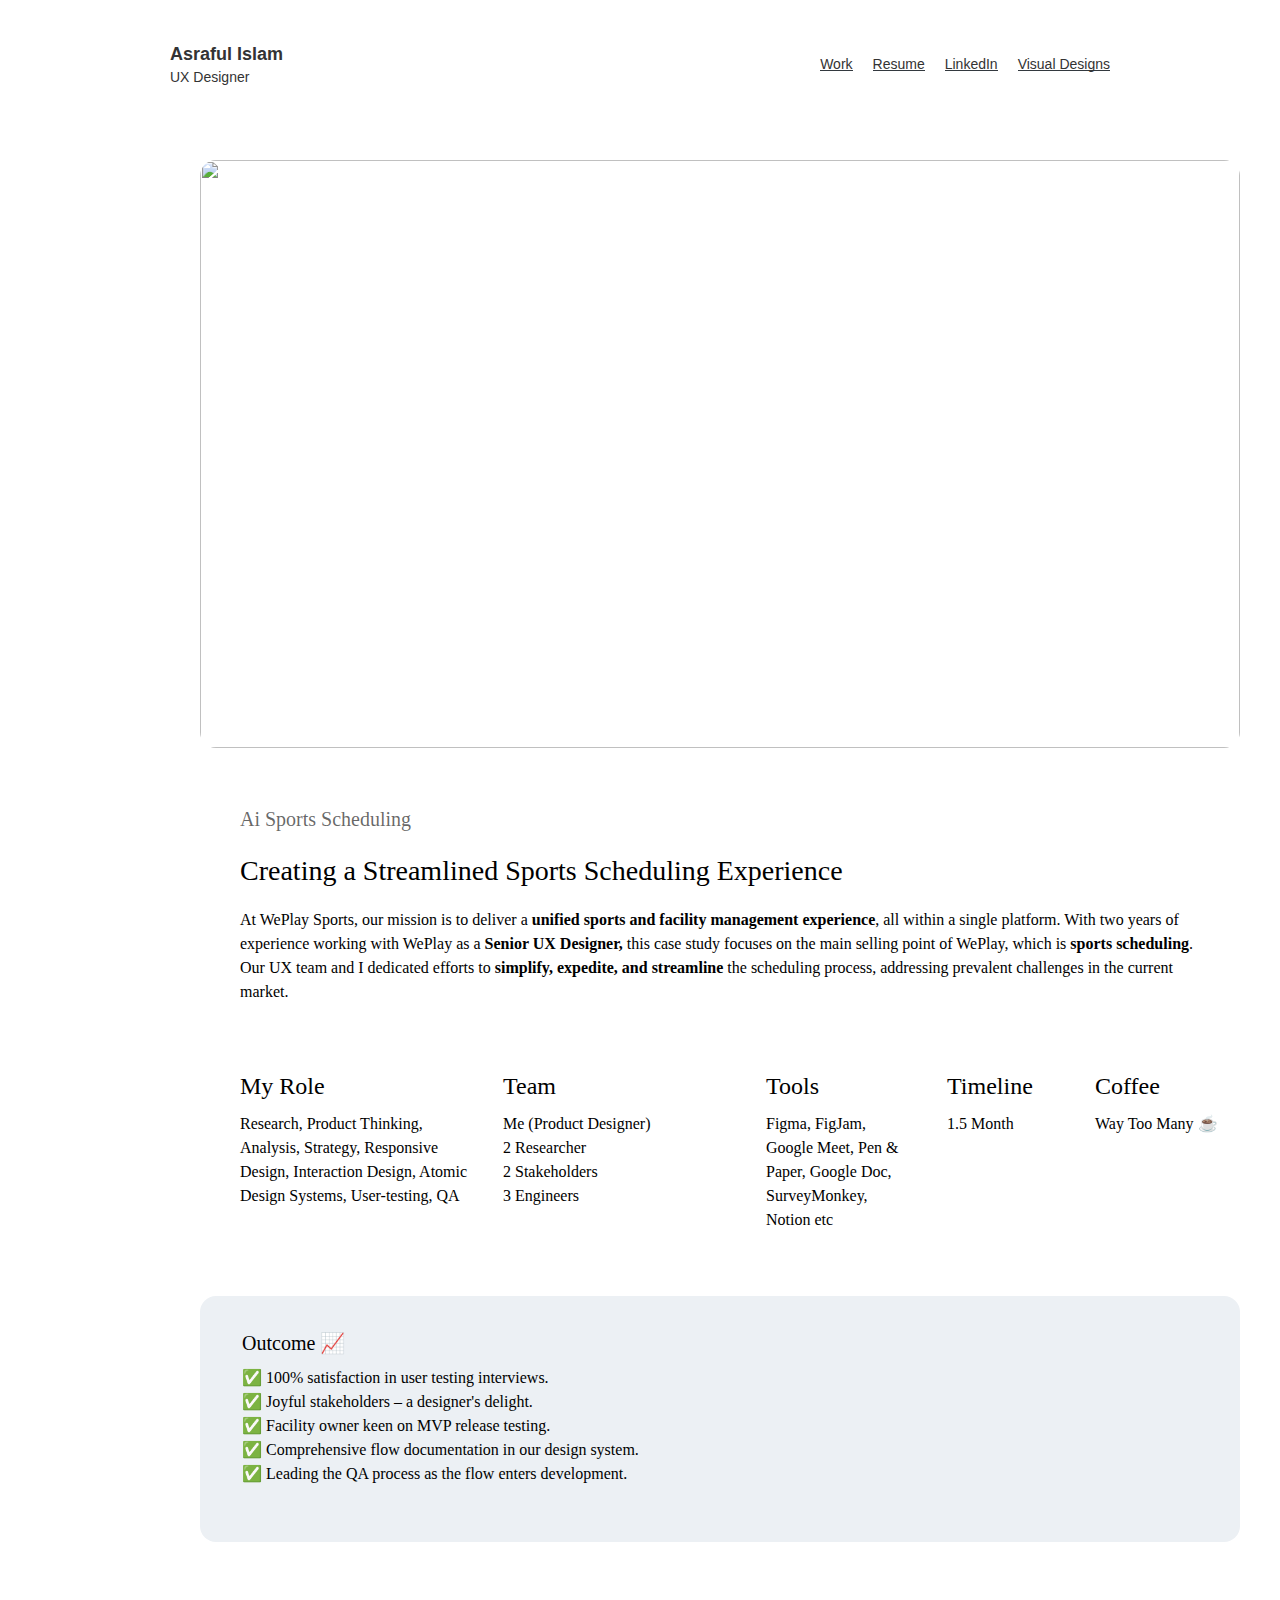
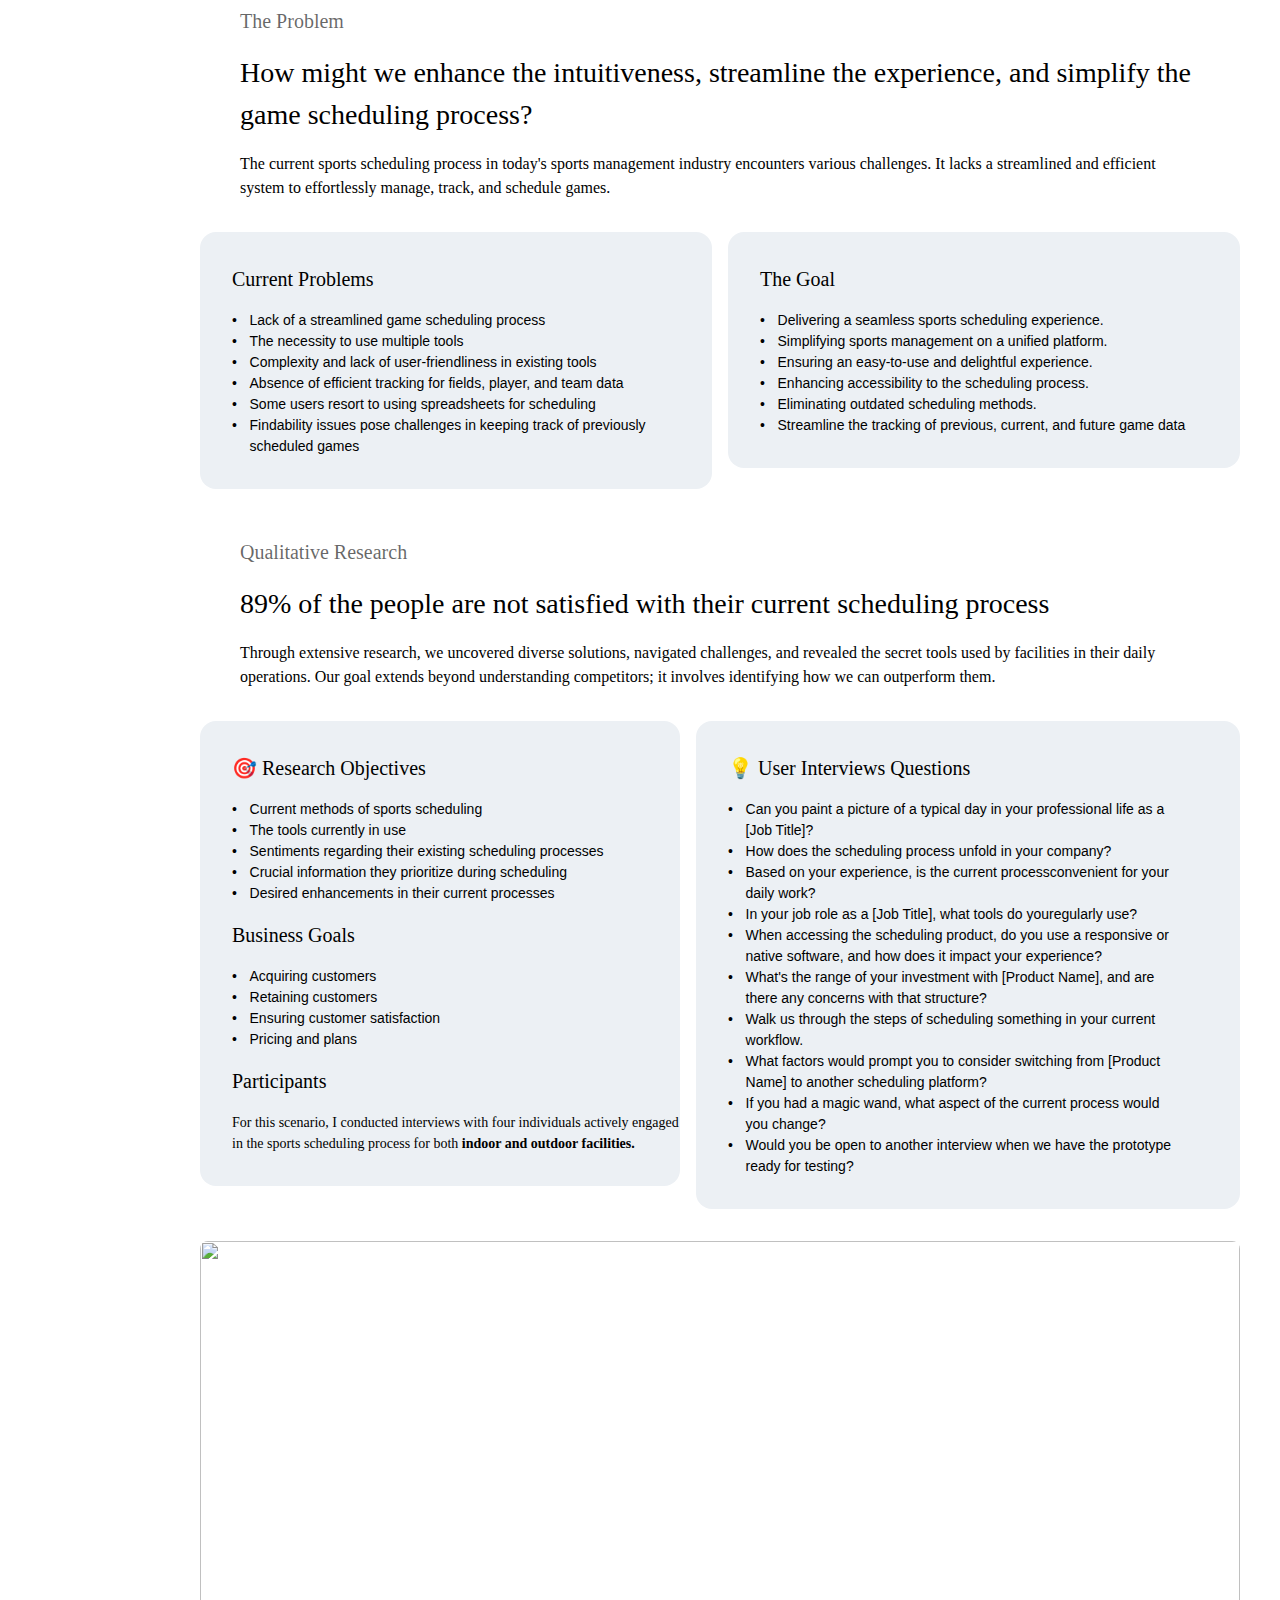
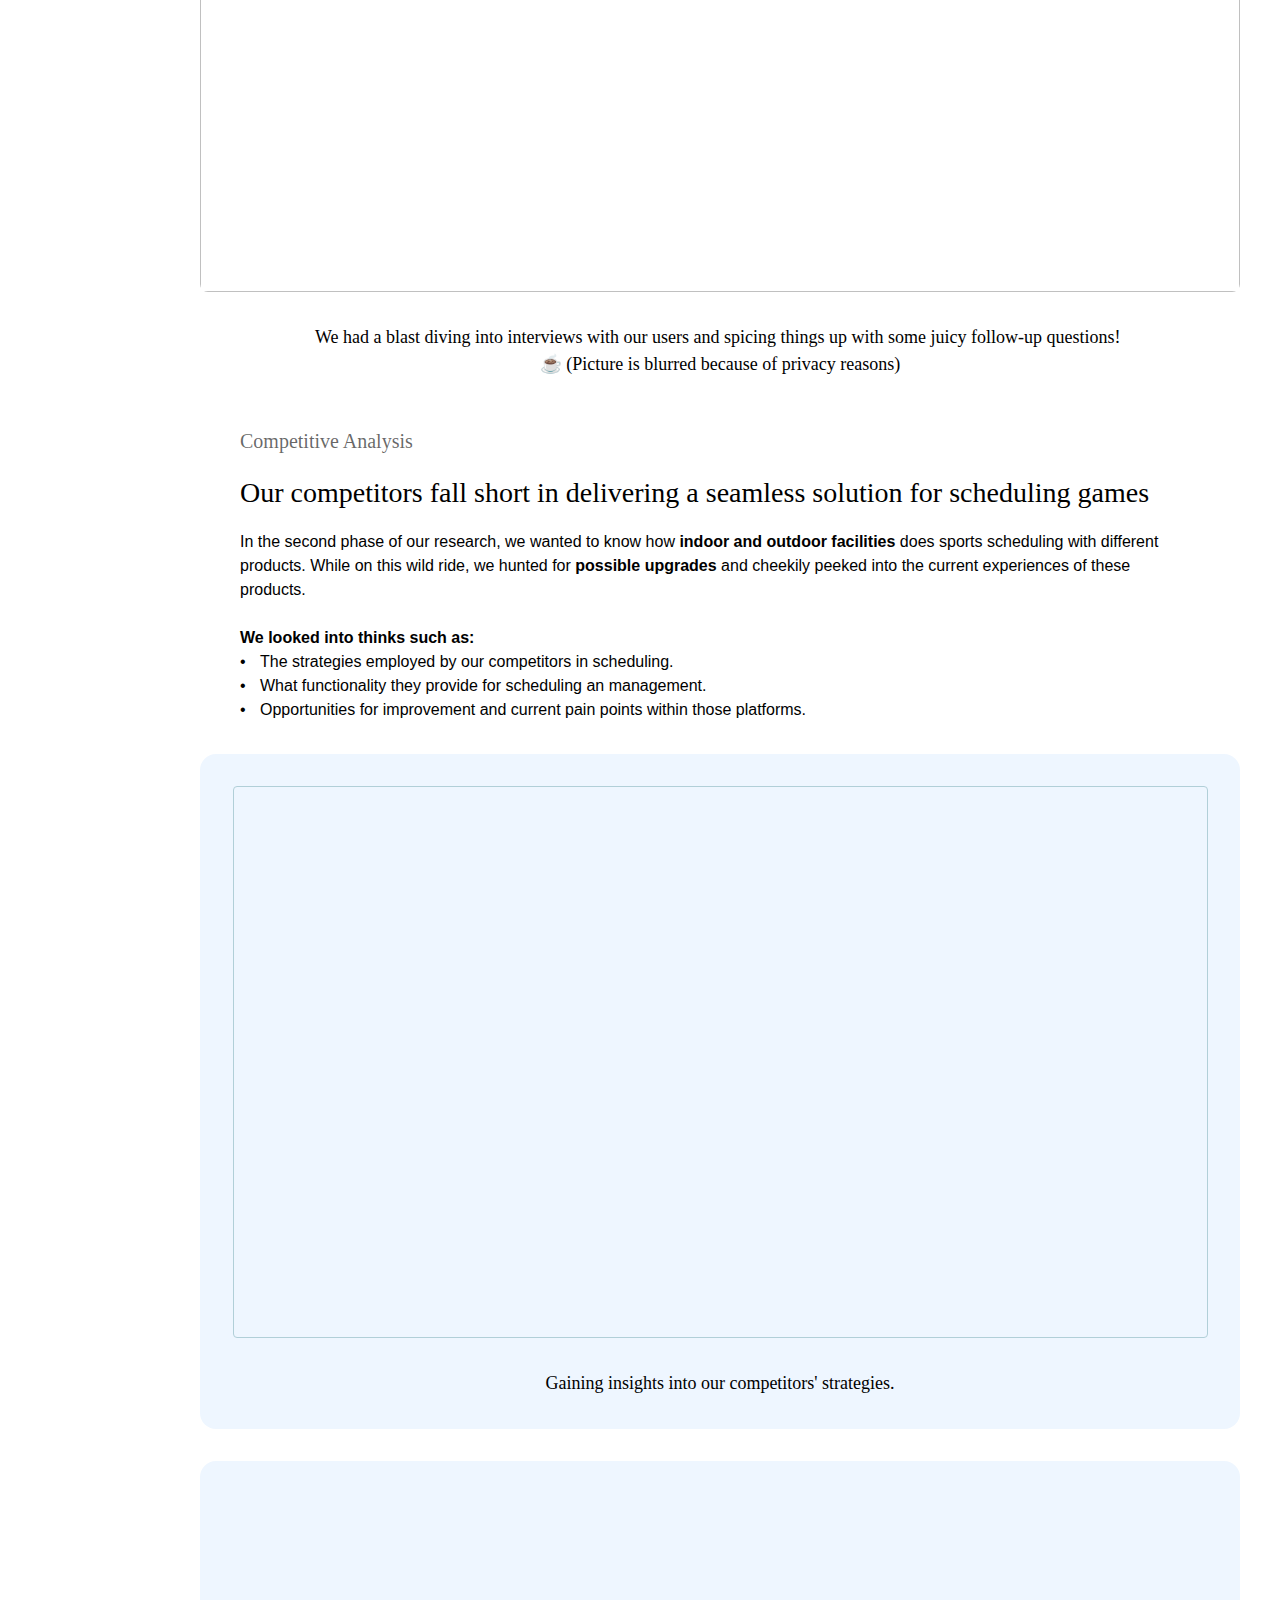
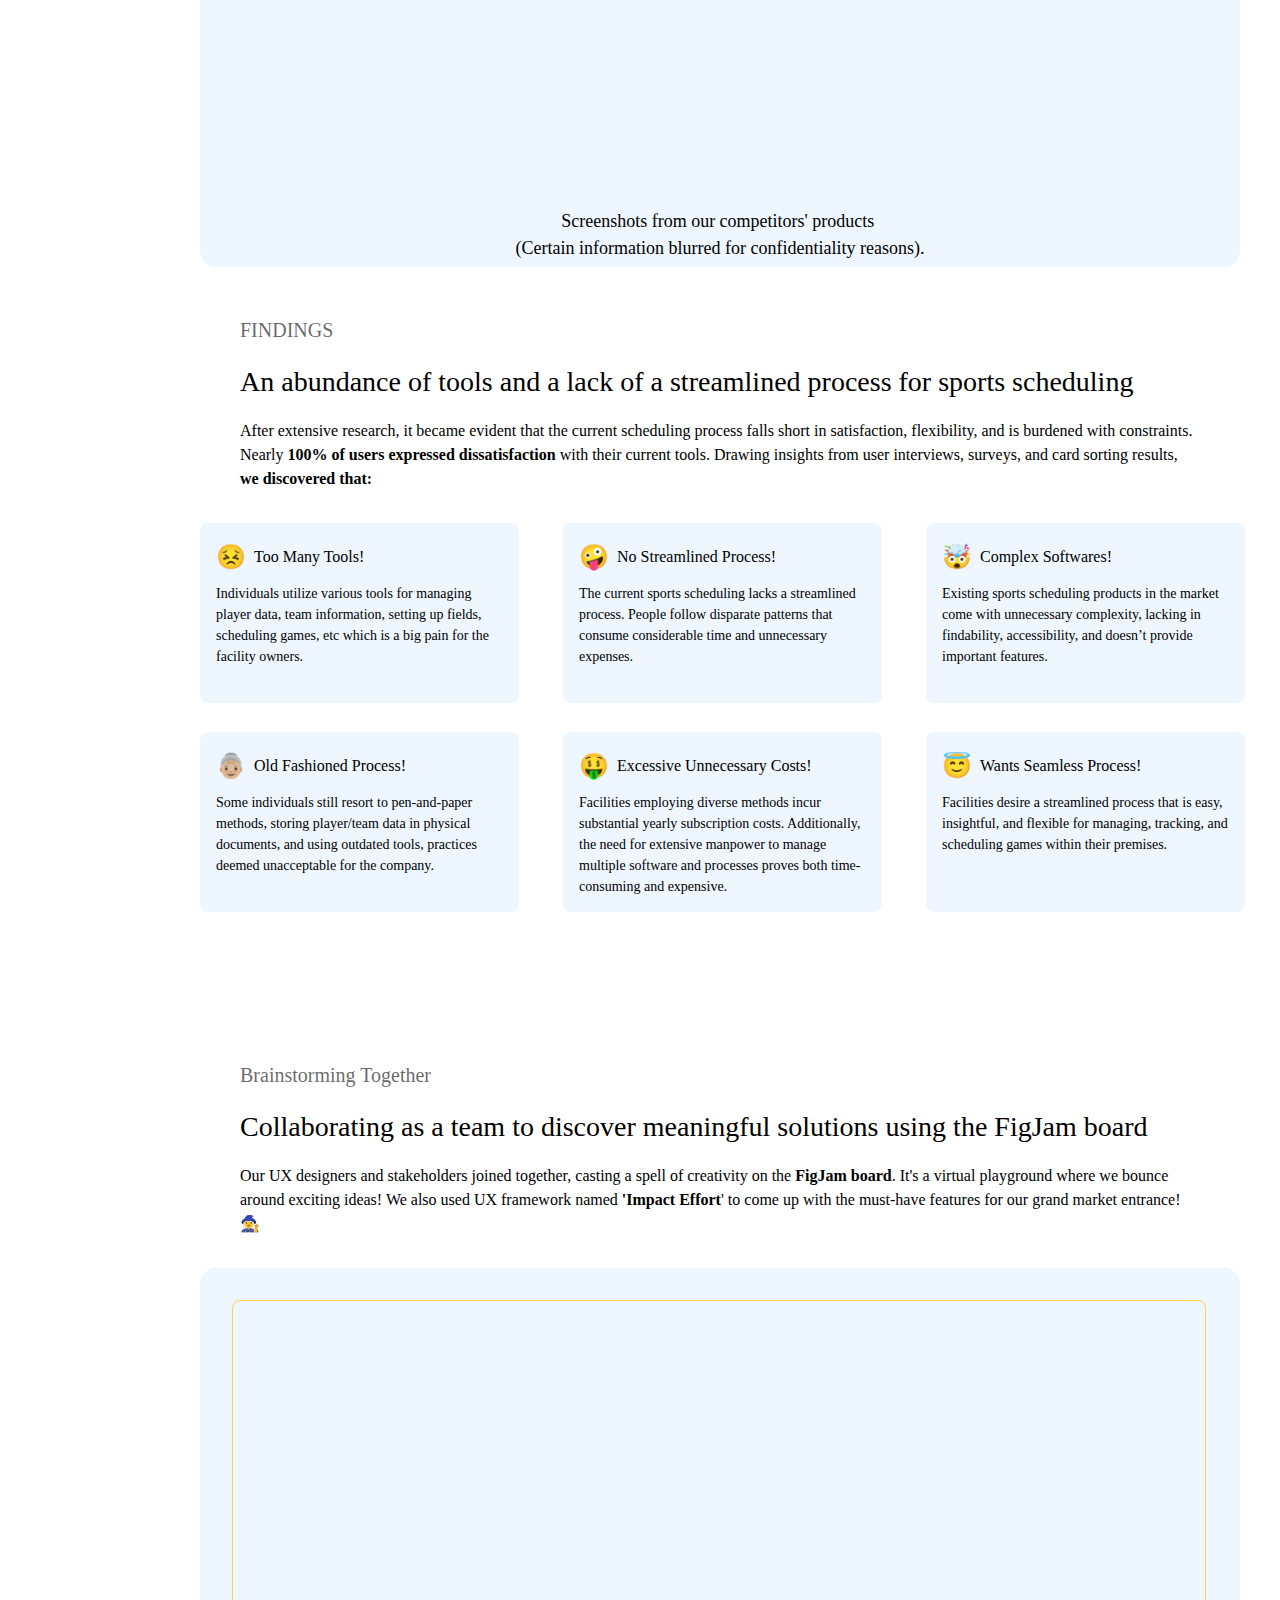
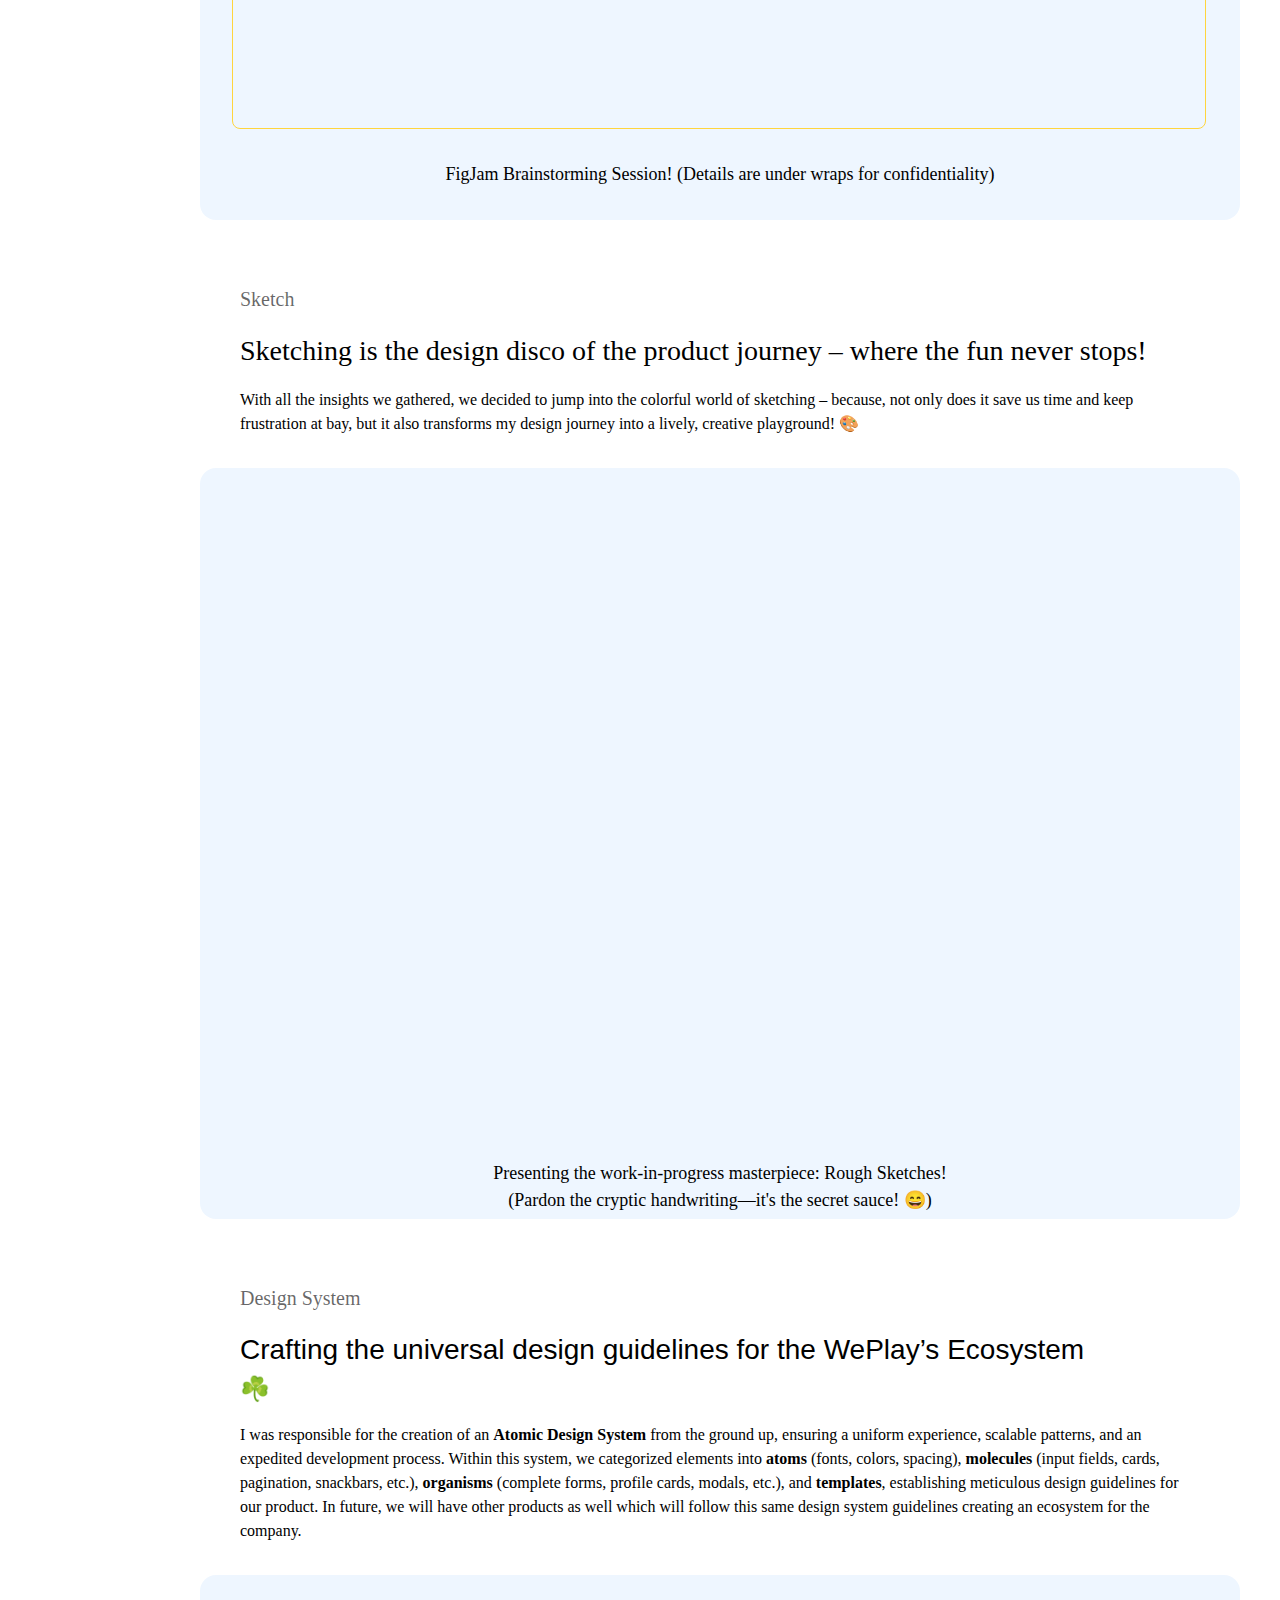
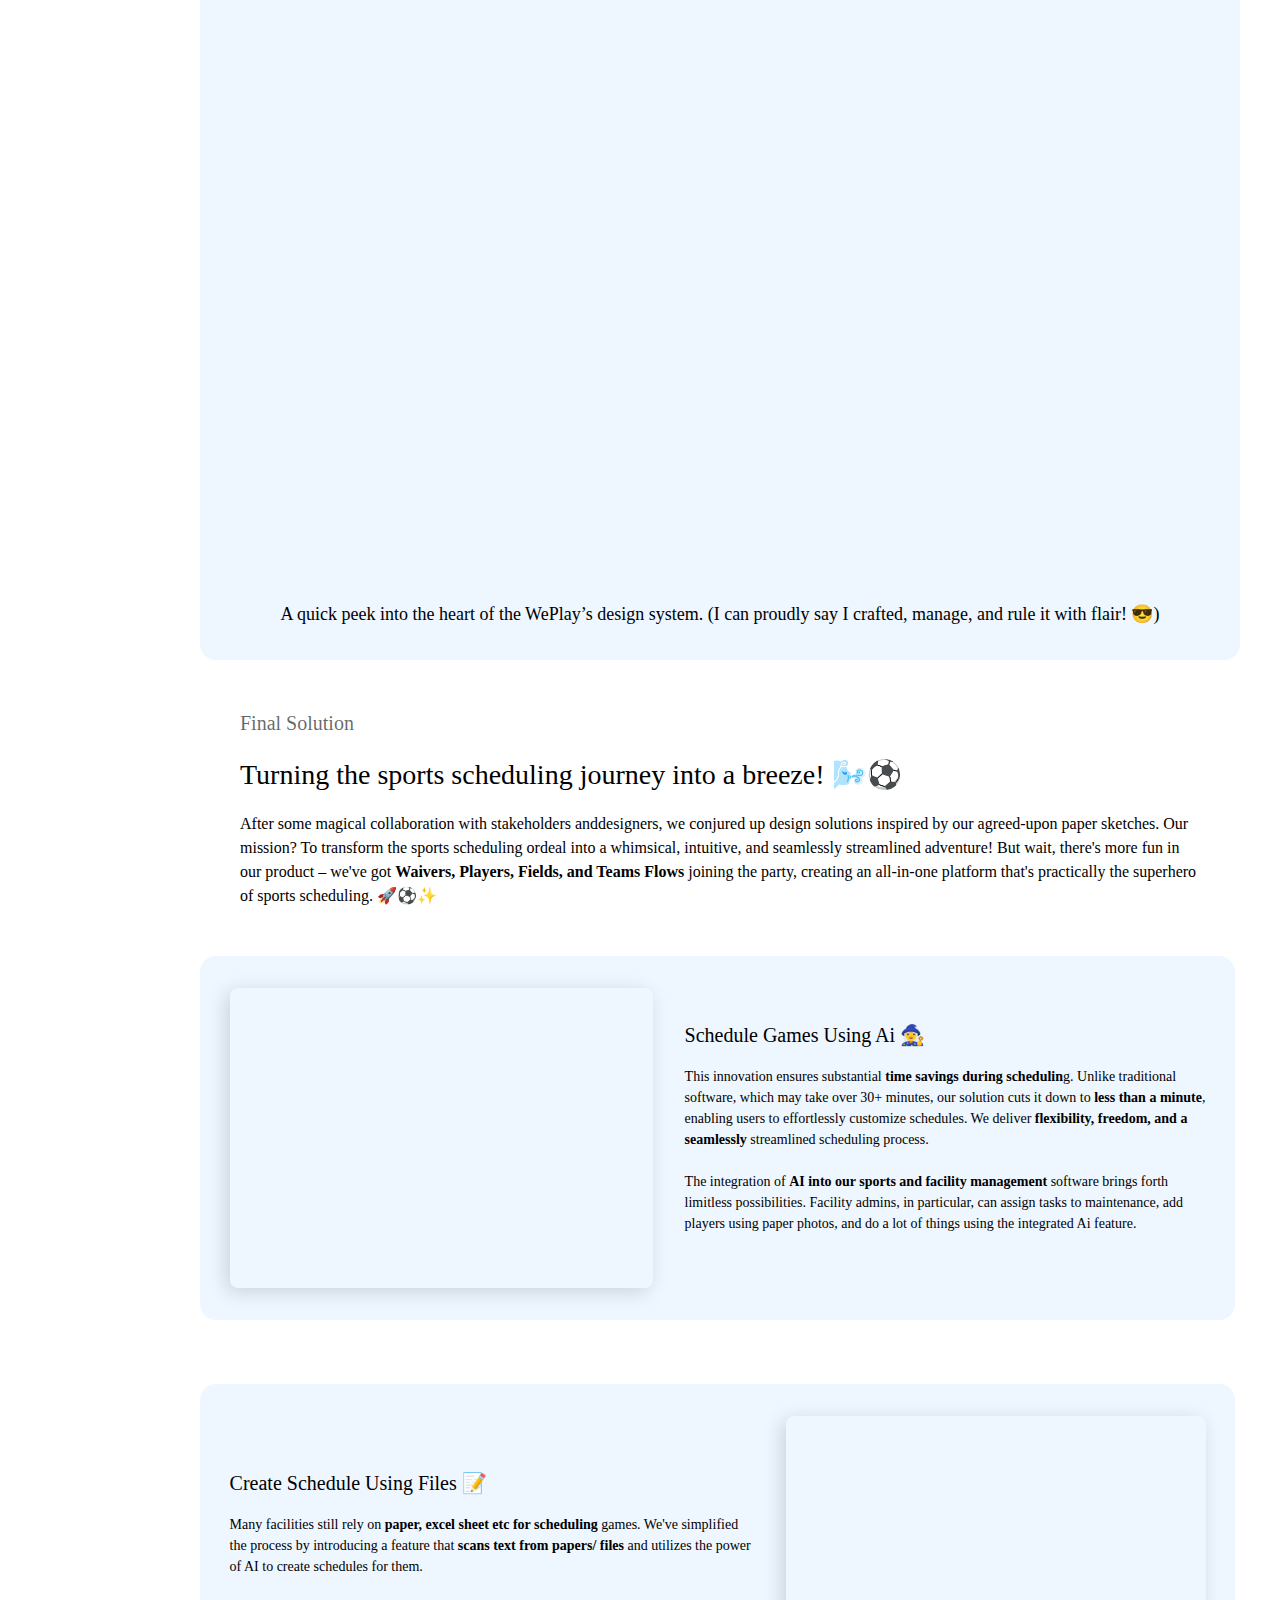
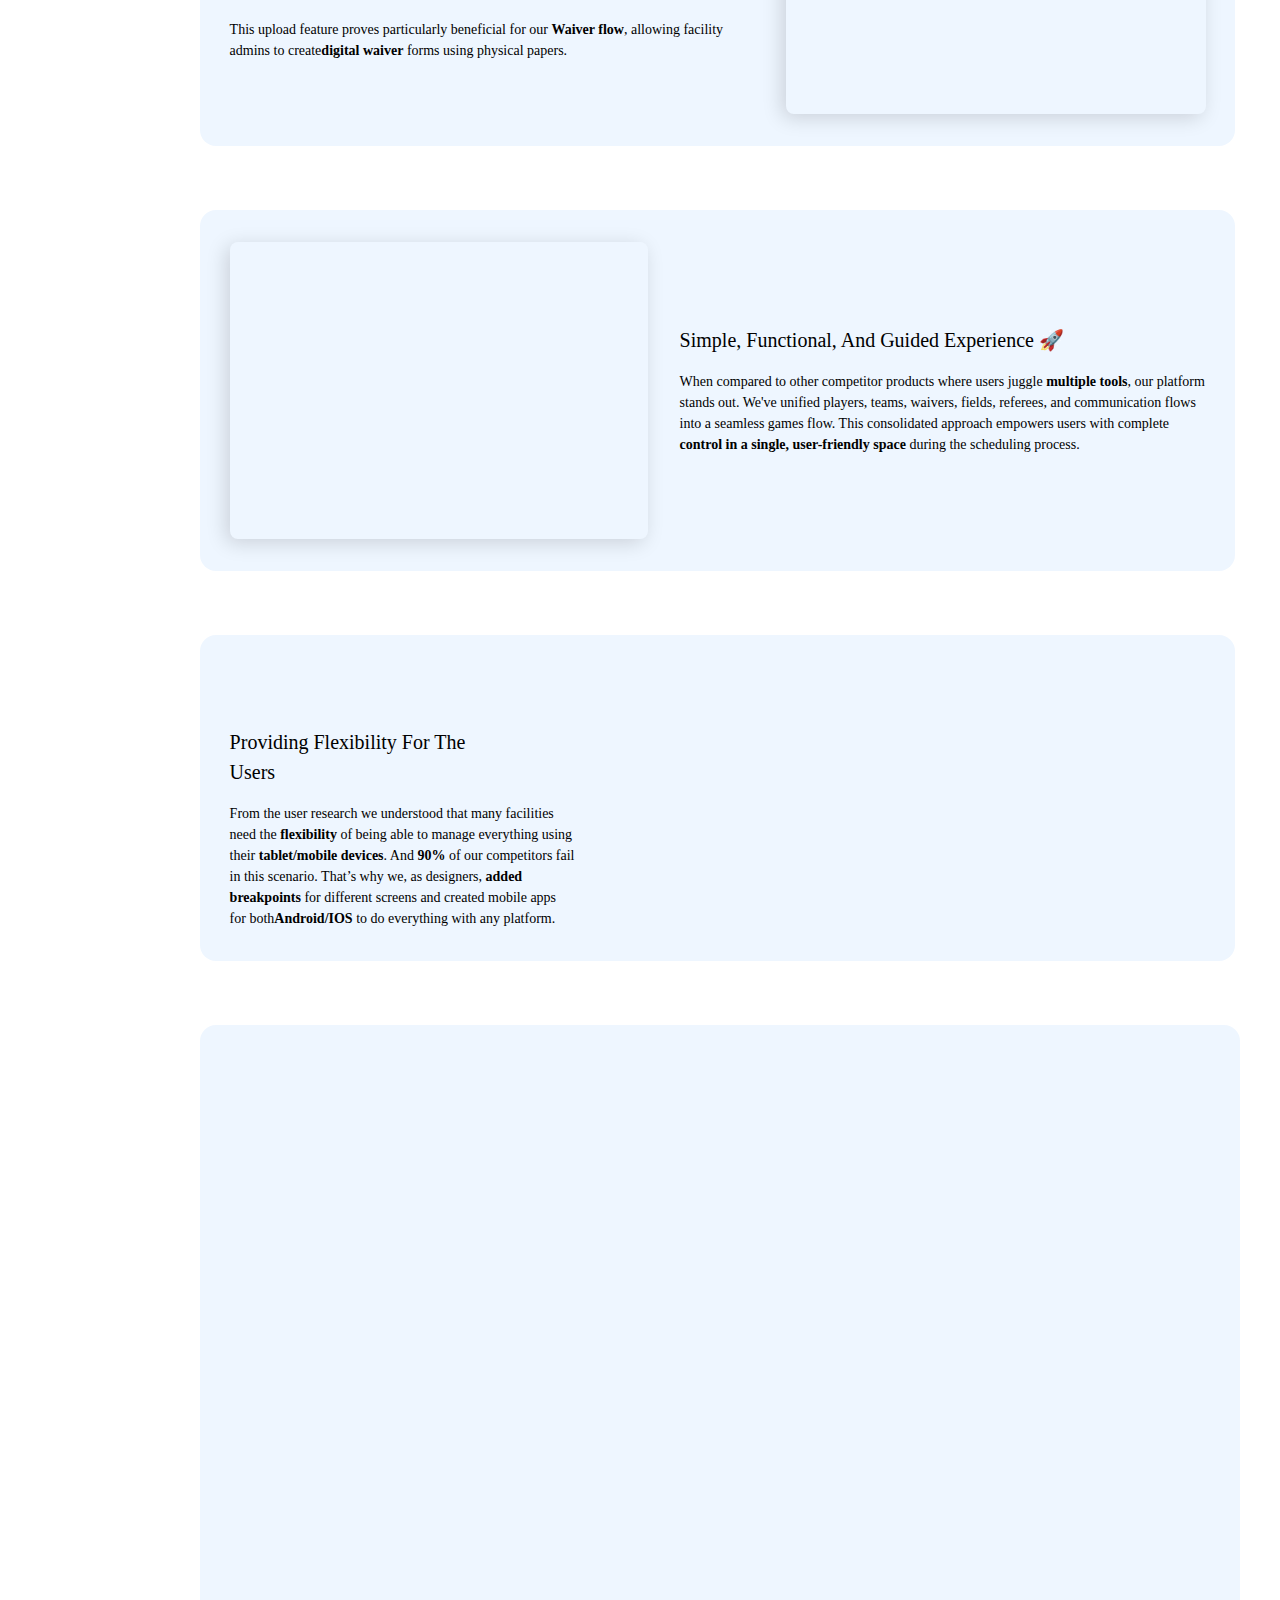
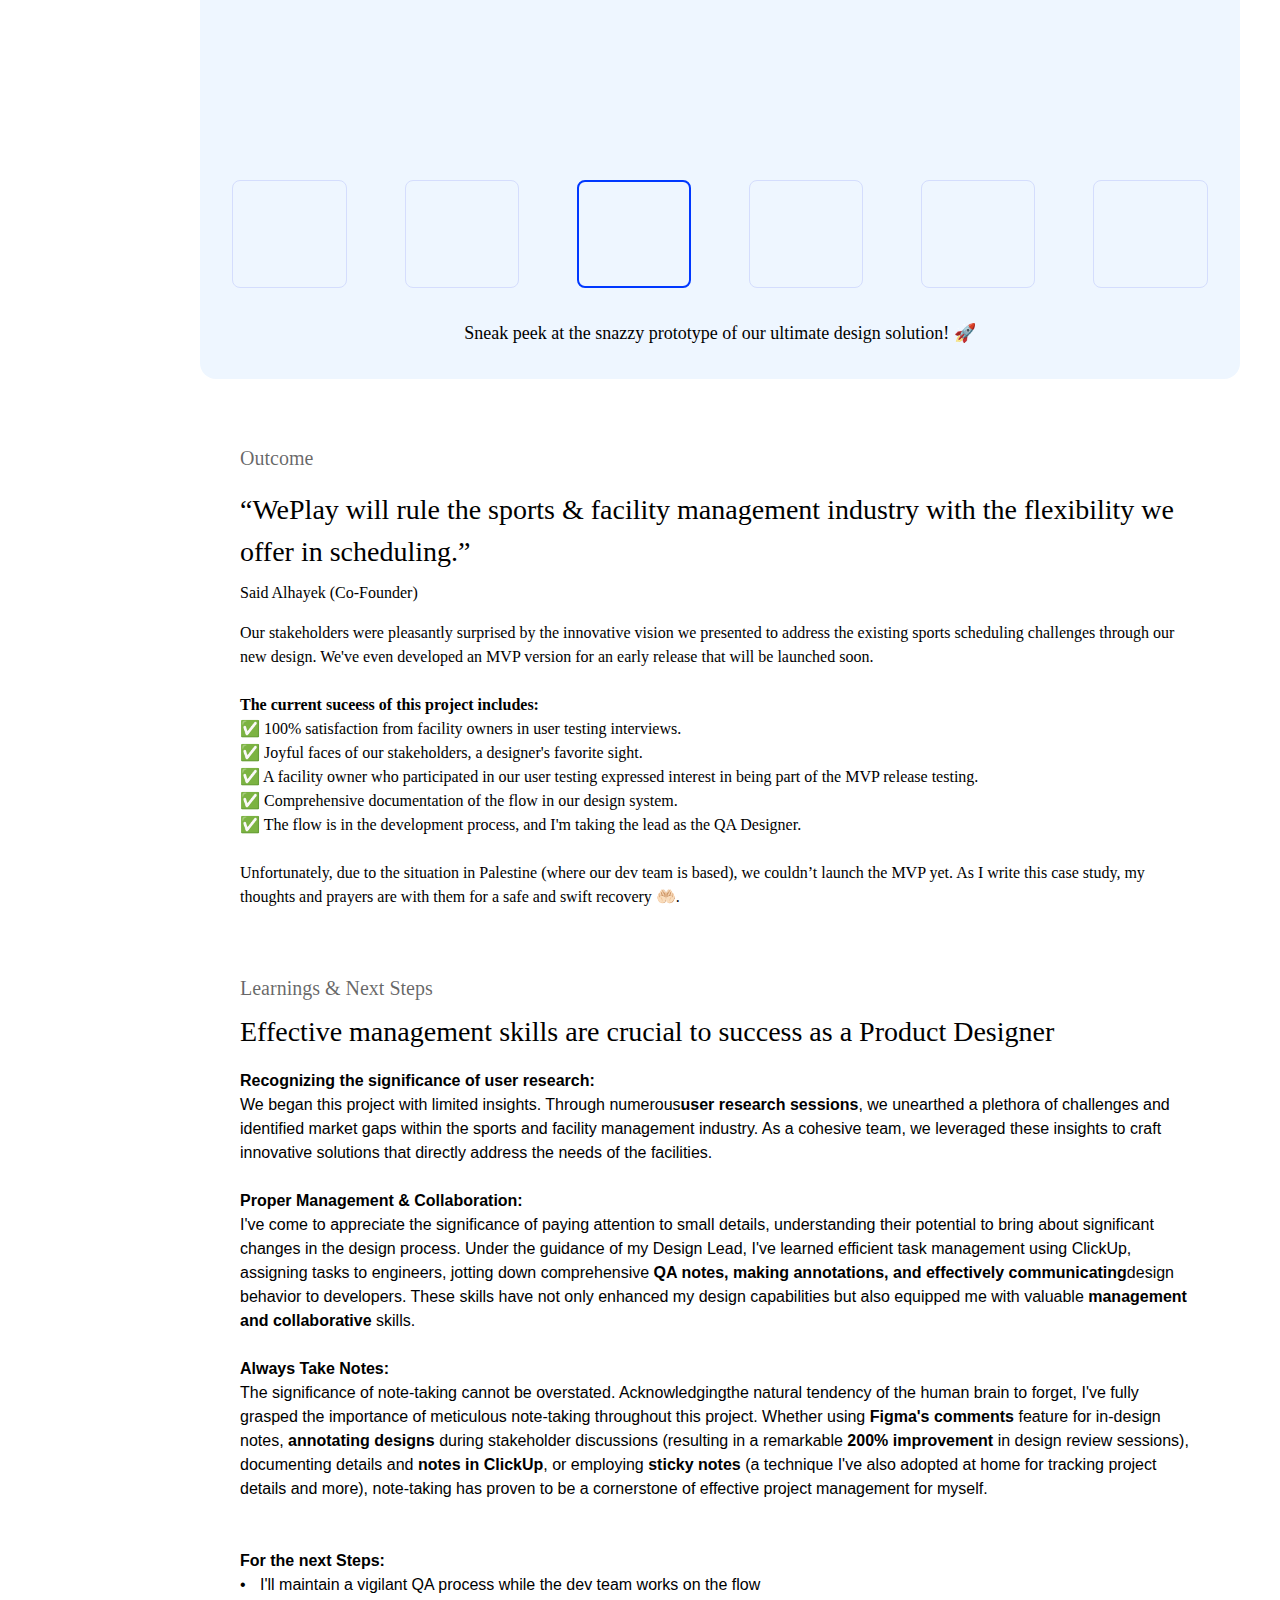
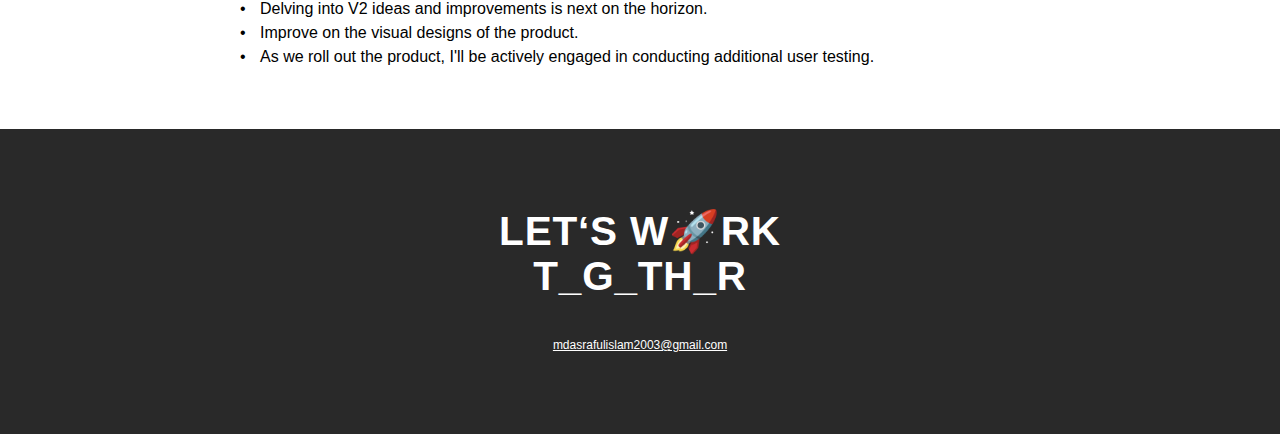
==== case-studies/ai-sports-scheduling/page.html @ 381305f8 "Fix Some Formattings" ====
<!DOCTYPE html>
<html lang="en" data-wf-page="5ae304b94cc19fe1d8e36b1a" data-wf-site="5aa58b90f3d89b0001238dcd">

<head>
   <meta charset="utf-8" />
   <title>Asra | UX Designer</title>
   <meta content="A UX designer who creates data-informed and value-driven  digital products." name="description" />
   <meta content="Asraful Islam | UX Designer" property="og:title" />
   <meta content="A UX designer who creates data-informed and value-driven  digital products."
      property="og:description" />
   <meta content="Asraful Islam | UX Designer" property="twitter:title" />
   <meta content="A UX designer who creates data-informed and value-driven  digital products."
      property="twitter:description" />
   <meta property="og:type" content="website" />
   <meta property="og:image" content="images/1_1.png" />

   <meta content="width=device-width, initial-scale=1" name="viewport" />
   <link rel="stylesheet" href="/css/normalize.css" type="text/css" />
   <link rel="stylesheet" href="/css/webflow.css" type="text/css" />
   <link rel="stylesheet" href="/css/asras-portfolio-customs.css" type="text/css" />

   <script type="text/javascript">
      //Toggle touchscreen layouts
      !(function (o, c) {
         var n = c.documentElement,
            t = " w-mod-";
         (n.className += t + "js"),
            ("ontouchstart" in o ||
               (o.DocumentTouch && c instanceof DocumentTouch)) &&
            (n.className += t + "touch");
      })(window, document);
   </script>
   <link href="/favicon.png" rel="shortcut icon" type="image/x-icon" />
   <link href="/favicon.png" rel="apple-touch-icon" />
   <style>
      /* LINK HOVER */
      .marker,
      .w-richtext a,
      .w-richtext p a {
         -webkit-transition: all 0.15s ease-out;
         -moz-transition: all 0.15s ease-out;
         -ms-transition: all 0.15s ease-out;
         -o-transition: all 0.15s ease-out;
         transition: all 0.15s ease-out;
         text-decoration: none;
         background-image: -webkit-linear-gradient(transparent 50%, #fcf113 0%);
         background-image: -moz-linear-gradient(transparent 50%, #fcf113 0%);
         background-image: -o-linear-gradient(transparent 50%, #fcf113 0%);
         background-image: linear-gradient(transparent 50%, #fcf113 0%);
         background-size: 0 100%;
         background-repeat: no-repeat;
         border-bottom: 1px solid #33393f;
      }

      .marker:hover,
      .active-link,
      .w-richtext a:hover,
      .w-richtext p a:hover {
         background-size: 100% 100%;
         border-bottom: 1px solid #fcf113;
      }

      @media screen and (min-width: 1440px) {
         img.image {
            max-width: 1440px;
         }
      }

      /* Hide Nav when Scrolling */
      #nav.nav-up {
         top: -70px;
      }

      @media screen and (max-width: 480px) {
         #nav.nav-up {
            bottom: -70px;
         }

         .w-webflow-badge {
            top: 12px !important;
            bottom: auto !important;
         }
      }

      /* Making sure navigation stays behind lightbox overlay */
      .w-lightbox-backdrop {
         z-index: 9999;
      }

      .noscroll {
         overflow: hidden;
      }

      #mobile-nav.open .navbar:first-child {
         -webkit-transform: translateY(9px) rotate(225deg);
         transform: translateY(9px) rotate(225deg);
      }

      #mobile-nav.open .navbar:nth-child(2) {
         -webkit-transform: translateX(50px);
         transform: translateX(50px);
         opacity: 0;
      }

      #mobile-nav.open .navbar:last-child {
         -webkit-transform: translateY(-9px) rotate(-45deg);
         transform: translateY(-9px) rotate(-45deg);
      }

      .hi-slider {
         pointer-events: none;
      }

      .webflow-affilliate {
         display: none;
      }
   </style>

   <link rel="stylesheet" href="./styles.css" type="text/css" />
</head>

<body class="body-3">
   <div class="nav-outer-wrapper w-hidden-main w-hidden-medium w-hidden-small w-hidden-tiny">
      <div class="nav-inner-wrapper">
         <div class="div-block-6">
            <div class="logo">
               <a href="/index.html" aria-current="page" class="link-4 w--current">Asraful Islam</a>
            </div>
            <div class="text-block">Product/UX Designer</div>
         </div>
      </div>
   </div>
   <div class="opener">
      <nav class="navigation nav-relative">
         <div class="fluid-wrapper flex center">
            <div class="div-block-6">
               <a href="/index.html" aria-current="page" class="link-block w-inline-block w--current">
                  <div class="link-4">Asraful Islam</div>
                  <div class="text-block-11">UX Designer</div>
               </a>
            </div>
            <div id="menu" data-w-id="70169029-34f4-a064-24bc-81ebac0e0727" class="menu">
               <a href="#work" data-w-id="70169029-34f4-a064-24bc-81ebac0e072a" class="nav-link marker">Work</a>
               <a href="https://drive.google.com/file/d/1wKPppvCoSoPhoYv0lX3FpaVRjgCDdjXs/preview" target="_blank"
                  data-w-id="70169029-34f4-a064-24bc-81ebac0e072a" class="nav-link marker">Resume</a>
               <a href="https://www.linkedin.com/in/asraful-islam-0a37081ab/" target="_blank"
                  data-w-id="70169029-34f4-a064-24bc-81ebac0e072c" class="nav-link marker">LinkedIn</a>
               <a href="https://dribbble.com/asraful1234" target="_blank"
                  data-w-id="70169029-34f4-a064-24bc-81ebac0e072c" class="nav-link marker">Visual Designs</a>
            </div>
            <div class="mobile">
               <div id="mobile-nav" data-w-id="70169029-34f4-a064-24bc-81ebac0e072f" class="mobile-menu">
                  <div class="div-block-5">
                     <div class="navbar"></div>
                     <div class="navbar"></div>
                     <div class="navbar"></div>
                  </div>
               </div>
            </div>
         </div>
      </nav>
   </div>
   <!-- Actual Case study start -->

   <div id="main"
      data-framer-hydrate-v2="{routeId:augiA20Il,localizationId:default,localeId:default}"
      data-framer-ssr-released-at="2023-12-19T13:06:04.152Z" data-framer-page-optimized-at="2024-01-01T14:14:07.648Z">
      <!--$-->
      <div class="framer-6XL82" style="display:contents">
         <div class="framer-72rtr7" style="min-height:100vh;width:auto">
            <div class="framer-qk22a3" data-framer-name="Step 5: Handoff" name="Step 5: Handoff">
               <div class="framer-7k6gb8" data-framer-name="Screen Shot 2023-12-10 at 10.53 1"
                  name="Screen Shot 2023-12-10 at 10.53 1"></div>
               <div class="framer-1bewxo6" data-framer-name="Frame 10876" name="Frame 10876">
                  <div class="framer-19d9gfl" data-framer-name="Main" name="Main">
                     <div class="framer-16surtk" data-framer-name="Frame 88" name="Frame 88">
                        <div class="framer-vku2ec" data-framer-name="Frame 10880 (1) 1" name="Frame 10880 (1) 1">
                           <div style="position:absolute;border-radius:inherit;top:0;right:0;bottom:0;left:0"
                              data-framer-background-image-wrapper="true"><img
                                 src="https://framerusercontent.com/images/TLd5sAxfg0yzfCFqszQo63H5qI.jpg" alt=""
                                 srcset="https://framerusercontent.com/images/TLd5sAxfg0yzfCFqszQo63H5qI.jpg?scale-down-to=512 512w, https://framerusercontent.com/images/TLd5sAxfg0yzfCFqszQo63H5qI.jpg?scale-down-to=1024 1024w, https://framerusercontent.com/images/TLd5sAxfg0yzfCFqszQo63H5qI.jpg?scale-down-to=2048 2048w, https://framerusercontent.com/images/TLd5sAxfg0yzfCFqszQo63H5qI.jpg 4096w"
                                 sizes="1040px"
                                 style="display:block;width:100%;height:100%;border-radius:inherit;object-position:center;object-fit:cover;image-rendering:auto">
                           </div>
                        </div>
                     </div>
                     <div class="framer-c7kvr4" data-framer-name="Frame 89" name="Frame 89">
                        <div class="framer-1sgzu93" data-framer-name="Frame 90" name="Frame 90">
                           <div class="framer-17eilna" data-framer-name="Ai Sports Scheduling"
                              style="outline:none;display:flex;flex-direction:column;justify-content:flex-start;flex-shrink:0;transform:none"
                              data-framer-component-type="RichTextContainer">
                              <p style="--framer-font-size:20px;--framer-line-height:150%" class="framer-text"><span
                                    style="--font-selector:R0Y7UHJvZHVjdCBTYW5zIE1lZGl1bS01MDA=;--framer-font-family:Product Sans Medium;--framer-font-size:20px;--framer-font-weight:500;--framer-text-color:rgba(0, 0, 0, 0.6000000238418579);--framer-text-transform:capitalize"
                                    class="framer-text">Ai Sports Scheduling</span></p>
                           </div>
                           <div class="framer-17zddjw"
                              data-framer-name="Creating a Streamlined Sports Scheduling Experience"
                              style="outline:none;display:flex;flex-direction:column;justify-content:flex-start;flex-shrink:0;transform:none"
                              data-framer-component-type="RichTextContainer">
                              <p style="--framer-font-size:28px;--framer-line-height:150%" class="framer-text"><span
                                    style="--font-selector:R0Y7UHJvZHVjdCBTYW5zIE1lZGl1bS01MDA=;--framer-font-family:Product Sans Medium;--framer-font-size:28px;--framer-font-weight:500"
                                    class="framer-text">Creating a Streamlined Sports Scheduling Experience</span></p>
                           </div>
                           <div class="framer-15ir7cn"
                              data-framer-name="At WePlay Sports, our mission is to deliver a unified sports and facility management experience, all within a single platform. With two years of experience working with WePlay as a Senior UX Designer, this case study focuses on the main selling point of WePlay, which is sports scheduling. Our UX team and I dedicated efforts to simplify, expedite, and streamline the scheduling process, addressing prevalent challenges in the current market."
                              style="outline:none;display:flex;flex-direction:column;justify-content:flex-start;flex-shrink:0;transform:none"
                              data-framer-component-type="RichTextContainer">
                              <p style="--framer-font-size:16px;--framer-line-height:150%" class="framer-text"><span
                                    style="--font-selector:R0Y7UHJvZHVjdCBTYW5zLXJlZ3VsYXI=;--framer-font-family:Product Sans;--framer-font-size:16px"
                                    class="framer-text">At WePlay Sports, our mission is to deliver a </span><span
                                    style="--font-selector:R0Y7UHJvZHVjdCBTYW5zLTcwMA==;--framer-font-family:Product Sans;--framer-font-size:16px;--framer-font-weight:700"
                                    class="framer-text">unified sports and facility management experience</span><span
                                    style="--font-selector:R0Y7UHJvZHVjdCBTYW5zLXJlZ3VsYXI=;--framer-font-family:Product Sans;--framer-font-size:16px"
                                    class="framer-text">, all within a single platform. With two years of experience working with WePlay as a </span><span
                                    style="--font-selector:R0Y7UHJvZHVjdCBTYW5zLTcwMA==;--framer-font-family:Product Sans;--framer-font-size:16px;--framer-font-weight:700"
                                    class="framer-text">Senior UX Designer,</span><span
                                    style="--font-selector:R0Y7UHJvZHVjdCBTYW5zLXJlZ3VsYXI=;--framer-font-family:Product Sans;--framer-font-size:16px"
                                    class="framer-text"> this case study focuses on the main selling point of WePlay, which is </span><span
                                    style="--font-selector:R0Y7UHJvZHVjdCBTYW5zLTcwMA==;--framer-font-family:Product Sans;--framer-font-size:16px;--framer-font-weight:700"
                                    class="framer-text">sports scheduling</span><span
                                    style="--font-selector:R0Y7UHJvZHVjdCBTYW5zLXJlZ3VsYXI=;--framer-font-family:Product Sans;--framer-font-size:16px"
                                    class="framer-text">. Our UX team and I dedicated efforts to </span><span
                                    style="--font-selector:R0Y7UHJvZHVjdCBTYW5zLTcwMA==;--framer-font-family:Product Sans;--framer-font-size:16px;--framer-font-weight:700"
                                    class="framer-text">simplify, expedite, and streamline</span><span
                                    style="--font-selector:R0Y7UHJvZHVjdCBTYW5zLXJlZ3VsYXI=;--framer-font-family:Product Sans;--framer-font-size:16px"
                                    class="framer-text"> the scheduling process, addressing prevalent challenges in the current market.</span></p>
                           </div>
                        </div>
                     </div>
                     <div class="framer-37tei8" data-framer-name="Frame 90" name="Frame 90">
                        <div class="framer-2992ya" data-framer-name="Frame 21" name="Frame 21">
                           <div class="framer-108dckq" data-framer-name="Frame 4" name="Frame 4">
                              <div class="framer-1xoidah" data-framer-name="My Role"
                                 style="outline:none;display:flex;flex-direction:column;justify-content:flex-start;flex-shrink:0;transform:none"
                                 data-framer-component-type="RichTextContainer">
                                 <p style="--framer-font-size:24px;--framer-line-height:150%" class="framer-text"><span
                                       style="--font-selector:R0Y7UHJvZHVjdCBTYW5zIE1lZGl1bS01MDA=;--framer-font-family:Product Sans Medium;--framer-font-size:24px;--framer-font-weight:500;--framer-text-transform:capitalize"
                                       class="framer-text">My Role</span></p>
                              </div>
                              <div class="framer-1pj6bi1"
                                 data-framer-name="Research, Product Thinking, Analysis, Strategy, Responsive Design, Interaction Design, Atomic Design Systems, User-testing, QA"
                                 style="outline:none;display:flex;flex-direction:column;justify-content:flex-start;flex-shrink:0;transform:none"
                                 data-framer-component-type="RichTextContainer">
                                 <p style="--framer-font-size:16px;--framer-line-height:150%" class="framer-text"><span
                                       style="--font-selector:R0Y7UHJvZHVjdCBTYW5zLXJlZ3VsYXI=;--framer-font-family:Product Sans;--framer-font-size:16px"
                                       class="framer-text">Research, Product Thinking, Analysis, Strategy, Responsive Design, Interaction Design, Atomic Design Systems, User-testing, QA</span></p>
                              </div>
                           </div>
                           <div class="framer-1il0paw" data-framer-name="Frame 5" name="Frame 5">
                              <div class="framer-i2zg1p" data-framer-name="Team"
                                 style="outline:none;display:flex;flex-direction:column;justify-content:flex-start;flex-shrink:0;transform:none"
                                 data-framer-component-type="RichTextContainer">
                                 <p style="--framer-font-size:24px;--framer-line-height:150%" class="framer-text"><span
                                       style="--font-selector:R0Y7UHJvZHVjdCBTYW5zIE1lZGl1bS01MDA=;--framer-font-family:Product Sans Medium;--framer-font-size:24px;--framer-font-weight:500;--framer-text-transform:capitalize"
                                       class="framer-text">Team</span></p>
                              </div>
                              <div class="framer-d9mrjj"
                                 data-framer-name="Me (Product Designer) 2 Researcher 2 Stakeholders 3 Engineers"
                                 style="outline:none;display:flex;flex-direction:column;justify-content:flex-start;flex-shrink:0;transform:none"
                                 data-framer-component-type="RichTextContainer">
                                 <p style="--framer-font-size:16px;--framer-line-height:150%" class="framer-text"><span
                                       style="--font-selector:R0Y7UHJvZHVjdCBTYW5zLXJlZ3VsYXI=;--framer-font-family:Product Sans;--framer-font-size:16px"
                                       class="framer-text">Me (Product Designer)</span></p>
                                 <p style="--framer-font-size:16px;--framer-line-height:150%" class="framer-text"><span
                                       style="--font-selector:R0Y7UHJvZHVjdCBTYW5zLXJlZ3VsYXI=;--framer-font-family:Product Sans;--framer-font-size:16px"
                                       class="framer-text">2 Researcher </span></p>
                                 <p style="--framer-font-size:16px;--framer-line-height:150%" class="framer-text"><span
                                       style="--font-selector:R0Y7UHJvZHVjdCBTYW5zLXJlZ3VsYXI=;--framer-font-family:Product Sans;--framer-font-size:16px"
                                       class="framer-text">2 Stakeholders</span></p>
                                 <p style="--framer-font-size:16px;--framer-line-height:150%" class="framer-text"><span
                                       style="--font-selector:R0Y7UHJvZHVjdCBTYW5zLXJlZ3VsYXI=;--framer-font-family:Product Sans;--framer-font-size:16px"
                                       class="framer-text">3 Engineers</span></p>
                              </div>
                           </div>
                           <div class="framer-4kvbcw" data-framer-name="Frame 6" name="Frame 6">
                              <div class="framer-114lv4l" data-framer-name="Tools"
                                 style="outline:none;display:flex;flex-direction:column;justify-content:flex-start;flex-shrink:0;transform:none"
                                 data-framer-component-type="RichTextContainer">
                                 <p style="--framer-font-size:24px;--framer-line-height:150%" class="framer-text"><span
                                       style="--font-selector:R0Y7UHJvZHVjdCBTYW5zIE1lZGl1bS01MDA=;--framer-font-family:Product Sans Medium;--framer-font-size:24px;--framer-font-weight:500;--framer-text-transform:capitalize"
                                       class="framer-text">Tools</span></p>
                              </div>
                              <div class="framer-4nv5il"
                                 data-framer-name="Figma, FigJam, Google Meet, Pen &amp; Paper, Google Doc, SurveyMonkey, Notion etc"
                                 style="outline:none;display:flex;flex-direction:column;justify-content:flex-start;flex-shrink:0;transform:none"
                                 data-framer-component-type="RichTextContainer">
                                 <p style="--framer-font-size:16px;--framer-line-height:150%" class="framer-text"><span
                                       style="--font-selector:R0Y7UHJvZHVjdCBTYW5zLXJlZ3VsYXI=;--framer-font-family:Product Sans;--framer-font-size:16px"
                                       class="framer-text">Figma, FigJam, Google Meet, Pen &amp; Paper, Google Doc, SurveyMonkey, Notion etc</span></p>
                              </div>
                           </div>
                           <div class="framer-1v1lvyc" data-framer-name="Frame 7" name="Frame 7">
                              <div class="framer-1x113rx" data-framer-name="Timeline"
                                 style="outline:none;display:flex;flex-direction:column;justify-content:flex-start;flex-shrink:0;transform:none"
                                 data-framer-component-type="RichTextContainer">
                                 <p style="--framer-font-size:24px;--framer-line-height:150%" class="framer-text"><span
                                       style="--font-selector:R0Y7UHJvZHVjdCBTYW5zIE1lZGl1bS01MDA=;--framer-font-family:Product Sans Medium;--framer-font-size:24px;--framer-font-weight:500;--framer-text-transform:capitalize"
                                       class="framer-text">Timeline</span></p>
                              </div>
                              <div class="framer-12k21ie" data-framer-name="1.5 Month"
                                 style="outline:none;display:flex;flex-direction:column;justify-content:flex-start;flex-shrink:0;transform:none"
                                 data-framer-component-type="RichTextContainer">
                                 <p style="--framer-font-size:16px;--framer-line-height:150%" class="framer-text"><span
                                       style="--font-selector:R0Y7UHJvZHVjdCBTYW5zLXJlZ3VsYXI=;--framer-font-family:Product Sans;--framer-font-size:16px"
                                       class="framer-text">1.5 Month</span></p>
                              </div>
                           </div>
                           <div class="framer-xsmpfw" data-framer-name="Frame 8" name="Frame 8">
                              <div class="framer-1uiw0th" data-framer-name="Coffee"
                                 style="outline:none;display:flex;flex-direction:column;justify-content:flex-start;flex-shrink:0;transform:none"
                                 data-framer-component-type="RichTextContainer">
                                 <p style="--framer-font-size:24px;--framer-line-height:150%" class="framer-text"><span
                                       style="--font-selector:R0Y7UHJvZHVjdCBTYW5zIE1lZGl1bS01MDA=;--framer-font-family:Product Sans Medium;--framer-font-size:24px;--framer-font-weight:500;--framer-text-transform:capitalize"
                                       class="framer-text">Coffee</span></p>
                              </div>
                              <div class="framer-rjecbb" data-framer-name="Way Too Many ☕️"
                                 style="outline:none;display:flex;flex-direction:column;justify-content:flex-start;flex-shrink:0;transform:none"
                                 data-framer-component-type="RichTextContainer">
                                 <p style="--framer-font-size:16px;--framer-line-height:150%" class="framer-text"><span
                                       style="--font-selector:R0Y7UHJvZHVjdCBTYW5zLXJlZ3VsYXI=;--framer-font-family:Product Sans;--framer-font-size:16px"
                                       class="framer-text">Way Too Many ☕️</span></p>
                              </div>
                           </div>
                        </div>
                     </div>
                     <div class="framer-1pbako7" data-framer-name="Frame 91" name="Frame 91">
                        <div class="framer-18hsmn5" data-framer-name="Frame 8" name="Frame 8">
                           <div class="framer-2dvs26" data-framer-name="Outcome 📈"
                              style="outline:none;display:flex;flex-direction:column;justify-content:flex-start;flex-shrink:0;transform:none"
                              data-framer-component-type="RichTextContainer">
                              <p style="--framer-font-size:20px;--framer-line-height:150%" class="framer-text"><span
                                    style="--font-selector:R0Y7UHJvZHVjdCBTYW5zIE1lZGl1bS01MDA=;--framer-font-family:Product Sans Medium;--framer-font-size:20px;--framer-font-weight:500;--framer-text-transform:capitalize"
                                    class="framer-text">Outcome 📈</span></p>
                           </div>
                           <div class="framer-55qew7"
                              data-framer-name="✅ 100% satisfaction in user testing interviews. ✅ Joyful stakeholders – a designer's delight. ✅ Facility owner keen on MVP release testing. ✅ Comprehensive flow documentation in our design system. ✅ Leading the QA process as the flow enters development."
                              style="outline:none;display:flex;flex-direction:column;justify-content:flex-start;flex-shrink:0;transform:none"
                              data-framer-component-type="RichTextContainer">
                              <p style="--framer-font-size:16px;--framer-line-height:150%" class="framer-text"><span
                                    style="--font-selector:R0Y7UHJvZHVjdCBTYW5zLXJlZ3VsYXI=;--framer-font-family:Product Sans;--framer-font-size:16px"
                                    class="framer-text">✅ 100% satisfaction in user testing interviews.</span></p>
                              <p style="--framer-font-size:16px;--framer-line-height:150%" class="framer-text"><span
                                    style="--font-selector:R0Y7UHJvZHVjdCBTYW5zLXJlZ3VsYXI=;--framer-font-family:Product Sans;--framer-font-size:16px"
                                    class="framer-text">✅ Joyful stakeholders – a designer's delight.</span></p>
                              <p style="--framer-font-size:16px;--framer-line-height:150%" class="framer-text"><span
                                    style="--font-selector:R0Y7UHJvZHVjdCBTYW5zLXJlZ3VsYXI=;--framer-font-family:Product Sans;--framer-font-size:16px"
                                    class="framer-text">✅ Facility owner keen on MVP release testing.</span></p>
                              <p style="--framer-font-size:16px;--framer-line-height:150%" class="framer-text"><span
                                    style="--font-selector:R0Y7UHJvZHVjdCBTYW5zLXJlZ3VsYXI=;--framer-font-family:Product Sans;--framer-font-size:16px"
                                    class="framer-text">✅ Comprehensive flow documentation in our design system.</span></p>
                              <p style="--framer-font-size:16px;--framer-line-height:150%" class="framer-text"><span
                                    style="--font-selector:R0Y7UHJvZHVjdCBTYW5zLXJlZ3VsYXI=;--framer-font-family:Product Sans;--framer-font-size:16px"
                                    class="framer-text">✅ Leading the QA process as the flow enters development.</span>
                              </p>
                           </div>
                        </div>
                     </div>
                     <div class="framer-1m5tgxp" data-framer-name="Frame 10858" name="Frame 10858">
                        <div class="framer-192f3m4" data-framer-name="Frame 90" name="Frame 90">
                           <div class="framer-1ssia9s" data-framer-name="The Problem"
                              style="outline:none;display:flex;flex-direction:column;justify-content:flex-start;flex-shrink:0;transform:none"
                              data-framer-component-type="RichTextContainer">
                              <p style="--framer-font-size:20px;--framer-line-height:150%" class="framer-text"><span
                                    style="--font-selector:R0Y7UHJvZHVjdCBTYW5zIE1lZGl1bS01MDA=;--framer-font-family:Product Sans Medium;--framer-font-size:20px;--framer-font-weight:500;--framer-text-color:rgba(0, 0, 0, 0.6000000238418579);--framer-text-transform:capitalize"
                                    class="framer-text">The Problem</span></p>
                           </div>
                           <div class="framer-4krut6"
                              data-framer-name="How might we enhance the intuitiveness, streamline the experience, and simplify the game scheduling process?"
                              style="outline:none;display:flex;flex-direction:column;justify-content:flex-start;flex-shrink:0;transform:none"
                              data-framer-component-type="RichTextContainer">
                              <p style="--framer-font-size:28px;--framer-line-height:150%" class="framer-text"><span
                                    style="--font-selector:R0Y7UHJvZHVjdCBTYW5zIE1lZGl1bS01MDA=;--framer-font-family:Product Sans Medium;--framer-font-size:28px;--framer-font-weight:500"
                                    class="framer-text">How might we enhance the intuitiveness, streamline the experience, and simplify the game scheduling process?</span></p>
                           </div>
                           <div class="framer-1ot48g6"
                              data-framer-name="The current sports scheduling process in today's sports management industry encounters various challenges. It lacks a streamlined and efficient system to effortlessly manage, track, and schedule games."
                              style="outline:none;display:flex;flex-direction:column;justify-content:flex-start;flex-shrink:0;transform:none"
                              data-framer-component-type="RichTextContainer">
                              <p style="--framer-font-size:16px;--framer-line-height:150%" class="framer-text"><span
                                    style="--font-selector:R0Y7UHJvZHVjdCBTYW5zLXJlZ3VsYXI=;--framer-font-family:Product Sans;--framer-font-size:16px"
                                    class="framer-text">The current sports scheduling process in today's sports management industry encounters various challenges. It lacks a streamlined and efficient system to effortlessly manage, track, and schedule games.</span></p>
                           </div>
                        </div>
                     </div>
                     <div class="framer-1cnt4fe" data-framer-name="Frame 10857" name="Frame 10857">
                        <div class="framer-1i2opom" data-framer-name="Frame 94" name="Frame 94">
                           <div class="framer-1xpbskv" data-framer-name="Frame 10849" name="Frame 10849">
                              <div class="framer-1qyfvi3" data-framer-name="Current Problems"
                                 style="outline:none;display:flex;flex-direction:column;justify-content:flex-start;flex-shrink:0;transform:none"
                                 data-framer-component-type="RichTextContainer">
                                 <p style="--framer-font-size:20px;--framer-line-height:150%" class="framer-text"><span
                                       style="--font-selector:R0Y7UHJvZHVjdCBTYW5zIE1lZGl1bS01MDA=;--framer-font-family:Product Sans Medium;--framer-font-size:20px;--framer-font-weight:500;--framer-text-transform:capitalize"
                                       class="framer-text">Current Problems</span></p>
                              </div>
                              <div class="framer-app1p7"
                                 data-framer-name="Lack of a streamlined game scheduling process Necessity to use multiple tools Complexity and lack of user-friendliness in existing tools Absence of efficient tracking for fields, player, and team data Some users resort to using spreadsheets for scheduling Findability issues pose challenges in keeping track of previously scheduled games"
                                 style="outline:none;display:flex;flex-direction:column;justify-content:flex-start;flex-shrink:0;transform:none"
                                 data-framer-component-type="RichTextContainer">
                                 <ul style="--font-selector:R0Y7UHJvZHVjdCBTYW5zLXJlZ3VsYXI=;--framer-font-family:Product Sans, Product Sans Placeholder, sans-serif;--framer-font-size:14px;--framer-line-height:150%"
                                    class="framer-text">
                                    <li class="framer-text"><p class="framer-text">Lack of a streamlined game scheduling process</p></li>
                                    <li class="framer-text"><p class="framer-text">The necessity to use multiple tools</p></li>
                                    <li class="framer-text"><p class="framer-text">Complexity and lack of user-friendliness in existing tools</p></li>
                                    <li class="framer-text"><p class="framer-text">Absence of efficient tracking for fields, player, and team data</p></li>
                                    <li class="framer-text"><p class="framer-text">Some users resort to using spreadsheets for scheduling</p></li>
                                    <li class="framer-text"><p class="framer-text">Findability issues pose challenges in keeping track of previously scheduled games</p></li>
                                 </ul>
                              </div>
                           </div>
                        </div>
                        <div class="framer-135j02c" data-framer-name="Frame 95" name="Frame 95">
                           <div class="framer-1786fzs" data-framer-name="Frame 10849" name="Frame 10849">
                              <div class="framer-1de7efr" data-framer-name="The Goal"
                                 style="outline:none;display:flex;flex-direction:column;justify-content:flex-start;flex-shrink:0;transform:none"
                                 data-framer-component-type="RichTextContainer">
                                 <p style="--framer-font-size:20px;--framer-line-height:150%" class="framer-text"><span
                                       style="--font-selector:R0Y7UHJvZHVjdCBTYW5zIE1lZGl1bS01MDA=;--framer-font-family:Product Sans Medium;--framer-font-size:20px;--framer-font-weight:500;--framer-text-transform:capitalize"
                                       class="framer-text">The Goal</span></p>
                              </div>
                              <div class="framer-1pz33jf"
                                 data-framer-name="Delivering a seamless sports scheduling experience. Simplifying sports management on a unified platform. Ensuring an easy-to-use and delightful experience. Enhancing accessibility to the scheduling process. Eliminating outdated scheduling methods entirely. Simplifying the tracking of previous, current, and future game data."
                                 style="outline:none;display:flex;flex-direction:column;justify-content:flex-start;flex-shrink:0;transform:none"
                                 data-framer-component-type="RichTextContainer">
                                 <ul style="--font-selector:R0Y7UHJvZHVjdCBTYW5zLXJlZ3VsYXI=;--framer-font-family:Product Sans, Product Sans Placeholder, sans-serif;--framer-font-size:14px;--framer-line-height:150%"
                                    class="framer-text">
                                    <li class="framer-text"><p class="framer-text">Delivering a seamless sports scheduling experience.</p></li>
                                    <li class="framer-text"><p class="framer-text">Simplifying sports management on a unified platform.</p></li>
                                    <li class="framer-text"><p class="framer-text">Ensuring an easy-to-use and delightful experience.</p></li>
                                    <li class="framer-text"><p class="framer-text">Enhancing accessibility to the scheduling process.</p></li>
                                    <li class="framer-text"><p class="framer-text">Eliminating outdated scheduling methods.</p></li>
                                    <li class="framer-text"><p class="framer-text">Streamline the tracking of previous, current, and future game data</p></li>
                                 </ul>
                              </div>
                           </div>
                        </div>
                     </div>
                     <div class="framer-1ln1wlv" data-framer-name="Frame 10851" name="Frame 10851">
                        <div class="framer-1w3hu0m" data-framer-name="Frame 90" name="Frame 90">
                           <div class="framer-1sxkidg" data-framer-name="Qualitative Research"
                              style="outline:none;display:flex;flex-direction:column;justify-content:flex-start;flex-shrink:0;transform:none"
                              data-framer-component-type="RichTextContainer">
                              <p style="--framer-font-size:20px;--framer-line-height:150%" class="framer-text"><span
                                    style="--font-selector:R0Y7UHJvZHVjdCBTYW5zIE1lZGl1bS01MDA=;--framer-font-family:Product Sans Medium;--framer-font-size:20px;--framer-font-weight:500;--framer-text-color:rgba(0, 0, 0, 0.6000000238418579);--framer-text-transform:capitalize"
                                    class="framer-text">Qualitative Research</span></p>
                           </div>
                           <div class="framer-1t7skq6"
                              data-framer-name="89% of the people are not satisfied with their current scheduling process"
                              style="outline:none;display:flex;flex-direction:column;justify-content:flex-start;flex-shrink:0;transform:none"
                              data-framer-component-type="RichTextContainer">
                              <p style="--framer-font-size:28px;--framer-line-height:150%" class="framer-text"><span
                                    style="--font-selector:R0Y7UHJvZHVjdCBTYW5zIE1lZGl1bS01MDA=;--framer-font-family:Product Sans Medium;--framer-font-size:28px;--framer-font-weight:500"
                                    class="framer-text">89% of the people are not satisfied with their current scheduling process</span></p>
                           </div>
                           <div class="framer-msx7le"
                              data-framer-name="Through extensive research, we uncovered diverse solutions, navigated challenges, and revealed the secret tools used by facilities in their daily operations. Our goal extends beyond understanding competitors; it involves identifying how we can outperform them."
                              style="outline:none;display:flex;flex-direction:column;justify-content:flex-start;flex-shrink:0;transform:none"
                              data-framer-component-type="RichTextContainer">
                              <p style="--framer-font-size:16px;--framer-line-height:150%" class="framer-text"><span
                                    style="--font-selector:R0Y7UHJvZHVjdCBTYW5zLXJlZ3VsYXI=;--framer-font-family:Product Sans;--framer-font-size:16px"
                                    class="framer-text">Through extensive research, we uncovered diverse solutions, navigated challenges, and revealed the secret tools used by facilities in their daily operations. Our goal extends beyond understanding competitors; it involves identifying how we can outperform them.</span></p>
                           </div>
                        </div>
                     </div>
                     <div class="framer-1l29k5v" data-framer-name="Frame 99" name="Frame 99">
                        <div class="framer-15xf4us" data-framer-name="Frame 96" name="Frame 96">
                           <div class="framer-h6gd3z" data-framer-name="Frame 10849" name="Frame 10849">
                              <div class="framer-fvsxlu" data-framer-name="Frame 10877" name="Frame 10877">
                                 <div class="framer-1mc1m7p" data-framer-name="🎯 Research Objectives"
                                    style="outline:none;display:flex;flex-direction:column;justify-content:flex-start;flex-shrink:0;transform:none"
                                    data-framer-component-type="RichTextContainer">
                                    <p style="--framer-font-size:20px;--framer-line-height:150%" class="framer-text"><span
                                          style="--font-selector:R0Y7UHJvZHVjdCBTYW5zIE1lZGl1bS01MDA=;--framer-font-family:Product Sans Medium;--framer-font-size:20px;--framer-font-weight:500;--framer-text-transform:capitalize"
                                          class="framer-text">🎯 Research Objectives</span></p>
                                 </div>
                                 <div class="framer-173fnc4"
                                    data-framer-name="Current methods of sports scheduling The tools currently in use Sentiments regarding their existing scheduling processes Crucial information they prioritize during scheduling Desired enhancements in their current processes"
                                    style="outline:none;display:flex;flex-direction:column;justify-content:flex-start;flex-shrink:0;transform:none"
                                    data-framer-component-type="RichTextContainer">
                                    <ul style="--font-selector:R0Y7UHJvZHVjdCBTYW5zLXJlZ3VsYXI=;--framer-font-family:Product Sans, Product Sans Placeholder, sans-serif;--framer-font-size:14px;--framer-line-height:150%"
                                       class="framer-text">
                                       <li class="framer-text"><p class="framer-text">Current methods of sports scheduling</p></li>
                                       <li class="framer-text"><p class="framer-text">The tools currently in use</p></li>
                                       <li class="framer-text"><p class="framer-text">Sentiments regarding their existing scheduling processes</p></li>
                                       <li class="framer-text"><p class="framer-text">Crucial information they prioritize during scheduling</p></li>
                                    </ul>
                                    <ul style="--font-selector:R0Y7UHJvZHVjdCBTYW5zLXJlZ3VsYXI=;--framer-font-family:Product Sans, Product Sans Placeholder, sans-serif;--framer-font-size:14px;--framer-line-height:150%"
                                       class="framer-text">
                                       <li class="framer-text"><p class="framer-text">Desired enhancements in their current processes</p></li>
                                    </ul>
                                 </div>
                              </div>
                              <div class="framer-150p1cq" data-framer-name="Frame 10878" name="Frame 10878">
                                 <div class="framer-18rooji" data-framer-name="Business Goals"
                                    style="outline:none;display:flex;flex-direction:column;justify-content:flex-start;flex-shrink:0;transform:none"
                                    data-framer-component-type="RichTextContainer">
                                    <p style="--framer-font-size:20px;--framer-line-height:150%" class="framer-text"><span
                                          style="--font-selector:R0Y7UHJvZHVjdCBTYW5zIE1lZGl1bS01MDA=;--framer-font-family:Product Sans Medium;--framer-font-size:20px;--framer-font-weight:500;--framer-text-transform:capitalize"
                                          class="framer-text">Business Goals</span></p>
                                 </div>
                                 <div class="framer-bnptjh"
                                    data-framer-name="Acquiring customers Retaining customers Ensuring customer satisfaction Pricing and plans"
                                    style="outline:none;display:flex;flex-direction:column;justify-content:flex-start;flex-shrink:0;transform:none"
                                    data-framer-component-type="RichTextContainer">
                                    <ul style="--font-selector:R0Y7UHJvZHVjdCBTYW5zLXJlZ3VsYXI=;--framer-font-family:Product Sans, Product Sans Placeholder, sans-serif;--framer-font-size:14px;--framer-line-height:150%"
                                       class="framer-text">
                                       <li class="framer-text"><p class="framer-text">Acquiring customers</p></li>
                                       <li class="framer-text"><p class="framer-text">Retaining customers</p></li>
                                       <li class="framer-text"><p class="framer-text">Ensuring customer satisfaction</p></li>
                                       <li class="framer-text"><p class="framer-text">Pricing and plans</p></li>
                                    </ul>
                                 </div>
                              </div>
                              <div class="framer-z5e97z" data-framer-name="Frame 10879" name="Frame 10879">
                                 <div class="framer-aoneok" data-framer-name="Participants"
                                    style="outline:none;display:flex;flex-direction:column;justify-content:flex-start;flex-shrink:0;transform:none"
                                    data-framer-component-type="RichTextContainer">
                                    <p style="--framer-font-size:20px;--framer-line-height:150%" class="framer-text"><span
                                          style="--font-selector:R0Y7UHJvZHVjdCBTYW5zIE1lZGl1bS01MDA=;--framer-font-family:Product Sans Medium;--framer-font-size:20px;--framer-font-weight:500;--framer-text-transform:capitalize"
                                          class="framer-text">Participants </span></p>
                                 </div>
                                 <div class="framer-1w1ovxw"
                                    data-framer-name="For this scenario, I conducted interviews with four individuals actively engaged in the sports scheduling process for both indoor and outdoor facilities."
                                    style="outline:none;display:flex;flex-direction:column;justify-content:flex-start;flex-shrink:0;transform:none"
                                    data-framer-component-type="RichTextContainer">
                                    <p style="--framer-font-size:14px;--framer-line-height:150%" class="framer-text"><span
                                          style="--font-selector:R0Y7UHJvZHVjdCBTYW5zLXJlZ3VsYXI=;--framer-font-family:Product Sans;--framer-font-size:14px"
                                          class="framer-text">For this scenario, I conducted interviews with four individuals actively engaged in the sports scheduling process for both</span><span
                                          style="--font-selector:R0Y7UHJvZHVjdCBTYW5zLTcwMA==;--framer-font-family:Product Sans;--framer-font-size:14px;--framer-font-weight:700"
                                          class="framer-text"> indoor and outdoor facilities.</span></p>
                                 </div>
                              </div>
                           </div>
                        </div>
                        <div class="framer-1e261xa" data-framer-name="Frame 10849" name="Frame 10849">
                           <div class="framer-dve2vm" data-framer-name="Frame 10877" name="Frame 10877">
                              <div class="framer-1bpu5bz" data-framer-name="💡 User Interviews Questions"
                                 style="outline:none;display:flex;flex-direction:column;justify-content:flex-start;flex-shrink:0;transform:none"
                                 data-framer-component-type="RichTextContainer">
                                 <p style="--framer-font-size:20px;--framer-line-height:150%" class="framer-text"><span
                                       style="--font-selector:R0Y7UHJvZHVjdCBTYW5zIE1lZGl1bS01MDA=;--framer-font-family:Product Sans Medium;--framer-font-size:20px;--framer-font-weight:500;--framer-text-transform:capitalize"
                                       class="framer-text">💡 User Interviews Questions</span></p>
                              </div>
                              <div class="framer-1qkcom0"
                                 data-framer-name="Can you paint a picture of a typical day in your professional life as a [Job Title]? How does the scheduling process unfold in your company? Based on your experience, is the current process convenient for your daily work? In your job role as a [Job Title], what tools do you regularly use? When accessing the scheduling product, do you use a responsive or native software, and how does it impact your experience? What's the range of your investment with [Product Name], and are there any concerns with that structure? Walk us through the steps of scheduling something in your current workflow. What factors would prompt you to consider switching from [Product Name] to another scheduling platform? If you had a magic wand, what aspect of the current process would you change? Would you be open to another interview when we have the prototype ready for testing?"
                                 style="outline:none;display:flex;flex-direction:column;justify-content:flex-start;flex-shrink:0;transform:none"
                                 data-framer-component-type="RichTextContainer">
                                 <ul style="--font-selector:R0Y7UHJvZHVjdCBTYW5zLXJlZ3VsYXI=;--framer-font-family:Product Sans, Product Sans Placeholder, sans-serif;--framer-font-size:14px;--framer-line-height:150%"
                                    class="framer-text">
                                    <li class="framer-text"><p class="framer-text">Can you paint a picture of a typical day in your professional life as a [Job Title]?</p></li>
                                    <li class="framer-text"><p class="framer-text">How does the scheduling process unfold in your company?</p></li>
                                    <li class="framer-text"><p class="framer-text">Based on your experience, is the current processconvenient for your daily work?</p></li>
                                    <li class="framer-text"><p class="framer-text">In your job role as a [Job Title], what tools do youregularly use?</p></li>
                                    <li class="framer-text"><p class="framer-text">When accessing the scheduling product, do you use a responsive or native software, and how does it impact your experience?</p></li>
                                    <li class="framer-text"><p class="framer-text">What's the range of your investment with [Product Name], and are there any concerns with that structure?</p></li>
                                    <li class="framer-text"><p class="framer-text">Walk us through the steps of scheduling something in your current workflow.</p></li>
                                    <li class="framer-text"><p class="framer-text">What factors would prompt you to consider switching from [Product Name] to another scheduling platform?</p></li>
                                    <li class="framer-text"><p class="framer-text">If you had a magic wand, what aspect of the current process would you change?</p></li>
                                    <li class="framer-text"><p class="framer-text">Would you be open to another interview when we have the prototype ready for testing?</p></li>
                                 </ul>
                              </div>
                           </div>
                        </div>
                     </div>
                     <div class="framer-1ha2jj2" data-framer-name="Frame 101" name="Frame 101">
                        <div class="framer-18rvqi8" data-framer-name="Frame 1000004688 (1) 1"
                           name="Frame 1000004688 (1) 1">
                           <div style="position:absolute;border-radius:inherit;top:0;right:0;bottom:0;left:0"
                              data-framer-background-image-wrapper="true"><img
                                 src="https://framerusercontent.com/images/mFfmmWmmdZNBOf5Xs5N5h8l6s.jpg" alt=""
                                 srcset="https://framerusercontent.com/images/mFfmmWmmdZNBOf5Xs5N5h8l6s.jpg?scale-down-to=512 512w, https://framerusercontent.com/images/mFfmmWmmdZNBOf5Xs5N5h8l6s.jpg?scale-down-to=1024 1024w, https://framerusercontent.com/images/mFfmmWmmdZNBOf5Xs5N5h8l6s.jpg 1565w"
                                 sizes="1040px"
                                 style="display:block;width:100%;height:100%;border-radius:inherit;object-position:center;object-fit:cover;image-rendering:auto"
                                 loading="lazy"></div>
                        </div>
                     </div>
                     <div class="framer-142eggw" data-framer-name="Frame 10850" name="Frame 10850">
                        <div class="framer-mjse7g"
                           data-framer-name="We had a blast diving into interviews with our users and spicing things up with some juicy follow-up questions! ☕️ (Picture is blurred because of privacy reasons)"
                           style="outline:none;display:flex;flex-direction:column;justify-content:flex-start;flex-shrink:0;transform:none"
                           data-framer-component-type="RichTextContainer">
                           <p style="--framer-font-size:18px;--framer-line-height:150%;--framer-text-alignment:center"
                              class="framer-text"><span
                                 style="--font-selector:R0Y7UHJvZHVjdCBTYW5zLXJlZ3VsYXI=;--framer-font-family:Product Sans;--framer-font-size:18px"
                                 class="framer-text">We had a blast diving into interviews with our users and spicing things up with some juicy follow-up questions! <br/>☕️ (Picture is blurred because of privacy reasons)</span></p>
                        </div>
                     </div>
                     <div class="framer-124se3o" data-framer-name="Frame 95" name="Frame 95">
                        <div class="framer-ayqbwv" data-framer-name="Frame 90" name="Frame 90">
                           <div class="framer-17axza6" data-framer-name="Competitive Analysis"
                              style="outline:none;display:flex;flex-direction:column;justify-content:flex-start;flex-shrink:0;transform:none"
                              data-framer-component-type="RichTextContainer">
                              <p style="--framer-font-size:20px;--framer-line-height:150%" class="framer-text"><span
                                    style="--font-selector:R0Y7UHJvZHVjdCBTYW5zIE1lZGl1bS01MDA=;--framer-font-family:Product Sans Medium;--framer-font-size:20px;--framer-font-weight:500;--framer-text-color:rgba(0, 0, 0, 0.6000000238418579);--framer-text-transform:capitalize"
                                    class="framer-text">Competitive Analysis</span></p>
                           </div>
                           <div class="framer-9961cf"
                              data-framer-name="Our competitors fall short in delivering a seamless solution for scheduling games"
                              style="outline:none;display:flex;flex-direction:column;justify-content:flex-start;flex-shrink:0;transform:none"
                              data-framer-component-type="RichTextContainer">
                              <p style="--framer-font-size:28px;--framer-line-height:150%" class="framer-text"><span
                                    style="--font-selector:R0Y7UHJvZHVjdCBTYW5zIE1lZGl1bS01MDA=;--framer-font-family:Product Sans Medium;--framer-font-size:28px;--framer-font-weight:500"
                                    class="framer-text">Our competitors fall short in delivering a seamless solution for scheduling games</span></p>
                           </div>
                           <div class="framer-zzzcx0"
                              data-framer-name="In the second phase of our research, we wanted to know how indoor and outdoor facilities does sports scheduling with different products. While on this wild ride, we hunted for possible upgrades and cheekily peeked into the current experiences of these products. We looked into thinks such as: The strategies employed by our competitors in scheduling. What functionality they provide for scheduling and management. Opportunities for improvement and current pain points within those platforms."
                              style="outline:none;display:flex;flex-direction:column;justify-content:flex-start;flex-shrink:0;transform:none"
                              data-framer-component-type="RichTextContainer">
                              <p style="--font-selector:R0Y7UHJvZHVjdCBTYW5zLXJlZ3VsYXI=;--framer-font-family:Product Sans, Product Sans Placeholder, sans-serif;--framer-line-height:150%"
                                 class="framer-text">In the second phase of our research, we wanted to know how<!-- --><span
                                    style="--font-selector:R0Y7UHJvZHVjdCBTYW5zLTcwMA==;--framer-font-weight:700"
                                    class="framer-text"> indoor and outdoor facilities</span> does sports scheduling with different products. While on this wild ride, we hunted for <!-- --><span
                                    style="--font-selector:R0Y7UHJvZHVjdCBTYW5zLTcwMA==;--framer-font-weight:700"
                                    class="framer-text">possible upgrades</span> and cheekily peeked into the current experiences of these products. <!-- --></p>
                              <p style="--font-selector:R0Y7UHJvZHVjdCBTYW5zLXJlZ3VsYXI=;--framer-font-family:Product Sans, Product Sans Placeholder, sans-serif;--framer-line-height:150%"
                                 class="framer-text"><br class="framer-text trailing-break"></p>
                              <p style="--font-selector:R0Y7UHJvZHVjdCBTYW5zLTcwMA==;--framer-font-family:Product Sans, Product Sans Placeholder, sans-serif;--framer-font-weight:700;--framer-line-height:150%"
                                 class="framer-text">We looked into thinks such as:</p>
                              <ul style="--font-selector:R0Y7UHJvZHVjdCBTYW5zLXJlZ3VsYXI=;--framer-font-family:Product Sans, Product Sans Placeholder, sans-serif;--framer-line-height:150%"
                                 class="framer-text">
                                 <li class="framer-text"><p class="framer-text">The strategies employed by our competitors in scheduling.</p></li>
                                 <li class="framer-text"><p class="framer-text">What functionality they provide for scheduling an management.</p></li>
                                 <li class="framer-text"><p class="framer-text">Opportunities for improvement and current pain points within those platforms.</p></li>
                              </ul>
                           </div>
                        </div>
                     </div>
                     <div class="framer-ejpxyz" data-framer-name="Frame 97" name="Frame 97">
                        <div class="framer-1b991dy" data-framer-name="Frame 10850" name="Frame 10850">
                           <div class="framer-1mjgpek" data-border="true"
                              data-framer-name="Screen Shot 2023-12-27 at 11.19 1"
                              name="Screen Shot 2023-12-27 at 11.19 1">
                              <div style="position:absolute;border-radius:inherit;top:0;right:0;bottom:0;left:0"
                                 data-framer-background-image-wrapper="true"><img
                                    src="https://framerusercontent.com/images/ZHCvE3ajYMgw1uCIbOi7yO6oJeM.png" alt=""
                                    srcset="https://framerusercontent.com/images/ZHCvE3ajYMgw1uCIbOi7yO6oJeM.png?scale-down-to=512 512w, https://framerusercontent.com/images/ZHCvE3ajYMgw1uCIbOi7yO6oJeM.png?scale-down-to=1024 1024w, https://framerusercontent.com/images/ZHCvE3ajYMgw1uCIbOi7yO6oJeM.png?scale-down-to=2048 2048w, https://framerusercontent.com/images/ZHCvE3ajYMgw1uCIbOi7yO6oJeM.png 3900w"
                                    sizes="975px"
                                    style="display:block;width:100%;height:100%;border-radius:inherit;object-position:center;object-fit:fill;image-rendering:auto"
                                    loading="lazy"></div>
                           </div>
                           <div class="framer-p8q55v" data-framer-name="Frame 95" name="Frame 95">
                              <div class="framer-11xztt4"
                                 data-framer-name="Gaining insights into our competitors' strategies."
                                 style="outline:none;display:flex;flex-direction:column;justify-content:flex-start;flex-shrink:0;transform:none"
                                 data-framer-component-type="RichTextContainer">
                                 <p style="--framer-font-size:18px;--framer-line-height:150%;--framer-text-alignment:center"
                                    class="framer-text"><span
                                       style="--font-selector:R0Y7UHJvZHVjdCBTYW5zLXJlZ3VsYXI=;--framer-font-family:Product Sans;--framer-font-size:18px"
                                       class="framer-text">Gaining insights into our competitors' strategies.</span></p>
                              </div>
                           </div>
                        </div>
                     </div>
                     <div class="framer-1vgu8df" data-framer-name="Frame 10860" name="Frame 10860">
                        <div class="framer-ew5j2l" data-framer-name="Frame 94" name="Frame 94">
                           <div class="framer-nw5sd" data-framer-name="Frame 10851" name="Frame 10851">
                              <div class="framer-z5iyrf" data-framer-name="Screen Shot 2023-12-27 at 1.00 1"
                                 name="Screen Shot 2023-12-27 at 1.00 1">
                                 <div style="position:absolute;border-radius:inherit;top:0;right:0;bottom:0;left:0"
                                    data-framer-background-image-wrapper="true"><img
                                       src="https://framerusercontent.com/images/V2whyVLEiCNs3eMyaK0jvT1Hnvo.png" alt=""
                                       srcset="https://framerusercontent.com/images/V2whyVLEiCNs3eMyaK0jvT1Hnvo.png?scale-down-to=512 512w, https://framerusercontent.com/images/V2whyVLEiCNs3eMyaK0jvT1Hnvo.png?scale-down-to=1024 1024w, https://framerusercontent.com/images/V2whyVLEiCNs3eMyaK0jvT1Hnvo.png 1884w"
                                       sizes="471px"
                                       style="display:block;width:100%;height:100%;border-radius:inherit;object-position:center;object-fit:fill;image-rendering:auto"
                                       loading="lazy"></div>
                              </div>
                              <div class="framer-mrh953" data-framer-name="Screen Shot 2023-12-27 at 1.02 1"
                                 name="Screen Shot 2023-12-27 at 1.02 1">
                                 <div style="position:absolute;border-radius:inherit;top:0;right:0;bottom:0;left:0"
                                    data-framer-background-image-wrapper="true"><img
                                       src="https://framerusercontent.com/images/oRARB2qGZPReyK5KTwXgzttB950.png" alt=""
                                       srcset="https://framerusercontent.com/images/oRARB2qGZPReyK5KTwXgzttB950.png?scale-down-to=512 512w, https://framerusercontent.com/images/oRARB2qGZPReyK5KTwXgzttB950.png?scale-down-to=1024 1024w, https://framerusercontent.com/images/oRARB2qGZPReyK5KTwXgzttB950.png 1884w"
                                       sizes="471px"
                                       style="display:block;width:100%;height:100%;border-radius:inherit;object-position:center;object-fit:fill;image-rendering:auto"
                                       loading="lazy"></div>
                              </div>
                           </div>
                           <div class="framer-a1eebv"
                              data-framer-name="Screenshots from our competitors' products (Certain information blurred for confidentiality reasons)."
                              style="outline:none;display:flex;flex-direction:column;justify-content:flex-start;flex-shrink:0;transform:none"
                              data-framer-component-type="RichTextContainer">
                              <p style="--framer-font-size:18px;--framer-line-height:150%;--framer-text-alignment:center"
                                 class="framer-text"><span
                                    style="--font-selector:R0Y7UHJvZHVjdCBTYW5zLXJlZ3VsYXI=;--framer-font-family:Product Sans;--framer-font-size:18px"
                                    class="framer-text">Screenshots from our competitors' products <br/>(Certain information blurred for confidentiality reasons).</span></p>
                           </div>
                        </div>
                     </div>
                     <div class="framer-1w4gdqu" data-framer-name="Frame 102" name="Frame 102">
                        <div class="framer-1v1v4cn" data-framer-name="Frame 90" name="Frame 90">
                           <div class="framer-b2qa4" data-framer-name="FINDINGS"
                              style="outline:none;display:flex;flex-direction:column;justify-content:flex-start;flex-shrink:0;transform:none"
                              data-framer-component-type="RichTextContainer">
                              <p style="--framer-font-size:20px;--framer-line-height:150%" class="framer-text"><span
                                    style="--font-selector:R0Y7UHJvZHVjdCBTYW5zIE1lZGl1bS01MDA=;--framer-font-family:Product Sans Medium;--framer-font-size:20px;--framer-font-weight:500;--framer-text-color:rgba(0, 0, 0, 0.6000000238418579);--framer-text-transform:capitalize"
                                    class="framer-text">FINDINGS</span></p>
                           </div>
                           <div class="framer-gg9tcj"
                              data-framer-name="An abundance of tools and a lack of a streamlined process for sports scheduling"
                              style="outline:none;display:flex;flex-direction:column;justify-content:flex-start;flex-shrink:0;transform:none"
                              data-framer-component-type="RichTextContainer">
                              <p style="--framer-font-size:28px;--framer-line-height:150%" class="framer-text"><span
                                    style="--font-selector:R0Y7UHJvZHVjdCBTYW5zIE1lZGl1bS01MDA=;--framer-font-family:Product Sans Medium;--framer-font-size:28px;--framer-font-weight:500"
                                    class="framer-text">An abundance of tools and a lack of a streamlined process for sports scheduling</span></p>
                           </div>
                           <div class="framer-1isj3f6"
                              data-framer-name="After extensive research, it became evident that the current scheduling process falls short in satisfaction, flexibility, and is burdened with constraints. Nearly 100% of users expressed dissatisfaction with their current tools. Drawing insights from user interviews, surveys, and card sorting results, we discovered that:"
                              style="outline:none;display:flex;flex-direction:column;justify-content:flex-start;flex-shrink:0;transform:none"
                              data-framer-component-type="RichTextContainer">
                              <p style="--framer-font-size:16px;--framer-line-height:150%" class="framer-text"><span
                                    style="--font-selector:R0Y7UHJvZHVjdCBTYW5zLXJlZ3VsYXI=;--framer-font-family:Product Sans;--framer-font-size:16px"
                                    class="framer-text">After extensive research, it became evident that the current scheduling process falls short in satisfaction, flexibility, and is burdened with constraints. Nearly </span><span
                                    style="--font-selector:R0Y7UHJvZHVjdCBTYW5zLTcwMA==;--framer-font-family:Product Sans;--framer-font-size:16px;--framer-font-weight:700"
                                    class="framer-text">100% of users expressed dissatisfaction</span><span
                                    style="--font-selector:R0Y7UHJvZHVjdCBTYW5zLXJlZ3VsYXI=;--framer-font-family:Product Sans;--framer-font-size:16px"
                                    class="framer-text"> with their current tools. Drawing insights from user interviews, surveys, and card sorting results, </span><span
                                    style="--font-selector:R0Y7UHJvZHVjdCBTYW5zLTcwMA==;--framer-font-family:Product Sans;--framer-font-size:16px;--framer-font-weight:700"
                                    class="framer-text">we discovered that:</span></p>
                           </div>
                        </div>
                     </div>
                     <div class="framer-531oo" data-framer-name="Frame 103" name="Frame 103">
                        <div class="framer-10nufpo" data-framer-name="Group 18015" name="Group 18015">
                           <div class="framer-ipqn9j" data-framer-name="Card" name="Card">
                              <div class="framer-1n8vv62" data-framer-name="Frame 10880" name="Frame 10880">
                                 <div class="framer-1v1dw9h" data-framer-name="🛠"
                                    style="outline:none;display:flex;flex-direction:column;justify-content:flex-start;flex-shrink:0;transform:none"
                                    data-framer-component-type="RichTextContainer">
                                    <p style="--framer-font-size:24px;--framer-line-height:150%" class="framer-text"><span
                                          style="--font-selector:R0Y7UHJvZHVjdCBTYW5zIE1lZGl1bS01MDA=;--framer-font-family:Product Sans Medium;--framer-font-size:24px;--framer-font-weight:500"
                                          class="framer-text">😣</span></p>
                                 </div>
                                 <div class="framer-e9m7hl" data-framer-name="Too Many Tools!"
                                    style="outline:none;display:flex;flex-direction:column;justify-content:flex-start;flex-shrink:0;transform:none"
                                    data-framer-component-type="RichTextContainer">
                                    <p style="--framer-font-size:16px;--framer-line-height:150%" class="framer-text"><span
                                          style="--font-selector:R0Y7UHJvZHVjdCBTYW5zIE1lZGl1bS01MDA=;--framer-font-family:Product Sans Medium;--framer-font-size:16px;--framer-font-weight:500"
                                          class="framer-text">Too Many Tools!</span></p>
                                 </div>
                              </div>
                              <div class="framer-1g8rwt8" data-framer-name="Frame 10881" name="Frame 10881">
                                 <div class="framer-hrfgz2"
                                    data-framer-name="People use lot’s of different tools for taking players data, teams data, store waivers , set-up fields, scheduling games, signing waivers etc."
                                    style="outline:none;display:flex;flex-direction:column;justify-content:flex-start;flex-shrink:0;transform:none"
                                    data-framer-component-type="RichTextContainer">
                                    <p style="--framer-font-size:14px;--framer-line-height:150%" class="framer-text"><span
                                          style="--font-selector:R0Y7UHJvZHVjdCBTYW5zLXJlZ3VsYXI=;--framer-font-family:Product Sans;--framer-font-size:14px"
                                          class="framer-text">Individuals utilize various tools for managing player data, team information, setting up fields, scheduling games, etc which is a big pain for the facility owners. </span></p>
                                    <p style="--font-selector:R0Y7UHJvZHVjdCBTYW5zLXJlZ3VsYXI=;--framer-font-family:Product Sans;--framer-font-size:14px;--framer-line-height:150%"
                                       class="framer-text"><br class="framer-text trailing-break"></p>
                                 </div>
                              </div>
                           </div>
                           <div class="framer-197r0ns" data-framer-name="Card" name="Card">
                              <div class="framer-bcqxiv" data-framer-name="Frame 10880" name="Frame 10880">
                                 <div class="framer-114d96u" data-framer-name="🛠"
                                    style="outline:none;display:flex;flex-direction:column;justify-content:flex-start;flex-shrink:0;transform:none"
                                    data-framer-component-type="RichTextContainer">
                                    <p style="--framer-font-size:24px;--framer-line-height:150%" class="framer-text"><span
                                          style="--font-selector:R0Y7UHJvZHVjdCBTYW5zIE1lZGl1bS01MDA=;--framer-font-family:Product Sans Medium;--framer-font-size:24px;--framer-font-weight:500"
                                          class="framer-text">👵🏼</span></p>
                                 </div>
                                 <div class="framer-yxw4ni" data-framer-name="Too Many Tools!"
                                    style="outline:none;display:flex;flex-direction:column;justify-content:flex-start;flex-shrink:0;transform:none"
                                    data-framer-component-type="RichTextContainer">
                                    <p style="--framer-font-size:16px;--framer-line-height:150%" class="framer-text"><span
                                          style="--font-selector:R0Y7UHJvZHVjdCBTYW5zIE1lZGl1bS01MDA=;--framer-font-family:Product Sans Medium;--framer-font-size:16px;--framer-font-weight:500"
                                          class="framer-text">Old Fashioned Process!</span></p>
                                 </div>
                              </div>
                              <div class="framer-1d093i1" data-framer-name="Frame 10881" name="Frame 10881">
                                 <div class="framer-1aq5y89"
                                    data-framer-name="People use lot’s of different tools for taking players data, teams data, store waivers , set-up fields, scheduling games, signing waivers etc."
                                    style="outline:none;display:flex;flex-direction:column;justify-content:flex-start;flex-shrink:0;transform:none"
                                    data-framer-component-type="RichTextContainer">
                                    <p style="--framer-font-size:14px;--framer-line-height:150%" class="framer-text"><span
                                          style="--font-selector:R0Y7UHJvZHVjdCBTYW5zLXJlZ3VsYXI=;--framer-font-family:Product Sans;--framer-font-size:14px"
                                          class="framer-text">Some individuals still resort to pen-and-paper methods, storing player/team data in physical documents, and using outdated tools, practices deemed unacceptable for the company.</span></p>
                                 </div>
                              </div>
                           </div>
                           <div class="framer-f9iuni" data-framer-name="Card" name="Card">
                              <div class="framer-1wesi3p" data-framer-name="Frame 10880" name="Frame 10880">
                                 <div class="framer-nm7xk3" data-framer-name="🛠"
                                    style="outline:none;display:flex;flex-direction:column;justify-content:flex-start;flex-shrink:0;transform:none"
                                    data-framer-component-type="RichTextContainer">
                                    <p style="--framer-font-size:24px;--framer-line-height:150%" class="framer-text"><span
                                          style="--font-selector:R0Y7UHJvZHVjdCBTYW5zIE1lZGl1bS01MDA=;--framer-font-family:Product Sans Medium;--framer-font-size:24px;--framer-font-weight:500"
                                          class="framer-text">🤪</span></p>
                                 </div>
                                 <div class="framer-nsytd1" data-framer-name="Too Many Tools!"
                                    style="outline:none;display:flex;flex-direction:column;justify-content:flex-start;flex-shrink:0;transform:none"
                                    data-framer-component-type="RichTextContainer">
                                    <p style="--framer-font-size:16px;--framer-line-height:150%" class="framer-text"><span
                                          style="--font-selector:R0Y7UHJvZHVjdCBTYW5zIE1lZGl1bS01MDA=;--framer-font-family:Product Sans Medium;--framer-font-size:16px;--framer-font-weight:500"
                                          class="framer-text">No Streamlined Process!</span></p>
                                 </div>
                              </div>
                              <div class="framer-tuw24b" data-framer-name="Frame 10881" name="Frame 10881">
                                 <div class="framer-1i1toly"
                                    data-framer-name="People use lot’s of different tools for taking players data, teams data, store waivers , set-up fields, scheduling games, signing waivers etc."
                                    style="outline:none;display:flex;flex-direction:column;justify-content:flex-start;flex-shrink:0;transform:none"
                                    data-framer-component-type="RichTextContainer">
                                    <p style="--framer-font-size:14px;--framer-line-height:150%" class="framer-text"><span
                                          style="--font-selector:R0Y7UHJvZHVjdCBTYW5zLXJlZ3VsYXI=;--framer-font-family:Product Sans;--framer-font-size:14px"
                                          class="framer-text">The current sports scheduling lacks a streamlined process. People follow disparate patterns that consume considerable time and unnecessary expenses.</span></p>
                                 </div>
                              </div>
                           </div>
                           <div class="framer-4ksj02" data-framer-name="Card" name="Card">
                              <div class="framer-1ebcsjr" data-framer-name="Frame 10880" name="Frame 10880">
                                 <div class="framer-xw4xa4" data-framer-name="🛠"
                                    style="outline:none;display:flex;flex-direction:column;justify-content:flex-start;flex-shrink:0;transform:none"
                                    data-framer-component-type="RichTextContainer">
                                    <p style="--framer-font-size:24px;--framer-line-height:150%" class="framer-text"><span
                                          style="--font-selector:R0Y7UHJvZHVjdCBTYW5zIE1lZGl1bS01MDA=;--framer-font-family:Product Sans Medium;--framer-font-size:24px;--framer-font-weight:500"
                                          class="framer-text">🤑</span></p>
                                 </div>
                                 <div class="framer-1fj6ds9" data-framer-name="Too Many Tools!"
                                    style="outline:none;display:flex;flex-direction:column;justify-content:flex-start;flex-shrink:0;transform:none"
                                    data-framer-component-type="RichTextContainer">
                                    <p style="--framer-font-size:16px;--framer-line-height:150%" class="framer-text"><span
                                          style="--font-selector:R0Y7UHJvZHVjdCBTYW5zIE1lZGl1bS01MDA=;--framer-font-family:Product Sans Medium;--framer-font-size:16px;--framer-font-weight:500"
                                          class="framer-text">Excessive Unnecessary Costs!</span></p>
                                 </div>
                              </div>
                              <div class="framer-1uu9ebk" data-framer-name="Frame 10881" name="Frame 10881">
                                 <div class="framer-sb0k64"
                                    data-framer-name="People use lot’s of different tools for taking players data, teams data, store waivers , set-up fields, scheduling games, signing waivers etc."
                                    style="outline:none;display:flex;flex-direction:column;justify-content:flex-start;flex-shrink:0;transform:none"
                                    data-framer-component-type="RichTextContainer">
                                    <p style="--framer-font-size:14px;--framer-line-height:150%" class="framer-text"><span
                                          style="--font-selector:R0Y7UHJvZHVjdCBTYW5zLXJlZ3VsYXI=;--framer-font-family:Product Sans;--framer-font-size:14px"
                                          class="framer-text">Facilities employing diverse methods incur substantial yearly subscription costs. Additionally, the need for extensive manpower to manage multiple software and processes proves both time-consuming and expensive.</span></p>
                                 </div>
                              </div>
                           </div>
                           <div class="framer-zsft51" data-framer-name="Card" name="Card">
                              <div class="framer-gycsg9" data-framer-name="Frame 10880" name="Frame 10880">
                                 <div class="framer-1ffcoa1" data-framer-name="🛠"
                                    style="outline:none;display:flex;flex-direction:column;justify-content:flex-start;flex-shrink:0;transform:none"
                                    data-framer-component-type="RichTextContainer">
                                    <p style="--framer-font-size:24px;--framer-line-height:150%" class="framer-text"><span
                                          style="--font-selector:R0Y7UHJvZHVjdCBTYW5zIE1lZGl1bS01MDA=;--framer-font-family:Product Sans Medium;--framer-font-size:24px;--framer-font-weight:500"
                                          class="framer-text">🤯</span></p>
                                 </div>
                                 <div class="framer-1kmjp1u" data-framer-name="Too Many Tools!"
                                    style="outline:none;display:flex;flex-direction:column;justify-content:flex-start;flex-shrink:0;transform:none"
                                    data-framer-component-type="RichTextContainer">
                                    <p style="--framer-font-size:16px;--framer-line-height:150%" class="framer-text"><span
                                          style="--font-selector:R0Y7UHJvZHVjdCBTYW5zIE1lZGl1bS01MDA=;--framer-font-family:Product Sans Medium;--framer-font-size:16px;--framer-font-weight:500"
                                          class="framer-text">Complex Softwares!</span></p>
                                 </div>
                              </div>
                              <div class="framer-1j6tg3l" data-framer-name="Frame 10881" name="Frame 10881">
                                 <div class="framer-kluxpw"
                                    data-framer-name="People use lot’s of different tools for taking players data, teams data, store waivers , set-up fields, scheduling games, signing waivers etc."
                                    style="outline:none;display:flex;flex-direction:column;justify-content:flex-start;flex-shrink:0;transform:none"
                                    data-framer-component-type="RichTextContainer">
                                    <p style="--framer-font-size:14px;--framer-line-height:150%" class="framer-text"><span
                                          style="--font-selector:R0Y7UHJvZHVjdCBTYW5zLXJlZ3VsYXI=;--framer-font-family:Product Sans;--framer-font-size:14px"
                                          class="framer-text">Existing sports scheduling products in the market come with unnecessary complexity, lacking in findability, accessibility, and doesn’t provide important features.</span></p>
                                 </div>
                              </div>
                           </div>
                           <div class="framer-15lc44m" data-framer-name="Card" name="Card">
                              <div class="framer-8rhxto" data-framer-name="Frame 10880" name="Frame 10880">
                                 <div class="framer-t4u24j" data-framer-name="🛠"
                                    style="outline:none;display:flex;flex-direction:column;justify-content:flex-start;flex-shrink:0;transform:none"
                                    data-framer-component-type="RichTextContainer">
                                    <p style="--framer-font-size:24px;--framer-line-height:150%" class="framer-text"><span
                                          style="--font-selector:R0Y7UHJvZHVjdCBTYW5zIE1lZGl1bS01MDA=;--framer-font-family:Product Sans Medium;--framer-font-size:24px;--framer-font-weight:500"
                                          class="framer-text">😇</span></p>
                                 </div>
                                 <div class="framer-1htw0pp" data-framer-name="Too Many Tools!"
                                    style="outline:none;display:flex;flex-direction:column;justify-content:flex-start;flex-shrink:0;transform:none"
                                    data-framer-component-type="RichTextContainer">
                                    <p style="--framer-font-size:16px;--framer-line-height:150%" class="framer-text"><span
                                          style="--font-selector:R0Y7UHJvZHVjdCBTYW5zIE1lZGl1bS01MDA=;--framer-font-family:Product Sans Medium;--framer-font-size:16px;--framer-font-weight:500"
                                          class="framer-text">Wants Seamless Process!</span></p>
                                 </div>
                              </div>
                              <div class="framer-rwda7k" data-framer-name="Frame 10881" name="Frame 10881">
                                 <div class="framer-kqrqxt"
                                    data-framer-name="People use lot’s of different tools for taking players data, teams data, store waivers , set-up fields, scheduling games, signing waivers etc."
                                    style="outline:none;display:flex;flex-direction:column;justify-content:flex-start;flex-shrink:0;transform:none"
                                    data-framer-component-type="RichTextContainer">
                                    <p style="--framer-font-size:14px;--framer-line-height:150%" class="framer-text"><span
                                          style="--font-selector:R0Y7UHJvZHVjdCBTYW5zLXJlZ3VsYXI=;--framer-font-family:Product Sans;--framer-font-size:14px"
                                          class="framer-text">Facilities desire a streamlined process that is easy, insightful, and flexible for managing, tracking, and scheduling games within their premises.</span></p>
                                 </div>
                              </div>
                           </div>
                        </div>
                     </div>
                  </div>
               </div>
            </div>
            <div class="framer-1eqafh9" data-framer-name="Step 5: Handoff" name="Step 5: Handoff">
               <div class="framer-aqiytu" data-framer-name="Screen Shot 2023-12-10 at 10.53 1"
                  name="Screen Shot 2023-12-10 at 10.53 1"></div>
               <div class="framer-1k6wa34" data-framer-name="Frame 10876" name="Frame 10876">
                  <div class="framer-wdlouz" data-framer-name="Main" name="Main">
                     <div class="framer-rs6vkw" data-framer-name="Frame 10852" name="Frame 10852">
                        <div class="framer-1101yvo" data-framer-name="Frame 90" name="Frame 90">
                           <div class="framer-1jfepdn" data-framer-name="Brainstorming Together"
                              style="outline:none;display:flex;flex-direction:column;justify-content:flex-start;flex-shrink:0;transform:none"
                              data-framer-component-type="RichTextContainer">
                              <p style="--framer-font-size:20px;--framer-line-height:150%" class="framer-text"><span
                                    style="--font-selector:R0Y7UHJvZHVjdCBTYW5zIE1lZGl1bS01MDA=;--framer-font-family:Product Sans Medium;--framer-font-size:20px;--framer-font-weight:500;--framer-text-color:rgba(0, 0, 0, 0.6000000238418579);--framer-text-transform:capitalize"
                                    class="framer-text">Brainstorming Together</span></p>
                           </div>
                           <div class="framer-csjvvw"
                              data-framer-name="Collaborating as a team to discover meaningful solutions using the FigJam board"
                              style="outline:none;display:flex;flex-direction:column;justify-content:flex-start;flex-shrink:0;transform:none"
                              data-framer-component-type="RichTextContainer">
                              <p style="--framer-font-size:28px;--framer-line-height:150%" class="framer-text"><span
                                    style="--font-selector:R0Y7UHJvZHVjdCBTYW5zIE1lZGl1bS01MDA=;--framer-font-family:Product Sans Medium;--framer-font-size:28px;--framer-font-weight:500"
                                    class="framer-text">Collaborating as a team to discover meaningful solutions using the FigJam board</span></p>
                           </div>
                           <div class="framer-vufa9l"
                              data-framer-name="Our UX designers and stakeholders joined together, casting a spell of creativity on the FigJam board. It's a virtual playground where we bounce around exciting ideas! We also used UX framework named 'Impact Effort' to come up with the must-have features for our grand market entrance! 🧙‍♀️"
                              style="outline:none;display:flex;flex-direction:column;justify-content:flex-start;flex-shrink:0;transform:none"
                              data-framer-component-type="RichTextContainer">
                              <p style="--framer-font-size:16px;--framer-line-height:150%" class="framer-text"><span
                                    style="--font-selector:R0Y7UHJvZHVjdCBTYW5zLXJlZ3VsYXI=;--framer-font-family:Product Sans;--framer-font-size:16px"
                                    class="framer-text">Our UX designers and stakeholders joined together, casting a spell of creativity on the </span><span
                                    style="--font-selector:R0Y7UHJvZHVjdCBTYW5zLTcwMA==;--framer-font-family:Product Sans;--framer-font-size:16px;--framer-font-weight:700"
                                    class="framer-text">FigJam board</span><span
                                    style="--font-selector:R0Y7UHJvZHVjdCBTYW5zLXJlZ3VsYXI=;--framer-font-family:Product Sans;--framer-font-size:16px"
                                    class="framer-text">. It's a virtual playground where we bounce around exciting ideas! We also used UX framework named </span><span
                                    style="--font-selector:R0Y7UHJvZHVjdCBTYW5zLTcwMA==;--framer-font-family:Product Sans;--framer-font-size:16px;--framer-font-weight:700"
                                    class="framer-text">'Impact Effort</span><span
                                    style="--font-selector:R0Y7UHJvZHVjdCBTYW5zLXJlZ3VsYXI=;--framer-font-family:Product Sans;--framer-font-size:16px"
                                    class="framer-text">' to come up with the must-have features for our grand market entrance! 🧙‍♀️</span></p>
                           </div>
                        </div>
                     </div>
                     <div class="framer-14vlxnv" data-framer-name="Frame 1000004692" name="Frame 1000004692">
                        <div class="framer-yw7md4" data-framer-name="Frame 94" name="Frame 94">
                           <div class="framer-1cw5d6b" data-framer-name="Frame 10851" name="Frame 10851">
                              <div class="framer-16cpz3l" data-border="true" data-framer-name="Group 18016 1"
                                 name="Group 18016 1">
                                 <div style="position:absolute;border-radius:inherit;top:0;right:0;bottom:0;left:0"
                                    data-framer-background-image-wrapper="true"><img
                                       src="https://framerusercontent.com/images/59OW9jMRKKlS2MwMe0bmHcBT8.png" alt=""
                                       srcset="https://framerusercontent.com/images/59OW9jMRKKlS2MwMe0bmHcBT8.png?scale-down-to=512 512w, https://framerusercontent.com/images/59OW9jMRKKlS2MwMe0bmHcBT8.png?scale-down-to=1024 1024w, https://framerusercontent.com/images/59OW9jMRKKlS2MwMe0bmHcBT8.png?scale-down-to=2048 2048w, https://framerusercontent.com/images/59OW9jMRKKlS2MwMe0bmHcBT8.png 3896w"
                                       sizes="974px"
                                       style="display:block;width:100%;height:100%;border-radius:inherit;object-position:center;object-fit:fill;image-rendering:auto"
                                       loading="lazy"></div>
                              </div>
                           </div>
                           <div class="framer-7cfqgl"
                              data-framer-name="FigJam Brainstorming Session! (Details are under wraps for confidentiality)"
                              style="outline:none;display:flex;flex-direction:column;justify-content:flex-start;flex-shrink:0;transform:none"
                              data-framer-component-type="RichTextContainer">
                              <p style="--framer-font-size:18px;--framer-line-height:150%;--framer-text-alignment:center"
                                 class="framer-text"><span
                                    style="--font-selector:R0Y7UHJvZHVjdCBTYW5zLXJlZ3VsYXI=;--framer-font-family:Product Sans;--framer-font-size:18px"
                                    class="framer-text">FigJam Brainstorming Session! (Details are under wraps for confidentiality)</span></p>
                           </div>
                        </div>
                     </div>
                     <div class="framer-977mjr" data-framer-name="Frame 104" name="Frame 104">
                        <div class="framer-wdjump" data-framer-name="Frame 90" name="Frame 90">
                           <div class="framer-1onas4s" data-framer-name="Sketch"
                              style="outline:none;display:flex;flex-direction:column;justify-content:flex-start;flex-shrink:0;transform:none"
                              data-framer-component-type="RichTextContainer">
                              <p style="--framer-font-size:20px;--framer-line-height:150%" class="framer-text"><span
                                    style="--font-selector:R0Y7UHJvZHVjdCBTYW5zIE1lZGl1bS01MDA=;--framer-font-family:Product Sans Medium;--framer-font-size:20px;--framer-font-weight:500;--framer-text-color:rgba(0, 0, 0, 0.6000000238418579);--framer-text-transform:capitalize"
                                    class="framer-text">Sketch</span></p>
                           </div>
                           <div class="framer-1ym1qxs"
                              data-framer-name="Sketching is the design disco of the product journey – where the fun never stops!"
                              style="outline:none;display:flex;flex-direction:column;justify-content:flex-start;flex-shrink:0;transform:none"
                              data-framer-component-type="RichTextContainer">
                              <p style="--framer-font-size:28px;--framer-line-height:150%" class="framer-text"><span
                                    style="--font-selector:R0Y7UHJvZHVjdCBTYW5zIE1lZGl1bS01MDA=;--framer-font-family:Product Sans Medium;--framer-font-size:28px;--framer-font-weight:500"
                                    class="framer-text">Sketching is the design disco of the product journey – where the fun never stops!</span></p>
                           </div>
                           <div class="framer-pzm0h"
                              data-framer-name="With all the insights we gathered, we decided to jump into the colorful world of sketching – because, not only does it save us time and keep frustration at bay, but it also transforms my design journey into a lively, creative playground! 🎨"
                              style="outline:none;display:flex;flex-direction:column;justify-content:flex-start;flex-shrink:0;transform:none"
                              data-framer-component-type="RichTextContainer">
                              <p style="--framer-font-size:16px;--framer-line-height:150%" class="framer-text"><span
                                    style="--font-selector:R0Y7UHJvZHVjdCBTYW5zLXJlZ3VsYXI=;--framer-font-family:Product Sans;--framer-font-size:16px"
                                    class="framer-text">With all the insights we gathered, we decided to jump into the colorful world of sketching – because, not only does it save us time and keep frustration at bay, but it also transforms my design journey into a lively, creative playground! 🎨</span></p>
                           </div>
                        </div>
                     </div>
                     <div class="framer-gzpkwt" data-framer-name="Frame 10849" name="Frame 10849">
                        <div class="framer-v5kewl" data-framer-name="Frame 94" name="Frame 94">
                           <div class="framer-1rxegld" data-framer-name="Frame 10851" name="Frame 10851">
                              <div class="framer-1oiw9fj" data-framer-name="image 5" name="image 5">
                                 <div style="position:absolute;border-radius:inherit;top:0;right:0;bottom:0;left:0"
                                    data-framer-background-image-wrapper="true"><img
                                       src="https://framerusercontent.com/images/K4XyqKlocXXETXepqi2JtWPGuPE.png" alt=""
                                       srcset="https://framerusercontent.com/images/K4XyqKlocXXETXepqi2JtWPGuPE.png?scale-down-to=512 384w, https://framerusercontent.com/images/K4XyqKlocXXETXepqi2JtWPGuPE.png?scale-down-to=1024 768w, https://framerusercontent.com/images/K4XyqKlocXXETXepqi2JtWPGuPE.png 960w"
                                       sizes="471px"
                                       style="display:block;width:100%;height:100%;border-radius:inherit;object-position:center;object-fit:cover;image-rendering:auto"
                                       loading="lazy"></div>
                              </div>
                              <div class="framer-1jhbezq" data-framer-name="image 4" name="image 4">
                                 <div style="position:absolute;border-radius:inherit;top:0;right:0;bottom:0;left:0"
                                    data-framer-background-image-wrapper="true"><img
                                       src="https://framerusercontent.com/images/ibImDHSXXw3VO0rO0YFugZB2E4.png" alt=""
                                       srcset="https://framerusercontent.com/images/ibImDHSXXw3VO0rO0YFugZB2E4.png?scale-down-to=512 384w, https://framerusercontent.com/images/ibImDHSXXw3VO0rO0YFugZB2E4.png?scale-down-to=1024 768w, https://framerusercontent.com/images/ibImDHSXXw3VO0rO0YFugZB2E4.png 960w"
                                       sizes="471px"
                                       style="display:block;width:100%;height:100%;border-radius:inherit;object-position:center;object-fit:cover;image-rendering:auto"
                                       loading="lazy"></div>
                              </div>
                           </div>
                           <div class="framer-1sxrpxt"
                              data-framer-name="Presenting the work-in-progress masterpiece: Rough Sketches! (Pardon the cryptic handwriting—it's the secret sauce! 😄)"
                              style="outline:none;display:flex;flex-direction:column;justify-content:flex-start;flex-shrink:0;transform:none"
                              data-framer-component-type="RichTextContainer">
                              <p style="--framer-font-size:18px;--framer-line-height:150%;--framer-text-alignment:center"
                                 class="framer-text"><span
                                    style="--font-selector:R0Y7UHJvZHVjdCBTYW5zLXJlZ3VsYXI=;--framer-font-family:Product Sans;--framer-font-size:18px"
                                    class="framer-text">Presenting the work-in-progress masterpiece: Rough Sketches!<br/>(Pardon the cryptic handwriting—it's the secret sauce! 😄)</span></p>
                           </div>
                        </div>
                     </div>
                     <div class="framer-1mgz99j" data-framer-name="Frame 107" name="Frame 107">
                        <div class="framer-1ujeydz" data-framer-name="Frame 90" name="Frame 90">
                           <div class="framer-1ltqhe0" data-framer-name="Design System"
                              style="outline:none;display:flex;flex-direction:column;justify-content:flex-start;flex-shrink:0;transform:none"
                              data-framer-component-type="RichTextContainer">
                              <p style="--framer-font-size:20px;--framer-line-height:150%" class="framer-text"><span
                                    style="--font-selector:R0Y7UHJvZHVjdCBTYW5zIE1lZGl1bS01MDA=;--framer-font-family:Product Sans Medium;--framer-font-size:20px;--framer-font-weight:500;--framer-text-color:rgba(0, 0, 0, 0.6000000238418579);--framer-text-transform:capitalize"
                                    class="framer-text">Design System</span></p>
                           </div>
                           <div class="framer-1094364"
                              data-framer-name="Crafting the universal design guidelines for the WePlay’s Ecosystem"
                              style="outline:none;display:flex;flex-direction:column;justify-content:flex-start;flex-shrink:0;transform:none"
                              data-framer-component-type="RichTextContainer">
                              <p style="--font-selector:R0Y7UHJvZHVjdCBTYW5zIE1lZGl1bS01MDA=;--framer-font-family:Product Sans Medium, Product Sans Medium Placeholder, sans-serif;--framer-font-size:28px;--framer-font-weight:500;--framer-line-height:150%"
                                 class="framer-text">Crafting the universal design guidelines for the WePlay’s Ecosystem <p style="--framer-font-size:24px;--framer-line-height:150%" class="framer-text">☘️</p>
                           </div>
                           <div class="framer-kpv7sf"
                              data-framer-name="I was responsible for the creation of an Atomic Design System from the ground up, ensuring a uniform experience, scalable patterns, and an expedited development process. Within this system, we categorized elements into atoms (fonts, colors, spacing), molecules (input fields, cards, pagination, snackbars, etc.), organisms (complete forms, profile cards, modals, etc.), and templates, establishing meticulous design guidelines for our product. In future, we will have other products as well which will follow this same design system guidelines creating an ecosystem for the company."
                              style="outline:none;display:flex;flex-direction:column;justify-content:flex-start;flex-shrink:0;transform:none"
                              data-framer-component-type="RichTextContainer">
                              <p style="--framer-font-size:16px;--framer-line-height:150%" class="framer-text"><span
                                    style="--font-selector:R0Y7UHJvZHVjdCBTYW5zLXJlZ3VsYXI=;--framer-font-family:Product Sans;--framer-font-size:16px"
                                    class="framer-text">I was responsible for the creation of an </span><span
                                    style="--font-selector:R0Y7UHJvZHVjdCBTYW5zLTcwMA==;--framer-font-family:Product Sans;--framer-font-size:16px;--framer-font-weight:700"
                                    class="framer-text">Atomic Design System</span><span
                                    style="--font-selector:R0Y7UHJvZHVjdCBTYW5zLXJlZ3VsYXI=;--framer-font-family:Product Sans;--framer-font-size:16px"
                                    class="framer-text"> from the ground up, ensuring a uniform experience, scalable patterns, and an expedited development process. Within this system, we categorized elements into </span><span
                                    style="--font-selector:R0Y7UHJvZHVjdCBTYW5zLTcwMA==;--framer-font-family:Product Sans;--framer-font-size:16px;--framer-font-weight:700"
                                    class="framer-text">atoms</span><span
                                    style="--font-selector:R0Y7UHJvZHVjdCBTYW5zLXJlZ3VsYXI=;--framer-font-family:Product Sans;--framer-font-size:16px"
                                    class="framer-text"> (fonts, colors, spacing), </span><span
                                    style="--font-selector:R0Y7UHJvZHVjdCBTYW5zLTcwMA==;--framer-font-family:Product Sans;--framer-font-size:16px;--framer-font-weight:700"
                                    class="framer-text">molecules</span><span
                                    style="--font-selector:R0Y7UHJvZHVjdCBTYW5zLXJlZ3VsYXI=;--framer-font-family:Product Sans;--framer-font-size:16px"
                                    class="framer-text"> (input fields, cards, pagination, snackbars, etc.), </span><span
                                    style="--font-selector:R0Y7UHJvZHVjdCBTYW5zLTcwMA==;--framer-font-family:Product Sans;--framer-font-size:16px;--framer-font-weight:700"
                                    class="framer-text">organisms</span><span
                                    style="--font-selector:R0Y7UHJvZHVjdCBTYW5zLXJlZ3VsYXI=;--framer-font-family:Product Sans;--framer-font-size:16px"
                                    class="framer-text"> (complete forms, profile cards, modals, etc.), and </span><span
                                    style="--font-selector:R0Y7UHJvZHVjdCBTYW5zLTcwMA==;--framer-font-family:Product Sans;--framer-font-size:16px;--framer-font-weight:700"
                                    class="framer-text">templates</span><span
                                    style="--font-selector:R0Y7UHJvZHVjdCBTYW5zLXJlZ3VsYXI=;--framer-font-family:Product Sans;--framer-font-size:16px"
                                    class="framer-text">, establishing meticulous design guidelines for our product. In future, we will have other products as well which will follow this same design system guidelines creating an ecosystem for the company.</span></p>
                           </div>
                        </div>
                     </div>
                     <div class="framer-g0hjy5" data-framer-name="Frame 10862" name="Frame 10862">
                        <div class="framer-s6y736" data-framer-name="Frame 94" name="Frame 94">
                           <div class="framer-1jwzo37" data-framer-name="Frame 10851" name="Frame 10851">
                              <div class="framer-1dqwrz0" data-framer-name="Screen Shot 2023-11-25 at 4.23 1"
                                 name="Screen Shot 2023-11-25 at 4.23 1">
                                 <div style="position:absolute;border-radius:inherit;top:0;right:0;bottom:0;left:0"
                                    data-framer-background-image-wrapper="true"><img
                                       src="https://framerusercontent.com/images/NwF3QakyIzbQIXBHseDDN56iLiE.png" alt=""
                                       srcset="https://framerusercontent.com/images/NwF3QakyIzbQIXBHseDDN56iLiE.png?scale-down-to=512 512w, https://framerusercontent.com/images/NwF3QakyIzbQIXBHseDDN56iLiE.png?scale-down-to=1024 1024w, https://framerusercontent.com/images/NwF3QakyIzbQIXBHseDDN56iLiE.png?scale-down-to=2048 2048w, https://framerusercontent.com/images/NwF3QakyIzbQIXBHseDDN56iLiE.png 2880w"
                                       sizes="471px"
                                       style="display:block;width:100%;height:100%;border-radius:inherit;object-position:center;object-fit:cover;image-rendering:auto"
                                       loading="lazy"></div>
                              </div>
                              <div class="framer-1s18lm0" data-framer-name="Screen Shot 2023-11-25 at 4.25 1"
                                 name="Screen Shot 2023-11-25 at 4.25 1">
                                 <div style="position:absolute;border-radius:inherit;top:0;right:0;bottom:0;left:0"
                                    data-framer-background-image-wrapper="true"><img
                                       src="https://framerusercontent.com/images/lOlm7NohxSOBOE9dXJhJHITvrxM.png" alt=""
                                       srcset="https://framerusercontent.com/images/lOlm7NohxSOBOE9dXJhJHITvrxM.png?scale-down-to=512 512w, https://framerusercontent.com/images/lOlm7NohxSOBOE9dXJhJHITvrxM.png?scale-down-to=1024 1024w, https://framerusercontent.com/images/lOlm7NohxSOBOE9dXJhJHITvrxM.png?scale-down-to=2048 2048w, https://framerusercontent.com/images/lOlm7NohxSOBOE9dXJhJHITvrxM.png 2452w"
                                       sizes="471px"
                                       style="display:block;width:100%;height:100%;border-radius:inherit;object-position:center;object-fit:cover;image-rendering:auto"
                                       loading="lazy"></div>
                              </div>
                           </div>
                           <div class="framer-18kdfhd" data-framer-name="Frame 10852" name="Frame 10852">
                              <div class="framer-w7l5pa" data-framer-name="Screen Shot 2023-11-25 at 4.24 1"
                                 name="Screen Shot 2023-11-25 at 4.24 1">
                                 <div style="position:absolute;border-radius:inherit;top:0;right:0;bottom:0;left:0"
                                    data-framer-background-image-wrapper="true"><img
                                       src="https://framerusercontent.com/images/wFIshRhM7tBH2b6INapK8nhEoTQ.png" alt=""
                                       srcset="https://framerusercontent.com/images/wFIshRhM7tBH2b6INapK8nhEoTQ.png?scale-down-to=512 512w, https://framerusercontent.com/images/wFIshRhM7tBH2b6INapK8nhEoTQ.png?scale-down-to=1024 1024w, https://framerusercontent.com/images/wFIshRhM7tBH2b6INapK8nhEoTQ.png?scale-down-to=2048 2048w, https://framerusercontent.com/images/wFIshRhM7tBH2b6INapK8nhEoTQ.png 2494w"
                                       sizes="471px"
                                       style="display:block;width:100%;height:100%;border-radius:inherit;object-position:center;object-fit:cover;image-rendering:auto"
                                       loading="lazy"></div>
                              </div>
                              <div class="framer-1lewz4w" data-framer-name="Screen Shot 2023-12-27 at 7.37 1"
                                 name="Screen Shot 2023-12-27 at 7.37 1">
                                 <div style="position:absolute;border-radius:inherit;top:0;right:0;bottom:0;left:0"
                                    data-framer-background-image-wrapper="true"><img
                                       src="https://framerusercontent.com/images/jiJ8dSUFzbVtgy5NsURTQWJzAto.png" alt=""
                                       srcset="https://framerusercontent.com/images/jiJ8dSUFzbVtgy5NsURTQWJzAto.png?scale-down-to=512 512w, https://framerusercontent.com/images/jiJ8dSUFzbVtgy5NsURTQWJzAto.png?scale-down-to=1024 1024w, https://framerusercontent.com/images/jiJ8dSUFzbVtgy5NsURTQWJzAto.png?scale-down-to=2048 2048w, https://framerusercontent.com/images/jiJ8dSUFzbVtgy5NsURTQWJzAto.png 2878w"
                                       sizes="471px"
                                       style="display:block;width:100%;height:100%;border-radius:inherit;object-position:center;object-fit:cover;image-rendering:auto"
                                       loading="lazy"></div>
                              </div>
                           </div>
                           <div class="framer-13l2uwl"
                              data-framer-name="A quick peek into the heart of the WePlay’s design system. (I can proudly say I crafted, manage, and rule it with flair! 😎"
                              style="outline:none;display:flex;flex-direction:column;justify-content:flex-start;flex-shrink:0;transform:none"
                              data-framer-component-type="RichTextContainer"><p style="--framer-font-size:18px;--framer-line-height:150%;--framer-text-alignment:center"
                                 class="framer-text"><span
                                    style="--font-selector:R0Y7UHJvZHVjdCBTYW5zLXJlZ3VsYXI=;--framer-font-family:Product Sans;--framer-font-size:18px"
                                    class="framer-text">A quick peek into the heart of the WePlay’s design system. (I can proudly say I crafted, manage, and rule it with flair! 😎)</span></p>
                           </div>
                        </div>
                     </div>
                     <div class="framer-gw479j" data-framer-name="Frame 10855" name="Frame 10855">
                        <div class="framer-yy46gy" data-framer-name="Frame 90" name="Frame 90">
                           <div class="framer-18vay9k" data-framer-name="Final Solution"
                              style="outline:none;display:flex;flex-direction:column;justify-content:flex-start;flex-shrink:0;transform:none"
                              data-framer-component-type="RichTextContainer"><p style="--framer-font-size:20px;--framer-line-height:150%" class="framer-text"><span
                                    style="--font-selector:R0Y7UHJvZHVjdCBTYW5zIE1lZGl1bS01MDA=;--framer-font-family:Product Sans Medium;--framer-font-size:20px;--framer-font-weight:500;--framer-text-color:rgba(0, 0, 0, 0.6000000238418579);--framer-text-transform:capitalize"
                                    class="framer-text">Final Solution</span></p>
                           </div>
                           <div class="framer-18arhur"
                              data-framer-name="Turning the sports scheduling journey into a breeze! 🌬️⚽"
                              style="outline:none;display:flex;flex-direction:column;justify-content:flex-start;flex-shrink:0;transform:none"
                              data-framer-component-type="RichTextContainer"><p style="--framer-font-size:28px;--framer-line-height:150%" class="framer-text"><span
                                    style="--font-selector:R0Y7UHJvZHVjdCBTYW5zIE1lZGl1bS01MDA=;--framer-font-family:Product Sans Medium;--framer-font-size:28px;--framer-font-weight:500"
                                    class="framer-text">Turning the sports scheduling journey into a breeze! 🌬️⚽</span></p>
                           </div>
                           <div class="framer-1vt4o9o"
                              data-framer-name="After some magical collaboration with stakeholders and designers, we conjured up design solutions inspired by our agreed-upon paper sketches. Our mission? To transform the sports scheduling ordeal into a whimsical, intuitive, and seamlessly streamlined adventure! But wait, there's more fun in our product – we've got Waivers, Players, Fields, and Teams Flows joining the party, creating an all-in-one platform that's practically the superhero of sports scheduling. 🚀⚽✨"
                              style="outline:none;display:flex;flex-direction:column;justify-content:flex-start;flex-shrink:0;transform:none"
                              data-framer-component-type="RichTextContainer">
                              <p style="--framer-font-size:16px;--framer-line-height:150%" class="framer-text"><span
                                    style="--font-selector:R0Y7UHJvZHVjdCBTYW5zLXJlZ3VsYXI=;--framer-font-family:Product Sans;--framer-font-size:16px"
                                    class="framer-text">After some magical collaboration with stakeholders anddesigners, we conjured up design solutions inspired by our agreed-upon paper sketches. Our mission? To transform the sports scheduling ordeal into a whimsical, intuitive, and seamlessly streamlined adventure! But wait, there's more fun in our product – we've got </span><span
                                    style="--font-selector:R0Y7UHJvZHVjdCBTYW5zLTcwMA==;--framer-font-family:Product Sans;--framer-font-size:16px;--framer-font-weight:700"
                                    class="framer-text">Waivers, Players, Fields, and Teams</span><span
                                    style="--font-selector:R0Y7UHJvZHVjdCBTYW5zLXJlZ3VsYXI=;--framer-font-family:Product Sans;--framer-font-size:16px"
                                    class="framer-text"> </span><span
                                    style="--font-selector:R0Y7UHJvZHVjdCBTYW5zLTcwMA==;--framer-font-family:Product Sans;--framer-font-size:16px;--framer-font-weight:700"
                                    class="framer-text">Flows</span><span
                                    style="--font-selector:R0Y7UHJvZHVjdCBTYW5zLXJlZ3VsYXI=;--framer-font-family:Product Sans;--framer-font-size:16px"
                                    class="framer-text"> joining the party, creating an all-in-one platform that's practically the superhero of sports scheduling. 🚀⚽✨</span></p>
                           </div>
                        </div>
                     </div>
                     <div class="framer-w84b3t" data-framer-name="Frame 10844" name="Frame 10844">
                        <div class="framer-1vxfoo3" data-framer-name="Frame 94" name="Frame 94">
                           <div class="framer-1afiku8" data-framer-name="Frame 10834" name="Frame 10834">
                              <div class="framer-1eyv0ia" data-framer-name="Schedule Games using Ai (1) 1"
                                 name="Schedule Games using Ai (1) 1">
                                 <div style="position:absolute;border-radius:inherit;top:0;right:0;bottom:0;left:0"
                                    data-framer-background-image-wrapper="true"><img
                                       src="https://framerusercontent.com/images/n5pSgdDzRVbmkxQhxjARdKpIB44.png" alt=""
                                       srcset="https://framerusercontent.com/images/n5pSgdDzRVbmkxQhxjARdKpIB44.png?scale-down-to=512 512w, https://framerusercontent.com/images/n5pSgdDzRVbmkxQhxjARdKpIB44.png?scale-down-to=1024 1024w, https://framerusercontent.com/images/n5pSgdDzRVbmkxQhxjARdKpIB44.png 1694w"
                                       sizes="423.46px"
                                       style="display:block;width:100%;height:100%;border-radius:inherit;object-position:center;object-fit:cover;image-rendering:auto"
                                       loading="lazy"></div>
                              </div>
                              <div class="framer-1l8kxb0" data-framer-name="Frame 90" name="Frame 90">
                                 <div class="framer-l60ym2" data-framer-name="Schedule Games using Ai 🧙‍♀️"
                                    style="outline:none;display:flex;flex-direction:column;justify-content:flex-start;flex-shrink:0;transform:none"
                                    data-framer-component-type="RichTextContainer">
                                    <p style="--framer-font-size:20px;--framer-line-height:150%" class="framer-text"><span
                                          style="--font-selector:R0Y7UHJvZHVjdCBTYW5zIE1lZGl1bS01MDA=;--framer-font-family:Product Sans Medium;--framer-font-size:20px;--framer-font-weight:500;--framer-text-transform:capitalize"
                                          class="framer-text">Schedule Games using Ai 🧙‍♀️</span></p>
                                 </div>
                                 <div class="framer-faxw1v"
                                    data-framer-name="This innovation ensures substantial time savings during scheduling. Unlike traditional software, which may take over 30+ minutes, our solution cuts it down to less than a minute, enabling users to effortlessly customize schedules. We deliver flexibility, freedom, and a seamlessly streamlined scheduling process. The integration of AI into our sports and facility management software brings forth limitless possibilities. Facility admins, in particular, can assign tasks to maintenance, add players using paper photos, and do a lot of things using the integrated Ai feature."
                                    style="outline:none;display:flex;flex-direction:column;justify-content:flex-start;flex-shrink:0;transform:none"
                                    data-framer-component-type="RichTextContainer">
                                    <p style="--framer-font-size:14px;--framer-line-height:150%" class="framer-text"><span
                                          style="--font-selector:R0Y7UHJvZHVjdCBTYW5zLXJlZ3VsYXI=;--framer-font-family:Product Sans;--framer-font-size:14px"
                                          class="framer-text">This innovation ensures substantial </span><span
                                          style="--font-selector:R0Y7UHJvZHVjdCBTYW5zLTcwMA==;--framer-font-family:Product Sans;--framer-font-size:14px;--framer-font-weight:700"
                                          class="framer-text">time savings during schedulin</span><span
                                          style="--font-selector:R0Y7UHJvZHVjdCBTYW5zLXJlZ3VsYXI=;--framer-font-family:Product Sans;--framer-font-size:14px"
                                          class="framer-text">g. Unlike traditional software, which may take over 30+ minutes, our solution cuts it down to </span><span
                                          style="--font-selector:R0Y7UHJvZHVjdCBTYW5zLTcwMA==;--framer-font-family:Product Sans;--framer-font-size:14px;--framer-font-weight:700"
                                          class="framer-text">less than a minute</span><span
                                          style="--font-selector:R0Y7UHJvZHVjdCBTYW5zLXJlZ3VsYXI=;--framer-font-family:Product Sans;--framer-font-size:14px"
                                          class="framer-text">, enabling users to effortlessly customize schedules. We deliver </span><span
                                          style="--font-selector:R0Y7UHJvZHVjdCBTYW5zLTcwMA==;--framer-font-family:Product Sans;--framer-font-size:14px;--framer-font-weight:700"
                                          class="framer-text">flexibility, freedom, and a seamlessly</span><span
                                          style="--font-selector:R0Y7UHJvZHVjdCBTYW5zLXJlZ3VsYXI=;--framer-font-family:Product Sans;--framer-font-size:14px"
                                          class="framer-text"> streamlined scheduling process.</span></p><p style="--font-selector:R0Y7UHJvZHVjdCBTYW5zLXJlZ3VsYXI=;--framer-font-family:Product Sans;--framer-font-size:14px;--framer-line-height:150%"
                                       class="framer-text"><br class="framer-text trailing-break"></p><p style="--framer-font-size:14px;--framer-line-height:150%" class="framer-text"><span
                                          style="--font-selector:R0Y7UHJvZHVjdCBTYW5zLXJlZ3VsYXI=;--framer-font-family:Product Sans;--framer-font-size:14px"
                                          class="framer-text">The integration of </span><span
                                          style="--font-selector:R0Y7UHJvZHVjdCBTYW5zLTcwMA==;--framer-font-family:Product Sans;--framer-font-size:14px;--framer-font-weight:700"
                                          class="framer-text">AI into our sports and facility management</span><span
                                          style="--font-selector:R0Y7UHJvZHVjdCBTYW5zLXJlZ3VsYXI=;--framer-font-family:Product Sans;--framer-font-size:14px"
                                          class="framer-text"> software brings forth limitless possibilities. Facility admins, in particular, can assign tasks to maintenance, add players using paper photos, and do a lot of things using the integrated Ai feature.</span>
                                    </p>
                                 </div>
                              </div>
                           </div>
                        </div>
                     </div>
                     <div class="framer-1wy6h5" data-framer-name="Frame 10864" name="Frame 10864">
                        <div class="framer-1wb41np" data-framer-name="Frame 94" name="Frame 94">
                           <div class="framer-18cqxex" data-framer-name="Frame 10834" name="Frame 10834">
                              <div class="framer-duhu83" data-framer-name="Frame 90" name="Frame 90">
                                 <div class="framer-1c73gm5" data-framer-name="Create schedule using Files 📝"
                                    style="outline:none;display:flex;flex-direction:column;justify-content:flex-start;flex-shrink:0;transform:none"
                                    data-framer-component-type="RichTextContainer">
                                    <p style="--framer-font-size:20px;--framer-line-height:150%" class="framer-text"><span
                                          style="--font-selector:R0Y7UHJvZHVjdCBTYW5zIE1lZGl1bS01MDA=;--framer-font-family:Product Sans Medium;--framer-font-size:20px;--framer-font-weight:500;--framer-text-transform:capitalize"
                                          class="framer-text">Create schedule using Files 📝</span></p>
                                 </div>
                                 <div class="framer-xevsg4"
                                    data-framer-name="Many facilities still rely on paper, excel sheet etc for scheduling games. We've simplified the process by introducing a feature that scans text from papers/ files and utilizes the power of AI to create schedules for them. This upload feature proves particularly beneficial for our Waiver flow, allowing facility admins to create digital waiver forms using physical papers."
                                    style="outline:none;display:flex;flex-direction:column;justify-content:flex-start;flex-shrink:0;transform:none"
                                    data-framer-component-type="RichTextContainer">
                                    <p style="--framer-font-size:14px;--framer-line-height:150%" class="framer-text"><span
                                          style="--font-selector:R0Y7UHJvZHVjdCBTYW5zLXJlZ3VsYXI=;--framer-font-family:Product Sans;--framer-font-size:14px"
                                          class="framer-text">Many facilities still rely on </span><span
                                          style="--font-selector:R0Y7UHJvZHVjdCBTYW5zLTcwMA==;--framer-font-family:Product Sans;--framer-font-size:14px;--framer-font-weight:700"
                                          class="framer-text">paper, excel sheet etc for scheduling</span><span
                                          style="--font-selector:R0Y7UHJvZHVjdCBTYW5zLXJlZ3VsYXI=;--framer-font-family:Product Sans;--framer-font-size:14px"
                                          class="framer-text"> games. We've simplified the process by introducing a feature that </span><span
                                          style="--font-selector:R0Y7UHJvZHVjdCBTYW5zLTcwMA==;--framer-font-family:Product Sans;--framer-font-size:14px;--framer-font-weight:700"
                                          class="framer-text">scans text from papers/ files </span><span
                                          style="--font-selector:R0Y7UHJvZHVjdCBTYW5zLXJlZ3VsYXI=;--framer-font-family:Product Sans;--framer-font-size:14px"
                                          class="framer-text">and utilizes the power of AI to create schedules for them.
                                       </span></p><p style="--font-selector:R0Y7UHJvZHVjdCBTYW5zLXJlZ3VsYXI=;--framer-font-family:Product Sans;--framer-font-size:14px;--framer-line-height:150%"
                                       class="framer-text"><br class="framer-text trailing-break"></p><p style="--framer-font-size:14px;--framer-line-height:150%" class="framer-text"><span
                                          style="--font-selector:R0Y7UHJvZHVjdCBTYW5zLXJlZ3VsYXI=;--framer-font-family:Product Sans;--framer-font-size:14px"
                                          class="framer-text">This upload feature proves particularly beneficial for our </span><span
                                          style="--font-selector:R0Y7UHJvZHVjdCBTYW5zLTcwMA==;--framer-font-family:Product Sans;--framer-font-size:14px;--framer-font-weight:700"
                                          class="framer-text">Waiver flow</span><span
                                          style="--font-selector:R0Y7UHJvZHVjdCBTYW5zLXJlZ3VsYXI=;--framer-font-family:Product Sans;--framer-font-size:14px"
                                          class="framer-text">, allowing facility admins to create</span><span
                                          style="--font-selector:R0Y7UHJvZHVjdCBTYW5zLTcwMA==;--framer-font-family:Product Sans;--framer-font-size:14px;--framer-font-weight:700"
                                          class="framer-text">digital waiver</span><span
                                          style="--font-selector:R0Y7UHJvZHVjdCBTYW5zLXJlZ3VsYXI=;--framer-font-family:Product Sans;--framer-font-size:14px"
                                          class="framer-text"> forms using physical papers.</span></p>
                                 </div>
                              </div>
                              <div class="framer-10trfac" data-framer-name="Create schedule using Files 1"
                                 name="Create schedule using Files 1">
                                 <div style="position:absolute;border-radius:inherit;top:0;right:0;bottom:0;left:0"
                                    data-framer-background-image-wrapper="true"><img
                                       src="https://framerusercontent.com/images/ybGzALQlLoIoTgqcUvw4lyBY7iM.png" alt=""
                                       srcset="https://framerusercontent.com/images/ybGzALQlLoIoTgqcUvw4lyBY7iM.png?scale-down-to=512 512w, https://framerusercontent.com/images/ybGzALQlLoIoTgqcUvw4lyBY7iM.png?scale-down-to=1024 1024w, https://framerusercontent.com/images/ybGzALQlLoIoTgqcUvw4lyBY7iM.png 1680w"
                                       sizes="420px"
                                       style="display:block;width:100%;height:100%;border-radius:inherit;object-position:center;object-fit:cover;image-rendering:auto"
                                       loading="lazy"></div>
                              </div>
                           </div>
                        </div>
                     </div>
                     <div class="framer-ktbzd2" data-framer-name="Frame 10865" name="Frame 10865">
                        <div class="framer-6mumaz" data-framer-name="Frame 94" name="Frame 94">
                           <div class="framer-1c2fi7s" data-framer-name="Frame 10834" name="Frame 10834">
                              <div class="framer-1z040p0" data-framer-name="Simple, functional, and Guided Experience 1"
                                 name="Simple, functional, and Guided Experience 1">
                                 <div style="position:absolute;border-radius:inherit;top:0;right:0;bottom:0;left:0"
                                    data-framer-background-image-wrapper="true"><img
                                       src="https://framerusercontent.com/images/ZvwfHyexyhXT5nNeXXweVuiyXw.png" alt=""
                                       srcset="https://framerusercontent.com/images/ZvwfHyexyhXT5nNeXXweVuiyXw.png?scale-down-to=512 512w, https://framerusercontent.com/images/ZvwfHyexyhXT5nNeXXweVuiyXw.png?scale-down-to=1024 1024w, https://framerusercontent.com/images/ZvwfHyexyhXT5nNeXXweVuiyXw.png 1675w"
                                       sizes="418px"
                                       style="display:block;width:100%;height:100%;border-radius:inherit;object-position:center;object-fit:cover;image-rendering:auto"
                                       loading="lazy"></div>
                              </div>
                              <div class="framer-101raeu" data-framer-name="Frame 90" name="Frame 90">
                                 <div class="framer-11r3hdu"
                                    data-framer-name="Simple, functional, and Guided Experience 🚀"
                                    style="outline:none;display:flex;flex-direction:column;justify-content:flex-start;flex-shrink:0;transform:none"
                                    data-framer-component-type="RichTextContainer">
                                    <p style="--framer-font-size:20px;--framer-line-height:150%" class="framer-text"><span
                                          style="--font-selector:R0Y7UHJvZHVjdCBTYW5zIE1lZGl1bS01MDA=;--framer-font-family:Product Sans Medium;--framer-font-size:20px;--framer-font-weight:500;--framer-text-transform:capitalize"
                                          class="framer-text">Simple, functional, and Guided Experience 🚀 </span></p>
                                 </div>
                                 <div class="framer-1rhes82"
                                    data-framer-name="When compared to other competitor products where users juggle multiple tools, our platform stands out. We've unified players, teams, waivers, fields, referees, and communication flows into a seamless games flow. This consolidated approach empowers users with complete control in a single, user-friendly space during the scheduling process."
                                    style="outline:none;display:flex;flex-direction:column;justify-content:flex-start;flex-shrink:0;transform:none"
                                    data-framer-component-type="RichTextContainer">
                                    <p style="--framer-font-size:14px;--framer-line-height:150%" class="framer-text"><span
                                          style="--font-selector:R0Y7UHJvZHVjdCBTYW5zLXJlZ3VsYXI=;--framer-font-family:Product Sans;--framer-font-size:14px"
                                          class="framer-text">When compared to other competitor products where users juggle </span><span
                                          style="--font-selector:R0Y7UHJvZHVjdCBTYW5zLTcwMA==;--framer-font-family:Product Sans;--framer-font-size:14px;--framer-font-weight:700"
                                          class="framer-text">multiple tools</span><span
                                          style="--font-selector:R0Y7UHJvZHVjdCBTYW5zLXJlZ3VsYXI=;--framer-font-family:Product Sans;--framer-font-size:14px"
                                          class="framer-text">, our platform stands out. We've unified players, teams, waivers, fields, referees, and communication flows into a seamless games flow. This consolidated approach empowers users with complete </span><span
                                          style="--font-selector:R0Y7UHJvZHVjdCBTYW5zLTcwMA==;--framer-font-family:Product Sans;--framer-font-size:14px;--framer-font-weight:700"
                                          class="framer-text">control in a single, user-friendly space</span><span
                                          style="--font-selector:R0Y7UHJvZHVjdCBTYW5zLXJlZ3VsYXI=;--framer-font-family:Product Sans;--framer-font-size:14px"
                                          class="framer-text"> during the scheduling process.</span></p>
                                 </div>
                              </div>
                           </div>
                        </div>
                     </div>
                     <div class="framer-1mo38nb" data-framer-name="Frame 10866" name="Frame 10866">
                        <div class="framer-7w3guw" data-framer-name="Frame 94" name="Frame 94">
                           <div class="framer-zxgai" data-framer-name="Frame 10834" name="Frame 10834">
                              <div class="framer-te8972" data-framer-name="Frame 90" name="Frame 90">
                                 <div class="framer-wf3b8h" data-framer-name="Providing Flexibility For The Users"
                                    style="outline:none;display:flex;flex-direction:column;justify-content:flex-start;flex-shrink:0;transform:none"
                                    data-framer-component-type="RichTextContainer">
                                    <p style="--framer-font-size:20px;--framer-line-height:150%" class="framer-text">
                                       <span
                                          style="--font-selector:R0Y7UHJvZHVjdCBTYW5zIE1lZGl1bS01MDA=;--framer-font-family:Product Sans Medium;--framer-font-size:20px;--framer-font-weight:500;--framer-text-transform:capitalize"
                                          class="framer-text">Providing Flexibility For The Users</span></p>
                                 </div>
                                 <div class="framer-12u4uak"
                                    data-framer-name="From the user research we understood that many facilities need the flexibility of being able to manage everything using their tablet/mobile devices. And 90% of our competitors fail in this scenario. That’s why we, as designers, added breakpoints for different screens and created mobile apps for both Android/IOS to do everything with any platform."
                                    style="outline:none;display:flex;flex-direction:column;justify-content:flex-start;flex-shrink:0;transform:none"
                                    data-framer-component-type="RichTextContainer">
                                    <p style="--framer-font-size:14px;--framer-line-height:150%" class="framer-text"><span
                                          style="--font-selector:R0Y7UHJvZHVjdCBTYW5zLXJlZ3VsYXI=;--framer-font-family:Product Sans;--framer-font-size:14px"
                                          class="framer-text">From the user research we understood that many facilities need the </span><span
                                          style="--font-selector:R0Y7UHJvZHVjdCBTYW5zLTcwMA==;--framer-font-family:Product Sans;--framer-font-size:14px;--framer-font-weight:700"
                                          class="framer-text">flexibility</span><span
                                          style="--font-selector:R0Y7UHJvZHVjdCBTYW5zLXJlZ3VsYXI=;--framer-font-family:Product Sans;--framer-font-size:14px"
                                          class="framer-text"> of being able to manage everything using their </span><span
                                          style="--font-selector:R0Y7UHJvZHVjdCBTYW5zLTcwMA==;--framer-font-family:Product Sans;--framer-font-size:14px;--framer-font-weight:700"
                                          class="framer-text">tablet/mobile devices</span><span
                                          style="--font-selector:R0Y7UHJvZHVjdCBTYW5zLXJlZ3VsYXI=;--framer-font-family:Product Sans;--framer-font-size:14px"
                                          class="framer-text">. And </span><span
                                          style="--font-selector:R0Y7UHJvZHVjdCBTYW5zLTcwMA==;--framer-font-family:Product Sans;--framer-font-size:14px;--framer-font-weight:700"
                                          class="framer-text">90%</span><span
                                          style="--font-selector:R0Y7UHJvZHVjdCBTYW5zLXJlZ3VsYXI=;--framer-font-family:Product Sans;--framer-font-size:14px"
                                          class="framer-text"> of our competitors fail in this scenario. That’s why we, as designers,</span><span
                                          style="--font-selector:R0Y7UHJvZHVjdCBTYW5zLTcwMA==;--framer-font-family:Product Sans;--framer-font-size:14px;--framer-font-weight:700"
                                          class="framer-text"> added breakpoints</span><span
                                          style="--font-selector:R0Y7UHJvZHVjdCBTYW5zLXJlZ3VsYXI=;--framer-font-family:Product Sans;--framer-font-size:14px"
                                          class="framer-text"> for different screens and created mobile apps for both</span><span
                                          style="--font-selector:R0Y7UHJvZHVjdCBTYW5zLTcwMA==;--framer-font-family:Product Sans;--framer-font-size:14px;--framer-font-weight:700"
                                          class="framer-text">Android/IOS</span><span
                                          style="--font-selector:R0Y7UHJvZHVjdCBTYW5zLXJlZ3VsYXI=;--framer-font-family:Product Sans;--framer-font-size:14px"
                                          class="framer-text"> to do everything with any platform.</span></p>
                                 </div>
                              </div>
                              <div class="framer-1v3mgrd" data-framer-name="Screen Shot 2024-01-01 at 7.05 1"
                                 name="Screen Shot 2024-01-01 at 7.05 1">
                                 <div style="position:absolute;border-radius:inherit;top:0;right:0;bottom:0;left:0"
                                    data-framer-background-image-wrapper="true"><img
                                       src="https://framerusercontent.com/images/6rqwFfKTtWXZegbFDKfY9dUgjgI.png" alt=""
                                       srcset="https://framerusercontent.com/images/6rqwFfKTtWXZegbFDKfY9dUgjgI.png?scale-down-to=512 512w, https://framerusercontent.com/images/6rqwFfKTtWXZegbFDKfY9dUgjgI.png?scale-down-to=1024 1024w, https://framerusercontent.com/images/6rqwFfKTtWXZegbFDKfY9dUgjgI.png?scale-down-to=2048 2048w, https://framerusercontent.com/images/6rqwFfKTtWXZegbFDKfY9dUgjgI.png 2674w"
                                       sizes="597.7463px"
                                       style="display:block;width:100%;height:100%;border-radius:inherit;object-position:center;object-fit:cover;image-rendering:auto"
                                       loading="lazy"></div>
                              </div>
                           </div>
                        </div>
                     </div>
                     <div class="framer-1iq4gal" data-framer-name="Frame 114" name="Frame 114">
                        <div class="framer-4ofszf" data-framer-name="Frame 94" name="Frame 94">
                           <div class="framer-1rp1bde" data-framer-name="Frame 10867" name="Frame 10867">
                              <div class="framer-r0uahc" data-framer-name="Frame 10834" name="Frame 10834">
                                 <div class="framer-1fik4t0" data-framer-name="Group 1000004384"
                                    name="Group 1000004384">
                                    <div class="framer-1to2lpp" data-framer-name="Context (2) 4" name="Context (2) 4">
                                       <div
                                          style="position:absolute;border-radius:inherit;top:0;right:0;bottom:0;left:0"
                                          data-framer-background-image-wrapper="true"><img
                                             src="https://framerusercontent.com/images/3Tf0IZi7ACO2eCzPTQPO9R7XAs.png"
                                             alt=""
                                             srcset="https://framerusercontent.com/images/3Tf0IZi7ACO2eCzPTQPO9R7XAs.png?scale-down-to=512 512w, https://framerusercontent.com/images/3Tf0IZi7ACO2eCzPTQPO9R7XAs.png?scale-down-to=1024 1024w, https://framerusercontent.com/images/3Tf0IZi7ACO2eCzPTQPO9R7XAs.png?scale-down-to=2048 2048w, https://framerusercontent.com/images/3Tf0IZi7ACO2eCzPTQPO9R7XAs.png 3904w"
                                             sizes="976px"
                                             style="display:block;width:100%;height:100%;border-radius:inherit;object-position:center;object-fit:fill;image-rendering:auto"
                                             loading="lazy"></div>
                                    </div>
                                 </div>
                                 <div class="framer-1grosx9" data-framer-name="Frame 1000004685"
                                    name="Frame 1000004685">
                                    <div class="framer-im1txk" data-border="true" data-framer-name="Context (2) 3"
                                       name="Context (2) 3">
                                       <div
                                          style="position:absolute;border-radius:inherit;top:0;right:0;bottom:0;left:0"
                                          data-framer-background-image-wrapper="true"><img
                                             src="https://framerusercontent.com/images/1EMqUHNUaFvBxTn8xOT8luAedv4.png"
                                             alt=""
                                             style="display:block;width:100%;height:100%;border-radius:inherit;object-position:center;object-fit:fill;image-rendering:auto"
                                             loading="lazy"></div>
                                    </div>
                                    <div class="framer-m62ub0" data-border="true" data-framer-name="Context (4) 2"
                                       name="Context (4) 2">
                                       <div
                                          style="position:absolute;border-radius:inherit;top:0;right:0;bottom:0;left:0"
                                          data-framer-background-image-wrapper="true"><img
                                             src="https://framerusercontent.com/images/Oun1j9q7nS4oThMmB129x0XRfM.png"
                                             alt=""
                                             style="display:block;width:100%;height:100%;border-radius:inherit;object-position:center;object-fit:fill;image-rendering:auto"
                                             loading="lazy"></div>
                                    </div>
                                    <div class="framer-sl1pfe" data-border="true" data-framer-name="Context (3) 3"
                                       name="Context (3) 3">
                                       <div
                                          style="position:absolute;border-radius:inherit;top:0;right:0;bottom:0;left:0"
                                          data-framer-background-image-wrapper="true"><img
                                             src="https://framerusercontent.com/images/XsQvIfhw60wVLg3lKUGP15TXWQ.jpg"
                                             alt=""
                                             srcset="https://framerusercontent.com/images/XsQvIfhw60wVLg3lKUGP15TXWQ.jpg?scale-down-to=512 512w, https://framerusercontent.com/images/XsQvIfhw60wVLg3lKUGP15TXWQ.jpg?scale-down-to=1024 1024w, https://framerusercontent.com/images/XsQvIfhw60wVLg3lKUGP15TXWQ.jpg?scale-down-to=2048 2048w, https://framerusercontent.com/images/XsQvIfhw60wVLg3lKUGP15TXWQ.jpg 3904w"
                                             sizes="114px"
                                             style="display:block;width:100%;height:100%;border-radius:inherit;object-position:center;object-fit:cover;image-rendering:auto"
                                             loading="lazy"></div>
                                    </div>
                                    <div class="framer-1g8hhrc" data-border="true" data-framer-name="Context (5) 2"
                                       name="Context (5) 2">
                                       <div
                                          style="position:absolute;border-radius:inherit;top:0;right:0;bottom:0;left:0"
                                          data-framer-background-image-wrapper="true"><img
                                             src="https://framerusercontent.com/images/8I5xqUAQXcWktBI24Nha3yVWTLs.png"
                                             alt=""
                                             style="display:block;width:100%;height:100%;border-radius:inherit;object-position:center;object-fit:fill;image-rendering:auto"
                                             loading="lazy"></div>
                                    </div>
                                    <div class="framer-1ef5yrv" data-border="true" data-framer-name="Context (6) 2"
                                       name="Context (6) 2">
                                       <div
                                          style="position:absolute;border-radius:inherit;top:0;right:0;bottom:0;left:0"
                                          data-framer-background-image-wrapper="true"><img
                                             src="https://framerusercontent.com/images/Yvq9mmpH2tuuXjTTtF0hkuZIso.jpg"
                                             alt=""
                                             srcset="https://framerusercontent.com/images/Yvq9mmpH2tuuXjTTtF0hkuZIso.jpg?scale-down-to=512 512w, https://framerusercontent.com/images/Yvq9mmpH2tuuXjTTtF0hkuZIso.jpg?scale-down-to=1024 1024w, https://framerusercontent.com/images/Yvq9mmpH2tuuXjTTtF0hkuZIso.jpg?scale-down-to=2048 2048w, https://framerusercontent.com/images/Yvq9mmpH2tuuXjTTtF0hkuZIso.jpg 3904w"
                                             sizes="114px"
                                             style="display:block;width:100%;height:100%;border-radius:inherit;object-position:center;object-fit:cover;image-rendering:auto"
                                             loading="lazy"></div>
                                    </div>
                                    <div class="framer-1quykgz" data-border="true" data-framer-name="Context (6) 3"
                                       name="Context (6) 3">
                                       <div
                                          style="position:absolute;border-radius:inherit;top:0;right:0;bottom:0;left:0"
                                          data-framer-background-image-wrapper="true"><img
                                             src="https://framerusercontent.com/images/Yvq9mmpH2tuuXjTTtF0hkuZIso.jpg"
                                             alt=""
                                             srcset="https://framerusercontent.com/images/Yvq9mmpH2tuuXjTTtF0hkuZIso.jpg?scale-down-to=512 512w, https://framerusercontent.com/images/Yvq9mmpH2tuuXjTTtF0hkuZIso.jpg?scale-down-to=1024 1024w, https://framerusercontent.com/images/Yvq9mmpH2tuuXjTTtF0hkuZIso.jpg?scale-down-to=2048 2048w, https://framerusercontent.com/images/Yvq9mmpH2tuuXjTTtF0hkuZIso.jpg 3904w"
                                             sizes="115px"
                                             style="display:block;width:100%;height:100%;border-radius:inherit;object-position:center;object-fit:cover;image-rendering:auto"
                                             loading="lazy"></div>
                                    </div>
                                 </div>
                                 <div class="framer-1lvwgv0"
                                    data-framer-name="Sneak peek at the snazzy prototype of our ultimate design solution! 🚀"
                                    style="outline:none;display:flex;flex-direction:column;justify-content:flex-start;flex-shrink:0;transform:none"
                                    data-framer-component-type="RichTextContainer">
                                    <p style="--framer-font-size:18px;--framer-line-height:150%;--framer-text-alignment:center"
                                       class="framer-text"><span
                                          style="--font-selector:R0Y7UHJvZHVjdCBTYW5zLXJlZ3VsYXI=;--framer-font-family:Product Sans;--framer-font-size:18px"
                                          class="framer-text">Sneak peek at the snazzy prototype of our ultimate design solution! 🚀</span></p>
                                 </div>
                              </div>
                           </div>
                        </div>
                     </div>
                     <div class="framer-x3nqry" data-framer-name="Frame 115" name="Frame 115">
                        <div class="framer-ndof33" data-framer-name="Frame 90" name="Frame 90">
                           <div class="framer-1eisuxb" data-framer-name="Outcome"
                              style="outline:none;display:flex;flex-direction:column;justify-content:flex-start;flex-shrink:0;transform:none"
                              data-framer-component-type="RichTextContainer">
                              <p style="--framer-font-size:20px;--framer-line-height:150%" class="framer-text"><span
                                    style="--font-selector:R0Y7UHJvZHVjdCBTYW5zIE1lZGl1bS01MDA=;--framer-font-family:Product Sans Medium;--framer-font-size:20px;--framer-font-weight:500;--framer-text-color:rgba(0, 0, 0, 0.6000000238418579);--framer-text-transform:capitalize"
                                    class="framer-text">Outcome</span></p>
                           </div>
                           <div class="framer-brhetc" data-framer-name="Frame 118" name="Frame 118">
                              <div class="framer-4c8aaz"
                                 data-framer-name="“WePlay will rule the sports &amp; facility management industry with the flexibility we offer in scheduling.”"
                                 style="outline:none;display:flex;flex-direction:column;justify-content:center;flex-shrink:0;transform:none"
                                 data-framer-component-type="RichTextContainer">
                                 <p style="--framer-font-size:28px;--framer-line-height:150%" class="framer-text"><span
                                       style="--font-selector:R0Y7UHJvZHVjdCBTYW5zIE1lZGl1bS01MDA=;--framer-font-family:Product Sans Medium;--framer-font-size:28px;--framer-font-weight:500"
                                       class="framer-text">“WePlay will rule the sports &amp; facility management industry with the flexibility we offer in scheduling.” </span></p>
                              </div>
                              <div class="framer-z0upod" data-framer-name="Said Alhayek (Co-Founder)"
                                 style="outline:none;display:flex;flex-direction:column;justify-content:center;flex-shrink:0;transform:none"
                                 data-framer-component-type="RichTextContainer">
                                 <p style="--framer-font-size:16px;--framer-line-height:150%" class="framer-text"><span
                                       style="--font-selector:R0Y7UHJvZHVjdCBTYW5zIE1lZGl1bS01MDA=;--framer-font-family:Product Sans Medium;--framer-font-size:16px;--framer-font-weight:500"
                                       class="framer-text">Said Alhayek (Co-Founder)</span></p>
                              </div>
                           </div>
                           <div class="framer-1mpntuc"
                              data-framer-name="Our stakeholders were pleasantly surprised by the innovative vision we presented to address the existing sports scheduling challenges through our new design. We've even developed an MVP version for an early release that will be launched soon. The current suceess of this project includes: ✅ 100% satisfaction from facility owners in user testing interviews. ✅ Joyful faces of our stakeholders, a designer's favorite sight. ✅ A facility owner who participated in our user testing expressed interest in being part of the MVP release testing. ✅ Comprehensive documentation of the flow in our design system. ✅ The flow is in the development process, and I'm taking the lead as the QA Designer. Unfortunately, due to the situation in Palestine (where our dev team is based), we couldn’t launch the MVP yet. As I write this case study, my thoughts and prayers are with them for a safe and swift recovery 🤲🏻."
                              style="outline:none;display:flex;flex-direction:column;justify-content:flex-start;flex-shrink:0;transform:none"
                              data-framer-component-type="RichTextContainer">
                              <p style="--framer-font-size:16px;--framer-line-height:150%" class="framer-text"><span
                                    style="--font-selector:R0Y7UHJvZHVjdCBTYW5zLXJlZ3VsYXI=;--framer-font-family:Product Sans;--framer-font-size:16px"
                                    class="framer-text">Our stakeholders were pleasantly surprised by the innovative vision we presented to address the existing sports scheduling challenges through our new design. We've even developed an MVP version for an early release that will be launched soon. </span></p>
                              <p style="--font-selector:R0Y7UHJvZHVjdCBTYW5zLXJlZ3VsYXI=;--framer-font-family:Product Sans;--framer-font-size:16px;--framer-line-height:150%"
                                 class="framer-text"><br class="framer-text trailing-break"></p>
                              <p style="--framer-font-size:16px;--framer-line-height:150%" class="framer-text"><span
                                    style="--font-selector:R0Y7UHJvZHVjdCBTYW5zLTcwMA==;--framer-font-family:Product Sans;--framer-font-size:16px;--framer-font-weight:700"
                                    class="framer-text">The current suceess of this project includes:</span></p>
                              <p style="--framer-font-size:16px;--framer-line-height:150%" class="framer-text"><span
                                    style="--font-selector:R0Y7UHJvZHVjdCBTYW5zLXJlZ3VsYXI=;--framer-font-family:Product Sans;--framer-font-size:16px"
                                    class="framer-text">✅ 100% satisfaction from facility owners in user testing interviews.</span></p>
                              <p style="--framer-font-size:16px;--framer-line-height:150%" class="framer-text"><span
                                    style="--font-selector:R0Y7UHJvZHVjdCBTYW5zLXJlZ3VsYXI=;--framer-font-family:Product Sans;--framer-font-size:16px"
                                    class="framer-text">✅ Joyful faces of our stakeholders, a designer's favorite sight.</span></p>
                              <p style="--framer-font-size:16px;--framer-line-height:150%" class="framer-text"><span
                                    style="--font-selector:R0Y7UHJvZHVjdCBTYW5zLXJlZ3VsYXI=;--framer-font-family:Product Sans;--framer-font-size:16px"
                                    class="framer-text">✅ A facility owner who participated in our user testing expressed interest in being part of the MVP release testing.</span></p>
                              <p style="--framer-font-size:16px;--framer-line-height:150%" class="framer-text"><span
                                    style="--font-selector:R0Y7UHJvZHVjdCBTYW5zLXJlZ3VsYXI=;--framer-font-family:Product Sans;--framer-font-size:16px"
                                    class="framer-text">✅ Comprehensive documentation of the flow in our design system.</span></p>
                              <p style="--framer-font-size:16px;--framer-line-height:150%" class="framer-text"><span
                                    style="--font-selector:R0Y7UHJvZHVjdCBTYW5zLXJlZ3VsYXI=;--framer-font-family:Product Sans;--framer-font-size:16px"
                                    class="framer-text">✅ The flow is in the development process, and I'm taking the lead as the QA Designer.</span></p>
                              <p style="--font-selector:R0Y7UHJvZHVjdCBTYW5zLXJlZ3VsYXI=;--framer-font-family:Product Sans;--framer-font-size:16px;--framer-line-height:150%"
                                 class="framer-text"><br class="framer-text trailing-break"></p>
                              <p style="--framer-font-size:16px;--framer-line-height:150%" class="framer-text"><span
                                    style="--font-selector:R0Y7UHJvZHVjdCBTYW5zLXJlZ3VsYXI=;--framer-font-family:Product Sans;--framer-font-size:16px"
                                    class="framer-text">Unfortunately, due to the situation in Palestine (where our dev team is based), we couldn’t launch the MVP yet. As I write this case study, my thoughts and prayers are with them for a safe and swift recovery 🤲🏻.</span></p>
                           </div>
                        </div>
                     </div>
                     <div class="framer-6jjnz3" data-framer-name="Frame 116" name="Frame 116">
                        <div class="framer-90xkco" data-framer-name="Frame 90" name="Frame 90">
                           <div class="framer-1xhahy8" data-framer-name="Frame 117" name="Frame 117">
                              <div class="framer-1pmcq6z" data-framer-name="Learnings &amp; Next Steps"
                                 style="outline:none;display:flex;flex-direction:column;justify-content:flex-start;flex-shrink:0;transform:none"
                                 data-framer-component-type="RichTextContainer">
                                 <p style="--framer-font-size:20px;--framer-line-height:150%" class="framer-text"><span
                                       style="--font-selector:R0Y7UHJvZHVjdCBTYW5zIE1lZGl1bS01MDA=;--framer-font-family:Product Sans Medium;--framer-font-size:20px;--framer-font-weight:500;--framer-text-color:rgba(0, 0, 0, 0.6000000238418579);--framer-text-transform:capitalize"
                                       class="framer-text">Learnings &amp; Next Steps</span></p>
                              </div>
                              <div class="framer-4poqmj" data-framer-name="Frame 118" name="Frame 118">
                                 <div class="framer-drk8q7"
                                    data-framer-name="Effective management skills are crucial to success as a Product Designer"
                                    style="outline:none;display:flex;flex-direction:column;justify-content:flex-start;flex-shrink:0;transform:none"
                                    data-framer-component-type="RichTextContainer">
                                    <p style="--framer-font-size:28px;--framer-line-height:150%" class="framer-text"><span
                                          style="--font-selector:R0Y7UHJvZHVjdCBTYW5zIE1lZGl1bS01MDA=;--framer-font-family:Product Sans Medium;--framer-font-size:28px;--framer-font-weight:500"
                                          class="framer-text">Effective management skills are crucial to success as a Product Designer</span></p>
                                 </div>
                              </div>
                           </div>
                           <div class="framer-1j9xp3w"
                              data-framer-name="Recognizing the significance of user research: We began this project with limited insights. Through numerous user research sessions, we unearthed a plethora of challenges and identified market gaps within the sports and facility management industry. As a cohesive team, we leveraged these insights to craft innovative solutions that directly address the needs of the facilities. Proper Management &amp; Collaboration: I've come to appreciate the significance of paying attention to small details, understanding their potential to bring about significant changes in the design process. Under the guidance of my Design Lead, I've learned efficient task management using ClickUp, assigning tasks to engineers, jotting down comprehensive QA notes, making annotations, and effectively communicating design behavior to developers. These skills have not only enhanced my design capabilities but also equipped me with valuable management and collaborative skills. Always Take Notes: The significance of note-taking cannot be overstated. Acknowledging the natural tendency of the human brain to forget, I've fully grasped the importance of meticulous note-taking throughout this project. Whether using Figma's comments feature for in-design notes, annotating designs during stakeholder discussions (resulting in a remarkable 200% improvement in design review sessions), documenting details and notes in ClickUp, or employing sticky notes (a technique I've also adopted at home for tracking project details and more), note-taking has proven to be a cornerstone of effective project management for myself. For the next Steps: I'll maintain a vigilant QA process while the dev team works on the flow Delving into V2 ideas and improvements is next on the horizon. As we roll out the product, I'll be actively engaged in conducting additional user testing."
                              style="outline:none;display:flex;flex-direction:column;justify-content:flex-start;flex-shrink:0;transform:none"
                              data-framer-component-type="RichTextContainer">
                              <p style="--font-selector:R0Y7UHJvZHVjdCBTYW5zLTcwMA==;--framer-font-family:Product Sans, Product Sans Placeholder, sans-serif;--framer-font-weight:700;--framer-line-height:150%"
                                 class="framer-text">Recognizing the significance of user research: </p>
                              <p style="--font-selector:R0Y7UHJvZHVjdCBTYW5zLXJlZ3VsYXI=;--framer-font-family:Product Sans, Product Sans Placeholder, sans-serif;--framer-line-height:150%"
                                 class="framer-text">We began this project with limited insights. Through numerous<span
                                    style="--font-selector:R0Y7UHJvZHVjdCBTYW5zLTcwMA==;--framer-font-weight:700"
                                    class="framer-text">user research sessions</span>, we unearthed a plethora of challenges and identified market gaps within the sports and facility management industry. As a cohesive team, we leveraged these insights to craft innovative solutions that directly address the needs of the facilities.<!-- --></p>
                              <p style="--font-selector:R0Y7UHJvZHVjdCBTYW5zLXJlZ3VsYXI=;--framer-font-family:Product Sans, Product Sans Placeholder, sans-serif;--framer-line-height:150%"
                                 class="framer-text"><br class="framer-text trailing-break"></p>
                              <p style="--font-selector:R0Y7UHJvZHVjdCBTYW5zLTcwMA==;--framer-font-family:Product Sans, Product Sans Placeholder, sans-serif;--framer-font-weight:700;--framer-line-height:150%"
                                 class="framer-text">Proper Management &amp; Collaboration:</p>
                              <p style="--font-selector:R0Y7UHJvZHVjdCBTYW5zLXJlZ3VsYXI=;--framer-font-family:Product Sans, Product Sans Placeholder, sans-serif;--framer-line-height:150%"
                                 class="framer-text">I've come to appreciate the significance of paying attention to small details, understanding their potential to bring about significant changes in the design process. Under the guidance of my Design Lead, I've learned efficient task management using ClickUp, assigning tasks to engineers, jotting down comprehensive <span
                                    style="--font-selector:R0Y7UHJvZHVjdCBTYW5zLTcwMA==;--framer-font-weight:700"
                                    class="framer-text">QA notes, making annotations, and effectively communicating</span>design behavior to developers. These skills have not only enhanced my design capabilities but also equipped me with valuable <!-- --><span
                                    style="--font-selector:R0Y7UHJvZHVjdCBTYW5zLTcwMA==;--framer-font-weight:700"
                                    class="framer-text">management and collaborative</span> skills.<!-- --></p>
                              <p style="--font-selector:R0Y7UHJvZHVjdCBTYW5zLXJlZ3VsYXI=;--framer-font-family:Product Sans, Product Sans Placeholder, sans-serif;--framer-line-height:150%"
                                 class="framer-text"><br class="framer-text trailing-break"></p>
                              <p style="--font-selector:R0Y7UHJvZHVjdCBTYW5zLTcwMA==;--framer-font-family:Product Sans, Product Sans Placeholder, sans-serif;--framer-font-weight:700;--framer-line-height:150%"
                                 class="framer-text">Always Take Notes:</p>
                              <p style="--font-selector:R0Y7UHJvZHVjdCBTYW5zLXJlZ3VsYXI=;--framer-font-family:Product Sans, Product Sans Placeholder, sans-serif;--framer-line-height:150%"
                                 class="framer-text">The significance of note-taking cannot be overstated. Acknowledgingthe natural tendency of the human brain to forget, I've fully grasped the importance of meticulous note-taking throughout this project. Whether using <!-- --><span
                                    style="--font-selector:R0Y7UHJvZHVjdCBTYW5zLTcwMA==;--framer-font-weight:700"
                                    class="framer-text">Figma's comments</span> feature for in-design notes, <span
                                    style="--font-selector:R0Y7UHJvZHVjdCBTYW5zLTcwMA==;--framer-font-weight:700"
                                    class="framer-text">annotating designs</span> during stakeholder discussions (resulting in a remarkable <!-- --><span
                                    style="--font-selector:R0Y7UHJvZHVjdCBTYW5zLTcwMA==;--framer-font-weight:700"
                                    class="framer-text">200% improvement</span> in design review sessions), documenting details and <!-- --><span
                                    style="--font-selector:R0Y7UHJvZHVjdCBTYW5zLTcwMA==;--framer-font-weight:700"
                                    class="framer-text">notes in ClickUp</span>, or employing <!-- --><span
                                    style="--font-selector:R0Y7UHJvZHVjdCBTYW5zLTcwMA==;--framer-font-weight:700"
                                    class="framer-text">sticky notes</span> (a technique I've also adopted at home for tracking project details and more), note-taking has proven to be a cornerstone of effective project management for myself.<!-- --></p>
                              <p style="--font-selector:R0Y7UHJvZHVjdCBTYW5zLXJlZ3VsYXI=;--framer-font-family:Product Sans, Product Sans Placeholder, sans-serif;--framer-line-height:150%"
                                 class="framer-text"><br class="framer-text trailing-break"></p>
                              <p style="--font-selector:R0Y7UHJvZHVjdCBTYW5zLXJlZ3VsYXI=;--framer-font-family:Product Sans, Product Sans Placeholder, sans-serif;--framer-line-height:150%"
                                 class="framer-text"><br class="framer-text trailing-break"></p>
                              <p style="--font-selector:R0Y7UHJvZHVjdCBTYW5zLTcwMA==;--framer-font-family:Product Sans, Product Sans Placeholder, sans-serif;--framer-font-weight:700;--framer-line-height:150%"
                                 class="framer-text">For the next Steps:</p>
                              <ul style="--font-selector:R0Y7UHJvZHVjdCBTYW5zLXJlZ3VsYXI=;--framer-font-family:Product Sans, Product Sans Placeholder, sans-serif;--framer-line-height:150%"
                                 class="framer-text">
                                 <li class="framer-text">
                                    <p class="framer-text">I'll maintain a vigilant QA process while the dev team works on the flow</p>
                                 </li>
                                 <li class="framer-text">
                                    <p class="framer-text">Delving into V2 ideas and improvements is next on the horizon.</p>
                                 </li>
                                 <li class="framer-text">
                                    <p class="framer-text">Improve on the visual designs of the product. </p>
                                 </li>
                                 <li class="framer-text">
                                    <p class="framer-text">As we roll out the product, I'll be actively engaged in conducting additional user testing.</p>
                                 </li>
                              </ul>
                           </div>
                        </div>
                     </div>
                  </div>
               </div>
            </div>
         </div>
         <div id="overlay"></div>
      </div><!--/$-->
   </div>
   <div id="svg-templates" style="position: absolute; overflow: hidden; top: 0; left: 0; width: 0; height: 0">
      </div>
   </div>
    <!-- TODO DONT REMOVE THE DIV AVOBE OR FORMAT THIS WITH PRETTIER-->

      <!-- Case study content end -->
      <div data-w-id="24177d30-2013-315f-6098-7632dfbc8d05" class="work-with-me">
         <div class="div-block-19">
            <div class="text-block-13">
               Let‘s w<strong>🚀</strong>rk<br />t<strong>_</strong>g_th_r<br />
            </div>
            <div class="text-block-15 hide">I‘m open for projects</div>
            <a href="mailto:mdasrafulislam2003@gmail.com" target="_blank"
               class="link-7">mdasrafulislam2003@gmail.com</a>
         </div>
      </div>

      <script src="/js/jquery-3.5.1.min.dc5e7f18c8.js" type="text/javascript"></script>
      <script src="/js/webflow.js" type="text/javascript"></script>
      <script>
         $(document).ready(function () {
            if ($(window).width() > 479) {
               // Hide Header on scroll down
               var didScroll;
               var lastScrollTop = 0;
               var delta = 5;
               var navbarHeight = $("#nav").outerHeight();
               $(window).scroll(function (event) {
                  didScroll = true;
               });
               setInterval(function () {
                  if (didScroll) {
                     hasScrolled();
                     didScroll = false;
                  }
               }, 250);
               function hasScrolled() {
                  var st = $(this).scrollTop();
                  // Make sure they scroll more than delta
                  if (Math.abs(lastScrollTop - st) <= delta) return;
                  // If they scrolled down and are past the navbar, add class .nav-up.
                  if (st > lastScrollTop && st > navbarHeight) {
                     // Scroll Down
                     $("#nav").addClass("nav-up");
                  } else {
                     // Scroll Up
                     if (st + $(window).height() < $(document).height()) {
                        $("#nav").removeClass("nav-up");
                     }
                  }
                  lastScrollTop = st;
               }
            }
            //mobile nav open close
            if ($(window).width() < 480) {
               $("#mobile-nav, .nav-link, .mobopen").on("click", function () {
                  $("#mobile-nav").toggleClass("open");
                  $("body").toggleClass("noscroll");
               });
            }
         });
      </script>
</body>

</html>

<!-- Cloned with love from https://www.moritzoesterlau.de/ -->
<!-- Author: Khaled Ahmed -->
<!-- https://khaled.is-a.dev -->
---- css/webflow.css ----
@font-face {
  font-family: "webflow-icons";
  src: url("[data-uri]")
    format("truetype");
  font-weight: normal;
  font-style: normal;
}
[class^="w-icon-"],
[class*=" w-icon-"] {
  /* use !important to prevent issues with browser extensions that change fonts */
  font-family: "webflow-icons" !important;
  speak: none;
  font-style: normal;
  font-weight: normal;
  font-variant: normal;
  text-transform: none;
  line-height: 1;
  /* Better Font Rendering =========== */
  -webkit-font-smoothing: antialiased;
  -moz-osx-font-smoothing: grayscale;
}
.w-icon-slider-right:before {
  content: "\e600";
}
.w-icon-slider-left:before {
  content: "\e601";
}
.w-icon-nav-menu:before {
  content: "\e602";
}
.w-icon-arrow-down:before,
.w-icon-dropdown-toggle:before {
  content: "\e603";
}
.w-icon-file-upload-remove:before {
  content: "\e900";
}
.w-icon-file-upload-icon:before {
  content: "\e903";
}
* {
  -webkit-box-sizing: border-box;
  -moz-box-sizing: border-box;
  box-sizing: border-box;
}
html {
  height: 100%;
}
body {
  margin: 0;
  min-height: 100%;
  background-color: #fff;
  font-family: Arial, sans-serif;
  font-size: 14px;
  line-height: 20px;
  color: #333;
}
img {
  max-width: 100%;
  vertical-align: middle;
  display: inline-block;
}
html.w-mod-touch * {
  background-attachment: scroll !important;
}
.w-block {
  display: block;
}
.w-inline-block {
  max-width: 100%;
  display: inline-block;
}
.w-clearfix:before,
.w-clearfix:after {
  content: " ";
  display: table;
  grid-column-start: 1;
  grid-row-start: 1;
  grid-column-end: 2;
  grid-row-end: 2;
}
.w-clearfix:after {
  clear: both;
}
.w-hidden {
  display: none;
}
.w-button {
  display: inline-block;
  padding: 9px 15px;
  background-color: #3898ec;
  color: white;
  border: 0;
  line-height: inherit;
  text-decoration: none;
  cursor: pointer;
  border-radius: 0;
}
input.w-button {
  -webkit-appearance: button;
}
html[data-w-dynpage] [data-w-cloak] {
  color: transparent !important;
}
.w-webflow-badge,
.w-webflow-badge * {
  position: static;
  left: auto;
  top: auto;
  right: auto;
  bottom: auto;
  z-index: auto;
  display: block;
  visibility: visible;
  overflow: visible;
  overflow-x: visible;
  overflow-y: visible;
  box-sizing: border-box;
  width: auto;
  height: auto;
  max-height: none;
  max-width: none;
  min-height: 0;
  min-width: 0;
  margin: 0;
  padding: 0;
  float: none;
  clear: none;
  border: 0 none transparent;
  border-radius: 0;
  background: none;
  background-image: none;
  background-position: 0% 0%;
  background-size: auto auto;
  background-repeat: repeat;
  background-origin: padding-box;
  background-clip: border-box;
  background-attachment: scroll;
  background-color: transparent;
  box-shadow: none;
  opacity: 1;
  transform: none;
  transition: none;
  direction: ltr;
  font-family: inherit;
  font-weight: inherit;
  color: inherit;
  font-size: inherit;
  line-height: inherit;
  font-style: inherit;
  font-variant: inherit;
  text-align: inherit;
  letter-spacing: inherit;
  text-decoration: inherit;
  text-indent: 0;
  text-transform: inherit;
  list-style-type: disc;
  text-shadow: none;
  font-smoothing: auto;
  vertical-align: baseline;
  cursor: inherit;
  white-space: inherit;
  word-break: normal;
  word-spacing: normal;
  word-wrap: normal;
}
.w-webflow-badge {
  position: fixed !important;
  display: inline-block !important;
  visibility: visible !important;
  opacity: 1 !important;
  z-index: 2147483647 !important;
  top: auto !important;
  right: 12px !important;
  bottom: 12px !important;
  left: auto !important;
  color: #aaadb0 !important;
  background-color: #fff !important;
  border-radius: 3px !important;
  padding: 6px 8px 6px 6px !important;
  font-size: 12px !important;
  opacity: 1 !important;
  line-height: 14px !important;
  text-decoration: none !important;
  transform: none !important;
  margin: 0 !important;
  width: auto !important;
  height: auto !important;
  overflow: visible !important;
  white-space: nowrap;
  box-shadow: 0 0 0 1px rgba(0, 0, 0, 0.1), 0px 1px 3px rgba(0, 0, 0, 0.1);
  cursor: pointer;
}
.w-webflow-badge > img {
  display: inline-block !important;
  visibility: visible !important;
  opacity: 1 !important;
  vertical-align: middle !important;
}
h1,
h2,
h3,
h4,
h5,
h6 {
  font-weight: bold;
  margin-bottom: 10px;
}
h1 {
  font-size: 38px;
  line-height: 44px;
  margin-top: 20px;
}
h2 {
  font-size: 32px;
  line-height: 36px;
  margin-top: 20px;
}
h3 {
  font-size: 24px;
  line-height: 30px;
  margin-top: 20px;
}
h4 {
  font-size: 18px;
  line-height: 24px;
  margin-top: 10px;
}
h5 {
  font-size: 14px;
  line-height: 20px;
  margin-top: 10px;
}
h6 {
  font-size: 12px;
  line-height: 18px;
  margin-top: 10px;
}
p {
  margin-top: 0;
  margin-bottom: 10px;
}
blockquote {
  margin: 0 0 10px 0;
  padding: 10px 20px;
  border-left: 5px solid #e2e2e2;
  font-size: 18px;
  line-height: 22px;
}
figure {
  margin: 0;
  margin-bottom: 10px;
}
figcaption {
  margin-top: 5px;
  text-align: center;
}
ul,
ol {
  margin-top: 0px;
  margin-bottom: 10px;
  padding-left: 40px;
}
.w-list-unstyled {
  padding-left: 0;
  list-style: none;
}
.w-embed:before,
.w-embed:after {
  content: " ";
  display: table;
  grid-column-start: 1;
  grid-row-start: 1;
  grid-column-end: 2;
  grid-row-end: 2;
}
.w-embed:after {
  clear: both;
}
.w-video {
  width: 100%;
  position: relative;
  padding: 0;
}
.w-video iframe,
.w-video object,
.w-video embed {
  position: absolute;
  top: 0;
  left: 0;
  width: 100%;
  height: 100%;
}
fieldset {
  padding: 0;
  margin: 0;
  border: 0;
}
button,
html input[type="button"],
input[type="reset"] {
  border: 0;
  cursor: pointer;
  -webkit-appearance: button;
}
.w-form {
  margin: 0 0 15px;
}
.w-form-done {
  display: none;
  padding: 20px;
  text-align: center;
  background-color: #dddddd;
}
.w-form-fail {
  display: none;
  margin-top: 10px;
  padding: 10px;
  background-color: #ffdede;
}
label {
  display: block;
  margin-bottom: 5px;
  font-weight: bold;
}
.w-input,
.w-select {
  display: block;
  width: 100%;
  height: 38px;
  padding: 8px 12px;
  margin-bottom: 10px;
  font-size: 14px;
  line-height: 1.428571429;
  color: #333333;
  vertical-align: middle;
  background-color: #ffffff;
  border: 1px solid #cccccc;
}
.w-input:-moz-placeholder,
.w-select:-moz-placeholder {
  color: #999;
}
.w-input::-moz-placeholder,
.w-select::-moz-placeholder {
  color: #999;
  opacity: 1;
}
.w-input:-ms-input-placeholder,
.w-select:-ms-input-placeholder {
  color: #999;
}
.w-input::-webkit-input-placeholder,
.w-select::-webkit-input-placeholder {
  color: #999;
}
.w-input:focus,
.w-select:focus {
  border-color: #3898ec;
  outline: 0;
}
.w-input[disabled],
.w-select[disabled],
.w-input[readonly],
.w-select[readonly],
fieldset[disabled] .w-input,
fieldset[disabled] .w-select {
  cursor: not-allowed;
  background-color: #eeeeee;
}
textarea.w-input,
textarea.w-select {
  height: auto;
}
.w-select {
  background-color: #f3f3f3;
}
.w-select[multiple] {
  height: auto;
}
.w-form-label {
  display: inline-block;
  cursor: pointer;
  font-weight: normal;
  margin-bottom: 0px;
}
.w-radio {
  display: block;
  margin-bottom: 5px;
  padding-left: 20px;
}
.w-radio:before,
.w-radio:after {
  content: " ";
  display: table;
  grid-column-start: 1;
  grid-row-start: 1;
  grid-column-end: 2;
  grid-row-end: 2;
}
.w-radio:after {
  clear: both;
}
.w-radio-input {
  margin: 4px 0 0;
  margin-top: 1px \9;
  line-height: normal;
  float: left;
  margin-left: -20px;
}
.w-radio-input {
  margin-top: 3px;
}
.w-file-upload {
  display: block;
  margin-bottom: 10px;
}
.w-file-upload-input {
  width: 0.1px;
  height: 0.1px;
  opacity: 0;
  overflow: hidden;
  position: absolute;
  z-index: -100;
}
.w-file-upload-default,
.w-file-upload-uploading,
.w-file-upload-success {
  display: inline-block;
  color: #333333;
}
.w-file-upload-error {
  display: block;
  margin-top: 10px;
}
.w-file-upload-default.w-hidden,
.w-file-upload-uploading.w-hidden,
.w-file-upload-error.w-hidden,
.w-file-upload-success.w-hidden {
  display: none;
}
.w-file-upload-uploading-btn {
  display: flex;
  font-size: 14px;
  font-weight: normal;
  cursor: pointer;
  margin: 0;
  padding: 8px 12px;
  border: 1px solid #cccccc;
  background-color: #fafafa;
}
.w-file-upload-file {
  display: flex;
  flex-grow: 1;
  justify-content: space-between;
  margin: 0;
  padding: 8px 9px 8px 11px;
  border: 1px solid #cccccc;
  background-color: #fafafa;
}
.w-file-upload-file-name {
  font-size: 14px;
  font-weight: normal;
  display: block;
}
.w-file-remove-link {
  margin-top: 3px;
  margin-left: 10px;
  width: auto;
  height: auto;
  padding: 3px;
  display: block;
  cursor: pointer;
}
.w-icon-file-upload-remove {
  margin: auto;
  font-size: 10px;
}
.w-file-upload-error-msg {
  display: inline-block;
  color: #ea384c;
  padding: 2px 0;
}
.w-file-upload-info {
  display: inline-block;
  line-height: 38px;
  padding: 0 12px;
}
.w-file-upload-label {
  display: inline-block;
  font-size: 14px;
  font-weight: normal;
  cursor: pointer;
  margin: 0;
  padding: 8px 12px;
  border: 1px solid #cccccc;
  background-color: #fafafa;
}
.w-icon-file-upload-icon,
.w-icon-file-upload-uploading {
  display: inline-block;
  margin-right: 8px;
  width: 20px;
}
.w-icon-file-upload-uploading {
  height: 20px;
}
.w-container {
  margin-left: auto;
  margin-right: auto;
  max-width: 940px;
}
.w-container:before,
.w-container:after {
  content: " ";
  display: table;
  grid-column-start: 1;
  grid-row-start: 1;
  grid-column-end: 2;
  grid-row-end: 2;
}
.w-container:after {
  clear: both;
}
.w-container .w-row {
  margin-left: -10px;
  margin-right: -10px;
}
.w-row:before,
.w-row:after {
  content: " ";
  display: table;
  grid-column-start: 1;
  grid-row-start: 1;
  grid-column-end: 2;
  grid-row-end: 2;
}
.w-row:after {
  clear: both;
}
.w-row .w-row {
  margin-left: 0;
  margin-right: 0;
}
.w-col {
  position: relative;
  float: left;
  width: 100%;
  min-height: 1px;
  padding-left: 10px;
  padding-right: 10px;
}
.w-col .w-col {
  padding-left: 0;
  padding-right: 0;
}
.w-col-1 {
  width: 8.33333333%;
}
.w-col-2 {
  width: 16.66666667%;
}
.w-col-3 {
  width: 25%;
}
.w-col-4 {
  width: 33.33333333%;
}
.w-col-5 {
  width: 41.66666667%;
}
.w-col-6 {
  width: 50%;
}
.w-col-7 {
  width: 58.33333333%;
}
.w-col-8 {
  width: 66.66666667%;
}
.w-col-9 {
  width: 75%;
}
.w-col-10 {
  width: 83.33333333%;
}
.w-col-11 {
  width: 91.66666667%;
}
.w-col-12 {
  width: 100%;
}
.w-hidden-main {
  display: none !important;
}
@media screen and (max-width: 991px) {
  .w-container {
    max-width: 728px;
  }
  .w-hidden-main {
    display: inherit !important;
  }
  .w-hidden-medium {
    display: none !important;
  }
  .w-col-medium-1 {
    width: 8.33333333%;
  }
  .w-col-medium-2 {
    width: 16.66666667%;
  }
  .w-col-medium-3 {
    width: 25%;
  }
  .w-col-medium-4 {
    width: 33.33333333%;
  }
  .w-col-medium-5 {
    width: 41.66666667%;
  }
  .w-col-medium-6 {
    width: 50%;
  }
  .w-col-medium-7 {
    width: 58.33333333%;
  }
  .w-col-medium-8 {
    width: 66.66666667%;
  }
  .w-col-medium-9 {
    width: 75%;
  }
  .w-col-medium-10 {
    width: 83.33333333%;
  }
  .w-col-medium-11 {
    width: 91.66666667%;
  }
  .w-col-medium-12 {
    width: 100%;
  }
  .w-col-stack {
    width: 100%;
    left: auto;
    right: auto;
  }
}
@media screen and (max-width: 767px) {
  .w-hidden-main {
    display: inherit !important;
  }
  .w-hidden-medium {
    display: inherit !important;
  }
  .w-hidden-small {
    display: none !important;
  }
  .w-row,
  .w-container .w-row {
    margin-left: 0;
    margin-right: 0;
  }
  .w-col {
    width: 100%;
    left: auto;
    right: auto;
  }
  .w-col-small-1 {
    width: 8.33333333%;
  }
  .w-col-small-2 {
    width: 16.66666667%;
  }
  .w-col-small-3 {
    width: 25%;
  }
  .w-col-small-4 {
    width: 33.33333333%;
  }
  .w-col-small-5 {
    width: 41.66666667%;
  }
  .w-col-small-6 {
    width: 50%;
  }
  .w-col-small-7 {
    width: 58.33333333%;
  }
  .w-col-small-8 {
    width: 66.66666667%;
  }
  .w-col-small-9 {
    width: 75%;
  }
  .w-col-small-10 {
    width: 83.33333333%;
  }
  .w-col-small-11 {
    width: 91.66666667%;
  }
  .w-col-small-12 {
    width: 100%;
  }
}
@media screen and (max-width: 479px) {
  .w-container {
    max-width: none;
  }
  .w-hidden-main {
    display: inherit !important;
  }
  .w-hidden-medium {
    display: inherit !important;
  }
  .w-hidden-small {
    display: inherit !important;
  }
  .w-hidden-tiny {
    display: none !important;
  }
  .w-col {
    width: 100%;
  }
  .w-col-tiny-1 {
    width: 8.33333333%;
  }
  .w-col-tiny-2 {
    width: 16.66666667%;
  }
  .w-col-tiny-3 {
    width: 25%;
  }
  .w-col-tiny-4 {
    width: 33.33333333%;
  }
  .w-col-tiny-5 {
    width: 41.66666667%;
  }
  .w-col-tiny-6 {
    width: 50%;
  }
  .w-col-tiny-7 {
    width: 58.33333333%;
  }
  .w-col-tiny-8 {
    width: 66.66666667%;
  }
  .w-col-tiny-9 {
    width: 75%;
  }
  .w-col-tiny-10 {
    width: 83.33333333%;
  }
  .w-col-tiny-11 {
    width: 91.66666667%;
  }
  .w-col-tiny-12 {
    width: 100%;
  }
}
.w-widget {
  position: relative;
}
.w-widget-map {
  width: 100%;
  height: 400px;
}
.w-widget-map label {
  width: auto;
  display: inline;
}
.w-widget-map img {
  max-width: inherit;
}
.w-widget-map .gm-style-iw {
  text-align: center;
}
.w-widget-map .gm-style-iw > button {
  display: none !important;
}
.w-widget-twitter {
  overflow: hidden;
}
.w-widget-twitter-count-shim {
  display: inline-block;
  vertical-align: top;
  position: relative;
  width: 28px;
  height: 20px;
  text-align: center;
  background: white;
  border: #758696 solid 1px;
  border-radius: 3px;
}
.w-widget-twitter-count-shim * {
  pointer-events: none;
  -webkit-user-select: none;
  -moz-user-select: none;
  -ms-user-select: none;
  user-select: none;
}
.w-widget-twitter-count-shim .w-widget-twitter-count-inner {
  position: relative;
  font-size: 15px;
  line-height: 12px;
  text-align: center;
  color: #999;
  font-family: serif;
}
.w-widget-twitter-count-shim .w-widget-twitter-count-clear {
  position: relative;
  display: block;
}
.w-widget-twitter-count-shim.w--large {
  width: 36px;
  height: 28px;
}
.w-widget-twitter-count-shim.w--large .w-widget-twitter-count-inner {
  font-size: 18px;
  line-height: 18px;
}
.w-widget-twitter-count-shim:not(.w--vertical) {
  margin-left: 5px;
  margin-right: 8px;
}
.w-widget-twitter-count-shim:not(.w--vertical).w--large {
  margin-left: 6px;
}
.w-widget-twitter-count-shim:not(.w--vertical):before,
.w-widget-twitter-count-shim:not(.w--vertical):after {
  top: 50%;
  left: 0;
  border: solid transparent;
  content: " ";
  height: 0;
  width: 0;
  position: absolute;
  pointer-events: none;
}
.w-widget-twitter-count-shim:not(.w--vertical):before {
  border-color: rgba(117, 134, 150, 0);
  border-right-color: #5d6c7b;
  border-width: 4px;
  margin-left: -9px;
  margin-top: -4px;
}
.w-widget-twitter-count-shim:not(.w--vertical).w--large:before {
  border-width: 5px;
  margin-left: -10px;
  margin-top: -5px;
}
.w-widget-twitter-count-shim:not(.w--vertical):after {
  border-color: rgba(255, 255, 255, 0);
  border-right-color: white;
  border-width: 4px;
  margin-left: -8px;
  margin-top: -4px;
}
.w-widget-twitter-count-shim:not(.w--vertical).w--large:after {
  border-width: 5px;
  margin-left: -9px;
  margin-top: -5px;
}
.w-widget-twitter-count-shim.w--vertical {
  width: 61px;
  height: 33px;
  margin-bottom: 8px;
}
.w-widget-twitter-count-shim.w--vertical:before,
.w-widget-twitter-count-shim.w--vertical:after {
  top: 100%;
  left: 50%;
  border: solid transparent;
  content: " ";
  height: 0;
  width: 0;
  position: absolute;
  pointer-events: none;
}
.w-widget-twitter-count-shim.w--vertical:before {
  border-color: rgba(117, 134, 150, 0);
  border-top-color: #5d6c7b;
  border-width: 5px;
  margin-left: -5px;
}
.w-widget-twitter-count-shim.w--vertical:after {
  border-color: rgba(255, 255, 255, 0);
  border-top-color: white;
  border-width: 4px;
  margin-left: -4px;
}
.w-widget-twitter-count-shim.w--vertical .w-widget-twitter-count-inner {
  font-size: 18px;
  line-height: 22px;
}
.w-widget-twitter-count-shim.w--vertical.w--large {
  width: 76px;
}
.w-widget-gplus {
  overflow: hidden;
}
.w-background-video {
  position: relative;
  overflow: hidden;
  height: 500px;
  color: white;
}
.w-background-video > video {
  background-size: cover;
  background-position: 50% 50%;
  position: absolute;
  margin: auto;
  width: 100%;
  height: 100%;
  right: -100%;
  bottom: -100%;
  top: -100%;
  left: -100%;
  object-fit: cover;
  z-index: -100;
}
.w-background-video > video::-webkit-media-controls-start-playback-button {
  display: none !important;
  -webkit-appearance: none;
}
.w-slider {
  position: relative;
  height: 300px;
  text-align: center;
  /* background: #dddddd; */
  clear: both;
  -webkit-tap-highlight-color: rgba(0, 0, 0, 0);
  tap-highlight-color: rgba(0, 0, 0, 0);
}
.w-slider-mask {
  position: relative;
  display: block;
  overflow: hidden;
  z-index: 1;
  left: 0;
  right: 0;
  height: 100%;
  white-space: nowrap;
}
.w-slide {
  position: relative;
  display: inline-block;
  vertical-align: top;
  width: 100%;
  height: 100%;
  white-space: normal;
  text-align: left;
}
.w-slider-nav {
  position: absolute;
  z-index: 2;
  top: auto;
  right: 0;
  bottom: 0;
  left: 0;
  margin: auto;
  padding-top: 10px;
  height: 40px;
  text-align: center;
  -webkit-tap-highlight-color: rgba(0, 0, 0, 0);
  tap-highlight-color: rgba(0, 0, 0, 0);
}
.w-slider-nav.w-round > div {
  border-radius: 100%;
}
.w-slider-nav.w-num > div {
  width: auto;
  height: auto;
  padding: 0.2em 0.5em;
  font-size: inherit;
  line-height: inherit;
}
.w-slider-nav.w-shadow > div {
  box-shadow: 0 0 3px rgba(51, 51, 51, 0.4);
}
.w-slider-nav-invert {
  color: #fff;
}
.w-slider-nav-invert > div {
  background-color: rgba(34, 34, 34, 0.4);
}
.w-slider-nav-invert > div.w-active {
  background-color: #222;
}
.w-slider-dot {
  position: relative;
  display: inline-block;
  width: 1em;
  height: 1em;
  background-color: rgba(255, 255, 255, 0.4);
  cursor: pointer;
  margin: 0 3px 0.5em;
  transition: background-color 100ms, color 100ms;
}
.w-slider-dot.w-active {
  background-color: #fff;
}
.w-slider-dot:focus {
  outline: none;
  box-shadow: 0px 0px 0px 2px #fff;
}
.w-slider-dot:focus.w-active {
  box-shadow: none;
}
.w-slider-arrow-left,
.w-slider-arrow-right {
  position: absolute;
  width: 80px;
  top: 0;
  right: 0;
  bottom: 0;
  left: 0;
  margin: auto;
  cursor: pointer;
  overflow: hidden;
  color: white;
  font-size: 40px;
  -webkit-tap-highlight-color: rgba(0, 0, 0, 0);
  tap-highlight-color: rgba(0, 0, 0, 0);
  -webkit-user-select: none;
  -moz-user-select: none;
  -ms-user-select: none;
  user-select: none;
}
.w-slider-arrow-left [class^="w-icon-"],
.w-slider-arrow-right [class^="w-icon-"],
.w-slider-arrow-left [class*=" w-icon-"],
.w-slider-arrow-right [class*=" w-icon-"] {
  position: absolute;
}
.w-slider-arrow-left:focus,
.w-slider-arrow-right:focus {
  outline: 0;
}
.w-slider-arrow-left {
  z-index: 3;
  right: auto;
}
.w-slider-arrow-right {
  z-index: 4;
  left: auto;
}
.w-icon-slider-left,
.w-icon-slider-right {
  top: 0;
  right: 0;
  bottom: 0;
  left: 0;
  margin: auto;
  width: 1em;
  height: 1em;
}
.w-slider-aria-label {
  border: 0;
  clip: rect(0 0 0 0);
  height: 1px;
  margin: -1px;
  overflow: hidden;
  padding: 0;
  position: absolute;
  width: 1px;
}
.w-dropdown {
  display: inline-block;
  position: relative;
  text-align: left;
  margin-left: auto;
  margin-right: auto;
  z-index: 900;
}
.w-dropdown-btn,
.w-dropdown-toggle,
.w-dropdown-link {
  position: relative;
  vertical-align: top;
  text-decoration: none;
  color: #222222;
  padding: 20px;
  text-align: left;
  margin-left: auto;
  margin-right: auto;
  white-space: nowrap;
}
.w-dropdown-toggle {
  -webkit-user-select: none;
  -moz-user-select: none;
  -ms-user-select: none;
  user-select: none;
  display: inline-block;
  cursor: pointer;
  padding-right: 40px;
}
.w-dropdown-toggle:focus {
  outline: 0;
}
.w-icon-dropdown-toggle {
  position: absolute;
  top: 0;
  right: 0;
  bottom: 0;
  margin: auto;
  margin-right: 20px;
  width: 1em;
  height: 1em;
}
.w-dropdown-list {
  position: absolute;
  background: #dddddd;
  display: none;
  min-width: 100%;
}
.w-dropdown-list.w--open {
  display: block;
}
.w-dropdown-link {
  padding: 10px 20px;
  display: block;
  color: #222222;
}
.w-dropdown-link.w--current {
  color: #0082f3;
}
.w-dropdown-link:focus {
  outline: 0;
}
@media screen and (max-width: 767px) {
  .w-nav-brand {
    padding-left: 10px;
  }
}
/**
   * ## Note
   * Safari (on both iOS and OS X) does not handle viewport units (vh, vw) well.
   * For example percentage units do not work on descendants of elements that
   * have any dimensions expressed in viewport units. It also doesnâ€™t handle them at
   * all in `calc()`.
   */
/**
   * Wrapper around all lightbox elements
   *
   * 1. Since the lightbox can receive focus, IE also gives it an outline.
   * 2. Fixes flickering on Chrome when a transition is in progress
   *    underneath the lightbox.
   */
.w-lightbox-backdrop {
  color: #000;
  cursor: auto;
  font-family: serif;
  font-size: medium;
  font-style: normal;
  font-variant: normal;
  font-weight: normal;
  letter-spacing: normal;
  line-height: normal;
  list-style: disc;
  text-align: start;
  text-indent: 0;
  text-shadow: none;
  text-transform: none;
  visibility: visible;
  white-space: normal;
  word-break: normal;
  word-spacing: normal;
  word-wrap: normal;
  position: fixed;
  top: 0;
  right: 0;
  bottom: 0;
  left: 0;
  color: #fff;
  font-family: "Helvetica Neue", Helvetica, Ubuntu, "Segoe UI", Verdana,
    sans-serif;
  font-size: 17px;
  line-height: 1.2;
  font-weight: 300;
  text-align: center;
  background: rgba(0, 0, 0, 0.9);
  z-index: 2000;
  outline: 0;
  /* 1 */
  opacity: 0;
  -webkit-user-select: none;
  -moz-user-select: none;
  -ms-user-select: none;
  -webkit-tap-highlight-color: transparent;
  -webkit-transform: translate(0, 0);
  /* 2 */
}
/**
   * Neat trick to bind the rubberband effect to our canvas instead of the whole
   * document on iOS. It also prevents a bug that causes the document underneath to scroll.
   */
.w-lightbox-backdrop,
.w-lightbox-container {
  height: 100%;
  overflow: auto;
  -webkit-overflow-scrolling: touch;
}
.w-lightbox-content {
  position: relative;
  height: 100vh;
  overflow: hidden;
}
.w-lightbox-view {
  position: absolute;
  width: 100vw;
  height: 100vh;
  opacity: 0;
}
.w-lightbox-view:before {
  content: "";
  height: 100vh;
}
/* .w-lightbox-content */
.w-lightbox-group,
.w-lightbox-group .w-lightbox-view,
.w-lightbox-group .w-lightbox-view:before {
  height: 86vh;
}
.w-lightbox-frame,
.w-lightbox-view:before {
  display: inline-block;
  vertical-align: middle;
}
/*
   * 1. Remove default margin set by user-agent on the <figure> element.
   */
.w-lightbox-figure {
  position: relative;
  margin: 0;
  /* 1 */
}
.w-lightbox-group .w-lightbox-figure {
  cursor: pointer;
}
/**
   * IE adds image dimensions as width and height attributes on the IMG tag,
   * but we need both width and height to be set to auto to enable scaling.
   */
.w-lightbox-img {
  width: auto;
  height: auto;
  max-width: none;
}
/**
   * 1. Reset if style is set by user on "All Images"
   */
.w-lightbox-image {
  display: block;
  float: none;
  /* 1 */
  max-width: 100vw;
  max-height: 100vh;
}
.w-lightbox-group .w-lightbox-image {
  max-height: 86vh;
}
.w-lightbox-caption {
  position: absolute;
  right: 0;
  bottom: 0;
  left: 0;
  padding: 0.5em 1em;
  background: rgba(0, 0, 0, 0.4);
  text-align: left;
  text-overflow: ellipsis;
  white-space: nowrap;
  overflow: hidden;
}
.w-lightbox-embed {
  position: absolute;
  top: 0;
  right: 0;
  bottom: 0;
  left: 0;
  width: 100%;
  height: 100%;
}
.w-lightbox-control {
  position: absolute;
  top: 0;
  width: 4em;
  background-size: 24px;
  background-repeat: no-repeat;
  background-position: center;
  cursor: pointer;
  -webkit-transition: all 0.3s;
  transition: all 0.3s;
}
.w-lightbox-left {
  display: none;
  bottom: 0;
  left: 0;
  /* <svg xmlns="http://www.w3.org/2000/svg" viewBox="-20 0 24 40" width="24" height="40"><g transform="rotate(45)"><path d="m0 0h5v23h23v5h-28z" opacity=".4"/><path d="m1 1h3v23h23v3h-26z" fill="#fff"/></g></svg> */
  background-image: url("[data-uri]");
}
.w-lightbox-right {
  display: none;
  right: 0;
  bottom: 0;
  /* <svg xmlns="http://www.w3.org/2000/svg" viewBox="-4 0 24 40" width="24" height="40"><g transform="rotate(45)"><path d="m0-0h28v28h-5v-23h-23z" opacity=".4"/><path d="m1 1h26v26h-3v-23h-23z" fill="#fff"/></g></svg> */
  background-image: url("[data-uri]");
}
/*
   * Without specifying the with and height inside the SVG, all versions of IE render the icon too small.
   * The bug does not seem to manifest itself if the elements are tall enough such as the above arrows.
   * (http://stackoverflow.com/questions/16092114/background-size-differs-in-internet-explorer)
   */
.w-lightbox-close {
  right: 0;
  height: 2.6em;
  /* <svg xmlns="http://www.w3.org/2000/svg" viewBox="-4 0 18 17" width="18" height="17"><g transform="rotate(45)"><path d="m0 0h7v-7h5v7h7v5h-7v7h-5v-7h-7z" opacity=".4"/><path d="m1 1h7v-7h3v7h7v3h-7v7h-3v-7h-7z" fill="#fff"/></g></svg> */
  background-image: url("[data-uri]");
  background-size: 18px;
}
/**
   * 1. All IE versions add extra space at the bottom without this.
   */
.w-lightbox-strip {
  position: absolute;
  bottom: 0;
  left: 0;
  right: 0;
  padding: 0 1vh;
  line-height: 0;
  /* 1 */
  white-space: nowrap;
  overflow-x: auto;
  overflow-y: hidden;
}
/*
   * 1. We use content-box to avoid having to do `width: calc(10vh + 2vw)`
   *    which doesnâ€™t work in Safari anyway.
   * 2. Chrome renders images pixelated when switching to GPU. Making sure
   *    the parent is also rendered on the GPU (by setting translate3d for
   *    example) fixes this behavior.
   */
.w-lightbox-item {
  display: inline-block;
  width: 10vh;
  padding: 2vh 1vh;
  box-sizing: content-box;
  /* 1 */
  cursor: pointer;
  -webkit-transform: translate3d(0, 0, 0);
  /* 2 */
}
.w-lightbox-active {
  opacity: 0.3;
}
.w-lightbox-thumbnail {
  position: relative;
  height: 10vh;
  background: #222;
  overflow: hidden;
}
.w-lightbox-thumbnail-image {
  position: absolute;
  top: 0;
  left: 0;
}
.w-lightbox-thumbnail .w-lightbox-tall {
  top: 50%;
  width: 100%;
  -webkit-transform: translate(0, -50%);
  -ms-transform: translate(0, -50%);
  transform: translate(0, -50%);
}
.w-lightbox-thumbnail .w-lightbox-wide {
  left: 50%;
  height: 100%;
  -webkit-transform: translate(-50%, 0);
  -ms-transform: translate(-50%, 0);
  transform: translate(-50%, 0);
}
/*
   * Spinner
   *
   * Absolute pixel values are used to avoid rounding errors that would cause
   * the white spinning element to be misaligned with the track.
   */
.w-lightbox-spinner {
  position: absolute;
  top: 50%;
  left: 50%;
  box-sizing: border-box;
  width: 40px;
  height: 40px;
  margin-top: -20px;
  margin-left: -20px;
  border: 5px solid rgba(0, 0, 0, 0.4);
  border-radius: 50%;
  -webkit-animation: spin 0.8s infinite linear;
  animation: spin 0.8s infinite linear;
}
.w-lightbox-spinner:after {
  content: "";
  position: absolute;
  top: -4px;
  right: -4px;
  bottom: -4px;
  left: -4px;
  border: 3px solid transparent;
  border-bottom-color: #fff;
  border-radius: 50%;
}
/*
   * Utility classes
   */
.w-lightbox-hide {
  display: none;
}
.w-lightbox-noscroll {
  overflow: hidden;
}
@media (min-width: 768px) {
  .w-lightbox-content {
    height: 96vh;
    margin-top: 2vh;
  }
  .w-lightbox-view,
  .w-lightbox-view:before {
    height: 96vh;
  }
  /* .w-lightbox-content */
  .w-lightbox-group,
  .w-lightbox-group .w-lightbox-view,
  .w-lightbox-group .w-lightbox-view:before {
    height: 84vh;
  }
  .w-lightbox-image {
    max-width: 96vw;
    max-height: 96vh;
  }
  .w-lightbox-group .w-lightbox-image {
    max-width: 82.3vw;
    max-height: 84vh;
  }
  .w-lightbox-left,
  .w-lightbox-right {
    display: block;
    opacity: 0.5;
  }
  .w-lightbox-close {
    opacity: 0.8;
  }
  .w-lightbox-control:hover {
    opacity: 1;
  }
}
.w-lightbox-inactive,
.w-lightbox-inactive:hover {
  opacity: 0;
}
.w-richtext:before,
.w-richtext:after {
  content: " ";
  display: table;
  grid-column-start: 1;
  grid-row-start: 1;
  grid-column-end: 2;
  grid-row-end: 2;
}
.w-richtext:after {
  clear: both;
}
.w-richtext[contenteditable="true"]:before,
.w-richtext[contenteditable="true"]:after {
  white-space: initial;
}
.w-richtext ol,
.w-richtext ul {
  overflow: hidden;
}
.w-richtext .w-richtext-figure-selected.w-richtext-figure-type-video div:after,
.w-richtext .w-richtext-figure-selected[data-rt-type="video"] div:after {
  outline: 2px solid #2895f7;
}
.w-richtext .w-richtext-figure-selected.w-richtext-figure-type-image div,
.w-richtext .w-richtext-figure-selected[data-rt-type="image"] div {
  outline: 2px solid #2895f7;
}
.w-richtext figure.w-richtext-figure-type-video > div:after,
.w-richtext figure[data-rt-type="video"] > div:after {
  content: "";
  position: absolute;
  display: none;
  left: 0;
  top: 0;
  right: 0;
  bottom: 0;
}
.w-richtext figure {
  position: relative;
  max-width: 60%;
}
.w-richtext figure > div:before {
  cursor: default !important;
}
.w-richtext figure img {
  width: 100%;
}
.w-richtext figure figcaption.w-richtext-figcaption-placeholder {
  opacity: 0.6;
}
.w-richtext figure div {
  /* fix incorrectly sized selection border in the data manager */
  font-size: 0px;
  color: transparent;
}
.w-richtext figure.w-richtext-figure-type-image,
.w-richtext figure[data-rt-type="image"] {
  display: table;
}
.w-richtext figure.w-richtext-figure-type-image > div,
.w-richtext figure[data-rt-type="image"] > div {
  display: inline-block;
}
.w-richtext figure.w-richtext-figure-type-image > figcaption,
.w-richtext figure[data-rt-type="image"] > figcaption {
  display: table-caption;
  caption-side: bottom;
}
.w-richtext figure.w-richtext-figure-type-video,
.w-richtext figure[data-rt-type="video"] {
  width: 60%;
  height: 0;
}
.w-richtext figure.w-richtext-figure-type-video iframe,
.w-richtext figure[data-rt-type="video"] iframe {
  position: absolute;
  top: 0;
  left: 0;
  width: 100%;
  height: 100%;
}
.w-richtext figure.w-richtext-figure-type-video > div,
.w-richtext figure[data-rt-type="video"] > div {
  width: 100%;
}
.w-richtext figure.w-richtext-align-center {
  margin-right: auto;
  margin-left: auto;
  clear: both;
}
.w-richtext figure.w-richtext-align-center.w-richtext-figure-type-image > div,
.w-richtext figure.w-richtext-align-center[data-rt-type="image"] > div {
  max-width: 100%;
}
.w-richtext figure.w-richtext-align-normal {
  clear: both;
}
.w-richtext figure.w-richtext-align-fullwidth {
  width: 100%;
  max-width: 100%;
  text-align: center;
  clear: both;
  display: block;
  margin-right: auto;
  margin-left: auto;
}
.w-richtext figure.w-richtext-align-fullwidth > div {
  display: inline-block;
  /* padding-bottom is used for aspect ratios in video figures
        we want the div to inherit that so hover/selection borders in the designer-canvas
        fit right*/
  padding-bottom: inherit;
}
.w-richtext figure.w-richtext-align-fullwidth > figcaption {
  display: block;
}
.w-richtext figure.w-richtext-align-floatleft {
  float: left;
  margin-right: 15px;
  clear: none;
}
.w-richtext figure.w-richtext-align-floatright {
  float: right;
  margin-left: 15px;
  clear: none;
}
.w-nav {
  position: relative;
  background: #dddddd;
  z-index: 1000;
}
.w-nav:before,
.w-nav:after {
  content: " ";
  display: table;
  grid-column-start: 1;
  grid-row-start: 1;
  grid-column-end: 2;
  grid-row-end: 2;
}
.w-nav:after {
  clear: both;
}
.w-nav-brand {
  position: relative;
  float: left;
  text-decoration: none;
  color: #333333;
}
.w-nav-link {
  position: relative;
  display: inline-block;
  vertical-align: top;
  text-decoration: none;
  color: #222222;
  padding: 20px;
  text-align: left;
  margin-left: auto;
  margin-right: auto;
}
.w-nav-link.w--current {
  color: #0082f3;
}
.w-nav-menu {
  position: relative;
  float: right;
}
[data-nav-menu-open] {
  display: block !important;
  position: absolute;
  top: 100%;
  left: 0;
  right: 0;
  background: #c8c8c8;
  text-align: center;
  overflow: visible;
  min-width: 200px;
}
.w--nav-link-open {
  display: block;
  position: relative;
}
.w-nav-overlay {
  position: absolute;
  overflow: hidden;
  display: none;
  top: 100%;
  left: 0;
  right: 0;
  width: 100%;
}
.w-nav-overlay [data-nav-menu-open] {
  top: 0;
}
.w-nav[data-animation="over-left"] .w-nav-overlay {
  width: auto;
}
.w-nav[data-animation="over-left"] .w-nav-overlay,
.w-nav[data-animation="over-left"] [data-nav-menu-open] {
  right: auto;
  z-index: 1;
  top: 0;
}
.w-nav[data-animation="over-right"] .w-nav-overlay {
  width: auto;
}
.w-nav[data-animation="over-right"] .w-nav-overlay,
.w-nav[data-animation="over-right"] [data-nav-menu-open] {
  left: auto;
  z-index: 1;
  top: 0;
}
.w-nav-button {
  position: relative;
  float: right;
  padding: 18px;
  font-size: 24px;
  display: none;
  cursor: pointer;
  -webkit-tap-highlight-color: rgba(0, 0, 0, 0);
  tap-highlight-color: rgba(0, 0, 0, 0);
  -webkit-user-select: none;
  -moz-user-select: none;
  -ms-user-select: none;
  user-select: none;
}
.w-nav-button:focus {
  outline: 0;
}
.w-nav-button.w--open {
  background-color: #c8c8c8;
  color: white;
}
.w-nav[data-collapse="all"] .w-nav-menu {
  display: none;
}
.w-nav[data-collapse="all"] .w-nav-button {
  display: block;
}
.w--nav-dropdown-open {
  display: block;
}
.w--nav-dropdown-toggle-open {
  display: block;
}
.w--nav-dropdown-list-open {
  position: static;
}
@media screen and (max-width: 991px) {
  .w-nav[data-collapse="medium"] .w-nav-menu {
    display: none;
  }
  .w-nav[data-collapse="medium"] .w-nav-button {
    display: block;
  }
}
@media screen and (max-width: 767px) {
  .w-nav[data-collapse="small"] .w-nav-menu {
    display: none;
  }
  .w-nav[data-collapse="small"] .w-nav-button {
    display: block;
  }
  .w-nav-brand {
    padding-left: 10px;
  }
}
@media screen and (max-width: 479px) {
  .w-nav[data-collapse="tiny"] .w-nav-menu {
    display: none;
  }
  .w-nav[data-collapse="tiny"] .w-nav-button {
    display: block;
  }
}
.w-tabs {
  position: relative;
}
.w-tabs:before,
.w-tabs:after {
  content: " ";
  display: table;
  grid-column-start: 1;
  grid-row-start: 1;
  grid-column-end: 2;
  grid-row-end: 2;
}
.w-tabs:after {
  clear: both;
}
.w-tab-menu {
  position: relative;
}
.w-tab-link {
  position: relative;
  display: inline-block;
  vertical-align: top;
  text-decoration: none;
  padding: 9px 30px;
  text-align: left;
  cursor: pointer;
  color: #222222;
  background-color: #dddddd;
}
.w-tab-link.w--current {
  background-color: #c8c8c8;
}
.w-tab-link:focus {
  outline: 0;
}
.w-tab-content {
  position: relative;
  display: block;
  overflow: hidden;
}
.w-tab-pane {
  position: relative;
  display: none;
}
.w--tab-active {
  display: block;
}
@media screen and (max-width: 479px) {
  .w-tab-link {
    display: block;
  }
}
.w-ix-emptyfix:after {
  content: "";
}
@keyframes spin {
  0% {
    transform: rotate(0deg);
  }
  100% {
    transform: rotate(360deg);
  }
}
.w-dyn-empty {
  padding: 10px;
  background-color: #dddddd;
}
.w-dyn-hide {
  display: none !important;
}
.w-dyn-bind-empty {
  display: none !important;
}
.w-condition-invisible {
  display: none !important;
}
---- css/asras-portfolio-customs.css ----
body {
  font-family: "Product Sans", Arial, sans-serif;
  color: #555d6d;
  font-size: 1.1rem;
  line-height: 1.3em;
}

h1 {
  margin-top: 20px;
  margin-bottom: 10px;
  font-size: 38px;
  line-height: 44px;
  font-weight: bold;
  color: #333;
}

h2 {
  margin-top: 20px;
  margin-bottom: 10px;
  font-size: 32px;
  line-height: 36px;
  font-weight: bold;
  color: #333;
}

h3 {
  margin-top: 20px;
  margin-bottom: 10px;
  font-size: 24px;
  line-height: 30px;
  font-weight: bold;
  color: #333;
}

h4 {
  margin-top: 10px;
  margin-bottom: 10px;
  font-size: 18px;
  line-height: 24px;
  font-weight: bold;
  color: #333;
}

h5 {
  margin-top: 10px;
  margin-bottom: 10px;
  font-size: 14px;
  line-height: 20px;
  font-weight: bold;
  color: #333;
}

p {
  margin-bottom: 10px;
}

a {
  text-decoration: underline;
}

ul {
  margin-top: 0px;
  margin-bottom: 10px;
  padding-left: 40px;
}

ol {
  margin-top: 0px;
  margin-bottom: 10px;
  padding-left: 40px;
}

img {
  display: inline-block;
  width: auto;
  height: auto;
  max-width: 100%;
}

blockquote {
  margin-bottom: 10px;
  padding: 10px 20px;
  border-left: 5px solid #e2e2e2;
  font-size: 18px;
  line-height: 22px;
}

figure {
  margin-bottom: 10px;
}

.site-wrapper {
  display: block;
  width: 100%;
  margin-right: auto;
  margin-left: auto;
}

.rich-kid {
  display: block;
  width: 100%;
  max-width: 700px;
  margin-top: 52px;
  margin-right: auto;
  margin-left: auto;
  padding-right: 20px;
  padding-left: 20px;
  line-height: 1.5em;
}

.rich-kid h2 {
  margin-top: 5rem;
  margin-bottom: 16px;
  font-size: 2.25em;
  line-height: 1.175em;
}

.rich-kid p {
  margin-bottom: 1.47em;
}

.rich-kid h5 {
  font-family: Arial, sans-serif;
  color: #888;
  text-transform: uppercase;
}

.rich-kid figure {
  display: block;
  margin-right: auto;
  margin-left: auto;
  -webkit-transform: scale(1);
  -ms-transform: scale(1);
  transform: scale(1);
}

.rich-kid a {
  color: #333;
}

.rich-kid ul {
  margin-bottom: 2.5rem;
  margin-left: -5px;
}

.rich-kid li {
  margin-bottom: 6px;
  padding-left: 4px;
}

.rich-kid h3 {
  margin-top: 52px;
  margin-bottom: 12px;
  font-size: 1.25em;
  line-height: 1.3em;
}

.rich-kid blockquote {
  margin-bottom: 1.6em;
  margin-left: -16px;
  padding-left: 32px;
  border-left-width: 2px;
  border-left-color: #d8d8d8;
  font-size: 1em;
  line-height: 1.45em;
  font-style: italic;
  text-indent: -0.3em;
}

.rich-kid h4 {
  margin-bottom: -3rem;
  color: rgba(51, 51, 51, 0.4);
  font-size: 18px;
  font-weight: 400;
  letter-spacing: 3px;
  text-transform: uppercase;
}

.rich-kid.learning {
  max-width: 772px;
  margin-bottom: 52px;
  padding: 52px 56px 32px;
  background-color: #f5f5f5;
}

.opener-image {
  height: 800px;
  max-height: 95vh;
  margin-bottom: 1.5rem;
  background-color: #292929;
  background-image: url("../images/shape-tinia-bottom_1.png"),
    -webkit-gradient(linear, left bottom, left top, from(rgba(0, 0, 0, 0.39)), color-stop(35%, hsla(0, 0%, 100%, 0))),
    url("../images/collection_mobile.jpg");
  background-image: url("../images/shape-tinia-bottom_1.png"),
    linear-gradient(0deg, rgba(0, 0, 0, 0.39), hsla(0, 0%, 100%, 0) 35%),
    url("../images/collection_mobile.jpg");
  background-position: 50% 100%, 0px 0px, 50% 50%;
  background-size: contain, auto, cover;
  background-repeat: no-repeat, repeat, no-repeat;
  background-attachment: scroll, scroll, scroll;
}

.opener-image.ggc {
  max-height: 85vh;
  margin-bottom: 5rem;
  background-image: -webkit-gradient(
      linear,
      left bottom,
      left top,
      from(rgba(0, 0, 0, 0.39)),
      color-stop(35%, hsla(0, 0%, 100%, 0))
    ),
    url("../images/header-group.jpg");
  background-image: linear-gradient(
      0deg,
      rgba(0, 0, 0, 0.39),
      hsla(0, 0%, 100%, 0) 35%
    ),
    url("../images/header-group.jpg");
  background-position: 0px 0px, 50% 50%;
  background-size: auto, cover;
  background-repeat: repeat, no-repeat;
  background-attachment: scroll, fixed;
}

.opener-image.jka {
  display: -webkit-box;
  display: -webkit-flex;
  display: -ms-flexbox;
  display: flex;
  margin-bottom: 2rem;
  -webkit-box-pack: center;
  -webkit-justify-content: center;
  -ms-flex-pack: center;
  justify-content: center;
  -webkit-box-align: end;
  -webkit-align-items: flex-end;
  -ms-flex-align: end;
  align-items: flex-end;
  background-image: -webkit-gradient(
      linear,
      left bottom,
      left top,
      from(rgba(0, 0, 0, 0.55)),
      color-stop(72%, hsla(0, 0%, 100%, 0))
    ),
    url("../images/opener-jka.jpg");
  background-image: linear-gradient(
      0deg,
      rgba(0, 0, 0, 0.55),
      hsla(0, 0%, 100%, 0) 72%
    ),
    url("../images/opener-jka.jpg");
  background-position: 0px 0px, 50% 50%;
  background-size: auto, cover;
  background-attachment: scroll, scroll;
}

.opener-image.tinia {
  display: -webkit-box;
  display: -webkit-flex;
  display: -ms-flexbox;
  display: flex;
  max-height: 100vh;
  margin-bottom: 2rem;
  padding-bottom: 6rem;
  -webkit-box-pack: center;
  -webkit-justify-content: center;
  -ms-flex-pack: center;
  justify-content: center;
  -webkit-box-align: end;
  -webkit-align-items: flex-end;
  -ms-flex-align: end;
  align-items: flex-end;
  background-image: url("../images/shape-tinia-bottom_1.png"),
    -webkit-gradient(linear, left bottom, left top, from(rgba(0, 0, 0, 0.73)), to(hsla(0, 0%, 100%, 0))),
    url("../images/collection_mobile.jpg");
  background-image: url("../images/shape-tinia-bottom_1.png"),
    linear-gradient(0deg, rgba(0, 0, 0, 0.73), hsla(0, 0%, 100%, 0)),
    url("../images/collection_mobile.jpg");
  background-position: 50% 100%, 0px 0px, 50% 50%;
  background-size: auto, auto, cover;
  background-repeat: repeat-x, repeat, no-repeat;
  background-attachment: scroll, scroll, scroll;
}

.opener-image.ggc {
  display: -webkit-box;
  display: -webkit-flex;
  display: -ms-flexbox;
  display: flex;
  max-height: 92vh;
  margin-bottom: 2rem;
  -webkit-box-pack: center;
  -webkit-justify-content: center;
  -ms-flex-pack: center;
  justify-content: center;
  -webkit-box-align: end;
  -webkit-align-items: flex-end;
  -ms-flex-align: end;
  align-items: flex-end;
  background-image: -webkit-gradient(
      linear,
      left bottom,
      left top,
      from(rgba(0, 0, 0, 0.55)),
      to(hsla(0, 0%, 100%, 0))
    ),
    url("../images/header-group.jpg");
  background-image: linear-gradient(
      0deg,
      rgba(0, 0, 0, 0.55),
      hsla(0, 0%, 100%, 0)
    ),
    url("../images/header-group.jpg");
  background-position: 0px 0px, 50% 50%;
  background-size: auto, cover;
  background-repeat: repeat, no-repeat;
  background-attachment: scroll, scroll;
}

.curly-section {
  padding-top: 52px;
  padding-bottom: 160px;
  background-color: #f5f5f5;
  background-image: url("../images/shape-tinia-top.png"),
    url("../images/shape-tinia-bottom.png");
  background-position: 50% 0px, 50% 100%;
  background-size: auto, auto;
  background-repeat: repeat-x, repeat-x;
}

.curly-section.yellow {
  margin-bottom: -80px;
  padding-top: 100px;
  padding-bottom: 180px;
  background-color: #ffd543;
  color: rgba(0, 0, 0, 0.8);
}

.curly-section.ggc-blue {
  margin-top: 60px;
  margin-bottom: 40px;
  padding-top: 40px;
  padding-bottom: 90px;
  background-color: #fafafa;
  background-image: none;
}

.curly-section.jka {
  padding-top: 1px;
  padding-bottom: 100px;
  background-color: #f5f5f5;
  background-image: none;
  background-position: 0px 0px;
  background-size: auto;
  background-repeat: repeat;
}

.curly-section.blue {
  margin-bottom: -80px;
  padding-top: 100px;
  padding-bottom: 180px;
  background-color: #6a9fff;
  color: #fff;
}

.image {
  display: block;
  max-width: 90%;
  margin: 2rem auto 3rem;
}

.image.floating {
  border-radius: 8px;
  box-shadow: 0 15px 35px 0 rgba(0, 0, 0, 0.1), 0 5px 15px 0 rgba(0, 0, 0, 0.05);
}

.image.floating.wcaption {
  max-width: 100%;
  margin-bottom: 12px;
}

.image.floating.full-wcaption {
  margin-bottom: 12px;
}

.image.jka-table {
  max-width: 930px;
  margin-top: 0rem;
}

.footer {
  position: relative;
  z-index: 100;
  display: -webkit-box;
  display: -webkit-flex;
  display: -ms-flexbox;
  display: flex;
  width: 100%;
  padding-top: 1rem;
  padding-bottom: 3rem;
  -webkit-box-pack: center;
  -webkit-justify-content: center;
  -ms-flex-pack: center;
  justify-content: center;
  -webkit-box-align: center;
  -webkit-align-items: center;
  -ms-flex-align: center;
  align-items: center;
  border-top: 2px solid rgba(0, 0, 0, 0.05);
  background-color: #fff;
}

.footer-inner {
  display: -webkit-box;
  display: -webkit-flex;
  display: -ms-flexbox;
  display: flex;
  width: 100%;
  max-width: 980px;
  margin-right: auto;
  margin-left: auto;
  padding-right: 20px;
  padding-left: 20px;
  -webkit-box-orient: horizontal;
  -webkit-box-direction: normal;
  -webkit-flex-direction: row;
  -ms-flex-direction: row;
  flex-direction: row;
  -webkit-box-pack: justify;
  -webkit-justify-content: space-between;
  -ms-flex-pack: justify;
  justify-content: space-between;
  -webkit-box-align: center;
  -webkit-align-items: center;
  -ms-flex-align: center;
  align-items: center;
}

.footer-link {
  margin-right: 0.5rem;
  margin-left: 0.5rem;
  color: #333;
  font-size: 14px;
  text-decoration: none;
}

.footer-link.marker {
  cursor: pointer;
}

.site-content {
  display: block;
  width: 100%;
  max-width: 980px;
  margin-right: auto;
  margin-left: auto;
  padding-right: 20px;
  padding-left: 20px;
  -webkit-box-orient: vertical;
  -webkit-box-direction: normal;
  -webkit-flex-direction: column;
  -ms-flex-direction: column;
  flex-direction: column;
  -webkit-box-pack: center;
  -webkit-justify-content: center;
  -ms-flex-pack: center;
  justify-content: center;
  -webkit-flex-wrap: wrap;
  -ms-flex-wrap: wrap;
  flex-wrap: wrap;
  -webkit-box-align: center;
  -webkit-align-items: center;
  -ms-flex-align: center;
  align-items: center;
  -webkit-perspective: 1000px;
  perspective: 1000px;
}

.tagline {
  color: rgba(51, 51, 51, 0.4);
  font-size: 12px;
  font-weight: 400;
  letter-spacing: 2px;
  text-transform: uppercase;
}

.tagline.tagline-promo-40 {
  color: rgba(51, 51, 51, 0.4);
  font-weight: 400;
}

.button {
  display: inline-block;
  margin-top: 10px;
  margin-bottom: 10px;
  padding-right: 36px;
  padding-left: 36px;
  float: none;
  border-radius: 70px;
  background-color: #333;
  -webkit-transition: all 200ms ease;
  transition: all 200ms ease;
  color: #fff;
  font-size: 18px;
  line-height: 40px;
  font-weight: 700;
}

.button:hover {
  box-shadow: 0 5px 15px 0 rgba(0, 0, 0, 0.1), 0 15px 35px 0 rgba(0, 0, 0, 0.1);
  -webkit-transform: translate(0px, -2px);
  -ms-transform: translate(0px, -2px);
  transform: translate(0px, -2px);
}

.nav-outer-wrapper {
  position: absolute;
  left: 0px;
  top: 0px;
  right: 0px;
  z-index: 9999;
  display: -webkit-box;
  display: -webkit-flex;
  display: -ms-flexbox;
  display: flex;
  width: 100%;
  margin: 2rem auto 1rem;
  padding: 0.5rem 1rem;
  -webkit-box-pack: center;
  -webkit-justify-content: center;
  -ms-flex-pack: center;
  justify-content: center;
  -webkit-box-align: center;
  -webkit-align-items: center;
  -ms-flex-align: center;
  align-items: center;
}

.nav-outer-wrapper.project {
  position: fixed;
  top: 0px;
  margin-top: 0rem;
  margin-bottom: 0rem;
  padding: 1rem 0rem;
  border-bottom: 1px solid rgba(0, 0, 0, 0.05);
  background-color: #fff;
  -webkit-transition: top 250ms ease-in-out;
  transition: top 250ms ease-in-out;
}

.nav-inner-wrapper {
  display: -webkit-box;
  display: -webkit-flex;
  display: -ms-flexbox;
  display: flex;
  width: 100%;
  max-width: 980px;
  margin-right: auto;
  margin-left: auto;
  padding-right: 20px;
  padding-left: 20px;
  -webkit-box-pack: justify;
  -webkit-justify-content: space-between;
  -ms-flex-pack: justify;
  justify-content: space-between;
  -webkit-box-align: center;
  -webkit-align-items: center;
  -ms-flex-align: center;
  align-items: center;
}

.logo {
  margin-right: 1.5rem;
  padding-bottom: 2px;
  font-size: 18px;
  line-height: 1.2em;
  font-weight: 700;
}

.text-block {
  margin-bottom: -1px;
  font-size: 14px;
  line-height: 1.2em;
}

.text-block.logo-label {
  opacity: 0.8;
}

.link-3 {
  margin-left: 1.5rem;
  color: #333;
  font-size: 14px;
}

.div-block-6 {
  display: -webkit-box;
  display: -webkit-flex;
  display: -ms-flexbox;
  display: flex;
  -webkit-box-orient: vertical;
  -webkit-box-direction: normal;
  -webkit-flex-direction: column;
  -ms-flex-direction: column;
  flex-direction: column;
  -webkit-box-pack: center;
  -webkit-justify-content: center;
  -ms-flex-pack: center;
  justify-content: center;
  -webkit-flex-wrap: nowrap;
  -ms-flex-wrap: nowrap;
  flex-wrap: nowrap;
  -webkit-box-align: stretch;
  -webkit-align-items: stretch;
  -ms-flex-align: stretch;
  align-items: stretch;
}

.opener {
  width: 100%;
  margin-right: auto;
  margin-left: auto;
  padding-top: 2rem;
  padding-bottom: 6rem;
  -webkit-box-pack: center;
  -webkit-justify-content: center;
  -ms-flex-pack: center;
  justify-content: center;
  -webkit-box-align: center;
  -webkit-align-items: center;
  -ms-flex-align: center;
  align-items: center;
  border-bottom: 2px solid rgba(0, 0, 0, 0.05);
  background-color: #fff;
}

.opener-text-box {
  width: 50%;
  padding-right: 0%;
  padding-left: 8%;
  -webkit-box-flex: 1;
  -webkit-flex: 1;
  -ms-flex: 1;
  flex: 1;
  text-align: left;
}

.paragraph {
  margin-bottom: 0px;
  font-size: 18px;
  line-height: 1.55em;
}

.marker {
  color: #333;
}

.no-underline {
  border-bottom: none !important;
}

.big-article-title-wrapper {
  width: 100%;
}

.big-article {
  display: -webkit-box;
  display: -webkit-flex;
  display: -ms-flexbox;
  display: flex;
  width: 100%;
  margin: 40px auto;
  -webkit-flex-wrap: wrap;
  -ms-flex-wrap: wrap;
  flex-wrap: wrap;
  -webkit-box-align: stretch;
  -webkit-align-items: stretch;
  -ms-flex-align: stretch;
  align-items: stretch;
  border-radius: 8px;
  background-color: #fff;
  box-shadow: 0 5px 15px 0 rgba(0, 0, 0, 0.1), 0 15px 35px 0 rgba(0, 0, 0, 0.05);
  -webkit-transition: all 120ms ease;
  transition: all 120ms ease;
}

.project-text-wrapper {
  display: -webkit-box;
  display: -webkit-flex;
  display: -ms-flexbox;
  display: flex;
  height: 400px;
  padding: 30px 40px;
  -webkit-box-orient: vertical;
  -webkit-box-direction: normal;
  -webkit-flex-direction: column;
  -ms-flex-direction: column;
  flex-direction: column;
  -webkit-box-pack: justify;
  -webkit-justify-content: space-between;
  -ms-flex-pack: justify;
  justify-content: space-between;
  -webkit-box-align: stretch;
  -webkit-align-items: stretch;
  -ms-flex-align: stretch;
  align-items: stretch;
  -webkit-box-flex: 1;
  -webkit-flex: 1;
  -ms-flex: 1;
  flex: 1;
}

.big-article-image-wrapper {
  width: 58.33333333%;
  padding-left: 0px;
  border-top-left-radius: 8px;
  border-bottom-left-radius: 8px;
  background-image: url("../images/collection_mobile.jpg");
  background-position: 50% 50%;
  background-size: cover;
}

.big-article-image-wrapper.ggc-bg {
  background-image: url("../images/header-group.jpg");
}

.big-article-image-wrapper.jka-thumb {
  background-image: url("../images/jka-thumbnail.jpg");
}

.body-3 {
  background-color: #fafafa;
}

.project-tn-sub {
  line-height: 1.4em;
}

.div-block-8 {
  margin-right: -7px;
  margin-left: -0.5rem;
}

.div-block-9 {
  display: none;
  margin-left: -7px;
}

.div-block-10 {
  display: -webkit-box;
  display: -webkit-flex;
  display: -ms-flexbox;
  display: flex;
  max-width: 820px;
  margin-top: 4.5rem;
  margin-right: auto;
  margin-left: auto;
  -webkit-box-pack: center;
  -webkit-justify-content: center;
  -ms-flex-pack: center;
  justify-content: center;
  -webkit-box-align: start;
  -webkit-align-items: center;
  -ms-flex-align: start;
  align-items: center;
}

.opener-headline {
  margin-bottom: 8px;
  font-size: 27px;
  line-height: 1.4em;
  font-weight: 700;
  color: #333;
}

.slide-nav {
  display: none;
}

.right-arrow-2 {
  display: none;
}

.left-arrow-2 {
  display: none;
}

.slider-2 {
  height: 80vh;
}

.hi-slider {
  width: 220px;
  height: 220px;
  border-radius: 500px;
}

/* .mask {
  border-radius: 500px;
} */

.slide-11 {
  background-image: url("../images/1_1.png");
  background-position: 50% 50%;
  /* background-size: cover; */
  background-size: 236px;
  background-repeat: no-repeat;
}

.slide-12 {
  background-image: url("../images/2_1.jpg");
  background-position: 50% 50%;
  background-size: cover;
}

.slide-13 {
  background-image: url("../images/3_1.jpg");
  background-position: 50% 50%;
  background-size: cover;
}

.slide-14 {
  background-image: url("../images/4_1.jpg");
  background-position: 50% 50%;
  background-size: cover;
}

.slide-15 {
  background-image: url("../images/5_1.jpg");
  background-position: 50% 50%;
  background-size: cover;
}

.slide-16 {
  background-image: url("../images/6_1.jpg");
  background-position: 50% 50%;
  background-size: cover;
}

.slide-17 {
  background-image: url("../images/7_1.jpg");
  background-position: 50% 50%;
}

.slide-18 {
  background-image: url("../images/8_1.jpg");
  background-position: 50% 50%;
  background-size: cover;
}

.div-block-12 {
  display: -webkit-box;
  display: -webkit-flex;
  display: -ms-flexbox;
  display: flex;
  width: 100%;
  max-width: 960px;
  margin-right: auto;
  margin-left: auto;
  -webkit-box-orient: horizontal;
  -webkit-box-direction: normal;
  -webkit-flex-direction: row;
  -ms-flex-direction: row;
  flex-direction: row;
  -webkit-box-pack: center;
  -webkit-justify-content: center;
  -ms-flex-pack: center;
  justify-content: center;
  -webkit-flex-wrap: wrap;
  -ms-flex-wrap: wrap;
  flex-wrap: wrap;
  -webkit-box-align: start;
  -webkit-align-items: flex-start;
  -ms-flex-align: start;
  align-items: flex-start;
}

.img-1-3 {
  width: 33.33333333%;
  margin-bottom: 3rem;
  padding-right: 12px;
  padding-left: 12px;
  -webkit-flex-wrap: wrap;
  -ms-flex-wrap: wrap;
  flex-wrap: wrap;
  -webkit-box-align: start;
  -webkit-align-items: flex-start;
  -ms-flex-align: start;
  align-items: flex-start;
}

.text-block-5 {
  padding-right: 8px;
  padding-left: 8px;
  color: #888;
  font-size: 14px;
  line-height: 1.35em;
  text-align: center;
}

.learning {
  padding: 24px;
}

.img-1-2 {
  max-width: 50%;
  margin-bottom: 3rem;
  padding-right: 12px;
  padding-left: 12px;
  -webkit-flex-wrap: wrap;
  -ms-flex-wrap: wrap;
  flex-wrap: wrap;
  -webkit-box-align: start;
  -webkit-align-items: flex-start;
  -ms-flex-align: start;
  align-items: flex-start;
}

.lightbox-wrapper {
  display: -webkit-box;
  display: -webkit-flex;
  display: -ms-flexbox;
  display: flex;
  width: 100%;
  max-width: 1400px;
  margin-right: auto;
  margin-left: auto;
  padding-bottom: 2rem;
  -webkit-box-pack: center;
  -webkit-justify-content: center;
  -ms-flex-pack: center;
  justify-content: center;
  -webkit-flex-wrap: wrap;
  -ms-flex-wrap: wrap;
  flex-wrap: wrap;
  -webkit-box-align: start;
  -webkit-align-items: flex-start;
  -ms-flex-align: start;
  align-items: flex-start;
  -webkit-align-content: flex-start;
  -ms-flex-line-pack: start;
  align-content: flex-start;
}

.jka-black {
  color: #888;
}

.divider {
  width: 100%;
  height: 80px;
}

.lightbox-link {
  width: 33.33333333%;
  padding-right: 12px;
  padding-left: 12px;
  text-decoration: none;
}

.div-block-15 {
  max-width: 960px;
  padding-right: 20px;
  padding-bottom: 4rem;
  padding-left: 20px;
  color: #fff;
}

.project-title {
  font-size: 4em;
  line-height: 1.125em;
}

.div-block-16 {
  display: -webkit-box;
  display: -webkit-flex;
  display: -ms-flexbox;
  display: flex;
  width: 100%;
  max-width: 960px;
  margin-right: auto;
  margin-left: auto;
  padding: 24px 20px 40px;
  -webkit-flex-wrap: wrap;
  -ms-flex-wrap: wrap;
  flex-wrap: wrap;
  -webkit-box-align: start;
  -webkit-align-items: flex-start;
  -ms-flex-align: start;
  align-items: flex-start;
}

.row {
  display: -webkit-box;
  display: -webkit-flex;
  display: -ms-flexbox;
  display: flex;
  width: 100%;
  margin-bottom: 8px;
  padding-bottom: 8px;
  -webkit-box-align: stretch;
  -webkit-align-items: stretch;
  -ms-flex-align: stretch;
  align-items: stretch;
  border-bottom: 2px solid #ececec;
}

.attribute {
  width: 25%;
  -webkit-box-flex: 0;
  -webkit-flex: 0 0 auto;
  -ms-flex: 0 0 auto;
  flex: 0 0 auto;
  font-weight: 700;
}

.link-4 {
  margin-bottom: 4px;
  color: #333334;
  font-size: 18px;
  line-height: 1.2em;
  font-weight: 700;
  text-decoration: none;
}

.link-4.w--current {
  display: block;
  color: #333;
  text-decoration: none;
}

.div-block-17 {
  display: none;
  width: 100%;
  max-width: 960px;
  margin-right: auto;
  margin-left: auto;
  padding-right: 20px;
  padding-left: 20px;
  -webkit-box-orient: horizontal;
  -webkit-box-direction: normal;
  -webkit-flex-direction: row;
  -ms-flex-direction: row;
  flex-direction: row;
  -webkit-flex-wrap: wrap;
  -ms-flex-wrap: wrap;
  flex-wrap: wrap;
  -webkit-box-align: start;
  -webkit-align-items: flex-start;
  -ms-flex-align: start;
  align-items: flex-start;
  font-size: 18px;
}

.th {
  margin-bottom: 8px;
  padding-right: 12px;
  padding-bottom: 8px;
  padding-left: 12px;
  border-bottom: 4px solid #000;
  font-weight: 700;
}

.text-block-6 {
  padding: 8px 12px;
  line-height: 1.4em;
}

.column {
  width: 20%;
}

.column.fullw {
  width: 100%;
}

.text-block-7 {
  padding-top: 24px;
  padding-left: 12px;
}

.slider-3 {
  height: auto;
  background-color: #fafafa;
}

.slide-19 {
  margin-top: 2rem;
  margin-bottom: 5rem;
  text-align: center;
}

.slide-nav-2 {
  padding-bottom: 4rem;
}

.rich-text-block {
  display: block;
  width: 100%;
  max-width: 740px;
  margin-top: 7rem;
  margin-right: auto;
  margin-left: auto;
  padding-right: 20px;
  padding-left: 20px;
  font-size: 16px;
  line-height: 1.55em;
}

.rich-text-block p {
  margin-bottom: 22px;
  color: #555;
}

.rich-text-block h2 {
  margin-top: 24px;
  margin-bottom: 0px;
  font-size: 1.5em;
  line-height: 1.3em;
}

.rich-text-block ul {
  padding-left: 28px;
  color: #555;
}

.rich-text-block h3 {
  font-size: 18px;
  line-height: 24px;
}

.menu-overlay {
  position: fixed;
  left: 0px;
  top: 0px;
  right: 0px;
  bottom: 0px;
  z-index: 99999;
  display: none;
  width: 100%;
  -webkit-box-pack: center;
  -webkit-justify-content: center;
  -ms-flex-pack: center;
  justify-content: center;
  -webkit-box-align: center;
  -webkit-align-items: center;
  -ms-flex-align: center;
  align-items: center;
  background-color: #fff;
}

.div-block-18 {
  display: -webkit-box;
  display: -webkit-flex;
  display: -ms-flexbox;
  display: flex;
  max-width: 340px;
  margin-bottom: 12px;
  -webkit-box-orient: vertical;
  -webkit-box-direction: normal;
  -webkit-flex-direction: column;
  -ms-flex-direction: column;
  flex-direction: column;
}

.text-block-9 {
  font-size: 20px;
  line-height: 1.4em;
  font-weight: 700;
}

.text-block-10 {
  margin-bottom: 12px;
  padding-top: 0px;
  padding-bottom: 8px;
  color: #777;
  font-size: 14px;
  line-height: 1.4em;
}

.link-6 {
  display: -webkit-box;
  display: -webkit-flex;
  display: -ms-flexbox;
  display: flex;
  -webkit-box-align: center;
  -webkit-align-items: center;
  -ms-flex-align: center;
  align-items: center;
  color: #333;
  font-size: 16px;
  text-decoration: none;
}

.image-4 {
  width: 20px;
  margin-right: 12px;
}

.content-wrapper {
  display: block;
  width: 100%;
  max-width: 700px;
  margin-right: auto;
  margin-left: auto;
  padding-right: 20px;
  padding-left: 20px;
}

.card {
  margin-top: 20px;
  margin-bottom: 20px;
  padding: 24px 30px 20px;
  border-radius: 16px;
  background-color: #fff;
  box-shadow: 0 15px 35px 0 rgba(0, 0, 0, 0.1);
  color: #333;
}

.insight-paragraph {
  font-size: 16px;
  line-height: 1.6em;
}

.insight-heading {
  margin-top: 8px;
  margin-bottom: 8px;
}

.block-quote {
  border-left-width: 4px;
  font-size: 16px;
  line-height: 24px;
  font-style: italic;
  text-indent: -0.3em;
}

.div-block-5 {
  width: 32px;
}

.menu {
  display: -webkit-box;
  display: -webkit-flex;
  display: -ms-flexbox;
  display: flex;
  -webkit-box-pack: start;
  -webkit-justify-content: flex-start;
  -ms-flex-pack: start;
  justify-content: flex-start;
  -webkit-box-align: center;
  -webkit-align-items: center;
  -ms-flex-align: center;
  align-items: center;
  -webkit-box-ordinal-group: 2;
  -webkit-order: 1;
  -ms-flex-order: 1;
  order: 1;
  line-height: 1em;
}

.navigation {
  position: fixed;
  left: 0px;
  top: 0px;
  right: 0px;
  z-index: 999;
  width: 100%;
  height: 64px;
  border-bottom: 1px solid #efefef;
  background-color: #fff;
  -webkit-transition: all 200ms ease;
  transition: all 200ms ease;
}

.navigation.inset {
  position: fixed;
  left: 0px;
  top: 0px;
  right: 0px;
  bottom: auto;
  border-bottom-style: none;
}

.navigation.nav-relative {
  position: relative;
  border-bottom-style: none;
}

.mobile-menu {
  display: none;
  width: 48px;
  height: 100%;
  min-height: 48px;
  -webkit-box-pack: center;
  -webkit-justify-content: center;
  -ms-flex-pack: center;
  justify-content: center;
  -webkit-box-align: center;
  -webkit-align-items: center;
  -ms-flex-align: center;
  align-items: center;
}

.nav-link {
  margin-left: 20px;
  border-bottom-style: none;
  color: #333;
  font-size: 14px;
  text-decoration: none;
}

.nav-link:hover {
  color: #312e05;
}

.nav-link.w--current {
  color: #312e05;
}

.nav-link.marker.w--current {
  margin-left: 0px;
}

.fluid-wrapper {
  position: relative;
  display: block;
  width: 100%;
  max-width: 980px;
  margin-right: auto;
  margin-left: auto;
  padding-right: 20px;
  padding-left: 20px;
}

.fluid-wrapper.flex {
  display: -webkit-box;
  display: -webkit-flex;
  display: -ms-flexbox;
  display: flex;
  -webkit-box-pack: justify;
  -webkit-justify-content: space-between;
  -ms-flex-pack: justify;
  justify-content: space-between;
  -webkit-flex-wrap: wrap;
  -ms-flex-wrap: wrap;
  flex-wrap: wrap;
  -webkit-box-align: center;
  -webkit-align-items: center;
  -ms-flex-align: center;
  align-items: center;
}

.fluid-wrapper.flex.center {
  height: 100%;
  -webkit-box-pack: justify;
  -webkit-justify-content: space-between;
  -ms-flex-pack: justify;
  justify-content: space-between;
  -webkit-box-align: center;
  -webkit-align-items: center;
  -ms-flex-align: center;
  align-items: center;
}

.navbar {
  width: 100%;
  height: 5px;
  margin-top: 4px;
  margin-bottom: 4px;
  background-color: #000;
}

.logo-link {
  border-bottom-style: none;
  color: #312e05;
  font-size: 0.833em;
  font-weight: 800;
  text-decoration: none;
}

.logo-link.w--current {
  -webkit-box-ordinal-group: 0;
  -webkit-order: -1;
  -ms-flex-order: -1;
  order: -1;
  border-bottom-style: none;
  font-size: 0.833em;
}

.link-block {
  text-decoration: none;
}

.text-block-11 {
  color: #333;
  font-size: 14px;
  line-height: 1em;
}

.text-block-12 {
  font-size: 14px;
}

.perfect-typography {
  display: block;
  width: 42em;
  margin-right: auto;
  margin-left: auto;
  padding-right: 1em;
  padding-left: 1em;
}

.perfect-typography h1 {
  margin-top: 0px;
  font-size: 3.375em;
  line-height: 1.15em;
  letter-spacing: -0.02em;
}

.perfect-typography h2 {
  font-size: 2.25em;
  line-height: 1.19512195em;
  letter-spacing: -0.01em;
}

.perfect-typography h3 {
  margin-bottom: 1rem;
  font-size: 1.5em;
  line-height: 1.2962963em;
}

.perfect-typography h4 {
  margin-bottom: 0px;
  font-size: 1em;
  line-height: 1.5em;
}

.perfect-typography p {
  font-size: 1em;
  line-height: 1.5em;
}

.body-4 {
  margin-top: 122px;
}

.rich-bitch {
  display: block;
  width: 100%;
  max-width: 40em;
  margin-right: auto;
  margin-left: auto;
  padding-right: 1em;
  padding-left: 1em;
  font-size: 1.125rem;
  line-height: 1.55em;
}

.rich-bitch p {
  margin-bottom: 1.55em;
}

.rich-bitch h4 {
  margin-top: 28px;
  margin-bottom: 0px;
}

.rich-bitch h3 {
  margin-top: 28px;
  margin-bottom: 0px;
  font-size: 27px;
  line-height: 35px;
}

.rich-bitch h1 {
  margin-bottom: 0px;
  font-size: 61px;
  line-height: 70px;
  letter-spacing: -0.02em;
}

.work-with-me {
  position: relative;
  z-index: 99;
  margin-top: 8rem;
  padding-top: 5rem;
  padding-bottom: 5rem;
  background-color: #292929;
  color: #fff;
  text-align: center;
}

.div-block-19 {
  display: block;
  width: 100%;
  max-width: 700px;
  margin-right: auto;
  margin-left: auto;
}

.text-block-13 {
  margin-bottom: 40px;
  font-size: 3.375em;
  line-height: 1.1em;
  font-weight: 700;
  letter-spacing: 0.02em;
  text-transform: uppercase;
}

.ran {
  display: -webkit-box;
  display: -webkit-flex;
  display: -ms-flexbox;
  display: flex;
  width: 100%;
  margin-top: 2rem;
  padding-right: 0.5rem;
  -webkit-box-align: center;
  -webkit-align-items: center;
  -ms-flex-align: center;
  align-items: center;
  border-radius: 4px;
  -webkit-transition: all 200ms ease;
  transition: all 200ms ease;
  color: #333;
  font-size: 18px;
  line-height: 1.3em;
  text-decoration: none;
}

.ran:hover {
  box-shadow: 0 5px 15px 0 rgba(0, 0, 0, 0.1), 0 1px 3px 0 rgba(0, 0, 0, 0.05);
  -webkit-transform: translate(0px, -2px);
  -ms-transform: translate(0px, -2px);
  transform: translate(0px, -2px);
}

.image-5 {
  width: 33.33333333%;
  margin-right: 1rem;
}

.text-block-14 {
  line-height: 1.4em;
}

.text-block-15 {
  margin-bottom: 16px;
}

.text-block-15.hide {
  display: none;
}

.link-7 {
  color: #fff;
  text-decoration: underline;
}

.webflow-affilliate {
  position: fixed;
  left: auto;
  top: auto;
  right: 12px;
  bottom: 12px;
  z-index: 99999;
  display: -webkit-box;
  display: -webkit-flex;
  display: -ms-flexbox;
  display: flex;
  padding: 6px 8px;
  -webkit-box-pack: center;
  -webkit-justify-content: center;
  -ms-flex-pack: center;
  justify-content: center;
  -webkit-box-align: center;
  -webkit-align-items: center;
  -ms-flex-align: center;
  align-items: center;
  border-radius: 3px;
  background-color: #fff;
  box-shadow: 0 1px 3px 0 rgba(0, 0, 0, 0.1), 0 0 0 1px rgba(0, 0, 0, 0.1);
  text-decoration: none;
}

._wf-logo {
  width: 16px;
  height: 16px;
  margin-right: 8px;
}

.star {
  font-size: 16px;
  line-height: 14px;
}

@media screen and (max-width: 991px) {
  .rich-kid {
    margin-top: 0px;
  }

  .rich-kid.learning {
    margin-bottom: 0px;
    padding: 42px 42px 24px;
  }

  .image.jka-table {
    width: 100%;
    padding-right: 20px;
    padding-left: 20px;
  }

  .nav-outer-wrapper {
    padding-right: 20px;
    padding-left: 20px;
  }

  .nav-outer-wrapper.project {
    padding-top: 12px;
    padding-bottom: 12px;
  }

  .nav-inner-wrapper {
    padding-right: 0px;
    padding-left: 0px;
  }

  .opener {
    padding-top: 1rem;
    padding-bottom: 4rem;
  }

  .opener-text-box {
    padding-left: 20px;
  }

  .project-text-wrapper {
    height: auto;
  }

  .div-block-10 {
    margin-top: 3rem;
    padding-right: 20px;
    padding-left: 20px;
  }

  .lightbox-link {
    width: 33.33333333%;
  }

  .project-title {
    font-size: 3.25em;
  }

  .rich-text-block {
    margin-top: 4rem;
  }

  .learning-wrapper {
    padding-right: 20px;
    padding-left: 20px;
  }
}

@media screen and (max-width: 767px) {
  .rich-kid {
    margin-top: 24px;
    font-size: 18px;
    line-height: 1.65em;
  }

  .curly-section.jka {
    padding-bottom: 80px;
  }

  .image.jka-table {
    max-width: 100%;
    margin-bottom: 1rem;
    padding-right: 20px;
    padding-left: 20px;
  }

  .footer-inner {
    -webkit-box-orient: vertical;
    -webkit-box-direction: normal;
    -webkit-flex-direction: column;
    -ms-flex-direction: column;
    flex-direction: column;
  }

  .nav-outer-wrapper.project {
    padding-top: 8px;
    padding-bottom: 8px;
  }

  .opener {
    height: auto;
    max-height: none;
    padding-top: 1rem;
    padding-bottom: 3rem;
  }

  .opener-text-box {
    width: 100%;
    padding-top: 8px;
    padding-right: 0px;
    padding-left: 0px;
    text-align: left;
  }

  .paragraph {
    font-size: 16px;
  }

  .project-text-wrapper {
    padding-bottom: 40px;
  }

  .big-article-image-wrapper {
    width: 100%;
    height: 320px;
    border-top-right-radius: 8px;
    border-bottom-left-radius: 0px;
  }

  .div-block-10 {
    margin-top: 0rem;
    -webkit-box-orient: vertical;
    -webkit-box-direction: normal;
    -webkit-flex-direction: column;
    -ms-flex-direction: column;
    flex-direction: column;
    -webkit-box-pack: center;
    -webkit-justify-content: center;
    -ms-flex-pack: center;
    justify-content: center;
    -webkit-flex-wrap: wrap;
    -ms-flex-wrap: wrap;
    flex-wrap: wrap;
    -webkit-box-align: start;
    -webkit-align-items: flex-start;
    -ms-flex-align: start;
    align-items: flex-start;
  }

  .opener-headline {
    margin-top: 20px;
    font-size: 24px;
  }

  .hi-slider {
    width: 160px;
    height: 160px;
    margin-top: 40px;
  }

  .slide-11 {
    background-size: cover;
  }

  .slide-12 {
    background-size: 110px;
  }

  .slide-13 {
    background-size: 110px;
  }

  .slide-14 {
    background-size: 110px;
  }

  .slide-15 {
    background-size: 110px;
  }

  .slide-16 {
    background-size: 110px;
  }

  .slide-17 {
    background-size: 110px;
  }

  .slide-18 {
    background-size: 110px;
  }

  .img-1-3 {
    width: 100%;
    margin-bottom: 1rem;
  }

  .img-1-2 {
    width: 100%;
    max-width: 100%;
    margin-bottom: 1rem;
  }

  .project-title {
    font-size: 2.75em;
  }

  .div-block-16 {
    font-size: 18px;
  }

  .row {
    line-height: 1.45em;
  }

  .attribute {
    padding-right: 8px;
  }

  .link-4.w--current {
    padding-bottom: 0px;
  }

  .nav-link {
    margin-left: 1em;
  }

  .work-with-me {
    margin-top: 5rem;
    padding-top: 5.5rem;
    padding-bottom: 6rem;
  }

  .div-block-19 {
    padding-right: 20px;
    padding-left: 20px;
  }

  .text-block-14 {
    font-size: 16px;
    line-height: 1.35em;
    text-align: left;
  }
}

@media screen and (max-width: 479px) {
  .rich-kid {
    font-size: 16px;
  }

  .rich-kid h2 {
    margin-top: 2rem;
    font-size: 1.75em;
  }

  .rich-kid h3 {
    margin-top: 24px;
    margin-bottom: 4px;
    font-size: 1.25em;
    line-height: 1.3em;
  }

  .rich-kid h4 {
    margin-bottom: -1rem;
    font-size: 16px;
  }

  .rich-kid.learning {
    padding: 16px 20px;
  }

  .rich-kid.learning ol {
    padding-left: 20px;
  }

  .opener-image {
    max-height: 70vh;
  }

  .curly-section.ggc-blue {
    margin-top: 24px;
    margin-bottom: 24px;
    padding-top: 8px;
    padding-bottom: 24px;
  }

  .curly-section.jka {
    padding-bottom: 32px;
  }

  .image.floating {
    margin-top: 0rem;
    margin-bottom: 1rem;
  }

  .footer {
    overflow: hidden;
    padding-bottom: 4rem;
    -webkit-flex-wrap: wrap;
    -ms-flex-wrap: wrap;
    flex-wrap: wrap;
  }

  .footer-inner {
    padding-bottom: 0.5rem;
    padding-left: 20px;
    -webkit-box-pack: center;
    -webkit-justify-content: center;
    -ms-flex-pack: center;
    justify-content: center;
    -webkit-flex-wrap: wrap;
    -ms-flex-wrap: wrap;
    flex-wrap: wrap;
  }

  .site-content.home {
    padding-right: 10px;
    padding-left: 10px;
  }

  .tagline.tagline-promo-40 {
    line-height: 1.5em;
  }

  .button {
    text-align: center;
  }

  .nav-outer-wrapper {
    margin-top: 0.5rem;
  }

  .nav-outer-wrapper.project {
    padding-top: 0px;
    padding-bottom: 0px;
  }

  .nav-inner-wrapper {
    -webkit-box-align: center;
    -webkit-align-items: center;
    -ms-flex-align: center;
    align-items: center;
  }

  .logo {
    line-height: 1.2em;
  }

  .opener {
    margin-bottom: 20px;
    padding-top: 1rem;
    padding-bottom: 2rem;
  }

  .opener-text-box {
    margin-top: 0rem;
    padding-right: 0px;
    padding-left: 0px;
    text-align: left;
  }

  .big-article {
    margin-top: 10px;
    margin-bottom: 10px;
  }

  .project-text-wrapper {
    padding: 24px 20px 25px;
  }

  .big-article-image-wrapper {
    height: 180px;
  }

  .big-article-image-wrapper.ggc-bg {
    height: 220px;
  }

  .project-tn-sub {
    font-size: 18px;
  }

  .div-block-8 {
    margin-right: 0px;
    margin-left: 0rem;
  }

  .div-block-8.no-padding {
    margin-right: 0px;
    margin-left: 0rem;
  }

  .div-block-10 {
    margin-top: 1rem;
    -webkit-box-align: start;
    -webkit-align-items: flex-start;
    -ms-flex-align: start;
    align-items: flex-start;
  }

  .opener-headline {
    margin-top: 16px;
    font-size: 32px;
  }

  .project-tn-heading {
    margin-top: 12px;
    font-size: 27px;
    line-height: 1.3em;
  }

  .hi-slider {
    display: block;
    width: 124px;
    height: 124px;
    margin-top: 0px;
  }

  /* .slide-11 {
    background-size: 110px;
  } */

  .slide-12 {
    background-size: 110px;
  }

  .slide-13 {
    background-size: 110px;
  }

  .slide-14 {
    background-size: 110px;
  }

  .slide-15 {
    background-size: 110px;
  }

  .slide-16 {
    background-size: 110px;
  }

  .slide-17 {
    background-size: 110px;
  }

  .slide-18 {
    background-size: 110px;
  }

  .text-block-5 {
    margin-bottom: 1rem;
    text-align: left;
  }

  .divider {
    height: 30px;
  }

  .lightbox-link {
    width: 100%;
  }

  .project-title {
    font-size: 1.65em;
  }

  .div-block-16 {
    padding-top: 0px;
    font-size: 16px;
  }

  .row {
    margin-bottom: 12px;
    padding-bottom: 12px;
    -webkit-flex-wrap: wrap;
    -ms-flex-wrap: wrap;
    flex-wrap: wrap;
  }

  .attribute {
    width: 100%;
  }

  .project-subtitle {
    line-height: 1.45em;
  }

  .link-4 {
    margin-bottom: 2px;
    font-size: 16px;
  }

  .rich-text-block {
    margin-top: 3rem;
    padding-right: 10px;
    padding-left: 10px;
  }

  .link-5 {
    color: #333;
    font-size: 14px;
    text-decoration: none;
  }

  .learning-wrapper {
    padding-right: 10px;
    padding-left: 10px;
  }

  .content-wrapper {
    padding-right: 8px;
    padding-left: 8px;
  }

  .card {
    margin-top: 8px;
    margin-bottom: 8px;
    padding: 16px 20px;
  }

  .menu {
    position: fixed;
    left: 0px;
    top: 0px;
    right: 0px;
    bottom: 54px;
    display: none;
    padding-right: 20px;
    padding-bottom: 20px;
    -webkit-box-orient: vertical;
    -webkit-box-direction: normal;
    -webkit-flex-direction: column;
    -ms-flex-direction: column;
    flex-direction: column;
    -webkit-box-pack: end;
    -webkit-justify-content: flex-end;
    -ms-flex-pack: end;
    justify-content: flex-end;
    -webkit-box-align: end;
    -webkit-align-items: flex-end;
    -ms-flex-align: end;
    align-items: flex-end;
    font-size: 2.5em;
    text-align: center;
  }

  .navigation {
    left: 0px;
    top: auto;
    right: 0px;
    bottom: 0px;
    height: 54px;
    border-bottom-style: none;
    box-shadow: 0 -1px 2px 0 rgba(0, 0, 0, 0.1);
  }

  .navigation.inset {
    border-top: 1px solid #ececec;
    border-bottom-style: none;
  }

  .navigation.nav-relative {
    position: fixed;
    height: 56px;
  }

  .mobile-menu {
    display: -webkit-box;
    display: -webkit-flex;
    display: -ms-flexbox;
    display: flex;
    width: 56px;
    height: 56px;
    min-height: auto;
    margin-right: -12px;
    -webkit-flex-wrap: nowrap;
    -ms-flex-wrap: nowrap;
    flex-wrap: nowrap;
    cursor: pointer;
  }

  .mobile-menu:active {
    background-color: transparent;
  }

  .nav-link {
    position: relative;
    margin-bottom: 8px;
    margin-left: 0em;
    padding: 12px 20px;
    border-radius: 50px;
    background-color: #fff;
    opacity: 0;
    -webkit-transform: translate(0px, 16px);
    -ms-transform: translate(0px, 16px);
    transform: translate(0px, 16px);
    -webkit-transition: all 200ms ease;
    transition: all 200ms ease;
    color: #333;
    font-size: 18px;
    line-height: 1em;
    font-weight: 900;
  }

  .nav-link:hover {
    text-decoration: underline;
  }

  .fluid-wrapper {
    padding-right: 20px;
    padding-left: 20px;
  }

  .fluid-wrapper.flex.center {
    padding-right: 16px;
    padding-left: 12px;
  }

  .navbar {
    border-radius: 5px;
    -webkit-transition: all 200ms ease;
    transition: all 200ms ease;
  }

  .logo-link {
    font-size: 1.125em;
  }

  .logo-link.w--current {
    font-size: 1.125em;
  }

  .text-block-11 {
    font-size: 12px;
  }

  .work-with-me {
    margin-top: 4rem;
    padding-top: 4.5rem;
    padding-bottom: 4.5rem;
    font-size: 1rem;
  }

  .text-block-13 {
    font-size: 2.5em;
  }

  .ran {
    -webkit-flex-wrap: wrap;
    -ms-flex-wrap: wrap;
    flex-wrap: wrap;
  }

  .image-5 {
    width: 100%;
  }

  .text-block-14 {
    margin-top: 8px;
    margin-bottom: 8px;
  }

  .text-block-15 {
    margin-bottom: 8px;
    line-height: 1.45em;
  }

  .webflow-affilliate {
    top: 8px;
    right: 8px;
    bottom: auto;
  }
}

@font-face {
  font-family: "Product Sans";
  src: url("productsans.ttf") format("truetype"); /* Chrome 4+, Firefox 3.5, Opera 10+, Safari 3—5 */
}
---- case-studies/ai-sports-scheduling/styles.css ----
html,
body,
#main {
  margin: 0;
  padding: 0;
  box-sizing: border-box;
}
:root {
  -webkit-font-smoothing: antialiased;
  -moz-osx-font-smoothing: grayscale;
}
* {
  box-sizing: border-box;
  -webkit-font-smoothing: inherit;
}
h1,
h2,
h3,
h4,
h5,
h6,
p,
figure {
  margin: 0;
}
body,
input,
textarea,
select,
button {
  font-size: 12px;
  font-family: sans-serif;
}
#__framer-badge-container {
  position: fixed;
  bottom: 0;
  padding: 20px;
  width: 100%;
  display: flex;
  justify-content: right;
  pointer-events: none;
  z-index: 314159;
}
.__framer-badge {
  pointer-events: auto;
}
@font-face {
  font-family: Inter Placeholder;
  src: local("Arial");
  ascent-override: 90%;
  descent-override: 22.43%;
  line-gap-override: 0%;
  size-adjust: 107.64%;
}
@font-face {
  font-display: block;
  font-family: Inter;
  font-style: normal;
  font-weight: 100;
  src: url(https://app.framerstatic.com/Inter-Thin.cyrillic-ext-BHDA65O4.woff2)
    format("woff2");
  unicode-range: U+0460-052F, U+1C80-1C88, U+20B4, U+2DE0-2DFF, U+A640-A69F,
    U+FE2E-FE2F;
}
@font-face {
  font-display: block;
  font-family: Inter;
  font-style: normal;
  font-weight: 100;
  src: url(https://app.framerstatic.com/Inter-Thin.cyrillic-Q5IXHU2O.woff2)
    format("woff2");
  unicode-range: U+0301, U+0400-045F, U+0490-0491, U+04B0-04B1, U+2116;
}
@font-face {
  font-display: block;
  font-family: Inter;
  font-style: normal;
  font-weight: 100;
  src: url(https://app.framerstatic.com/Inter-Thin.greek-ext-VVOQA2NE.woff2)
    format("woff2");
  unicode-range: U+1F00-1FFF;
}
@font-face {
  font-display: block;
  font-family: Inter;
  font-style: normal;
  font-weight: 100;
  src: url(https://app.framerstatic.com/Inter-Thin.greek-E3WNEUH6.woff2)
    format("woff2");
  unicode-range: U+0370-03FF;
}
@font-face {
  font-display: block;
  font-family: Inter;
  font-style: normal;
  font-weight: 100;
  src: url(https://app.framerstatic.com/Inter-Thin.latin-ext-5RC4NRHN.woff2)
    format("woff2");
  unicode-range: U+0100-024F, U+0259, U+1E00-1EFF, U+2020, U+20A0-20AB,
    U+20AD-20CF, U+2113, U+2C60-2C7F, U+A720-A7FF;
}
@font-face {
  font-display: block;
  font-family: Inter;
  font-style: normal;
  font-weight: 100;
  src: url(https://app.framerstatic.com/Inter-Thin.latin-GJ7CRGHG.woff2)
    format("woff2");
  unicode-range: U+0000-00FF, U+0131, U+0152-0153, U+02BB-02BC, U+02C6, U+02DA,
    U+02DC, U+2000-206F, U+2074, U+20AC, U+2122, U+2191, U+2193, U+2212, U+2215,
    U+FEFF, U+FFFD;
}
@font-face {
  font-display: block;
  font-family: Inter;
  font-style: normal;
  font-weight: 100;
  src: url(https://app.framerstatic.com/Inter-Thin.vietnamese-Z3Y7DPWO.woff2)
    format("woff2");
  unicode-range: U+0102-0103, U+0110-0111, U+0128-0129, U+0168-0169, U+01A0-01A1,
    U+01AF-01B0, U+1EA0-1EF9, U+20AB;
}
@font-face {
  font-display: block;
  font-family: Inter;
  font-style: normal;
  font-weight: 200;
  src: url(https://app.framerstatic.com/Inter-ExtraLight.cyrillic-ext-7NWKXNAT.woff2)
    format("woff2");
  unicode-range: U+0460-052F, U+1C80-1C88, U+20B4, U+2DE0-2DFF, U+A640-A69F,
    U+FE2E-FE2F;
}
@font-face {
  font-display: block;
  font-family: Inter;
  font-style: normal;
  font-weight: 200;
  src: url(https://app.framerstatic.com/Inter-ExtraLight.cyrillic-IBWUD6RJ.woff2)
    format("woff2");
  unicode-range: U+0301, U+0400-045F, U+0490-0491, U+04B0-04B1, U+2116;
}
@font-face {
  font-display: block;
  font-family: Inter;
  font-style: normal;
  font-weight: 200;
  src: url(https://app.framerstatic.com/Inter-ExtraLight.greek-ext-HUMDTRBU.woff2)
    format("woff2");
  unicode-range: U+1F00-1FFF;
}
@font-face {
  font-display: block;
  font-family: Inter;
  font-style: normal;
  font-weight: 200;
  src: url(https://app.framerstatic.com/Inter-ExtraLight.greek-ZLLHEEN3.woff2)
    format("woff2");
  unicode-range: U+0370-03FF;
}
@font-face {
  font-display: block;
  font-family: Inter;
  font-style: normal;
  font-weight: 200;
  src: url(https://app.framerstatic.com/Inter-ExtraLight.latin-ext-72JE5FGU.woff2)
    format("woff2");
  unicode-range: U+0100-024F, U+0259, U+1E00-1EFF, U+2020, U+20A0-20AB,
    U+20AD-20CF, U+2113, U+2C60-2C7F, U+A720-A7FF;
}
@font-face {
  font-display: block;
  font-family: Inter;
  font-style: normal;
  font-weight: 200;
  src: url(https://app.framerstatic.com/Inter-ExtraLight.latin-2JHDAFAQ.woff2)
    format("woff2");
  unicode-range: U+0000-00FF, U+0131, U+0152-0153, U+02BB-02BC, U+02C6, U+02DA,
    U+02DC, U+2000-206F, U+2074, U+20AC, U+2122, U+2191, U+2193, U+2212, U+2215,
    U+FEFF, U+FFFD;
}
@font-face {
  font-display: block;
  font-family: Inter;
  font-style: normal;
  font-weight: 200;
  src: url(https://app.framerstatic.com/Inter-ExtraLight.vietnamese-VKRCA4VC.woff2)
    format("woff2");
  unicode-range: U+0102-0103, U+0110-0111, U+0128-0129, U+0168-0169, U+01A0-01A1,
    U+01AF-01B0, U+1EA0-1EF9, U+20AB;
}
@font-face {
  font-display: swap;
  font-family: Inter;
  font-style: normal;
  font-weight: 300;
  src: url(https://app.framerstatic.com/Inter-Light.cyrillic-ext-G3OTPKE4.woff2)
    format("woff2");
  unicode-range: U+0460-052F, U+1C80-1C88, U+20B4, U+2DE0-2DFF, U+A640-A69F,
    U+FE2E-FE2F;
}
@font-face {
  font-display: swap;
  font-family: Inter;
  font-style: normal;
  font-weight: 300;
  src: url(https://app.framerstatic.com/Inter-Light.cyrillic-JO7ZJTP6.woff2)
    format("woff2");
  unicode-range: U+0301, U+0400-045F, U+0490-0491, U+04B0-04B1, U+2116;
}
@font-face {
  font-display: swap;
  font-family: Inter;
  font-style: normal;
  font-weight: 300;
  src: url(https://app.framerstatic.com/Inter-Light.greek-ext-N63XCCK3.woff2)
    format("woff2");
  unicode-range: U+1F00-1FFF;
}
@font-face {
  font-display: swap;
  font-family: Inter;
  font-style: normal;
  font-weight: 300;
  src: url(https://app.framerstatic.com/Inter-Light.greek-5GVUXSXZ.woff2)
    format("woff2");
  unicode-range: U+0370-03FF;
}
@font-face {
  font-display: swap;
  font-family: Inter;
  font-style: normal;
  font-weight: 300;
  src: url(https://app.framerstatic.com/Inter-Light.latin-ext-RREJIMQ3.woff2)
    format("woff2");
  unicode-range: U+0100-024F, U+0259, U+1E00-1EFF, U+2020, U+20A0-20AB,
    U+20AD-20CF, U+2113, U+2C60-2C7F, U+A720-A7FF;
}
@font-face {
  font-display: swap;
  font-family: Inter;
  font-style: normal;
  font-weight: 300;
  src: url(https://app.framerstatic.com/Inter-Light.latin-EKF76FXR.woff2)
    format("woff2");
  unicode-range: U+0000-00FF, U+0131, U+0152-0153, U+02BB-02BC, U+02C6, U+02DA,
    U+02DC, U+2000-206F, U+2074, U+20AC, U+2122, U+2191, U+2193, U+2212, U+2215,
    U+FEFF, U+FFFD;
}
@font-face {
  font-display: swap;
  font-family: Inter;
  font-style: normal;
  font-weight: 300;
  src: url(https://app.framerstatic.com/Inter-Light.vietnamese-GVC2UOFS.woff2)
    format("woff2");
  unicode-range: U+0102-0103, U+0110-0111, U+0128-0129, U+0168-0169, U+01A0-01A1,
    U+01AF-01B0, U+1EA0-1EF9, U+20AB;
}
@font-face {
  font-display: swap;
  font-family: Inter;
  font-style: normal;
  font-weight: 400;
  src: url(https://app.framerstatic.com/Inter-Regular.cyrillic-ext-CFTLRB35.woff2)
    format("woff2");
  unicode-range: U+0460-052F, U+1C80-1C88, U+20B4, U+2DE0-2DFF, U+A640-A69F,
    U+FE2E-FE2F;
}
@font-face {
  font-display: swap;
  font-family: Inter;
  font-style: normal;
  font-weight: 400;
  src: url(https://app.framerstatic.com/Inter-Regular.cyrillic-KKLZBALH.woff2)
    format("woff2");
  unicode-range: U+0301, U+0400-045F, U+0490-0491, U+04B0-04B1, U+2116;
}
@font-face {
  font-display: swap;
  font-family: Inter;
  font-style: normal;
  font-weight: 400;
  src: url(https://app.framerstatic.com/Inter-Regular.greek-ext-ULEBLIFV.woff2)
    format("woff2");
  unicode-range: U+1F00-1FFF;
}
@font-face {
  font-display: swap;
  font-family: Inter;
  font-style: normal;
  font-weight: 400;
  src: url(https://app.framerstatic.com/Inter-Regular.greek-IRHSNFQB.woff2)
    format("woff2");
  unicode-range: U+0370-03FF;
}
@font-face {
  font-display: swap;
  font-family: Inter;
  font-style: normal;
  font-weight: 400;
  src: url(https://app.framerstatic.com/Inter-Regular.latin-ext-VZDUGU3Q.woff2)
    format("woff2");
  unicode-range: U+0100-024F, U+0259, U+1E00-1EFF, U+2020, U+20A0-20AB,
    U+20AD-20CF, U+2113, U+2C60-2C7F, U+A720-A7FF;
}
@font-face {
  font-display: swap;
  font-family: Inter;
  font-style: normal;
  font-weight: 400;
  src: url(https://app.framerstatic.com/Inter-Regular.latin-JLQMKCHE.woff2)
    format("woff2");
  unicode-range: U+0000-00FF, U+0131, U+0152-0153, U+02BB-02BC, U+02C6, U+02DA,
    U+02DC, U+2000-206F, U+2074, U+20AC, U+2122, U+2191, U+2193, U+2212, U+2215,
    U+FEFF, U+FFFD;
}
@font-face {
  font-display: swap;
  font-family: Inter;
  font-style: normal;
  font-weight: 400;
  src: url(https://app.framerstatic.com/Inter-Regular.vietnamese-QK7VSWXK.woff2)
    format("woff2");
  unicode-range: U+0102-0103, U+0110-0111, U+0128-0129, U+0168-0169, U+01A0-01A1,
    U+01AF-01B0, U+1EA0-1EF9, U+20AB;
}
@font-face {
  font-display: swap;
  font-family: Inter;
  font-style: normal;
  font-weight: 500;
  src: url(https://app.framerstatic.com/Inter-Medium.cyrillic-ext-M4WHNGTS.woff2)
    format("woff2");
  unicode-range: U+0460-052F, U+1C80-1C88, U+20B4, U+2DE0-2DFF, U+A640-A69F,
    U+FE2E-FE2F;
}
@font-face {
  font-display: swap;
  font-family: Inter;
  font-style: normal;
  font-weight: 500;
  src: url(https://app.framerstatic.com/Inter-Medium.cyrillic-JVU2PANX.woff2)
    format("woff2");
  unicode-range: U+0301, U+0400-045F, U+0490-0491, U+04B0-04B1, U+2116;
}
@font-face {
  font-display: swap;
  font-family: Inter;
  font-style: normal;
  font-weight: 500;
  src: url(https://app.framerstatic.com/Inter-Medium.greek-ext-4KCQBEIZ.woff2)
    format("woff2");
  unicode-range: U+1F00-1FFF;
}
@font-face {
  font-display: swap;
  font-family: Inter;
  font-style: normal;
  font-weight: 500;
  src: url(https://app.framerstatic.com/Inter-Medium.greek-DPOQGN7L.woff2)
    format("woff2");
  unicode-range: U+0370-03FF;
}
@font-face {
  font-display: swap;
  font-family: Inter;
  font-style: normal;
  font-weight: 500;
  src: url(https://app.framerstatic.com/Inter-Medium.latin-ext-J4DBSW7F.woff2)
    format("woff2");
  unicode-range: U+0100-024F, U+0259, U+1E00-1EFF, U+2020, U+20A0-20AB,
    U+20AD-20CF, U+2113, U+2C60-2C7F, U+A720-A7FF;
}
@font-face {
  font-display: swap;
  font-family: Inter;
  font-style: normal;
  font-weight: 500;
  src: url(https://app.framerstatic.com/Inter-Medium.latin-Y3IVPL46.woff2)
    format("woff2");
  unicode-range: U+0000-00FF, U+0131, U+0152-0153, U+02BB-02BC, U+02C6, U+02DA,
    U+02DC, U+2000-206F, U+2074, U+20AC, U+2122, U+2191, U+2193, U+2212, U+2215,
    U+FEFF, U+FFFD;
}
@font-face {
  font-display: swap;
  font-family: Inter;
  font-style: normal;
  font-weight: 500;
  src: url(https://app.framerstatic.com/Inter-Medium.vietnamese-PJV76O4P.woff2)
    format("woff2");
  unicode-range: U+0102-0103, U+0110-0111, U+0128-0129, U+0168-0169, U+01A0-01A1,
    U+01AF-01B0, U+1EA0-1EF9, U+20AB;
}
@font-face {
  font-display: swap;
  font-family: Inter;
  font-style: normal;
  font-weight: 600;
  src: url(https://app.framerstatic.com/Inter-SemiBold.cyrillic-ext-C7KWUKA7.woff2)
    format("woff2");
  unicode-range: U+0460-052F, U+1C80-1C88, U+20B4, U+2DE0-2DFF, U+A640-A69F,
    U+FE2E-FE2F;
}
@font-face {
  font-display: swap;
  font-family: Inter;
  font-style: normal;
  font-weight: 600;
  src: url(https://app.framerstatic.com/Inter-SemiBold.cyrillic-JWV7SOZ6.woff2)
    format("woff2");
  unicode-range: U+0301, U+0400-045F, U+0490-0491, U+04B0-04B1, U+2116;
}
@font-face {
  font-display: swap;
  font-family: Inter;
  font-style: normal;
  font-weight: 600;
  src: url(https://app.framerstatic.com/Inter-SemiBold.greek-ext-FBKSFTSU.woff2)
    format("woff2");
  unicode-range: U+1F00-1FFF;
}
@font-face {
  font-display: swap;
  font-family: Inter;
  font-style: normal;
  font-weight: 600;
  src: url(https://app.framerstatic.com/Inter-SemiBold.greek-EQ3PSENU.woff2)
    format("woff2");
  unicode-range: U+0370-03FF;
}
@font-face {
  font-display: swap;
  font-family: Inter;
  font-style: normal;
  font-weight: 600;
  src: url(https://app.framerstatic.com/Inter-SemiBold.latin-ext-ULRSO3ZR.woff2)
    format("woff2");
  unicode-range: U+0100-024F, U+0259, U+1E00-1EFF, U+2020, U+20A0-20AB,
    U+20AD-20CF, U+2113, U+2C60-2C7F, U+A720-A7FF;
}
@font-face {
  font-display: swap;
  font-family: Inter;
  font-style: normal;
  font-weight: 600;
  src: url(https://app.framerstatic.com/Inter-SemiBold.latin-RDYY2AG2.woff2)
    format("woff2");
  unicode-range: U+0000-00FF, U+0131, U+0152-0153, U+02BB-02BC, U+02C6, U+02DA,
    U+02DC, U+2000-206F, U+2074, U+20AC, U+2122, U+2191, U+2193, U+2212, U+2215,
    U+FEFF, U+FFFD;
}
@font-face {
  font-display: swap;
  font-family: Inter;
  font-style: normal;
  font-weight: 600;
  src: url(https://app.framerstatic.com/Inter-SemiBold.vietnamese-ESQNSEQ3.woff2)
    format("woff2");
  unicode-range: U+0102-0103, U+0110-0111, U+0128-0129, U+0168-0169, U+01A0-01A1,
    U+01AF-01B0, U+1EA0-1EF9, U+20AB;
}
@font-face {
  font-display: swap;
  font-family: Inter;
  font-style: normal;
  font-weight: 700;
  src: url(https://app.framerstatic.com/Inter-Bold.cyrillic-ext-XOTVL7ZR.woff2)
    format("woff2");
  unicode-range: U+0460-052F, U+1C80-1C88, U+20B4, U+2DE0-2DFF, U+A640-A69F,
    U+FE2E-FE2F;
}
@font-face {
  font-display: swap;
  font-family: Inter;
  font-style: normal;
  font-weight: 700;
  src: url(https://app.framerstatic.com/Inter-Bold.cyrillic-6LOMBC2V.woff2)
    format("woff2");
  unicode-range: U+0301, U+0400-045F, U+0490-0491, U+04B0-04B1, U+2116;
}
@font-face {
  font-display: swap;
  font-family: Inter;
  font-style: normal;
  font-weight: 700;
  src: url(https://app.framerstatic.com/Inter-Bold.greek-ext-WXWSJXLB.woff2)
    format("woff2");
  unicode-range: U+1F00-1FFF;
}
@font-face {
  font-display: swap;
  font-family: Inter;
  font-style: normal;
  font-weight: 700;
  src: url(https://app.framerstatic.com/Inter-Bold.greek-YRST7ODZ.woff2)
    format("woff2");
  unicode-range: U+0370-03FF;
}
@font-face {
  font-display: swap;
  font-family: Inter;
  font-style: normal;
  font-weight: 700;
  src: url(https://app.framerstatic.com/Inter-Bold.latin-ext-BASA5UL3.woff2)
    format("woff2");
  unicode-range: U+0100-024F, U+0259, U+1E00-1EFF, U+2020, U+20A0-20AB,
    U+20AD-20CF, U+2113, U+2C60-2C7F, U+A720-A7FF;
}
@font-face {
  font-display: swap;
  font-family: Inter;
  font-style: normal;
  font-weight: 700;
  src: url(https://app.framerstatic.com/Inter-Bold.latin-UCM45LQF.woff2)
    format("woff2");
  unicode-range: U+0000-00FF, U+0131, U+0152-0153, U+02BB-02BC, U+02C6, U+02DA,
    U+02DC, U+2000-206F, U+2074, U+20AC, U+2122, U+2191, U+2193, U+2212, U+2215,
    U+FEFF, U+FFFD;
}
@font-face {
  font-display: swap;
  font-family: Inter;
  font-style: normal;
  font-weight: 700;
  src: url(https://app.framerstatic.com/Inter-Bold.vietnamese-OEVJMXEP.woff2)
    format("woff2");
  unicode-range: U+0102-0103, U+0110-0111, U+0128-0129, U+0168-0169, U+01A0-01A1,
    U+01AF-01B0, U+1EA0-1EF9, U+20AB;
}
@font-face {
  font-display: swap;
  font-family: Inter;
  font-style: normal;
  font-weight: 800;
  src: url(https://app.framerstatic.com/Inter-ExtraBold.cyrillic-ext-7Q6SVIPE.woff2)
    format("woff2");
  unicode-range: U+0460-052F, U+1C80-1C88, U+20B4, U+2DE0-2DFF, U+A640-A69F,
    U+FE2E-FE2F;
}
@font-face {
  font-display: swap;
  font-family: Inter;
  font-style: normal;
  font-weight: 800;
  src: url(https://app.framerstatic.com/Inter-ExtraBold.cyrillic-JSLPE6KW.woff2)
    format("woff2");
  unicode-range: U+0301, U+0400-045F, U+0490-0491, U+04B0-04B1, U+2116;
}
@font-face {
  font-display: swap;
  font-family: Inter;
  font-style: normal;
  font-weight: 800;
  src: url(https://app.framerstatic.com/Inter-ExtraBold.greek-ext-6OYGJJV7.woff2)
    format("woff2");
  unicode-range: U+1F00-1FFF;
}
@font-face {
  font-display: swap;
  font-family: Inter;
  font-style: normal;
  font-weight: 800;
  src: url(https://app.framerstatic.com/Inter-ExtraBold.greek-SHW2FPC4.woff2)
    format("woff2");
  unicode-range: U+0370-03FF;
}
@font-face {
  font-display: swap;
  font-family: Inter;
  font-style: normal;
  font-weight: 800;
  src: url(https://app.framerstatic.com/Inter-ExtraBold.latin-ext-A5DUFOP6.woff2)
    format("woff2");
  unicode-range: U+0100-024F, U+0259, U+1E00-1EFF, U+2020, U+20A0-20AB,
    U+20AD-20CF, U+2113, U+2C60-2C7F, U+A720-A7FF;
}
@font-face {
  font-display: swap;
  font-family: Inter;
  font-style: normal;
  font-weight: 800;
  src: url(https://app.framerstatic.com/Inter-ExtraBold.latin-OW4UGSRU.woff2)
    format("woff2");
  unicode-range: U+0000-00FF, U+0131, U+0152-0153, U+02BB-02BC, U+02C6, U+02DA,
    U+02DC, U+2000-206F, U+2074, U+20AC, U+2122, U+2191, U+2193, U+2212, U+2215,
    U+FEFF, U+FFFD;
}
@font-face {
  font-display: swap;
  font-family: Inter;
  font-style: normal;
  font-weight: 800;
  src: url(https://app.framerstatic.com/Inter-ExtraBold.vietnamese-IBBC7NGV.woff2)
    format("woff2");
  unicode-range: U+0102-0103, U+0110-0111, U+0128-0129, U+0168-0169, U+01A0-01A1,
    U+01AF-01B0, U+1EA0-1EF9, U+20AB;
}
@font-face {
  font-display: block;
  font-family: Inter;
  font-style: normal;
  font-weight: 900;
  src: url(https://app.framerstatic.com/Inter-Black.cyrillic-ext-TU4ITVTR.woff2)
    format("woff2");
  unicode-range: U+0460-052F, U+1C80-1C88, U+20B4, U+2DE0-2DFF, U+A640-A69F,
    U+FE2E-FE2F;
}
@font-face {
  font-display: block;
  font-family: Inter;
  font-style: normal;
  font-weight: 900;
  src: url(https://app.framerstatic.com/Inter-Black.cyrillic-JX7CGTYD.woff2)
    format("woff2");
  unicode-range: U+0301, U+0400-045F, U+0490-0491, U+04B0-04B1, U+2116;
}
@font-face {
  font-display: block;
  font-family: Inter;
  font-style: normal;
  font-weight: 900;
  src: url(https://app.framerstatic.com/Inter-Black.greek-ext-LS3GCBFI.woff2)
    format("woff2");
  unicode-range: U+1F00-1FFF;
}
@font-face {
  font-display: block;
  font-family: Inter;
  font-style: normal;
  font-weight: 900;
  src: url(https://app.framerstatic.com/Inter-Black.greek-ZWCJHBP5.woff2)
    format("woff2");
  unicode-range: U+0370-03FF;
}
@font-face {
  font-display: block;
  font-family: Inter;
  font-style: normal;
  font-weight: 900;
  src: url(https://app.framerstatic.com/Inter-Black.latin-ext-BZLEUMX6.woff2)
    format("woff2");
  unicode-range: U+0100-024F, U+0259, U+1E00-1EFF, U+2020, U+20A0-20AB,
    U+20AD-20CF, U+2113, U+2C60-2C7F, U+A720-A7FF;
}
@font-face {
  font-display: block;
  font-family: Inter;
  font-style: normal;
  font-weight: 900;
  src: url(https://app.framerstatic.com/Inter-Black.latin-TETRYDF7.woff2)
    format("woff2");
  unicode-range: U+0000-00FF, U+0131, U+0152-0153, U+02BB-02BC, U+02C6, U+02DA,
    U+02DC, U+2000-206F, U+2074, U+20AC, U+2122, U+2191, U+2193, U+2212, U+2215,
    U+FEFF, U+FFFD;
}
@font-face {
  font-display: block;
  font-family: Inter;
  font-style: normal;
  font-weight: 900;
  src: url(https://app.framerstatic.com/Inter-Black.vietnamese-RXQCC3EJ.woff2)
    format("woff2");
  unicode-range: U+0102-0103, U+0110-0111, U+0128-0129, U+0168-0169, U+01A0-01A1,
    U+01AF-01B0, U+1EA0-1EF9, U+20AB;
}
@font-face {
  font-display: block;
  font-family: Inter;
  font-style: italic;
  font-weight: 100;
  src: url(https://app.framerstatic.com/Inter-ThinItalic.cyrillic-ext-2RGKWUBV.woff2)
    format("woff2");
  unicode-range: U+0460-052F, U+1C80-1C88, U+20B4, U+2DE0-2DFF, U+A640-A69F,
    U+FE2E-FE2F;
}
@font-face {
  font-display: block;
  font-family: Inter;
  font-style: italic;
  font-weight: 100;
  src: url(https://app.framerstatic.com/Inter-ThinItalic.cyrillic-TDYIP5HV.woff2)
    format("woff2");
  unicode-range: U+0301, U+0400-045F, U+0490-0491, U+04B0-04B1, U+2116;
}
@font-face {
  font-display: block;
  font-family: Inter;
  font-style: italic;
  font-weight: 100;
  src: url(https://app.framerstatic.com/Inter-ThinItalic.greek-ext-WR4TIDYZ.woff2)
    format("woff2");
  unicode-range: U+1F00-1FFF;
}
@font-face {
  font-display: block;
  font-family: Inter;
  font-style: italic;
  font-weight: 100;
  src: url(https://app.framerstatic.com/Inter-ThinItalic.greek-V3WZMSP7.woff2)
    format("woff2");
  unicode-range: U+0370-03FF;
}
@font-face {
  font-display: block;
  font-family: Inter;
  font-style: italic;
  font-weight: 100;
  src: url(https://app.framerstatic.com/Inter-ThinItalic.latin-ext-TXFTJONQ.woff2)
    format("woff2");
  unicode-range: U+0100-024F, U+0259, U+1E00-1EFF, U+2020, U+20A0-20AB,
    U+20AD-20CF, U+2113, U+2C60-2C7F, U+A720-A7FF;
}
@font-face {
  font-display: block;
  font-family: Inter;
  font-style: italic;
  font-weight: 100;
  src: url(https://app.framerstatic.com/Inter-ThinItalic.latin-RVEBKP6O.woff2)
    format("woff2");
  unicode-range: U+0000-00FF, U+0131, U+0152-0153, U+02BB-02BC, U+02C6, U+02DA,
    U+02DC, U+2000-206F, U+2074, U+20AC, U+2122, U+2191, U+2193, U+2212, U+2215,
    U+FEFF, U+FFFD;
}
@font-face {
  font-display: block;
  font-family: Inter;
  font-style: italic;
  font-weight: 100;
  src: url(https://app.framerstatic.com/Inter-ThinItalic.vietnamese-WCBPP4MD.woff2)
    format("woff2");
  unicode-range: U+0102-0103, U+0110-0111, U+0128-0129, U+0168-0169, U+01A0-01A1,
    U+01AF-01B0, U+1EA0-1EF9, U+20AB;
}
@font-face {
  font-display: block;
  font-family: Inter;
  font-style: italic;
  font-weight: 200;
  src: url(https://app.framerstatic.com/Inter-ExtraLightItalic.cyrillic-ext-OVCHMVPD.woff2)
    format("woff2");
  unicode-range: U+0460-052F, U+1C80-1C88, U+20B4, U+2DE0-2DFF, U+A640-A69F,
    U+FE2E-FE2F;
}
@font-face {
  font-display: block;
  font-family: Inter;
  font-style: italic;
  font-weight: 200;
  src: url(https://app.framerstatic.com/Inter-ExtraLightItalic.cyrillic-BRDZE5UH.woff2)
    format("woff2");
  unicode-range: U+0301, U+0400-045F, U+0490-0491, U+04B0-04B1, U+2116;
}
@font-face {
  font-display: block;
  font-family: Inter;
  font-style: italic;
  font-weight: 200;
  src: url(https://app.framerstatic.com/Inter-ExtraLightItalic.greek-ext-YV64YFFH.woff2)
    format("woff2");
  unicode-range: U+1F00-1FFF;
}
@font-face {
  font-display: block;
  font-family: Inter;
  font-style: italic;
  font-weight: 200;
  src: url(https://app.framerstatic.com/Inter-ExtraLightItalic.greek-EJVCLASM.woff2)
    format("woff2");
  unicode-range: U+0370-03FF;
}
@font-face {
  font-display: block;
  font-family: Inter;
  font-style: italic;
  font-weight: 200;
  src: url(https://app.framerstatic.com/Inter-ExtraLightItalic.latin-ext-2MHTM56A.woff2)
    format("woff2");
  unicode-range: U+0100-024F, U+0259, U+1E00-1EFF, U+2020, U+20A0-20AB,
    U+20AD-20CF, U+2113, U+2C60-2C7F, U+A720-A7FF;
}
@font-face {
  font-display: block;
  font-family: Inter;
  font-style: italic;
  font-weight: 200;
  src: url(https://app.framerstatic.com/Inter-ExtraLightItalic.latin-JB3CJMMM.woff2)
    format("woff2");
  unicode-range: U+0000-00FF, U+0131, U+0152-0153, U+02BB-02BC, U+02C6, U+02DA,
    U+02DC, U+2000-206F, U+2074, U+20AC, U+2122, U+2191, U+2193, U+2212, U+2215,
    U+FEFF, U+FFFD;
}
@font-face {
  font-display: block;
  font-family: Inter;
  font-style: italic;
  font-weight: 200;
  src: url(https://app.framerstatic.com/Inter-ExtraLightItalic.vietnamese-3EJ3IQYS.woff2)
    format("woff2");
  unicode-range: U+0102-0103, U+0110-0111, U+0128-0129, U+0168-0169, U+01A0-01A1,
    U+01AF-01B0, U+1EA0-1EF9, U+20AB;
}
@font-face {
  font-display: block;
  font-family: Inter;
  font-style: italic;
  font-weight: 300;
  src: url(https://app.framerstatic.com/Inter-LightItalic.cyrillic-ext-C2S5XS3D.woff2)
    format("woff2");
  unicode-range: U+0460-052F, U+1C80-1C88, U+20B4, U+2DE0-2DFF, U+A640-A69F,
    U+FE2E-FE2F;
}
@font-face {
  font-display: block;
  font-family: Inter;
  font-style: italic;
  font-weight: 300;
  src: url(https://app.framerstatic.com/Inter-LightItalic.cyrillic-E7CYPW5D.woff2)
    format("woff2");
  unicode-range: U+0301, U+0400-045F, U+0490-0491, U+04B0-04B1, U+2116;
}
@font-face {
  font-display: block;
  font-family: Inter;
  font-style: italic;
  font-weight: 300;
  src: url(https://app.framerstatic.com/Inter-LightItalic.greek-ext-ROSAFPGE.woff2)
    format("woff2");
  unicode-range: U+1F00-1FFF;
}
@font-face {
  font-display: block;
  font-family: Inter;
  font-style: italic;
  font-weight: 300;
  src: url(https://app.framerstatic.com/Inter-LightItalic.greek-PAWWH37Z.woff2)
    format("woff2");
  unicode-range: U+0370-03FF;
}
@font-face {
  font-display: block;
  font-family: Inter;
  font-style: italic;
  font-weight: 300;
  src: url(https://app.framerstatic.com/Inter-LightItalic.latin-ext-N2Z67Z45.woff2)
    format("woff2");
  unicode-range: U+0100-024F, U+0259, U+1E00-1EFF, U+2020, U+20A0-20AB,
    U+20AD-20CF, U+2113, U+2C60-2C7F, U+A720-A7FF;
}
@font-face {
  font-display: block;
  font-family: Inter;
  font-style: italic;
  font-weight: 300;
  src: url(https://app.framerstatic.com/Inter-LightItalic.latin-SLSTLWEU.woff2)
    format("woff2");
  unicode-range: U+0000-00FF, U+0131, U+0152-0153, U+02BB-02BC, U+02C6, U+02DA,
    U+02DC, U+2000-206F, U+2074, U+20AC, U+2122, U+2191, U+2193, U+2212, U+2215,
    U+FEFF, U+FFFD;
}
@font-face {
  font-display: block;
  font-family: Inter;
  font-style: italic;
  font-weight: 300;
  src: url(https://app.framerstatic.com/Inter-LightItalic.vietnamese-RLGM2D3Y.woff2)
    format("woff2");
  unicode-range: U+0102-0103, U+0110-0111, U+0128-0129, U+0168-0169, U+01A0-01A1,
    U+01AF-01B0, U+1EA0-1EF9, U+20AB;
}
@font-face {
  font-display: swap;
  font-family: Inter;
  font-style: italic;
  font-weight: 400;
  src: url(https://app.framerstatic.com/Inter-Italic.cyrillic-ext-YDGMJOJO.woff2)
    format("woff2");
  unicode-range: U+0460-052F, U+1C80-1C88, U+20B4, U+2DE0-2DFF, U+A640-A69F,
    U+FE2E-FE2F;
}
@font-face {
  font-display: swap;
  font-family: Inter;
  font-style: italic;
  font-weight: 400;
  src: url(https://app.framerstatic.com/Inter-Italic.cyrillic-BFOVMAQB.woff2)
    format("woff2");
  unicode-range: U+0301, U+0400-045F, U+0490-0491, U+04B0-04B1, U+2116;
}
@font-face {
  font-display: swap;
  font-family: Inter;
  font-style: italic;
  font-weight: 400;
  src: url(https://app.framerstatic.com/Inter-Italic.greek-ext-4KOU3AHC.woff2)
    format("woff2");
  unicode-range: U+1F00-1FFF;
}
@font-face {
  font-display: swap;
  font-family: Inter;
  font-style: italic;
  font-weight: 400;
  src: url(https://app.framerstatic.com/Inter-Italic.greek-OJTBJNE6.woff2)
    format("woff2");
  unicode-range: U+0370-03FF;
}
@font-face {
  font-display: swap;
  font-family: Inter;
  font-style: italic;
  font-weight: 400;
  src: url(https://app.framerstatic.com/Inter-Italic.latin-ext-H4B22QN6.woff2)
    format("woff2");
  unicode-range: U+0100-024F, U+0259, U+1E00-1EFF, U+2020, U+20A0-20AB,
    U+20AD-20CF, U+2113, U+2C60-2C7F, U+A720-A7FF;
}
@font-face {
  font-display: swap;
  font-family: Inter;
  font-style: italic;
  font-weight: 400;
  src: url(https://app.framerstatic.com/Inter-Italic.latin-2DWX32EN.woff2)
    format("woff2");
  unicode-range: U+0000-00FF, U+0131, U+0152-0153, U+02BB-02BC, U+02C6, U+02DA,
    U+02DC, U+2000-206F, U+2074, U+20AC, U+2122, U+2191, U+2193, U+2212, U+2215,
    U+FEFF, U+FFFD;
}
@font-face {
  font-display: swap;
  font-family: Inter;
  font-style: italic;
  font-weight: 400;
  src: url(https://app.framerstatic.com/Inter-Italic.vietnamese-TYMT6CKW.woff2)
    format("woff2");
  unicode-range: U+0102-0103, U+0110-0111, U+0128-0129, U+0168-0169, U+01A0-01A1,
    U+01AF-01B0, U+1EA0-1EF9, U+20AB;
}
@font-face {
  font-display: block;
  font-family: Inter;
  font-style: italic;
  font-weight: 500;
  src: url(https://app.framerstatic.com/Inter-MediumItalic.cyrillic-ext-QYBZQ2NF.woff2)
    format("woff2");
  unicode-range: U+0460-052F, U+1C80-1C88, U+20B4, U+2DE0-2DFF, U+A640-A69F,
    U+FE2E-FE2F;
}
@font-face {
  font-display: block;
  font-family: Inter;
  font-style: italic;
  font-weight: 500;
  src: url(https://app.framerstatic.com/Inter-MediumItalic.cyrillic-ZHAJHZCC.woff2)
    format("woff2");
  unicode-range: U+0301, U+0400-045F, U+0490-0491, U+04B0-04B1, U+2116;
}
@font-face {
  font-display: block;
  font-family: Inter;
  font-style: italic;
  font-weight: 500;
  src: url(https://app.framerstatic.com/Inter-MediumItalic.greek-ext-W5ABYGZR.woff2)
    format("woff2");
  unicode-range: U+1F00-1FFF;
}
@font-face {
  font-display: block;
  font-family: Inter;
  font-style: italic;
  font-weight: 500;
  src: url(https://app.framerstatic.com/Inter-MediumItalic.greek-RGNSYVNV.woff2)
    format("woff2");
  unicode-range: U+0370-03FF;
}
@font-face {
  font-display: block;
  font-family: Inter;
  font-style: italic;
  font-weight: 500;
  src: url(https://app.framerstatic.com/Inter-MediumItalic.latin-ext-7DZEPSAS.woff2)
    format("woff2");
  unicode-range: U+0100-024F, U+0259, U+1E00-1EFF, U+2020, U+20A0-20AB,
    U+20AD-20CF, U+2113, U+2C60-2C7F, U+A720-A7FF;
}
@font-face {
  font-display: block;
  font-family: Inter;
  font-style: italic;
  font-weight: 500;
  src: url(https://app.framerstatic.com/Inter-MediumItalic.latin-SKPQAMBJ.woff2)
    format("woff2");
  unicode-range: U+0000-00FF, U+0131, U+0152-0153, U+02BB-02BC, U+02C6, U+02DA,
    U+02DC, U+2000-206F, U+2074, U+20AC, U+2122, U+2191, U+2193, U+2212, U+2215,
    U+FEFF, U+FFFD;
}
@font-face {
  font-display: block;
  font-family: Inter;
  font-style: italic;
  font-weight: 500;
  src: url(https://app.framerstatic.com/Inter-MediumItalic.vietnamese-23WIFZV7.woff2)
    format("woff2");
  unicode-range: U+0102-0103, U+0110-0111, U+0128-0129, U+0168-0169, U+01A0-01A1,
    U+01AF-01B0, U+1EA0-1EF9, U+20AB;
}
@font-face {
  font-display: block;
  font-family: Inter;
  font-style: italic;
  font-weight: 600;
  src: url(https://app.framerstatic.com/Inter-SemiBoldItalic.cyrillic-ext-MEHHCDC3.woff2)
    format("woff2");
  unicode-range: U+0460-052F, U+1C80-1C88, U+20B4, U+2DE0-2DFF, U+A640-A69F,
    U+FE2E-FE2F;
}
@font-face {
  font-display: block;
  font-family: Inter;
  font-style: italic;
  font-weight: 600;
  src: url(https://app.framerstatic.com/Inter-SemiBoldItalic.cyrillic-YACNRNDE.woff2)
    format("woff2");
  unicode-range: U+0301, U+0400-045F, U+0490-0491, U+04B0-04B1, U+2116;
}
@font-face {
  font-display: block;
  font-family: Inter;
  font-style: italic;
  font-weight: 600;
  src: url(https://app.framerstatic.com/Inter-SemiBoldItalic.greek-ext-GFL7KADI.woff2)
    format("woff2");
  unicode-range: U+1F00-1FFF;
}
@font-face {
  font-display: block;
  font-family: Inter;
  font-style: italic;
  font-weight: 600;
  src: url(https://app.framerstatic.com/Inter-SemiBoldItalic.greek-5W77OPRT.woff2)
    format("woff2");
  unicode-range: U+0370-03FF;
}
@font-face {
  font-display: block;
  font-family: Inter;
  font-style: italic;
  font-weight: 600;
  src: url(https://app.framerstatic.com/Inter-SemiBoldItalic.latin-ext-OYJJ2W6R.woff2)
    format("woff2");
  unicode-range: U+0100-024F, U+0259, U+1E00-1EFF, U+2020, U+20A0-20AB,
    U+20AD-20CF, U+2113, U+2C60-2C7F, U+A720-A7FF;
}
@font-face {
  font-display: block;
  font-family: Inter;
  font-style: italic;
  font-weight: 600;
  src: url(https://app.framerstatic.com/Inter-SemiBoldItalic.latin-KBLJMBDH.woff2)
    format("woff2");
  unicode-range: U+0000-00FF, U+0131, U+0152-0153, U+02BB-02BC, U+02C6, U+02DA,
    U+02DC, U+2000-206F, U+2074, U+20AC, U+2122, U+2191, U+2193, U+2212, U+2215,
    U+FEFF, U+FFFD;
}
@font-face {
  font-display: block;
  font-family: Inter;
  font-style: italic;
  font-weight: 600;
  src: url(https://app.framerstatic.com/Inter-SemiBoldItalic.vietnamese-5ZFOV65G.woff2)
    format("woff2");
  unicode-range: U+0102-0103, U+0110-0111, U+0128-0129, U+0168-0169, U+01A0-01A1,
    U+01AF-01B0, U+1EA0-1EF9, U+20AB;
}
@font-face {
  font-display: swap;
  font-family: Inter;
  font-style: italic;
  font-weight: 700;
  src: url(https://app.framerstatic.com/Inter-BoldItalic.cyrillic-ext-PEYDHC3S.woff2)
    format("woff2");
  unicode-range: U+0460-052F, U+1C80-1C88, U+20B4, U+2DE0-2DFF, U+A640-A69F,
    U+FE2E-FE2F;
}
@font-face {
  font-display: swap;
  font-family: Inter;
  font-style: italic;
  font-weight: 700;
  src: url(https://app.framerstatic.com/Inter-BoldItalic.cyrillic-7EIL6JWG.woff2)
    format("woff2");
  unicode-range: U+0301, U+0400-045F, U+0490-0491, U+04B0-04B1, U+2116;
}
@font-face {
  font-display: swap;
  font-family: Inter;
  font-style: italic;
  font-weight: 700;
  src: url(https://app.framerstatic.com/Inter-BoldItalic.greek-ext-3DJOYQMH.woff2)
    format("woff2");
  unicode-range: U+1F00-1FFF;
}
@font-face {
  font-display: swap;
  font-family: Inter;
  font-style: italic;
  font-weight: 700;
  src: url(https://app.framerstatic.com/Inter-BoldItalic.greek-TJBTLTT7.woff2)
    format("woff2");
  unicode-range: U+0370-03FF;
}
@font-face {
  font-display: swap;
  font-family: Inter;
  font-style: italic;
  font-weight: 700;
  src: url(https://app.framerstatic.com/Inter-BoldItalic.latin-ext-FVPCPRBJ.woff2)
    format("woff2");
  unicode-range: U+0100-024F, U+0259, U+1E00-1EFF, U+2020, U+20A0-20AB,
    U+20AD-20CF, U+2113, U+2C60-2C7F, U+A720-A7FF;
}
@font-face {
  font-display: swap;
  font-family: Inter;
  font-style: italic;
  font-weight: 700;
  src: url(https://app.framerstatic.com/Inter-BoldItalic.latin-5ZFQS4XK.woff2)
    format("woff2");
  unicode-range: U+0000-00FF, U+0131, U+0152-0153, U+02BB-02BC, U+02C6, U+02DA,
    U+02DC, U+2000-206F, U+2074, U+20AC, U+2122, U+2191, U+2193, U+2212, U+2215,
    U+FEFF, U+FFFD;
}
@font-face {
  font-display: swap;
  font-family: Inter;
  font-style: italic;
  font-weight: 700;
  src: url(https://app.framerstatic.com/Inter-BoldItalic.vietnamese-W2625PGF.woff2)
    format("woff2");
  unicode-range: U+0102-0103, U+0110-0111, U+0128-0129, U+0168-0169, U+01A0-01A1,
    U+01AF-01B0, U+1EA0-1EF9, U+20AB;
}
@font-face {
  font-display: swap;
  font-family: Inter;
  font-style: italic;
  font-weight: 800;
  src: url(https://app.framerstatic.com/Inter-ExtraBoldItalic.cyrillic-ext-ACWDZ3VD.woff2)
    format("woff2");
  unicode-range: U+0460-052F, U+1C80-1C88, U+20B4, U+2DE0-2DFF, U+A640-A69F,
    U+FE2E-FE2F;
}
@font-face {
  font-display: swap;
  font-family: Inter;
  font-style: italic;
  font-weight: 800;
  src: url(https://app.framerstatic.com/Inter-ExtraBoldItalic.cyrillic-ZKBSDAI2.woff2)
    format("woff2");
  unicode-range: U+0301, U+0400-045F, U+0490-0491, U+04B0-04B1, U+2116;
}
@font-face {
  font-display: swap;
  font-family: Inter;
  font-style: italic;
  font-weight: 800;
  src: url(https://app.framerstatic.com/Inter-ExtraBoldItalic.greek-ext-3CY5DPTP.woff2)
    format("woff2");
  unicode-range: U+1F00-1FFF;
}
@font-face {
  font-display: swap;
  font-family: Inter;
  font-style: italic;
  font-weight: 800;
  src: url(https://app.framerstatic.com/Inter-ExtraBoldItalic.greek-YL5CC63W.woff2)
    format("woff2");
  unicode-range: U+0370-03FF;
}
@font-face {
  font-display: swap;
  font-family: Inter;
  font-style: italic;
  font-weight: 800;
  src: url(https://app.framerstatic.com/Inter-ExtraBoldItalic.latin-ext-7IZFJI4D.woff2)
    format("woff2");
  unicode-range: U+0100-024F, U+0259, U+1E00-1EFF, U+2020, U+20A0-20AB,
    U+20AD-20CF, U+2113, U+2C60-2C7F, U+A720-A7FF;
}
@font-face {
  font-display: swap;
  font-family: Inter;
  font-style: italic;
  font-weight: 800;
  src: url(https://app.framerstatic.com/Inter-ExtraBoldItalic.latin-O5HH4IX3.woff2)
    format("woff2");
  unicode-range: U+0000-00FF, U+0131, U+0152-0153, U+02BB-02BC, U+02C6, U+02DA,
    U+02DC, U+2000-206F, U+2074, U+20AC, U+2122, U+2191, U+2193, U+2212, U+2215,
    U+FEFF, U+FFFD;
}
@font-face {
  font-display: swap;
  font-family: Inter;
  font-style: italic;
  font-weight: 800;
  src: url(https://app.framerstatic.com/Inter-ExtraBoldItalic.vietnamese-UW3XUJOD.woff2)
    format("woff2");
  unicode-range: U+0102-0103, U+0110-0111, U+0128-0129, U+0168-0169, U+01A0-01A1,
    U+01AF-01B0, U+1EA0-1EF9, U+20AB;
}
@font-face {
  font-display: block;
  font-family: Inter;
  font-style: italic;
  font-weight: 900;
  src: url(https://app.framerstatic.com/Inter-BlackItalic.cyrillic-ext-TRM4ITYR.woff2)
    format("woff2");
  unicode-range: U+0460-052F, U+1C80-1C88, U+20B4, U+2DE0-2DFF, U+A640-A69F,
    U+FE2E-FE2F;
}
@font-face {
  font-display: block;
  font-family: Inter;
  font-style: italic;
  font-weight: 900;
  src: url(https://app.framerstatic.com/Inter-BlackItalic.cyrillic-FPHIQVZS.woff2)
    format("woff2");
  unicode-range: U+0301, U+0400-045F, U+0490-0491, U+04B0-04B1, U+2116;
}
@font-face {
  font-display: block;
  font-family: Inter;
  font-style: italic;
  font-weight: 900;
  src: url(https://app.framerstatic.com/Inter-BlackItalic.greek-ext-JTGUUSP5.woff2)
    format("woff2");
  unicode-range: U+1F00-1FFF;
}
@font-face {
  font-display: block;
  font-family: Inter;
  font-style: italic;
  font-weight: 900;
  src: url(https://app.framerstatic.com/Inter-BlackItalic.greek-LUNA3RFO.woff2)
    format("woff2");
  unicode-range: U+0370-03FF;
}
@font-face {
  font-display: block;
  font-family: Inter;
  font-style: italic;
  font-weight: 900;
  src: url(https://app.framerstatic.com/Inter-BlackItalic.latin-ext-KU7ICFYH.woff2)
    format("woff2");
  unicode-range: U+0100-024F, U+0259, U+1E00-1EFF, U+2020, U+20A0-20AB,
    U+20AD-20CF, U+2113, U+2C60-2C7F, U+A720-A7FF;
}
@font-face {
  font-display: block;
  font-family: Inter;
  font-style: italic;
  font-weight: 900;
  src: url(https://app.framerstatic.com/Inter-BlackItalic.latin-FRVXWQSB.woff2)
    format("woff2");
  unicode-range: U+0000-00FF, U+0131, U+0152-0153, U+02BB-02BC, U+02C6, U+02DA,
    U+02DC, U+2000-206F, U+2074, U+20AC, U+2122, U+2191, U+2193, U+2212, U+2215,
    U+FEFF, U+FFFD;
}
@font-face {
  font-display: block;
  font-family: Inter;
  font-style: italic;
  font-weight: 900;
  src: url(https://app.framerstatic.com/Inter-BlackItalic.vietnamese-2Q7MQKJX.woff2)
    format("woff2");
  unicode-range: U+0102-0103, U+0110-0111, U+0128-0129, U+0168-0169, U+01A0-01A1,
    U+01AF-01B0, U+1EA0-1EF9, U+20AB;
}
[data-framer-component-type] {
  position: absolute;
}
[data-framer-component-type="Text"] {
  cursor: inherit;
}
[data-framer-component-text-autosized] * {
  white-space: pre;
}
[data-framer-component-type="Text"] > * {
  text-align: var(--framer-text-alignment, start);
}
[data-framer-component-type="Text"] span span,
[data-framer-component-type="Text"] p span,
[data-framer-component-type="Text"] h1 span,
[data-framer-component-type="Text"] h2 span,
[data-framer-component-type="Text"] h3 span,
[data-framer-component-type="Text"] h4 span,
[data-framer-component-type="Text"] h5 span,
[data-framer-component-type="Text"] h6 span {
  display: block;
}
[data-framer-component-type="Text"] span span span,
[data-framer-component-type="Text"] p span span,
[data-framer-component-type="Text"] h1 span span,
[data-framer-component-type="Text"] h2 span span,
[data-framer-component-type="Text"] h3 span span,
[data-framer-component-type="Text"] h4 span span,
[data-framer-component-type="Text"] h5 span span,
[data-framer-component-type="Text"] h6 span span {
  display: unset;
}
[data-framer-component-type="Text"] div div span,
[data-framer-component-type="Text"] a div span,
[data-framer-component-type="Text"] span span span,
[data-framer-component-type="Text"] p span span,
[data-framer-component-type="Text"] h1 span span,
[data-framer-component-type="Text"] h2 span span,
[data-framer-component-type="Text"] h3 span span,
[data-framer-component-type="Text"] h4 span span,
[data-framer-component-type="Text"] h5 span span,
[data-framer-component-type="Text"] h6 span span,
[data-framer-component-type="Text"] a {
  font-family: var(--font-family);
  font-style: var(--font-style);
  font-weight: min(
    calc(var(--framer-font-weight-increase, 0) + var(--font-weight, 400)),
    900
  );
  color: var(--text-color);
  letter-spacing: var(--letter-spacing);
  font-size: var(--font-size);
  text-transform: var(--text-transform);
  text-decoration: var(--text-decoration);
  line-height: var(--line-height);
}
[data-framer-component-type="Text"] div div span,
[data-framer-component-type="Text"] a div span,
[data-framer-component-type="Text"] span span span,
[data-framer-component-type="Text"] p span span,
[data-framer-component-type="Text"] h1 span span,
[data-framer-component-type="Text"] h2 span span,
[data-framer-component-type="Text"] h3 span span,
[data-framer-component-type="Text"] h4 span span,
[data-framer-component-type="Text"] h5 span span,
[data-framer-component-type="Text"] h6 span span,
[data-framer-component-type="Text"] a {
  --font-family: var(--framer-font-family);
  --font-style: var(--framer-font-style);
  --font-weight: var(--framer-font-weight);
  --text-color: var(--framer-text-color);
  --letter-spacing: var(--framer-letter-spacing);
  --font-size: var(--framer-font-size);
  --text-transform: var(--framer-text-transform);
  --text-decoration: var(--framer-text-decoration);
  --line-height: var(--framer-line-height);
}
[data-framer-component-type="Text"] a,
[data-framer-component-type="Text"] a div span,
[data-framer-component-type="Text"] a span span span,
[data-framer-component-type="Text"] a p span span,
[data-framer-component-type="Text"] a h1 span span,
[data-framer-component-type="Text"] a h2 span span,
[data-framer-component-type="Text"] a h3 span span,
[data-framer-component-type="Text"] a h4 span span,
[data-framer-component-type="Text"] a h5 span span,
[data-framer-component-type="Text"] a h6 span span {
  --font-family: var(--framer-link-font-family, var(--framer-font-family));
  --font-style: var(--framer-link-font-style, var(--framer-font-style));
  --font-weight: var(--framer-link-font-weight, var(--framer-font-weight));
  --text-color: var(--framer-link-text-color, var(--framer-text-color));
  --font-size: var(--framer-link-font-size, var(--framer-font-size));
  --text-transform: var(
    --framer-link-text-transform,
    var(--framer-text-transform)
  );
  --text-decoration: var(
    --framer-link-text-decoration,
    var(--framer-text-decoration)
  );
}
[data-framer-component-type="Text"] a:hover,
[data-framer-component-type="Text"] a div span:hover,
[data-framer-component-type="Text"] a span span span:hover,
[data-framer-component-type="Text"] a p span span:hover,
[data-framer-component-type="Text"] a h1 span span:hover,
[data-framer-component-type="Text"] a h2 span span:hover,
[data-framer-component-type="Text"] a h3 span span:hover,
[data-framer-component-type="Text"] a h4 span span:hover,
[data-framer-component-type="Text"] a h5 span span:hover,
[data-framer-component-type="Text"] a h6 span span:hover {
  --font-family: var(
    --framer-link-hover-font-family,
    var(--framer-link-font-family, var(--framer-font-family))
  );
  --font-style: var(
    --framer-link-hover-font-style,
    var(--framer-link-font-style, var(--framer-font-style))
  );
  --font-weight: var(
    --framer-link-hover-font-weight,
    var(--framer-link-font-weight, var(--framer-font-weight))
  );
  --text-color: var(
    --framer-link-hover-text-color,
    var(--framer-link-text-color, var(--framer-text-color))
  );
  --font-size: var(
    --framer-link-hover-font-size,
    var(--framer-link-font-size, var(--framer-font-size))
  );
  --text-transform: var(
    --framer-link-hover-text-transform,
    var(--framer-link-text-transform, var(--framer-text-transform))
  );
  --text-decoration: var(
    --framer-link-hover-text-decoration,
    var(--framer-link-text-decoration, var(--framer-text-decoration))
  );
}
[data-framer-component-type="Text"].isCurrent a,
[data-framer-component-type="Text"].isCurrent a div span,
[data-framer-component-type="Text"].isCurrent a span span span,
[data-framer-component-type="Text"].isCurrent a p span span,
[data-framer-component-type="Text"].isCurrent a h1 span span,
[data-framer-component-type="Text"].isCurrent a h2 span span,
[data-framer-component-type="Text"].isCurrent a h3 span span,
[data-framer-component-type="Text"].isCurrent a h4 span span,
[data-framer-component-type="Text"].isCurrent a h5 span span,
[data-framer-component-type="Text"].isCurrent a h6 span span {
  --font-family: var(
    --framer-link-current-font-family,
    var(--framer-link-font-family, var(--framer-font-family))
  );
  --font-style: var(
    --framer-link-current-font-style,
    var(--framer-link-font-style, var(--framer-font-style))
  );
  --font-weight: var(
    --framer-link-current-font-weight,
    var(--framer-link-font-weight, var(--framer-font-weight))
  );
  --text-color: var(
    --framer-link-current-text-color,
    var(--framer-link-text-color, var(--framer-text-color))
  );
  --font-size: var(
    --framer-link-current-font-size,
    var(--framer-link-font-size, var(--framer-font-size))
  );
  --text-transform: var(
    --framer-link-current-text-transform,
    var(--framer-link-text-transform, var(--framer-text-transform))
  );
  --text-decoration: var(
    --framer-link-current-text-decoration,
    var(--framer-link-text-decoration, var(--framer-text-decoration))
  );
}
p.framer-text,
div.framer-text,
h1.framer-text,
h2.framer-text,
h3.framer-text,
h4.framer-text,
h5.framer-text,
h6.framer-text,
ol.framer-text,
ul.framer-text {
  margin: 0;
  padding: 0;
}
p.framer-text,
div.framer-text,
h1.framer-text,
h2.framer-text,
h3.framer-text,
h4.framer-text,
h5.framer-text,
h6.framer-text,
li.framer-text,
ol.framer-text,
ul.framer-text,
span.framer-text:not([data-text-fill]) {
  font-family: var(--framer-font-family, Inter, Inter Placeholder, sans-serif);
  font-style: var(--framer-font-style, normal);
  font-weight: var(--framer-font-weight, 400);
  color: var(--framer-text-color, #000);
  font-size: calc(
    var(--framer-font-size, 16px) * var(--framer-font-size-scale, 1)
  );
  letter-spacing: var(--framer-letter-spacing, 0);
  text-transform: var(--framer-text-transform, none);
  text-decoration: var(--framer-text-decoration, none);
  line-height: var(--framer-line-height, 1.2em);
  text-align: var(--framer-text-alignment, start);
}
strong.framer-text {
  font-family: var(--framer-font-family-bold);
  font-style: var(--framer-font-style-bold);
  font-weight: var(--framer-font-weight-bold, bolder);
}
em.framer-text {
  font-family: var(--framer-font-family-italic);
  font-style: var(--framer-font-style-italic, italic);
  font-weight: var(--framer-font-weight-italic);
}
em.framer-text > strong.framer-text {
  font-family: var(--framer-font-family-bold-italic);
  font-style: var(--framer-font-style-bold-italic, italic);
  font-weight: var(--framer-font-weight-bold-italic, bolder);
}
p.framer-text:not(:first-child),
div.framer-text:not(:first-child),
h1.framer-text:not(:first-child),
h2.framer-text:not(:first-child),
h3.framer-text:not(:first-child),
h4.framer-text:not(:first-child),
h5.framer-text:not(:first-child),
h6.framer-text:not(:first-child),
ol.framer-text:not(:first-child),
ul.framer-text:not(:first-child),
.framer-image.framer-text:not(:first-child) {
  margin-top: var(--framer-paragraph-spacing, 0);
}
li.framer-text > ul.framer-text:nth-child(2),
li.framer-text > ol.framer-text:nth-child(2) {
  margin-top: 0;
}
.framer-text[data-text-fill] {
  display: inline-block;
  background-clip: text;
  -webkit-background-clip: text;
  -webkit-text-fill-color: transparent;
  padding: max(0em, calc(calc(1.3em - var(--framer-line-height, 1.3em)) / 2));
  margin: min(0em, calc(calc(1.3em - var(--framer-line-height, 1.3em)) / -2));
}
code.framer-text,
code.framer-text span.framer-text:not([data-text-fill]) {
  font-family: var(
    --framer-code-font-family,
    var(--framer-font-family, Inter, Inter Placeholder, sans-serif)
  );
  font-style: var(--framer-code-font-style, var(--framer-font-style, normal));
  font-weight: var(--framer-code-font-weight, var(--framer-font-weight, 400));
  color: var(--framer-code-text-color, var(--framer-text-color, #000));
  font-size: calc(
    var(--framer-font-size, 16px) * var(--framer-font-size-scale, 1)
  );
  letter-spacing: var(--framer-letter-spacing, 0);
  line-height: var(--framer-line-height, 1.2em);
}
a.framer-text,
a.framer-text span.framer-text:not([data-text-fill]) {
  font-family: var(
    --framer-link-font-family,
    var(--framer-font-family, Inter, Inter Placeholder, sans-serif)
  );
  font-style: var(--framer-link-font-style, var(--framer-font-style, normal));
  font-weight: var(--framer-link-font-weight, var(--framer-font-weight, 400));
  color: var(--framer-link-text-color, var(--framer-text-color, #000));
  font-size: calc(
    var(--framer-link-font-size, var(--framer-font-size, 16px)) *
      var(--framer-font-size-scale, 1)
  );
  text-transform: var(
    --framer-link-text-transform,
    var(--framer-text-transform, none)
  );
  text-decoration: var(
    --framer-link-text-decoration,
    var(--framer-text-decoration, none)
  );
  cursor: var(--framer-custom-cursors, pointer);
}
code.framer-text a.framer-text,
code.framer-text a.framer-text span.framer-text:not([data-text-fill]) {
  font-family: var(
    --framer-code-font-family,
    var(--framer-font-family, Inter, Inter Placeholder, sans-serif)
  );
  font-style: var(--framer-code-font-style, var(--framer-font-style, normal));
  font-weight: var(--framer-code-font-weight, var(--framer-font-weight, 400));
  color: var(
    --framer-link-text-color,
    var(--framer-code-text-color, var(--framer-text-color, #000))
  );
  font-size: calc(
    var(--framer-link-font-size, var(--framer-font-size, 16px)) *
      var(--framer-font-size-scale, 1)
  );
}
a.framer-text:hover,
a.framer-text:hover span.framer-text:not([data-text-fill]) {
  font-family: var(
    --framer-link-hover-font-family,
    var(
      --framer-link-font-family,
      var(--framer-font-family, Inter, Inter Placeholder, sans-serif)
    )
  );
  font-style: var(
    --framer-link-hover-font-style,
    var(--framer-link-font-style, var(--framer-font-style, normal))
  );
  font-weight: var(
    --framer-link-hover-font-weight,
    var(--framer-link-font-weight, var(--framer-font-weight, 400))
  );
  color: var(
    --framer-link-hover-text-color,
    var(--framer-link-text-color, var(--framer-text-color, #000))
  );
  font-size: calc(
    var(
        --framer-link-hover-font-size,
        var(--framer-link-font-size, var(--framer-font-size, 16px))
      ) * var(--framer-font-size-scale, 1)
  );
  text-transform: var(
    --framer-link-hover-text-transform,
    var(--framer-link-text-transform, var(--framer-text-transform, none))
  );
  text-decoration: var(
    --framer-link-hover-text-decoration,
    var(--framer-link-text-decoration, var(--framer-text-decoration, none))
  );
}
code.framer-text a.framer-text:hover,
code.framer-text a.framer-text:hover span.framer-text:not([data-text-fill]) {
  font-family: var(
    --framer-code-font-family,
    var(--framer-font-family, Inter, Inter Placeholder, sans-serif)
  );
  font-style: var(--framer-code-font-style, var(--framer-font-style, normal));
  font-weight: var(--framer-code-font-weight, var(--framer-font-weight, 400));
  color: var(
    --framer-link-hover-text-color,
    var(
      --framer-link-text-color,
      var(--framer-code-text-color, var(--framer-text-color, #000))
    )
  );
  font-size: calc(
    var(
        --framer-link-hover-font-size,
        var(--framer-link-font-size, var(--framer-font-size, 16px))
      ) * var(--framer-font-size-scale, 1)
  );
}
a.framer-text[data-framer-page-link-current],
a.framer-text[data-framer-page-link-current]
  span.framer-text:not([data-text-fill]) {
  font-family: var(
    --framer-link-current-font-family,
    var(
      --framer-link-font-family,
      var(--framer-font-family, Inter, Inter Placeholder, sans-serif)
    )
  );
  font-style: var(
    --framer-link-current-font-style,
    var(--framer-link-font-style, var(--framer-font-style, normal))
  );
  font-weight: var(
    --framer-link-current-font-weight,
    var(--framer-link-font-weight, var(--framer-font-weight, 400))
  );
  color: var(
    --framer-link-current-text-color,
    var(--framer-link-text-color, var(--framer-text-color, #000))
  );
  font-size: calc(
    var(
        --framer-link-current-font-size,
        var(--framer-link-font-size, var(--framer-font-size, 16px))
      ) * var(--framer-font-size-scale, 1)
  );
  text-transform: var(
    --framer-link-current-text-transform,
    var(--framer-link-text-transform, var(--framer-text-transform, none))
  );
  text-decoration: var(
    --framer-link-current-text-decoration,
    var(--framer-link-text-decoration, var(--framer-text-decoration, none))
  );
}
code.framer-text a.framer-text[data-framer-page-link-current],
code.framer-text
  a.framer-text[data-framer-page-link-current]
  span.framer-text:not([data-text-fill]) {
  font-family: var(
    --framer-code-font-family,
    var(--framer-font-family, Inter, Inter Placeholder, sans-serif)
  );
  font-style: var(--framer-code-font-style, var(--framer-font-style, normal));
  font-weight: var(--framer-code-font-weight, var(--framer-font-weight, 400));
  color: var(
    --framer-link-current-text-color,
    var(
      --framer-link-text-color,
      var(--framer-code-text-color, var(--framer-text-color, #000))
    )
  );
  font-size: calc(
    var(
        --framer-link-current-font-size,
        var(--framer-link-font-size, var(--framer-font-size, 16px))
      ) * var(--framer-font-size-scale, 1)
  );
}
a.framer-text[data-framer-page-link-current]:hover,
a.framer-text[data-framer-page-link-current]:hover
  span.framer-text:not([data-text-fill]) {
  font-family: var(
    --framer-link-hover-font-family,
    var(
      --framer-link-current-font-family,
      var(
        --framer-link-font-family,
        var(--framer-font-family, Inter, Inter Placeholder, sans-serif)
      )
    )
  );
  font-style: var(
    --framer-link-hover-font-style,
    var(
      --framer-link-current-font-style,
      var(--framer-link-font-style, var(--framer-font-style, normal))
    )
  );
  font-weight: var(
    --framer-link-hover-font-weight,
    var(
      --framer-link-current-font-weight,
      var(--framer-link-font-weight, var(--framer-font-weight, 400))
    )
  );
  color: var(
    --framer-link-hover-text-color,
    var(
      --framer-link-current-text-color,
      var(--framer-link-text-color, var(--framer-text-color, #000))
    )
  );
  font-size: calc(
    var(
        --framer-link-hover-font-size,
        var(
          --framer-link-current-font-size,
          var(--framer-link-font-size, var(--framer-font-size, 16px))
        )
      ) * var(--framer-font-size-scale, 1)
  );
  text-transform: var(
    --framer-link-hover-text-transform,
    var(
      --framer-link-current-text-transform,
      var(--framer-link-text-transform, var(--framer-text-transform, none))
    )
  );
  text-decoration: var(
    --framer-link-hover-text-decoration,
    var(
      --framer-link-current-text-decoration,
      var(--framer-link-text-decoration, var(--framer-text-decoration, none))
    )
  );
}
code.framer-text a.framer-text[data-framer-page-link-current]:hover,
code.framer-text
  a.framer-text[data-framer-page-link-current]:hover
  span.framer-text:not([data-text-fill]) {
  font-family: var(
    --framer-code-font-family,
    var(--framer-font-family, Inter, Inter Placeholder, sans-serif)
  );
  font-style: var(--framer-code-font-style, var(--framer-font-style, normal));
  font-weight: var(--framer-code-font-weight, var(--framer-font-weight, 400));
  color: var(
    --framer-link-hover-text-color,
    var(
      --framer-link-current-text-color,
      var(
        --framer-link-text-color,
        var(--framer-code-text-color, var(--framer-text-color, #000))
      )
    )
  );
  font-size: calc(
    var(
        --framer-link-hover-font-size,
        var(
          --framer-link-current-font-size,
          var(--framer-link-font-size, var(--framer-font-size, 16px))
        )
      ) * var(--framer-font-size-scale, 1)
  );
}
.framer-image.framer-text {
  display: block;
  max-width: 100%;
  height: auto;
}
.text-styles-preset-reset.framer-text {
  --framer-font-family: Inter, Inter Placeholder, sans-serif;
  --framer-font-style: normal;
  --framer-font-weight: 500;
  --framer-text-color: #000;
  --framer-font-size: 16px;
  --framer-letter-spacing: 0;
  --framer-text-transform: none;
  --framer-text-decoration: none;
  --framer-line-height: 1.2em;
  --framer-text-alignment: start;
}
ol.framer-text {
  --list-style-type: decimal;
}
ul.framer-text,
ol.framer-text {
  display: table;
  width: 100%;
}
li.framer-text {
  display: table-row;
  counter-increment: list-item;
  list-style: none;
}
ol.framer-text > li.framer-text:before {
  display: table-cell;
  width: 2.25ch;
  box-sizing: border-box;
  padding-inline-end: 0.75ch;
  content: counter(list-item, var(--list-style-type)) ".";
  white-space: nowrap;
}
ul.framer-text > li.framer-text:before {
  display: table-cell;
  width: 2.25ch;
  box-sizing: border-box;
  padding-inline-end: 0.75ch;
  content: "\2022";
}
.framer-text-module[style*="aspect-ratio"] > :first-child {
  width: 100%;
}
@supports not (aspect-ratio: 1) {
  .framer-text-module[style*="aspect-ratio"] {
    position: relative;
  }
}
@supports not (aspect-ratio: 1) {
  .framer-text-module[style*="aspect-ratio"]:before {
    content: "";
    display: block;
    padding-bottom: calc(100% / calc(var(--aspect-ratio)));
  }
}
@supports not (aspect-ratio: 1) {
  .framer-text-module[style*="aspect-ratio"] > :first-child {
    position: absolute;
    top: 0;
    left: 0;
    height: 100%;
  }
}
[data-framer-component-type="DeprecatedRichText"] {
  cursor: inherit;
}
[data-framer-component-type="DeprecatedRichText"] .text-styles-preset-reset {
  --framer-font-family: Inter, Inter Placeholder, sans-serif;
  --framer-font-style: normal;
  --framer-font-weight: 500;
  --framer-text-color: #000;
  --framer-font-size: 16px;
  --framer-letter-spacing: 0;
  --framer-text-transform: none;
  --framer-text-decoration: none;
  --framer-line-height: 1.2em;
  --framer-text-alignment: start;
}
[data-framer-component-type="DeprecatedRichText"] p,
[data-framer-component-type="DeprecatedRichText"] div,
[data-framer-component-type="DeprecatedRichText"] h1,
[data-framer-component-type="DeprecatedRichText"] h2,
[data-framer-component-type="DeprecatedRichText"] h3,
[data-framer-component-type="DeprecatedRichText"] h4,
[data-framer-component-type="DeprecatedRichText"] h5,
[data-framer-component-type="DeprecatedRichText"] h6 {
  margin: 0;
  padding: 0;
}
[data-framer-component-type="DeprecatedRichText"] p,
[data-framer-component-type="DeprecatedRichText"] div,
[data-framer-component-type="DeprecatedRichText"] h1,
[data-framer-component-type="DeprecatedRichText"] h2,
[data-framer-component-type="DeprecatedRichText"] h3,
[data-framer-component-type="DeprecatedRichText"] h4,
[data-framer-component-type="DeprecatedRichText"] h5,
[data-framer-component-type="DeprecatedRichText"] h6,
[data-framer-component-type="DeprecatedRichText"] li,
[data-framer-component-type="DeprecatedRichText"] ol,
[data-framer-component-type="DeprecatedRichText"] ul,
[data-framer-component-type="DeprecatedRichText"] span:not([data-text-fill]) {
  font-family: var(--framer-font-family, Inter, Inter Placeholder, sans-serif);
  font-style: var(--framer-font-style, normal);
  font-weight: var(--framer-font-weight, 400);
  color: var(--framer-text-color, #000);
  font-size: var(--framer-font-size, 16px);
  letter-spacing: var(--framer-letter-spacing, 0);
  text-transform: var(--framer-text-transform, none);
  text-decoration: var(--framer-text-decoration, none);
  line-height: var(--framer-line-height, 1.2em);
  text-align: var(--framer-text-alignment, start);
}
[data-framer-component-type="DeprecatedRichText"] p:not(:first-child),
[data-framer-component-type="DeprecatedRichText"] div:not(:first-child),
[data-framer-component-type="DeprecatedRichText"] h1:not(:first-child),
[data-framer-component-type="DeprecatedRichText"] h2:not(:first-child),
[data-framer-component-type="DeprecatedRichText"] h3:not(:first-child),
[data-framer-component-type="DeprecatedRichText"] h4:not(:first-child),
[data-framer-component-type="DeprecatedRichText"] h5:not(:first-child),
[data-framer-component-type="DeprecatedRichText"] h6:not(:first-child),
[data-framer-component-type="DeprecatedRichText"] ol:not(:first-child),
[data-framer-component-type="DeprecatedRichText"] ul:not(:first-child),
[data-framer-component-type="DeprecatedRichText"]
  .framer-image:not(:first-child) {
  margin-top: var(--framer-paragraph-spacing, 0);
}
[data-framer-component-type="DeprecatedRichText"] span[data-text-fill] {
  display: inline-block;
  background-clip: text;
  -webkit-background-clip: text;
  -webkit-text-fill-color: transparent;
}
[data-framer-component-type="DeprecatedRichText"] a,
[data-framer-component-type="DeprecatedRichText"] a span:not([data-text-fill]) {
  font-family: var(
    --framer-link-font-family,
    var(--framer-font-family, Inter, Inter Placeholder, sans-serif)
  );
  font-style: var(--framer-link-font-style, var(--framer-font-style, normal));
  font-weight: var(--framer-link-font-weight, var(--framer-font-weight, 400));
  color: var(--framer-link-text-color, var(--framer-text-color, #000));
  font-size: var(--framer-link-font-size, var(--framer-font-size, 16px));
  text-transform: var(
    --framer-link-text-transform,
    var(--framer-text-transform, none)
  );
  text-decoration: var(
    --framer-link-text-decoration,
    var(--framer-text-decoration, none)
  );
}
[data-framer-component-type="DeprecatedRichText"] a:hover,
[data-framer-component-type="DeprecatedRichText"]
  a:hover
  span:not([data-text-fill]) {
  font-family: var(
    --framer-link-hover-font-family,
    var(
      --framer-link-font-family,
      var(--framer-font-family, Inter, Inter Placeholder, sans-serif)
    )
  );
  font-style: var(
    --framer-link-hover-font-style,
    var(--framer-link-font-style, var(--framer-font-style, normal))
  );
  font-weight: var(
    --framer-link-hover-font-weight,
    var(--framer-link-font-weight, var(--framer-font-weight, 400))
  );
  color: var(
    --framer-link-hover-text-color,
    var(--framer-link-text-color, var(--framer-text-color, #000))
  );
  font-size: var(
    --framer-link-hover-font-size,
    var(--framer-link-font-size, var(--framer-font-size, 16px))
  );
  text-transform: var(
    --framer-link-hover-text-transform,
    var(--framer-link-text-transform, var(--framer-text-transform, none))
  );
  text-decoration: var(
    --framer-link-hover-text-decoration,
    var(--framer-link-text-decoration, var(--framer-text-decoration, none))
  );
}
a[data-framer-page-link-current],
a[data-framer-page-link-current] span:not([data-text-fill]) {
  font-family: var(
    --framer-link-current-font-family,
    var(
      --framer-link-font-family,
      var(--framer-font-family, Inter, Inter Placeholder, sans-serif)
    )
  );
  font-style: var(
    --framer-link-current-font-style,
    var(--framer-link-font-style, var(--framer-font-style, normal))
  );
  font-weight: var(
    --framer-link-current-font-weight,
    var(--framer-link-font-weight, var(--framer-font-weight, 400))
  );
  color: var(
    --framer-link-current-text-color,
    var(--framer-link-text-color, var(--framer-text-color, #000))
  );
  font-size: var(
    --framer-link-current-font-size,
    var(--framer-link-font-size, var(--framer-font-size, 16px))
  );
  text-transform: var(
    --framer-link-current-text-transform,
    var(--framer-link-text-transform, var(--framer-text-transform, none))
  );
  text-decoration: var(
    --framer-link-current-text-decoration,
    var(--framer-link-text-decoration, var(--framer-text-decoration, none))
  );
}
a[data-framer-page-link-current]:hover,
a[data-framer-page-link-current]:hover span:not([data-text-fill]) {
  font-family: var(
    --framer-link-hover-font-family,
    var(
      --framer-link-current-font-family,
      var(
        --framer-link-font-family,
        var(--framer-font-family, Inter, Inter Placeholder, sans-serif)
      )
    )
  );
  font-style: var(
    --framer-link-hover-font-style,
    var(
      --framer-link-current-font-style,
      var(--framer-link-font-style, var(--framer-font-style, normal))
    )
  );
  font-weight: var(
    --framer-link-hover-font-weight,
    var(
      --framer-link-current-font-weight,
      var(--framer-link-font-weight, var(--framer-font-weight, 400))
    )
  );
  color: var(
    --framer-link-hover-text-color,
    var(
      --framer-link-current-text-color,
      var(--framer-link-text-color, var(--framer-text-color, #000))
    )
  );
  font-size: var(
    --framer-link-hover-font-size,
    var(
      --framer-link-current-font-size,
      var(--framer-link-font-size, var(--framer-font-size, 16px))
    )
  );
  text-transform: var(
    --framer-link-hover-text-transform,
    var(
      --framer-link-current-text-transform,
      var(--framer-link-text-transform, var(--framer-text-transform, none))
    )
  );
  text-decoration: var(
    --framer-link-hover-text-decoration,
    var(
      --framer-link-current-text-decoration,
      var(--framer-link-text-decoration, var(--framer-text-decoration, none))
    )
  );
}
[data-framer-component-type="DeprecatedRichText"] strong {
  font-weight: bolder;
}
[data-framer-component-type="DeprecatedRichText"] em {
  font-style: italic;
}
[data-framer-component-type="DeprecatedRichText"] .framer-image {
  display: block;
  max-width: 100%;
  height: auto;
}
[data-framer-component-type="DeprecatedRichText"] ul,
[data-framer-component-type="DeprecatedRichText"] ol {
  display: table;
  width: 100%;
  padding-left: 0;
  margin: 0;
}
[data-framer-component-type="DeprecatedRichText"] li {
  display: table-row;
  counter-increment: list-item;
  list-style: none;
}
[data-framer-component-type="DeprecatedRichText"] ol > li:before {
  display: table-cell;
  width: 2.25ch;
  box-sizing: border-box;
  padding-right: 0.75ch;
  content: counter(list-item) ".";
  white-space: nowrap;
}
[data-framer-component-type="DeprecatedRichText"] ul > li:before {
  display: table-cell;
  width: 2.25ch;
  box-sizing: border-box;
  padding-right: 0.75ch;
  content: "\2022";
}
:not([data-framer-generated]) > [data-framer-stack-content-wrapper] > *,
:not([data-framer-generated])
  > [data-framer-stack-content-wrapper]
  > [data-framer-component-type],
:not([data-framer-generated])
  > [data-framer-stack-content-wrapper]
  > [data-framer-legacy-stack-gap-enabled]
  > *,
:not([data-framer-generated])
  > [data-framer-stack-content-wrapper]
  > [data-framer-legacy-stack-gap-enabled]
  > [data-framer-component-type] {
  position: relative;
}
.flexbox-gap-not-supported [data-framer-legacy-stack-gap-enabled="true"] > *,
[data-framer-legacy-stack-gap-enabled="true"][data-framer-stack-flexbox-gap="false"] {
  margin-top: calc(var(--stack-gap-y) / 2);
  margin-bottom: calc(var(--stack-gap-y) / 2);
  margin-right: calc(var(--stack-gap-x) / 2);
  margin-left: calc(var(--stack-gap-x) / 2);
}
[data-framer-stack-content-wrapper][data-framer-stack-gap-enabled="true"] {
  row-gap: var(--stack-native-row-gap);
  column-gap: var(--stack-native-column-gap);
}
.flexbox-gap-not-supported
  [data-framer-stack-content-wrapper][data-framer-stack-gap-enabled="true"] {
  row-gap: unset;
  column-gap: unset;
}
.flexbox-gap-not-supported
  [data-framer-stack-direction-reverse="false"]
  [data-framer-legacy-stack-gap-enabled="true"]
  > *:first-child,
[data-framer-stack-direction-reverse="false"]
  [data-framer-legacy-stack-gap-enabled="true"][data-framer-stack-flexbox-gap="false"]
  > *:first-child,
.flexbox-gap-not-supported
  [data-framer-stack-direction-reverse="true"]
  [data-framer-legacy-stack-gap-enabled="true"]
  > *:last-child,
[data-framer-stack-direction-reverse="true"]
  [data-framer-legacy-stack-gap-enabled="true"][data-framer-stack-flexbox-gap="false"]
  > *:last-child {
  margin-top: 0;
  margin-left: 0;
}
.flexbox-gap-not-supported
  [data-framer-stack-direction-reverse="false"]
  [data-framer-legacy-stack-gap-enabled="true"]
  > *:last-child,
[data-framer-stack-direction-reverse="false"]
  [data-framer-legacy-stack-gap-enabled="true"][data-framer-stack-flexbox-gap="false"]
  > *:last-child,
.flexbox-gap-not-supported
  [data-framer-stack-direction-reverse="true"]
  [data-framer-legacy-stack-gap-enabled="true"]
  > *:first-child,
[data-framer-stack-direction-reverse="true"]
  [data-framer-legacy-stack-gap-enabled="true"][data-framer-stack-flexbox-gap="false"]
  > *:first-child {
  margin-right: 0;
  margin-bottom: 0;
}
NavigationContainer [data-framer-component-type="NavigationContainer"] > *,
[data-framer-component-type="NavigationContainer"]
  > [data-framer-component-type] {
  position: relative;
}
[data-framer-component-type="Scroll"]::-webkit-scrollbar {
  display: none;
}
[data-framer-component-type="ScrollContentWrapper"] > * {
  position: relative;
}
[data-framer-component-type="NativeScroll"] {
  -webkit-overflow-scrolling: touch;
}
[data-framer-component-type="NativeScroll"] > * {
  position: relative;
}
[data-framer-component-type="NativeScroll"].direction-both {
  overflow-x: scroll;
  overflow-y: scroll;
}
[data-framer-component-type="NativeScroll"].direction-vertical {
  overflow-x: hidden;
  overflow-y: scroll;
}
[data-framer-component-type="NativeScroll"].direction-horizontal {
  overflow-x: scroll;
  overflow-y: hidden;
}
[data-framer-component-type="NativeScroll"].direction-vertical > * {
  width: 100% !important;
}
[data-framer-component-type="NativeScroll"].direction-horizontal > * {
  height: 100% !important;
}
[data-framer-component-type="NativeScroll"].scrollbar-hidden::-webkit-scrollbar {
  display: none;
}
[data-framer-component-type="PageContentWrapper"] > *,
[data-framer-component-type="PageContentWrapper"]
  > [data-framer-component-type] {
  position: relative;
}
[data-framer-component-type="DeviceComponent"].no-device > * {
  width: 100% !important;
  height: 100% !important;
}
[data-is-present="false"],
[data-is-present="false"] * {
  pointer-events: none !important;
}
[data-framer-cursor="pointer"] {
  cursor: pointer;
}
[data-framer-cursor="grab"] {
  cursor: grab;
}
[data-framer-cursor="grab"]:active {
  cursor: grabbing;
}
[data-framer-component-type="Frame"] *,
[data-framer-component-type="Stack"] * {
  pointer-events: auto;
}
[data-framer-generated] * {
  pointer-events: unset;
}
.svgContainer svg {
  display: block;
}
[data-reset="button"] {
  border-width: 0;
  padding: 0;
  background: none;
}
[data-hide-scrollbars="true"]::-webkit-scrollbar {
  width: 0px;
  height: 0px;
}
[data-hide-scrollbars="true"]::-webkit-scrollbar-thumb {
  background: transparent;
}
.framer-6XL82 [data-border="true"]:after {
  content: "";
  border-width: var(--border-top-width, 0) var(--border-right-width, 0)
    var(--border-bottom-width, 0) var(--border-left-width, 0);
  border-color: var(--border-color, none);
  border-style: var(--border-style, none);
  width: 100%;
  height: 100%;
  position: absolute;
  box-sizing: border-box;
  left: 0;
  top: 0;
  border-radius: inherit;
  pointer-events: none;
}
@supports (aspect-ratio: 1) {
  body {
    --framer-aspect-ratio-supported: auto;
  }
}
.framer-body-augiA20Il-framer-6XL82 {
  background: white;
}
.framer-6XL82 .framer-lux5qc {
  display: block;
}
.framer-6XL82 .framer-72rtr7 {
  background-color: #fff;
  height: 12801px;
  overflow: hidden;
  position: relative;
  width: 1440px;
}
.framer-6XL82 .framer-qk22a3 {
  background-color: #fff;
  flex: none;
  height: 5652px;
  left: 0;
  overflow: hidden;
  position: absolute;
  right: 0;
  top: 0;
}
.framer-6XL82 .framer-7k6gb8,
.framer-6XL82 .framer-aqiytu {
  aspect-ratio: 1.6724738675958188 / 1;
  flex: none;
  height: var(--framer-aspect-ratio-supported, 861px);
  left: 0;
  position: absolute;
  top: 0;
  width: 1440px;
}
.framer-6XL82 .framer-1bewxo6,
.framer-6XL82 .framer-1k6wa34 {
  align-content: start;
  align-items: start;
  display: flex;
  flex: none;
  flex-direction: column;
  flex-wrap: nowrap;
  gap: 0px;
  height: min-content;
  justify-content: flex-start;
  left: 0;
  overflow: visible;
  padding: 0;
  position: absolute;
  top: 0;
  width: min-content;
}
.framer-6XL82 .framer-19d9gfl,
.framer-6XL82 .framer-wdlouz {
  align-content: start;
  align-items: start;
  display: flex;
  flex: none;
  flex-direction: column;
  flex-wrap: nowrap;
  gap: 0px;
  height: min-content;
  justify-content: flex-start;
  overflow: visible;
  padding: 0;
  position: relative;
  width: min-content;
}
.framer-6XL82 .framer-16surtk {
  align-content: start;
  align-items: start;
  display: flex;
  flex: none;
  flex-direction: column;
  flex-wrap: nowrap;
  gap: 10px;
  height: min-content;
  justify-content: flex-start;
  overflow: visible;
  padding: 32px 200px 24px;
  position: relative;
  width: min-content;
}
.framer-6XL82 .framer-vku2ec {
  aspect-ratio: 1.768566493955095 / 1;
  border-radius: 16px;
  flex: none;
  height: var(--framer-aspect-ratio-supported, 588px);
  position: relative;
  width: 1040px;
}
.framer-6XL82 .framer-c7kvr4,
.framer-6XL82 .framer-37tei8 {
  align-content: start;
  align-items: start;
  display: flex;
  flex: none;
  flex-direction: column;
  flex-wrap: nowrap;
  gap: 10px;
  height: min-content;
  justify-content: flex-start;
  overflow: visible;
  padding: 32px 240px;
  position: relative;
  width: 100%;
}
.framer-6XL82 .framer-1sgzu93,
.framer-6XL82 .framer-192f3m4,
.framer-6XL82 .framer-1w3hu0m,
.framer-6XL82 .framer-fvsxlu,
.framer-6XL82 .framer-150p1cq,
.framer-6XL82 .framer-z5e97z,
.framer-6XL82 .framer-dve2vm,
.framer-6XL82 .framer-ayqbwv,
.framer-6XL82 .framer-1v1v4cn,
.framer-6XL82 .framer-1101yvo,
.framer-6XL82 .framer-wdjump,
.framer-6XL82 .framer-1ujeydz,
.framer-6XL82 .framer-yy46gy,
.framer-6XL82 .framer-ndof33,
.framer-6XL82 .framer-90xkco {
  align-content: start;
  align-items: start;
  display: flex;
  flex: none;
  flex-direction: column;
  flex-wrap: nowrap;
  gap: 16px;
  height: min-content;
  justify-content: flex-start;
  overflow: visible;
  padding: 0;
  position: relative;
  width: 100%;
}
.framer-6XL82 .framer-17eilna,
.framer-6XL82 .framer-1xoidah,
.framer-6XL82 .framer-i2zg1p,
.framer-6XL82 .framer-114lv4l,
.framer-6XL82 .framer-1x113rx,
.framer-6XL82 .framer-12k21ie,
.framer-6XL82 .framer-1uiw0th,
.framer-6XL82 .framer-rjecbb,
.framer-6XL82 .framer-2dvs26,
.framer-6XL82 .framer-1ssia9s,
.framer-6XL82 .framer-1qyfvi3,
.framer-6XL82 .framer-1de7efr,
.framer-6XL82 .framer-1sxkidg,
.framer-6XL82 .framer-1mc1m7p,
.framer-6XL82 .framer-18rooji,
.framer-6XL82 .framer-aoneok,
.framer-6XL82 .framer-1bpu5bz,
.framer-6XL82 .framer-17axza6,
.framer-6XL82 .framer-b2qa4,
.framer-6XL82 .framer-1v1dw9h,
.framer-6XL82 .framer-e9m7hl,
.framer-6XL82 .framer-114d96u,
.framer-6XL82 .framer-yxw4ni,
.framer-6XL82 .framer-nm7xk3,
.framer-6XL82 .framer-nsytd1,
.framer-6XL82 .framer-xw4xa4,
.framer-6XL82 .framer-1fj6ds9,
.framer-6XL82 .framer-1ffcoa1,
.framer-6XL82 .framer-1kmjp1u,
.framer-6XL82 .framer-t4u24j,
.framer-6XL82 .framer-1htw0pp,
.framer-6XL82 .framer-1jfepdn,
.framer-6XL82 .framer-1onas4s,
.framer-6XL82 .framer-1ltqhe0,
.framer-6XL82 .framer-18vay9k,
.framer-6XL82 .framer-l60ym2,
.framer-6XL82 .framer-1c73gm5,
.framer-6XL82 .framer-11r3hdu,
.framer-6XL82 .framer-1eisuxb {
  --framer-paragraph-spacing: 0px;
  flex: none;
  height: auto;
  position: relative;
  white-space: pre;
  width: auto;
}
.framer-6XL82 .framer-17zddjw,
.framer-6XL82 .framer-15ir7cn,
.framer-6XL82 .framer-4krut6,
.framer-6XL82 .framer-1ot48g6,
.framer-6XL82 .framer-1t7skq6,
.framer-6XL82 .framer-msx7le,
.framer-6XL82 .framer-9961cf,
.framer-6XL82 .framer-zzzcx0,
.framer-6XL82 .framer-gg9tcj,
.framer-6XL82 .framer-1isj3f6,
.framer-6XL82 .framer-csjvvw,
.framer-6XL82 .framer-vufa9l,
.framer-6XL82 .framer-pzm0h,
.framer-6XL82 .framer-kpv7sf,
.framer-6XL82 .framer-18arhur,
.framer-6XL82 .framer-1vt4o9o,
.framer-6XL82 .framer-4c8aaz,
.framer-6XL82 .framer-z0upod,
.framer-6XL82 .framer-1mpntuc,
.framer-6XL82 .framer-drk8q7,
.framer-6XL82 .framer-1j9xp3w {
  --framer-paragraph-spacing: 0px;
  flex: none;
  height: auto;
  position: relative;
  white-space: pre-wrap;
  width: 960px;
  word-break: break-word;
  word-wrap: break-word;
}
.framer-6XL82 .framer-2992ya {
  align-content: start;
  align-items: start;
  display: flex;
  flex: none;
  flex-direction: row;
  flex-wrap: nowrap;
  gap: 32px;
  height: min-content;
  justify-content: flex-start;
  overflow: visible;
  padding: 0;
  position: relative;
  width: 100%;
}
.framer-6XL82 .framer-108dckq,
.framer-6XL82 .framer-1il0paw {
  align-content: start;
  align-items: start;
  display: flex;
  flex: 1 0 0px;
  flex-direction: column;
  flex-wrap: nowrap;
  gap: 8px;
  height: min-content;
  justify-content: flex-start;
  overflow: visible;
  padding: 0;
  position: relative;
  width: 1px;
}
.framer-6XL82 .framer-1pj6bi1,
.framer-6XL82 .framer-d9mrjj {
  --framer-paragraph-spacing: 0px;
  flex: none;
  height: auto;
  position: relative;
  white-space: pre-wrap;
  width: 231px;
  word-break: break-word;
  word-wrap: break-word;
}
.framer-6XL82 .framer-4kvbcw {
  align-content: start;
  align-items: start;
  display: flex;
  flex: none;
  flex-direction: column;
  flex-wrap: nowrap;
  gap: 8px;
  height: min-content;
  justify-content: flex-start;
  overflow: visible;
  padding: 0;
  position: relative;
  width: 149px;
}
.framer-6XL82 .framer-4nv5il {
  --framer-paragraph-spacing: 0px;
  flex: none;
  height: auto;
  position: relative;
  white-space: pre-wrap;
  width: 149px;
  word-break: break-word;
  word-wrap: break-word;
}
.framer-6XL82 .framer-1v1lvyc {
  align-content: start;
  align-items: start;
  display: flex;
  flex: none;
  flex-direction: column;
  flex-wrap: nowrap;
  gap: 8px;
  height: min-content;
  justify-content: flex-start;
  overflow: visible;
  padding: 0;
  position: relative;
  width: 116px;
}
.framer-6XL82 .framer-xsmpfw {
  align-content: start;
  align-items: start;
  display: flex;
  flex: none;
  flex-direction: column;
  flex-wrap: nowrap;
  gap: 8px;
  height: min-content;
  justify-content: flex-start;
  overflow: visible;
  padding: 0;
  position: relative;
  width: 105px;
}
.framer-6XL82 .framer-1pbako7 {
  align-content: start;
  align-items: start;
  display: flex;
  flex: none;
  flex-direction: column;
  flex-wrap: nowrap;
  gap: 10px;
  height: min-content;
  justify-content: flex-start;
  overflow: visible;
  padding: 32px 200px;
  position: relative;
  width: 100%;
}
.framer-6XL82 .framer-18hsmn5 {
  align-content: start;
  align-items: start;
  background-color: #ecf0f4;
  border-radius: 16px;
  display: flex;
  flex: none;
  flex-direction: column;
  flex-wrap: nowrap;
  gap: 8px;
  height: min-content;
  justify-content: flex-start;
  overflow: visible;
  padding: 32px 42px;
  position: relative;
  width: 100%;
}
.framer-6XL82 .framer-55qew7 {
  --framer-paragraph-spacing: 0px;
  flex: none;
  height: auto;
  position: relative;
  white-space: pre-wrap;
  width: 956px;
  word-break: break-word;
  word-wrap: break-word;
}
.framer-6XL82 .framer-1m5tgxp,
.framer-6XL82 .framer-1ln1wlv,
.framer-6XL82 .framer-124se3o,
.framer-6XL82 .framer-1w4gdqu,
.framer-6XL82 .framer-rs6vkw,
.framer-6XL82 .framer-977mjr,
.framer-6XL82 .framer-1mgz99j,
.framer-6XL82 .framer-gw479j {
  align-content: start;
  align-items: start;
  display: flex;
  flex: none;
  flex-direction: column;
  flex-wrap: nowrap;
  gap: 10px;
  height: min-content;
  justify-content: flex-start;
  overflow: visible;
  padding: 32px 240px 16px;
  position: relative;
  width: 100%;
}
.framer-6XL82 .framer-1cnt4fe,
.framer-6XL82 .framer-1l29k5v {
  align-content: start;
  align-items: start;
  display: flex;
  flex: none;
  flex-direction: row;
  flex-wrap: nowrap;
  gap: 16px;
  height: min-content;
  justify-content: flex-start;
  overflow: visible;
  padding: 16px 200px;
  position: relative;
  width: 1440px;
}
.framer-6XL82 .framer-1i2opom,
.framer-6XL82 .framer-15xf4us {
  align-content: start;
  align-items: start;
  display: flex;
  flex: 1 0 0px;
  flex-direction: row;
  flex-wrap: nowrap;
  gap: 32px;
  height: min-content;
  justify-content: flex-start;
  overflow: visible;
  padding: 0;
  position: relative;
  width: 1px;
}
.framer-6XL82 .framer-1xpbskv,
.framer-6XL82 .framer-1786fzs,
.framer-6XL82 .framer-h6gd3z,
.framer-6XL82 .framer-1e261xa {
  align-content: start;
  align-items: start;
  background-color: #ecf0f4;
  border-radius: 16px;
  display: flex;
  flex: 1 0 0px;
  flex-direction: column;
  flex-wrap: nowrap;
  gap: 16px;
  height: 100%;
  justify-content: flex-start;
  overflow: visible;
  padding: 32px;
  position: relative;
  width: 1px;
}
.framer-6XL82 .framer-app1p7,
.framer-6XL82 .framer-1pz33jf,
.framer-6XL82 .framer-173fnc4,
.framer-6XL82 .framer-bnptjh,
.framer-6XL82 .framer-1w1ovxw,
.framer-6XL82 .framer-1qkcom0 {
  --framer-paragraph-spacing: 0px;
  flex: none;
  height: auto;
  position: relative;
  white-space: pre-wrap;
  width: 448px;
  word-break: break-word;
  word-wrap: break-word;
}
.framer-6XL82 .framer-135j02c {
  align-content: start;
  align-items: start;
  display: flex;
  flex: 1 0 0px;
  flex-direction: row;
  flex-wrap: nowrap;
  gap: 32px;
  height: 100%;
  justify-content: flex-start;
  overflow: visible;
  padding: 0;
  position: relative;
  width: 1px;
}
.framer-6XL82 .framer-1ha2jj2,
.framer-6XL82 .framer-ejpxyz,
.framer-6XL82 .framer-1vgu8df,
.framer-6XL82 .framer-g0hjy5 {
  align-content: start;
  align-items: start;
  display: flex;
  flex: none;
  flex-direction: column;
  flex-wrap: nowrap;
  gap: 16px;
  height: min-content;
  justify-content: flex-start;
  overflow: visible;
  padding: 16px 200px;
  position: relative;
  width: 1440px;
}
.framer-6XL82 .framer-18rvqi8 {
  aspect-ratio: 1.5969387109577635 / 1;
  border-radius: 8px;
  flex: none;
  height: var(--framer-aspect-ratio-supported, 652px);
  position: relative;
  width: 1040px;
}
.framer-6XL82 .framer-142eggw {
  align-content: start;
  align-items: start;
  display: flex;
  flex: none;
  flex-direction: row;
  flex-wrap: nowrap;
  gap: 32px;
  height: min-content;
  justify-content: center;
  overflow: visible;
  padding: 16px 0;
  position: relative;
  width: 100%;
}
.framer-6XL82 .framer-mjse7g {
  --framer-paragraph-spacing: 0px;
  flex: none;
  height: auto;
  position: relative;
  white-space: pre-wrap;
  width: 973px;
  word-break: break-word;
  word-wrap: break-word;
}
.framer-6XL82 .framer-1b991dy {
  align-content: center;
  align-items: center;
  background-color: #eef6ff;
  border-radius: 16px;
  display: flex;
  flex: none;
  flex-direction: column;
  flex-wrap: nowrap;
  gap: 32px;
  height: min-content;
  justify-content: center;
  overflow: visible;
  padding: 32px;
  position: relative;
  width: 100%;
}
.framer-6XL82 .framer-1mjgpek {
  --border-bottom-width: 1px;
  --border-color: #b1cfd8;
  --border-left-width: 1px;
  --border-right-width: 1px;
  --border-style: solid;
  --border-top-width: 1px;
  aspect-ratio: 1.766304347826087 / 1;
  border-radius: 4px;
  flex: none;
  height: var(--framer-aspect-ratio-supported, 552px);
  position: relative;
  width: 975px;
}
.framer-6XL82 .framer-p8q55v {
  align-content: start;
  align-items: start;
  display: flex;
  flex: none;
  flex-direction: row;
  flex-wrap: nowrap;
  gap: 32px;
  height: min-content;
  justify-content: flex-start;
  overflow: visible;
  padding: 0;
  position: relative;
  width: 1040px;
}
.framer-6XL82 .framer-11xztt4 {
  --framer-paragraph-spacing: 0px;
  flex: none;
  height: auto;
  position: relative;
  white-space: pre-wrap;
  width: 1040px;
  word-break: break-word;
  word-wrap: break-word;
}
.framer-6XL82 .framer-ew5j2l,
.framer-6XL82 .framer-yw7md4,
.framer-6XL82 .framer-v5kewl,
.framer-6XL82 .framer-s6y736 {
  align-content: start;
  align-items: start;
  background-color: #eef6ff;
  border-radius: 16px;
  display: flex;
  flex: none;
  flex-direction: column;
  flex-wrap: nowrap;
  gap: 32px;
  height: min-content;
  justify-content: flex-start;
  overflow: visible;
  padding: 32px;
  position: relative;
  width: 100%;
}
.framer-6XL82 .framer-nw5sd,
.framer-6XL82 .framer-1cw5d6b,
.framer-6XL82 .framer-1rxegld,
.framer-6XL82 .framer-1jwzo37,
.framer-6XL82 .framer-18kdfhd {
  align-content: center;
  align-items: center;
  display: flex;
  flex: none;
  flex-direction: row;
  flex-wrap: nowrap;
  height: min-content;
  justify-content: space-between;
  overflow: visible;
  padding: 0;
  position: relative;
  width: 976px;
}
.framer-6XL82 .framer-z5iyrf {
  aspect-ratio: 1.667999915701512 / 1;
  border-radius: 4px;
  flex: none;
  height: var(--framer-aspect-ratio-supported, 282px);
  position: relative;
  width: 471px;
}
.framer-6XL82 .framer-mrh953 {
  aspect-ratio: 1.6702127659574468 / 1;
  border-radius: 4px;
  flex: none;
  height: var(--framer-aspect-ratio-supported, 282px);
  position: relative;
  width: 471px;
}
.framer-6XL82 .framer-a1eebv,
.framer-6XL82 .framer-7cfqgl,
.framer-6XL82 .framer-1sxrpxt,
.framer-6XL82 .framer-13l2uwl,
.framer-6XL82 .framer-1lvwgv0 {
  --framer-paragraph-spacing: 0px;
  flex: none;
  height: 27px;
  position: relative;
  white-space: pre-wrap;
  width: 976px;
  word-break: break-word;
  word-wrap: break-word;
}
.framer-6XL82 .framer-531oo,
.framer-6XL82 .framer-14vlxnv,
.framer-6XL82 .framer-gzpkwt {
  align-content: start;
  align-items: start;
  display: flex;
  flex: none;
  flex-direction: column;
  flex-wrap: nowrap;
  gap: 16px;
  height: min-content;
  justify-content: flex-start;
  overflow: visible;
  padding: 16px 200px 32px;
  position: relative;
  width: 1440px;
}
.framer-6XL82 .framer-10nufpo {
  flex: none;
  height: 389px;
  overflow: visible;
  position: relative;
  width: 1045px;
}
.framer-6XL82 .framer-ipqn9j {
  align-content: start;
  align-items: start;
  background-color: #eef6ff;
  border-radius: 8px;
  display: flex;
  flex: none;
  flex-direction: column;
  flex-wrap: nowrap;
  gap: 8px;
  height: 180px;
  justify-content: flex-start;
  left: 0;
  overflow: visible;
  padding: 16px;
  position: absolute;
  top: 0;
  width: 319px;
}
.framer-6XL82 .framer-1n8vv62,
.framer-6XL82 .framer-bcqxiv,
.framer-6XL82 .framer-1wesi3p,
.framer-6XL82 .framer-1ebcsjr,
.framer-6XL82 .framer-gycsg9,
.framer-6XL82 .framer-8rhxto {
  align-content: center;
  align-items: center;
  display: flex;
  flex: none;
  flex-direction: row;
  flex-wrap: nowrap;
  gap: 8px;
  height: min-content;
  justify-content: flex-start;
  overflow: visible;
  padding: 0;
  position: relative;
  width: min-content;
}
.framer-6XL82 .framer-1g8rwt8,
.framer-6XL82 .framer-1d093i1,
.framer-6XL82 .framer-tuw24b,
.framer-6XL82 .framer-1uu9ebk,
.framer-6XL82 .framer-1j6tg3l,
.framer-6XL82 .framer-rwda7k {
  align-content: start;
  align-items: start;
  display: flex;
  flex: none;
  flex-direction: row;
  flex-wrap: nowrap;
  gap: 16px;
  height: min-content;
  justify-content: flex-start;
  overflow: visible;
  padding: 0;
  position: relative;
  width: 100%;
}
.framer-6XL82 .framer-hrfgz2,
.framer-6XL82 .framer-1aq5y89,
.framer-6XL82 .framer-sb0k64 {
  --framer-paragraph-spacing: 0px;
  flex: none;
  height: 105px;
  position: relative;
  white-space: pre-wrap;
  width: 287px;
  word-break: break-word;
  word-wrap: break-word;
}
.framer-6XL82 .framer-197r0ns {
  align-content: start;
  align-items: start;
  background-color: #eef6ff;
  border-radius: 8px;
  display: flex;
  flex: none;
  flex-direction: column;
  flex-wrap: nowrap;
  gap: 8px;
  height: 180px;
  justify-content: flex-start;
  left: 0;
  overflow: visible;
  padding: 16px;
  position: absolute;
  top: 209px;
  width: 319px;
}
.framer-6XL82 .framer-f9iuni {
  align-content: start;
  align-items: start;
  background-color: #eef6ff;
  border-radius: 8px;
  display: flex;
  flex: none;
  flex-direction: column;
  flex-wrap: nowrap;
  gap: 8px;
  height: 180px;
  justify-content: flex-start;
  left: 363px;
  overflow: visible;
  padding: 16px;
  position: absolute;
  top: 0;
  width: 319px;
}
.framer-6XL82 .framer-1i1toly,
.framer-6XL82 .framer-kluxpw,
.framer-6XL82 .framer-kqrqxt {
  --framer-paragraph-spacing: 0px;
  flex: none;
  height: 84px;
  position: relative;
  white-space: pre-wrap;
  width: 287px;
  word-break: break-word;
  word-wrap: break-word;
}
.framer-6XL82 .framer-4ksj02 {
  align-content: start;
  align-items: start;
  background-color: #eef6ff;
  border-radius: 8px;
  display: flex;
  flex: none;
  flex-direction: column;
  flex-wrap: nowrap;
  gap: 8px;
  height: 180px;
  justify-content: flex-start;
  left: 363px;
  overflow: visible;
  padding: 16px;
  position: absolute;
  top: 209px;
  width: 319px;
}
.framer-6XL82 .framer-zsft51 {
  align-content: start;
  align-items: start;
  background-color: #eef6ff;
  border-radius: 8px;
  display: flex;
  flex: none;
  flex-direction: column;
  flex-wrap: nowrap;
  gap: 8px;
  height: 180px;
  justify-content: flex-start;
  left: 726px;
  overflow: visible;
  padding: 16px;
  position: absolute;
  top: 0;
  width: 319px;
}
.framer-6XL82 .framer-15lc44m {
  align-content: start;
  align-items: start;
  background-color: #eef6ff;
  border-radius: 8px;
  display: flex;
  flex: none;
  flex-direction: column;
  flex-wrap: nowrap;
  gap: 8px;
  height: 180px;
  justify-content: flex-start;
  left: 726px;
  overflow: visible;
  padding: 16px;
  position: absolute;
  top: 209px;
  width: 319px;
}
.framer-6XL82 .framer-1eqafh9 {
  background-color: #fff;
  flex: none;
  height: 7097px;
  left: 0;
  overflow: hidden;
  position: absolute;
  right: 0;
  top: 5651px;
}
.framer-6XL82 .framer-16cpz3l {
  --border-bottom-width: 1px;
  --border-color: #ffd53e;
  --border-left-width: 1px;
  --border-right-width: 1px;
  --border-style: solid;
  --border-top-width: 1px;
  aspect-ratio: 2.2703962703962706 / 1;
  border-radius: 8px;
  flex: none;
  height: var(--framer-aspect-ratio-supported, 429px);
  position: relative;
  width: 974px;
}
.framer-6XL82 .framer-1ym1qxs,
.framer-6XL82 .framer-1094364 {
  --framer-paragraph-spacing: 0px;
  flex: none;
  height: auto;
  position: relative;
  white-space: pre-wrap;
  width: 917px;
  word-break: break-word;
  word-wrap: break-word;
}
.framer-6XL82 .framer-1oiw9fj,
.framer-6XL82 .framer-1jhbezq {
  aspect-ratio: 0.75 / 1;
  border-radius: 16px;
  flex: none;
  height: var(--framer-aspect-ratio-supported, 628px);
  position: relative;
  width: 471px;
}
.framer-6XL82 .framer-1dqwrz0 {
  aspect-ratio: 1.7810218472709347 / 1;
  border-radius: 8px;
  flex: none;
  height: var(--framer-aspect-ratio-supported, 265px);
  position: relative;
  width: 471px;
}
.framer-6XL82 .framer-1s18lm0 {
  aspect-ratio: 1.8248175061656957 / 1;
  border-radius: 8px;
  flex: none;
  height: var(--framer-aspect-ratio-supported, 259px);
  position: relative;
  width: 471px;
}
.framer-6XL82 .framer-w7l5pa {
  aspect-ratio: 1.807554055415145 / 1;
  border-radius: 8px;
  flex: none;
  height: var(--framer-aspect-ratio-supported, 261px);
  position: relative;
  width: 471px;
}
.framer-6XL82 .framer-1lewz4w {
  aspect-ratio: 1.7741936151355153 / 1;
  border-radius: 8px;
  flex: none;
  height: var(--framer-aspect-ratio-supported, 266px);
  position: relative;
  width: 471px;
}
.framer-6XL82 .framer-w84b3t,
.framer-6XL82 .framer-1wy6h5,
.framer-6XL82 .framer-ktbzd2,
.framer-6XL82 .framer-1mo38nb {
  align-content: start;
  align-items: start;
  display: flex;
  flex: none;
  flex-direction: column;
  flex-wrap: nowrap;
  gap: 10px;
  height: min-content;
  justify-content: flex-start;
  overflow: visible;
  padding: 32px 200px;
  position: relative;
  width: 78%;
}
.framer-6XL82 .framer-1vxfoo3,
.framer-6XL82 .framer-1wb41np,
.framer-6XL82 .framer-6mumaz,
.framer-6XL82 .framer-7w3guw {
  align-content: center;
  align-items: center;
  background-color: #eef6ff;
  border-radius: 16px;
  display: flex;
  flex: none;
  flex-direction: row;
  flex-wrap: nowrap;
  gap: 32px;
  height: min-content;
  justify-content: center;
  overflow: visible;
  padding: 32px 200px;
  position: relative;
  width: 100%;
}
.framer-6XL82 .framer-1afiku8,
.framer-6XL82 .framer-18cqxex,
.framer-6XL82 .framer-1c2fi7s,
.framer-6XL82 .framer-zxgai {
  align-content: center;
  align-items: center;
  display: flex;
  flex: none;
  flex-direction: row;
  flex-wrap: nowrap;
  gap: 32px;
  height: min-content;
  justify-content: flex-start;
  overflow: visible;
  padding: 0 32px;
  position: relative;
  width: 1040px;
}
.framer-6XL82 .framer-1eyv0ia {
  aspect-ratio: 1.4116665676447322 / 1;
  border-radius: 8px;
  box-shadow: -4px 4px 20px #00000026;
  flex: none;
  height: var(--framer-aspect-ratio-supported, 300px);
  position: relative;
  width: 423px;
}
.framer-6XL82 .framer-1l8kxb0,
.framer-6XL82 .framer-duhu83,
.framer-6XL82 .framer-101raeu,
.framer-6XL82 .framer-te8972 {
  align-content: start;
  align-items: start;
  display: flex;
  flex: 1 0 0px;
  flex-direction: column;
  flex-wrap: nowrap;
  gap: 16px;
  height: min-content;
  justify-content: flex-start;
  overflow: visible;
  padding: 0;
  position: relative;
  width: 1px;
}
.framer-6XL82 .framer-faxw1v {
  --framer-paragraph-spacing: 0px;
  flex: none;
  height: auto;
  position: relative;
  white-space: pre-wrap;
  width: 521px;
  word-break: break-word;
  word-wrap: break-word;
}
.framer-6XL82 .framer-xevsg4 {
  --framer-paragraph-spacing: 0px;
  flex: none;
  height: auto;
  position: relative;
  white-space: pre-wrap;
  width: 524px;
  word-break: break-word;
  word-wrap: break-word;
}
.framer-6XL82 .framer-10trfac {
  aspect-ratio: 1.4093959731543624 / 1;
  border-radius: 8px;
  box-shadow: -4px 4px 20px #00000026;
  flex: none;
  height: var(--framer-aspect-ratio-supported, 298px);
  position: relative;
  width: 420px;
}
.framer-6XL82 .framer-1z040p0 {
  aspect-ratio: 1.4052012977853012 / 1;
  border-radius: 8px;
  box-shadow: -4px 4px 20px #00000026;
  flex: none;
  height: var(--framer-aspect-ratio-supported, 298px);
  position: relative;
  width: 418px;
}
.framer-6XL82 .framer-1rhes82 {
  --framer-paragraph-spacing: 0px;
  flex: none;
  height: auto;
  position: relative;
  white-space: pre-wrap;
  width: 526px;
  word-break: break-word;
  word-wrap: break-word;
}
.framer-6XL82 .framer-wf3b8h {
  --framer-paragraph-spacing: 0px;
  flex: none;
  height: auto;
  position: relative;
  white-space: pre-wrap;
  width: 250px;
  word-break: break-word;
  word-wrap: break-word;
}
.framer-6XL82 .framer-12u4uak {
  --framer-paragraph-spacing: 0px;
  flex: none;
  height: auto;
  position: relative;
  white-space: pre-wrap;
  width: 346px;
  word-break: break-word;
  word-wrap: break-word;
}
.framer-6XL82 .framer-1v3mgrd {
  aspect-ratio: 2.439780970982143 / 1;
  flex: none;
  height: var(--framer-aspect-ratio-supported, 245px);
  position: relative;
  width: 598px;
}
.framer-6XL82 .framer-1iq4gal {
  align-content: center;
  align-items: center;
  display: flex;
  flex: none;
  flex-direction: column;
  flex-wrap: nowrap;
  gap: 16px;
  height: min-content;
  justify-content: center;
  overflow: visible;
  padding: 32px 200px;
  position: relative;
  width: 1440px;
}
.framer-6XL82 .framer-4ofszf {
  align-content: center;
  align-items: center;
  display: flex;
  flex: none;
  flex-direction: row;
  flex-wrap: nowrap;
  gap: 32px;
  height: min-content;
  justify-content: center;
  overflow: visible;
  padding: 0;
  position: relative;
  width: 100%;
}
.framer-6XL82 .framer-1rp1bde {
  align-content: center;
  align-items: center;
  background-color: #eef6ff;
  border-radius: 16px;
  display: flex;
  flex: none;
  flex-direction: column;
  flex-wrap: nowrap;
  gap: 32px;
  height: 100%;
  justify-content: center;
  overflow: visible;
  padding: 32px 200px;
  position: relative;
  width: 1040px;
}
.framer-6XL82 .framer-r0uahc {
  align-content: start;
  align-items: start;
  display: flex;
  flex: none;
  flex-direction: column;
  flex-wrap: nowrap;
  gap: 32px;
  height: min-content;
  justify-content: center;
  overflow: visible;
  padding: 0 32px;
  position: relative;
  width: 1040px;
}
.framer-6XL82 .framer-1fik4t0 {
  flex: none;
  height: 691px;
  overflow: visible;
  position: relative;
  width: 976px;
}
.framer-6XL82 .framer-1to2lpp {
  aspect-ratio: 1.4124457308248914 / 1;
  flex: none;
  height: var(--framer-aspect-ratio-supported, 691px);
  left: 0;
  position: absolute;
  top: 0;
  width: 976px;
}
.framer-6XL82 .framer-1grosx9 {
  align-content: start;
  align-items: start;
  display: flex;
  flex: none;
  flex-direction: row;
  flex-wrap: nowrap;
  gap: 58px;
  height: min-content;
  justify-content: flex-start;
  overflow: visible;
  padding: 0;
  position: relative;
  width: 976px;
}
.framer-6XL82 .framer-im1txk,
.framer-6XL82 .framer-1quykgz {
  --border-bottom-width: 1px;
  --border-color: #d4ddfd;
  --border-left-width: 1px;
  --border-right-width: 1px;
  --border-style: solid;
  --border-top-width: 1px;
  border-radius: 8px;
  flex: none;
  height: 108px;
  position: relative;
  width: 115px;
}
.framer-6XL82 .framer-m62ub0 {
  --border-bottom-width: 1px;
  --border-color: #d5ddfd;
  --border-left-width: 1px;
  --border-right-width: 1px;
  --border-style: solid;
  --border-top-width: 1px;
  border-radius: 8px;
  flex: none;
  height: 108px;
  position: relative;
  width: 114px;
}
.framer-6XL82 .framer-sl1pfe {
  --border-bottom-width: 2px;
  --border-color: #0038ff;
  --border-left-width: 2px;
  --border-right-width: 2px;
  --border-style: solid;
  --border-top-width: 2px;
  border-radius: 8px;
  flex: none;
  height: 108px;
  position: relative;
  width: 114px;
}
.framer-6XL82 .framer-1g8hhrc,
.framer-6XL82 .framer-1ef5yrv {
  --border-bottom-width: 1px;
  --border-color: #d4ddfd;
  --border-left-width: 1px;
  --border-right-width: 1px;
  --border-style: solid;
  --border-top-width: 1px;
  border-radius: 8px;
  flex: none;
  height: 108px;
  position: relative;
  width: 114px;
}
.framer-6XL82 .framer-x3nqry,
.framer-6XL82 .framer-6jjnz3 {
  align-content: start;
  align-items: start;
  display: flex;
  flex: none;
  flex-direction: column;
  flex-wrap: nowrap;
  gap: 10px;
  height: min-content;
  justify-content: flex-start;
  overflow: visible;
  padding: 32px 240px;
  position: relative;
  width: 78%;
}
.framer-6XL82 .framer-brhetc,
.framer-6XL82 .framer-1xhahy8,
.framer-6XL82 .framer-4poqmj {
  align-content: start;
  align-items: start;
  display: flex;
  flex: none;
  flex-direction: column;
  flex-wrap: nowrap;
  gap: 8px;
  height: min-content;
  justify-content: flex-start;
  overflow: visible;
  padding: 0;
  position: relative;
  width: 100%;
}
.framer-6XL82 .framer-1pmcq6z {
  --framer-paragraph-spacing: 0px;
  flex: none;
  height: auto;
  position: relative;
  white-space: pre-wrap;
  width: 206px;
  word-break: break-word;
  word-wrap: break-word;
}
@supports (background: -webkit-named-image(i)) and (not (scale: 1)) {
  .framer-6XL82 .framer-1bewxo6,
  .framer-6XL82 .framer-19d9gfl,
  .framer-6XL82 .framer-16surtk,
  .framer-6XL82 .framer-c7kvr4,
  .framer-6XL82 .framer-1sgzu93,
  .framer-6XL82 .framer-37tei8,
  .framer-6XL82 .framer-2992ya,
  .framer-6XL82 .framer-108dckq,
  .framer-6XL82 .framer-1il0paw,
  .framer-6XL82 .framer-4kvbcw,
  .framer-6XL82 .framer-1v1lvyc,
  .framer-6XL82 .framer-xsmpfw,
  .framer-6XL82 .framer-1pbako7,
  .framer-6XL82 .framer-18hsmn5,
  .framer-6XL82 .framer-1m5tgxp,
  .framer-6XL82 .framer-192f3m4,
  .framer-6XL82 .framer-1cnt4fe,
  .framer-6XL82 .framer-1i2opom,
  .framer-6XL82 .framer-1xpbskv,
  .framer-6XL82 .framer-135j02c,
  .framer-6XL82 .framer-1786fzs,
  .framer-6XL82 .framer-1ln1wlv,
  .framer-6XL82 .framer-1w3hu0m,
  .framer-6XL82 .framer-1l29k5v,
  .framer-6XL82 .framer-15xf4us,
  .framer-6XL82 .framer-h6gd3z,
  .framer-6XL82 .framer-fvsxlu,
  .framer-6XL82 .framer-150p1cq,
  .framer-6XL82 .framer-z5e97z,
  .framer-6XL82 .framer-1e261xa,
  .framer-6XL82 .framer-dve2vm,
  .framer-6XL82 .framer-1ha2jj2,
  .framer-6XL82 .framer-142eggw,
  .framer-6XL82 .framer-124se3o,
  .framer-6XL82 .framer-ayqbwv,
  .framer-6XL82 .framer-ejpxyz,
  .framer-6XL82 .framer-1b991dy,
  .framer-6XL82 .framer-p8q55v,
  .framer-6XL82 .framer-1vgu8df,
  .framer-6XL82 .framer-ew5j2l,
  .framer-6XL82 .framer-1w4gdqu,
  .framer-6XL82 .framer-1v1v4cn,
  .framer-6XL82 .framer-531oo,
  .framer-6XL82 .framer-ipqn9j,
  .framer-6XL82 .framer-1n8vv62,
  .framer-6XL82 .framer-1g8rwt8,
  .framer-6XL82 .framer-197r0ns,
  .framer-6XL82 .framer-bcqxiv,
  .framer-6XL82 .framer-1d093i1,
  .framer-6XL82 .framer-f9iuni,
  .framer-6XL82 .framer-1wesi3p,
  .framer-6XL82 .framer-tuw24b,
  .framer-6XL82 .framer-4ksj02,
  .framer-6XL82 .framer-1ebcsjr,
  .framer-6XL82 .framer-1uu9ebk,
  .framer-6XL82 .framer-zsft51,
  .framer-6XL82 .framer-gycsg9,
  .framer-6XL82 .framer-1j6tg3l,
  .framer-6XL82 .framer-15lc44m,
  .framer-6XL82 .framer-8rhxto,
  .framer-6XL82 .framer-rwda7k,
  .framer-6XL82 .framer-1k6wa34,
  .framer-6XL82 .framer-wdlouz,
  .framer-6XL82 .framer-rs6vkw,
  .framer-6XL82 .framer-1101yvo,
  .framer-6XL82 .framer-14vlxnv,
  .framer-6XL82 .framer-yw7md4,
  .framer-6XL82 .framer-977mjr,
  .framer-6XL82 .framer-wdjump,
  .framer-6XL82 .framer-gzpkwt,
  .framer-6XL82 .framer-v5kewl,
  .framer-6XL82 .framer-1mgz99j,
  .framer-6XL82 .framer-1ujeydz,
  .framer-6XL82 .framer-g0hjy5,
  .framer-6XL82 .framer-s6y736,
  .framer-6XL82 .framer-gw479j,
  .framer-6XL82 .framer-yy46gy,
  .framer-6XL82 .framer-w84b3t,
  .framer-6XL82 .framer-1vxfoo3,
  .framer-6XL82 .framer-1afiku8,
  .framer-6XL82 .framer-1l8kxb0,
  .framer-6XL82 .framer-1wy6h5,
  .framer-6XL82 .framer-1wb41np,
  .framer-6XL82 .framer-18cqxex,
  .framer-6XL82 .framer-duhu83,
  .framer-6XL82 .framer-ktbzd2,
  .framer-6XL82 .framer-6mumaz,
  .framer-6XL82 .framer-1c2fi7s,
  .framer-6XL82 .framer-101raeu,
  .framer-6XL82 .framer-1mo38nb,
  .framer-6XL82 .framer-7w3guw,
  .framer-6XL82 .framer-zxgai,
  .framer-6XL82 .framer-te8972,
  .framer-6XL82 .framer-1iq4gal,
  .framer-6XL82 .framer-4ofszf,
  .framer-6XL82 .framer-1rp1bde,
  .framer-6XL82 .framer-r0uahc,
  .framer-6XL82 .framer-1grosx9,
  .framer-6XL82 .framer-x3nqry,
  .framer-6XL82 .framer-ndof33,
  .framer-6XL82 .framer-brhetc,
  .framer-6XL82 .framer-6jjnz3,
  .framer-6XL82 .framer-90xkco,
  .framer-6XL82 .framer-1xhahy8,
  .framer-6XL82 .framer-4poqmj {
    gap: 0px;
  }
  .framer-6XL82 .framer-1bewxo6 > *,
  .framer-6XL82 .framer-19d9gfl > *,
  .framer-6XL82 .framer-1k6wa34 > *,
  .framer-6XL82 .framer-wdlouz > * {
    margin: 0;
  }
  .framer-6XL82 .framer-1bewxo6 > :first-child,
  .framer-6XL82 .framer-19d9gfl > :first-child,
  .framer-6XL82 .framer-16surtk > :first-child,
  .framer-6XL82 .framer-c7kvr4 > :first-child,
  .framer-6XL82 .framer-1sgzu93 > :first-child,
  .framer-6XL82 .framer-37tei8 > :first-child,
  .framer-6XL82 .framer-108dckq > :first-child,
  .framer-6XL82 .framer-1il0paw > :first-child,
  .framer-6XL82 .framer-4kvbcw > :first-child,
  .framer-6XL82 .framer-1v1lvyc > :first-child,
  .framer-6XL82 .framer-xsmpfw > :first-child,
  .framer-6XL82 .framer-1pbako7 > :first-child,
  .framer-6XL82 .framer-18hsmn5 > :first-child,
  .framer-6XL82 .framer-1m5tgxp > :first-child,
  .framer-6XL82 .framer-192f3m4 > :first-child,
  .framer-6XL82 .framer-1xpbskv > :first-child,
  .framer-6XL82 .framer-1786fzs > :first-child,
  .framer-6XL82 .framer-1ln1wlv > :first-child,
  .framer-6XL82 .framer-1w3hu0m > :first-child,
  .framer-6XL82 .framer-h6gd3z > :first-child,
  .framer-6XL82 .framer-fvsxlu > :first-child,
  .framer-6XL82 .framer-150p1cq > :first-child,
  .framer-6XL82 .framer-z5e97z > :first-child,
  .framer-6XL82 .framer-1e261xa > :first-child,
  .framer-6XL82 .framer-dve2vm > :first-child,
  .framer-6XL82 .framer-1ha2jj2 > :first-child,
  .framer-6XL82 .framer-124se3o > :first-child,
  .framer-6XL82 .framer-ayqbwv > :first-child,
  .framer-6XL82 .framer-ejpxyz > :first-child,
  .framer-6XL82 .framer-1b991dy > :first-child,
  .framer-6XL82 .framer-1vgu8df > :first-child,
  .framer-6XL82 .framer-ew5j2l > :first-child,
  .framer-6XL82 .framer-1w4gdqu > :first-child,
  .framer-6XL82 .framer-1v1v4cn > :first-child,
  .framer-6XL82 .framer-531oo > :first-child,
  .framer-6XL82 .framer-ipqn9j > :first-child,
  .framer-6XL82 .framer-197r0ns > :first-child,
  .framer-6XL82 .framer-f9iuni > :first-child,
  .framer-6XL82 .framer-4ksj02 > :first-child,
  .framer-6XL82 .framer-zsft51 > :first-child,
  .framer-6XL82 .framer-15lc44m > :first-child,
  .framer-6XL82 .framer-1k6wa34 > :first-child,
  .framer-6XL82 .framer-wdlouz > :first-child,
  .framer-6XL82 .framer-rs6vkw > :first-child,
  .framer-6XL82 .framer-1101yvo > :first-child,
  .framer-6XL82 .framer-14vlxnv > :first-child,
  .framer-6XL82 .framer-yw7md4 > :first-child,
  .framer-6XL82 .framer-977mjr > :first-child,
  .framer-6XL82 .framer-wdjump > :first-child,
  .framer-6XL82 .framer-gzpkwt > :first-child,
  .framer-6XL82 .framer-v5kewl > :first-child,
  .framer-6XL82 .framer-1mgz99j > :first-child,
  .framer-6XL82 .framer-1ujeydz > :first-child,
  .framer-6XL82 .framer-g0hjy5 > :first-child,
  .framer-6XL82 .framer-s6y736 > :first-child,
  .framer-6XL82 .framer-gw479j > :first-child,
  .framer-6XL82 .framer-yy46gy > :first-child,
  .framer-6XL82 .framer-w84b3t > :first-child,
  .framer-6XL82 .framer-1l8kxb0 > :first-child,
  .framer-6XL82 .framer-1wy6h5 > :first-child,
  .framer-6XL82 .framer-duhu83 > :first-child,
  .framer-6XL82 .framer-ktbzd2 > :first-child,
  .framer-6XL82 .framer-101raeu > :first-child,
  .framer-6XL82 .framer-1mo38nb > :first-child,
  .framer-6XL82 .framer-te8972 > :first-child,
  .framer-6XL82 .framer-1iq4gal > :first-child,
  .framer-6XL82 .framer-1rp1bde > :first-child,
  .framer-6XL82 .framer-r0uahc > :first-child,
  .framer-6XL82 .framer-x3nqry > :first-child,
  .framer-6XL82 .framer-ndof33 > :first-child,
  .framer-6XL82 .framer-brhetc > :first-child,
  .framer-6XL82 .framer-6jjnz3 > :first-child,
  .framer-6XL82 .framer-90xkco > :first-child,
  .framer-6XL82 .framer-1xhahy8 > :first-child,
  .framer-6XL82 .framer-4poqmj > :first-child {
    margin-top: 0;
  }
  .framer-6XL82 .framer-1bewxo6 > :last-child,
  .framer-6XL82 .framer-19d9gfl > :last-child,
  .framer-6XL82 .framer-16surtk > :last-child,
  .framer-6XL82 .framer-c7kvr4 > :last-child,
  .framer-6XL82 .framer-1sgzu93 > :last-child,
  .framer-6XL82 .framer-37tei8 > :last-child,
  .framer-6XL82 .framer-108dckq > :last-child,
  .framer-6XL82 .framer-1il0paw > :last-child,
  .framer-6XL82 .framer-4kvbcw > :last-child,
  .framer-6XL82 .framer-1v1lvyc > :last-child,
  .framer-6XL82 .framer-xsmpfw > :last-child,
  .framer-6XL82 .framer-1pbako7 > :last-child,
  .framer-6XL82 .framer-18hsmn5 > :last-child,
  .framer-6XL82 .framer-1m5tgxp > :last-child,
  .framer-6XL82 .framer-192f3m4 > :last-child,
  .framer-6XL82 .framer-1xpbskv > :last-child,
  .framer-6XL82 .framer-1786fzs > :last-child,
  .framer-6XL82 .framer-1ln1wlv > :last-child,
  .framer-6XL82 .framer-1w3hu0m > :last-child,
  .framer-6XL82 .framer-h6gd3z > :last-child,
  .framer-6XL82 .framer-fvsxlu > :last-child,
  .framer-6XL82 .framer-150p1cq > :last-child,
  .framer-6XL82 .framer-z5e97z > :last-child,
  .framer-6XL82 .framer-1e261xa > :last-child,
  .framer-6XL82 .framer-dve2vm > :last-child,
  .framer-6XL82 .framer-1ha2jj2 > :last-child,
  .framer-6XL82 .framer-124se3o > :last-child,
  .framer-6XL82 .framer-ayqbwv > :last-child,
  .framer-6XL82 .framer-ejpxyz > :last-child,
  .framer-6XL82 .framer-1b991dy > :last-child,
  .framer-6XL82 .framer-1vgu8df > :last-child,
  .framer-6XL82 .framer-ew5j2l > :last-child,
  .framer-6XL82 .framer-1w4gdqu > :last-child,
  .framer-6XL82 .framer-1v1v4cn > :last-child,
  .framer-6XL82 .framer-531oo > :last-child,
  .framer-6XL82 .framer-ipqn9j > :last-child,
  .framer-6XL82 .framer-197r0ns > :last-child,
  .framer-6XL82 .framer-f9iuni > :last-child,
  .framer-6XL82 .framer-4ksj02 > :last-child,
  .framer-6XL82 .framer-zsft51 > :last-child,
  .framer-6XL82 .framer-15lc44m > :last-child,
  .framer-6XL82 .framer-1k6wa34 > :last-child,
  .framer-6XL82 .framer-wdlouz > :last-child,
  .framer-6XL82 .framer-rs6vkw > :last-child,
  .framer-6XL82 .framer-1101yvo > :last-child,
  .framer-6XL82 .framer-14vlxnv > :last-child,
  .framer-6XL82 .framer-yw7md4 > :last-child,
  .framer-6XL82 .framer-977mjr > :last-child,
  .framer-6XL82 .framer-wdjump > :last-child,
  .framer-6XL82 .framer-gzpkwt > :last-child,
  .framer-6XL82 .framer-v5kewl > :last-child,
  .framer-6XL82 .framer-1mgz99j > :last-child,
  .framer-6XL82 .framer-1ujeydz > :last-child,
  .framer-6XL82 .framer-g0hjy5 > :last-child,
  .framer-6XL82 .framer-s6y736 > :last-child,
  .framer-6XL82 .framer-gw479j > :last-child,
  .framer-6XL82 .framer-yy46gy > :last-child,
  .framer-6XL82 .framer-w84b3t > :last-child,
  .framer-6XL82 .framer-1l8kxb0 > :last-child,
  .framer-6XL82 .framer-1wy6h5 > :last-child,
  .framer-6XL82 .framer-duhu83 > :last-child,
  .framer-6XL82 .framer-ktbzd2 > :last-child,
  .framer-6XL82 .framer-101raeu > :last-child,
  .framer-6XL82 .framer-1mo38nb > :last-child,
  .framer-6XL82 .framer-te8972 > :last-child,
  .framer-6XL82 .framer-1iq4gal > :last-child,
  .framer-6XL82 .framer-1rp1bde > :last-child,
  .framer-6XL82 .framer-r0uahc > :last-child,
  .framer-6XL82 .framer-x3nqry > :last-child,
  .framer-6XL82 .framer-ndof33 > :last-child,
  .framer-6XL82 .framer-brhetc > :last-child,
  .framer-6XL82 .framer-6jjnz3 > :last-child,
  .framer-6XL82 .framer-90xkco > :last-child,
  .framer-6XL82 .framer-1xhahy8 > :last-child,
  .framer-6XL82 .framer-4poqmj > :last-child {
    margin-bottom: 0;
  }
  .framer-6XL82 .framer-16surtk > *,
  .framer-6XL82 .framer-c7kvr4 > *,
  .framer-6XL82 .framer-37tei8 > *,
  .framer-6XL82 .framer-1pbako7 > *,
  .framer-6XL82 .framer-1m5tgxp > *,
  .framer-6XL82 .framer-1ln1wlv > *,
  .framer-6XL82 .framer-124se3o > *,
  .framer-6XL82 .framer-1w4gdqu > *,
  .framer-6XL82 .framer-rs6vkw > *,
  .framer-6XL82 .framer-977mjr > *,
  .framer-6XL82 .framer-1mgz99j > *,
  .framer-6XL82 .framer-gw479j > *,
  .framer-6XL82 .framer-w84b3t > *,
  .framer-6XL82 .framer-1wy6h5 > *,
  .framer-6XL82 .framer-ktbzd2 > *,
  .framer-6XL82 .framer-1mo38nb > *,
  .framer-6XL82 .framer-x3nqry > *,
  .framer-6XL82 .framer-6jjnz3 > * {
    margin: 5px 0;
  }
  .framer-6XL82 .framer-1sgzu93 > *,
  .framer-6XL82 .framer-192f3m4 > *,
  .framer-6XL82 .framer-1xpbskv > *,
  .framer-6XL82 .framer-1786fzs > *,
  .framer-6XL82 .framer-1w3hu0m > *,
  .framer-6XL82 .framer-h6gd3z > *,
  .framer-6XL82 .framer-fvsxlu > *,
  .framer-6XL82 .framer-150p1cq > *,
  .framer-6XL82 .framer-z5e97z > *,
  .framer-6XL82 .framer-1e261xa > *,
  .framer-6XL82 .framer-dve2vm > *,
  .framer-6XL82 .framer-1ha2jj2 > *,
  .framer-6XL82 .framer-ayqbwv > *,
  .framer-6XL82 .framer-ejpxyz > *,
  .framer-6XL82 .framer-1vgu8df > *,
  .framer-6XL82 .framer-1v1v4cn > *,
  .framer-6XL82 .framer-531oo > *,
  .framer-6XL82 .framer-1101yvo > *,
  .framer-6XL82 .framer-14vlxnv > *,
  .framer-6XL82 .framer-wdjump > *,
  .framer-6XL82 .framer-gzpkwt > *,
  .framer-6XL82 .framer-1ujeydz > *,
  .framer-6XL82 .framer-g0hjy5 > *,
  .framer-6XL82 .framer-yy46gy > *,
  .framer-6XL82 .framer-1l8kxb0 > *,
  .framer-6XL82 .framer-duhu83 > *,
  .framer-6XL82 .framer-101raeu > *,
  .framer-6XL82 .framer-te8972 > *,
  .framer-6XL82 .framer-1iq4gal > *,
  .framer-6XL82 .framer-ndof33 > *,
  .framer-6XL82 .framer-90xkco > * {
    margin: 8px 0;
  }
  .framer-6XL82 .framer-2992ya > *,
  .framer-6XL82 .framer-1i2opom > *,
  .framer-6XL82 .framer-135j02c > *,
  .framer-6XL82 .framer-15xf4us > *,
  .framer-6XL82 .framer-142eggw > *,
  .framer-6XL82 .framer-p8q55v > *,
  .framer-6XL82 .framer-1vxfoo3 > *,
  .framer-6XL82 .framer-1afiku8 > *,
  .framer-6XL82 .framer-1wb41np > *,
  .framer-6XL82 .framer-18cqxex > *,
  .framer-6XL82 .framer-6mumaz > *,
  .framer-6XL82 .framer-1c2fi7s > *,
  .framer-6XL82 .framer-7w3guw > *,
  .framer-6XL82 .framer-zxgai > *,
  .framer-6XL82 .framer-4ofszf > * {
    margin: 0 16px;
  }
  .framer-6XL82 .framer-2992ya > :first-child,
  .framer-6XL82 .framer-1cnt4fe > :first-child,
  .framer-6XL82 .framer-1i2opom > :first-child,
  .framer-6XL82 .framer-135j02c > :first-child,
  .framer-6XL82 .framer-1l29k5v > :first-child,
  .framer-6XL82 .framer-15xf4us > :first-child,
  .framer-6XL82 .framer-142eggw > :first-child,
  .framer-6XL82 .framer-p8q55v > :first-child,
  .framer-6XL82 .framer-1n8vv62 > :first-child,
  .framer-6XL82 .framer-1g8rwt8 > :first-child,
  .framer-6XL82 .framer-bcqxiv > :first-child,
  .framer-6XL82 .framer-1d093i1 > :first-child,
  .framer-6XL82 .framer-1wesi3p > :first-child,
  .framer-6XL82 .framer-tuw24b > :first-child,
  .framer-6XL82 .framer-1ebcsjr > :first-child,
  .framer-6XL82 .framer-1uu9ebk > :first-child,
  .framer-6XL82 .framer-gycsg9 > :first-child,
  .framer-6XL82 .framer-1j6tg3l > :first-child,
  .framer-6XL82 .framer-8rhxto > :first-child,
  .framer-6XL82 .framer-rwda7k > :first-child,
  .framer-6XL82 .framer-1vxfoo3 > :first-child,
  .framer-6XL82 .framer-1afiku8 > :first-child,
  .framer-6XL82 .framer-1wb41np > :first-child,
  .framer-6XL82 .framer-18cqxex > :first-child,
  .framer-6XL82 .framer-6mumaz > :first-child,
  .framer-6XL82 .framer-1c2fi7s > :first-child,
  .framer-6XL82 .framer-7w3guw > :first-child,
  .framer-6XL82 .framer-zxgai > :first-child,
  .framer-6XL82 .framer-4ofszf > :first-child,
  .framer-6XL82 .framer-1grosx9 > :first-child {
    margin-left: 0;
  }
  .framer-6XL82 .framer-2992ya > :last-child,
  .framer-6XL82 .framer-1cnt4fe > :last-child,
  .framer-6XL82 .framer-1i2opom > :last-child,
  .framer-6XL82 .framer-135j02c > :last-child,
  .framer-6XL82 .framer-1l29k5v > :last-child,
  .framer-6XL82 .framer-15xf4us > :last-child,
  .framer-6XL82 .framer-142eggw > :last-child,
  .framer-6XL82 .framer-p8q55v > :last-child,
  .framer-6XL82 .framer-1n8vv62 > :last-child,
  .framer-6XL82 .framer-1g8rwt8 > :last-child,
  .framer-6XL82 .framer-bcqxiv > :last-child,
  .framer-6XL82 .framer-1d093i1 > :last-child,
  .framer-6XL82 .framer-1wesi3p > :last-child,
  .framer-6XL82 .framer-tuw24b > :last-child,
  .framer-6XL82 .framer-1ebcsjr > :last-child,
  .framer-6XL82 .framer-1uu9ebk > :last-child,
  .framer-6XL82 .framer-gycsg9 > :last-child,
  .framer-6XL82 .framer-1j6tg3l > :last-child,
  .framer-6XL82 .framer-8rhxto > :last-child,
  .framer-6XL82 .framer-rwda7k > :last-child,
  .framer-6XL82 .framer-1vxfoo3 > :last-child,
  .framer-6XL82 .framer-1afiku8 > :last-child,
  .framer-6XL82 .framer-1wb41np > :last-child,
  .framer-6XL82 .framer-18cqxex > :last-child,
  .framer-6XL82 .framer-6mumaz > :last-child,
  .framer-6XL82 .framer-1c2fi7s > :last-child,
  .framer-6XL82 .framer-7w3guw > :last-child,
  .framer-6XL82 .framer-zxgai > :last-child,
  .framer-6XL82 .framer-4ofszf > :last-child,
  .framer-6XL82 .framer-1grosx9 > :last-child {
    margin-right: 0;
  }
  .framer-6XL82 .framer-108dckq > *,
  .framer-6XL82 .framer-1il0paw > *,
  .framer-6XL82 .framer-4kvbcw > *,
  .framer-6XL82 .framer-1v1lvyc > *,
  .framer-6XL82 .framer-xsmpfw > *,
  .framer-6XL82 .framer-18hsmn5 > *,
  .framer-6XL82 .framer-ipqn9j > *,
  .framer-6XL82 .framer-197r0ns > *,
  .framer-6XL82 .framer-f9iuni > *,
  .framer-6XL82 .framer-4ksj02 > *,
  .framer-6XL82 .framer-zsft51 > *,
  .framer-6XL82 .framer-15lc44m > *,
  .framer-6XL82 .framer-brhetc > *,
  .framer-6XL82 .framer-1xhahy8 > *,
  .framer-6XL82 .framer-4poqmj > * {
    margin: 4px 0;
  }
  .framer-6XL82 .framer-1cnt4fe > *,
  .framer-6XL82 .framer-1l29k5v > *,
  .framer-6XL82 .framer-1g8rwt8 > *,
  .framer-6XL82 .framer-1d093i1 > *,
  .framer-6XL82 .framer-tuw24b > *,
  .framer-6XL82 .framer-1uu9ebk > *,
  .framer-6XL82 .framer-1j6tg3l > *,
  .framer-6XL82 .framer-rwda7k > * {
    margin: 0 8px;
  }
  .framer-6XL82 .framer-1b991dy > *,
  .framer-6XL82 .framer-ew5j2l > *,
  .framer-6XL82 .framer-yw7md4 > *,
  .framer-6XL82 .framer-v5kewl > *,
  .framer-6XL82 .framer-s6y736 > *,
  .framer-6XL82 .framer-1rp1bde > *,
  .framer-6XL82 .framer-r0uahc > * {
    margin: 16px 0;
  }
  .framer-6XL82 .framer-1n8vv62 > *,
  .framer-6XL82 .framer-bcqxiv > *,
  .framer-6XL82 .framer-1wesi3p > *,
  .framer-6XL82 .framer-1ebcsjr > *,
  .framer-6XL82 .framer-gycsg9 > *,
  .framer-6XL82 .framer-8rhxto > * {
    margin: 0 4px;
  }
  .framer-6XL82 .framer-1grosx9 > * {
    margin: 0 29px;
  }
}

.framer-6XL82 .framer-1eqafh9 {
  top: 5700px;
}
.framer-6XL82 .framer-qk22a3 {
  background-color: #fff;
  flex: none;
  height: 5700px;
  left: 0;
  overflow: hidden;
  position: absolute;
  right: 0;
  top: 0;
}

.opener {
  border-bottom: unset;
  padding-bottom: 2rem;
}

.work-with-me {
  margin-top: 0;
}
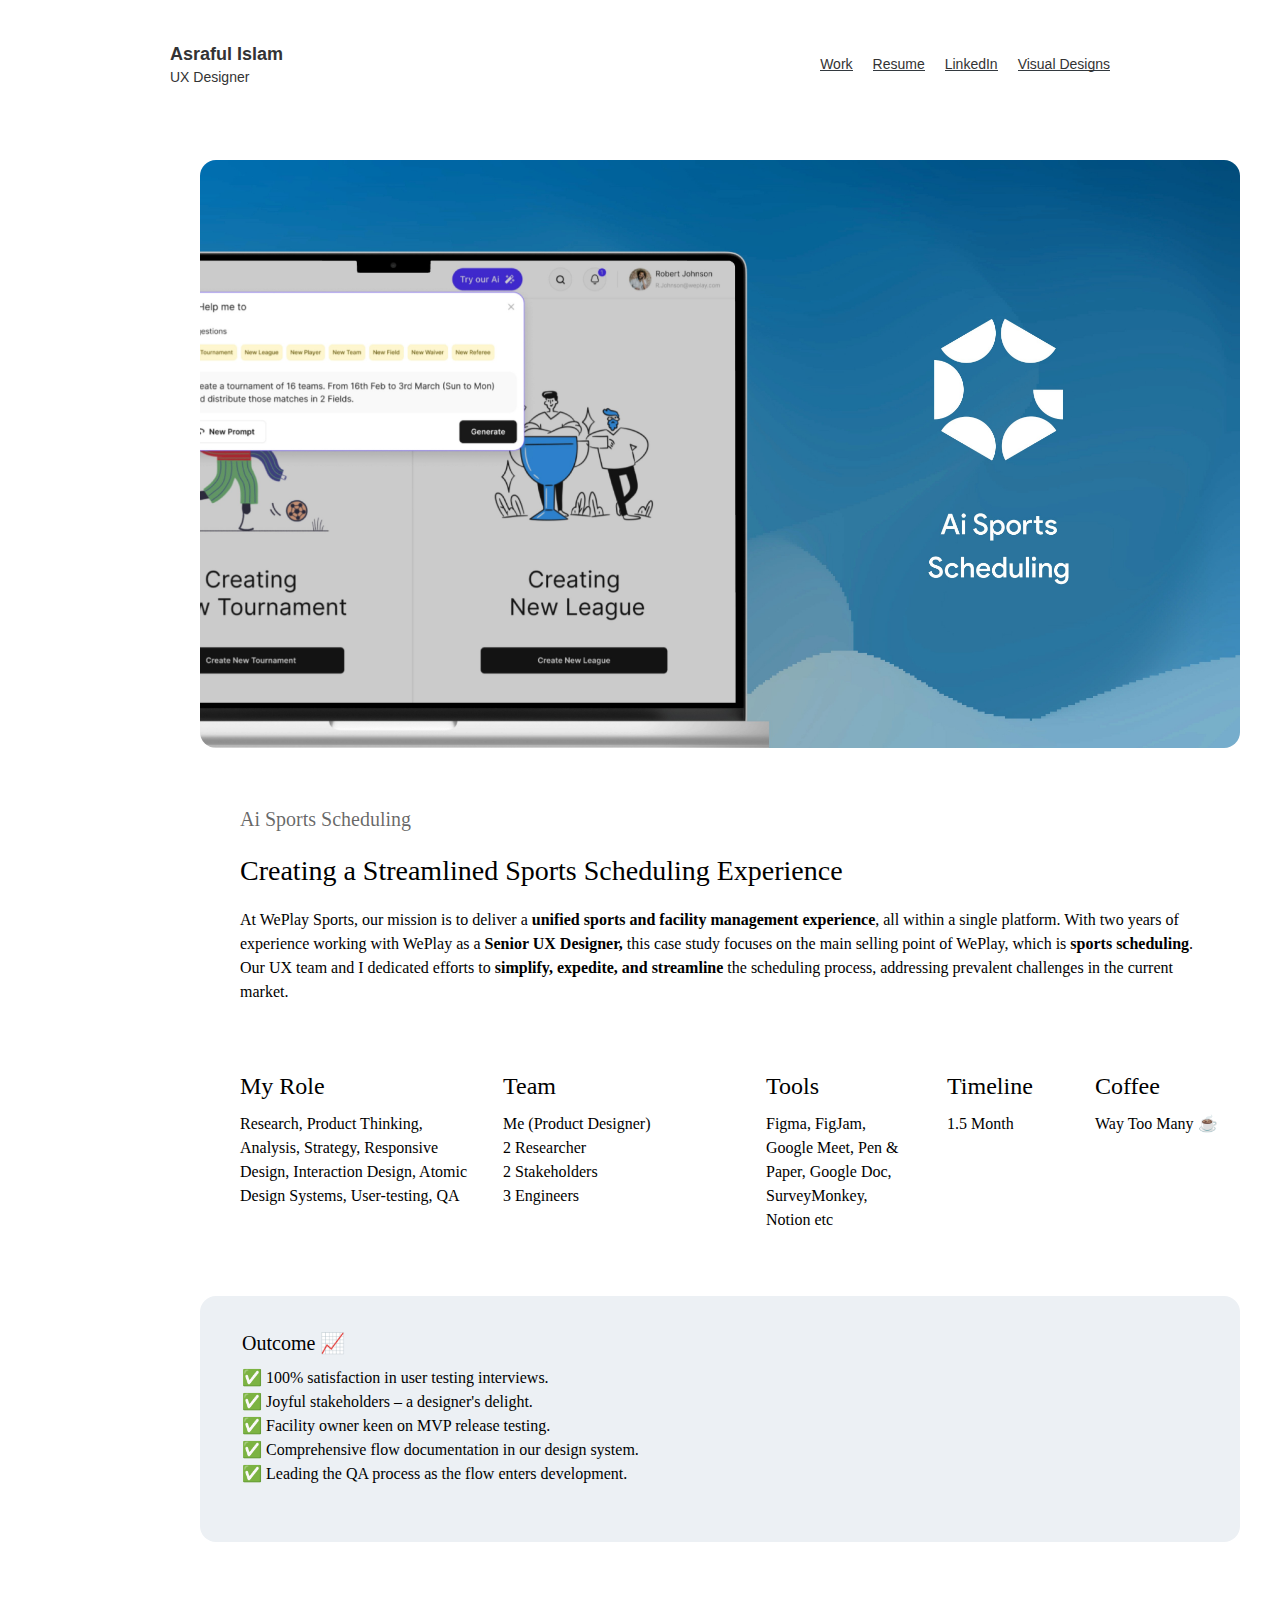
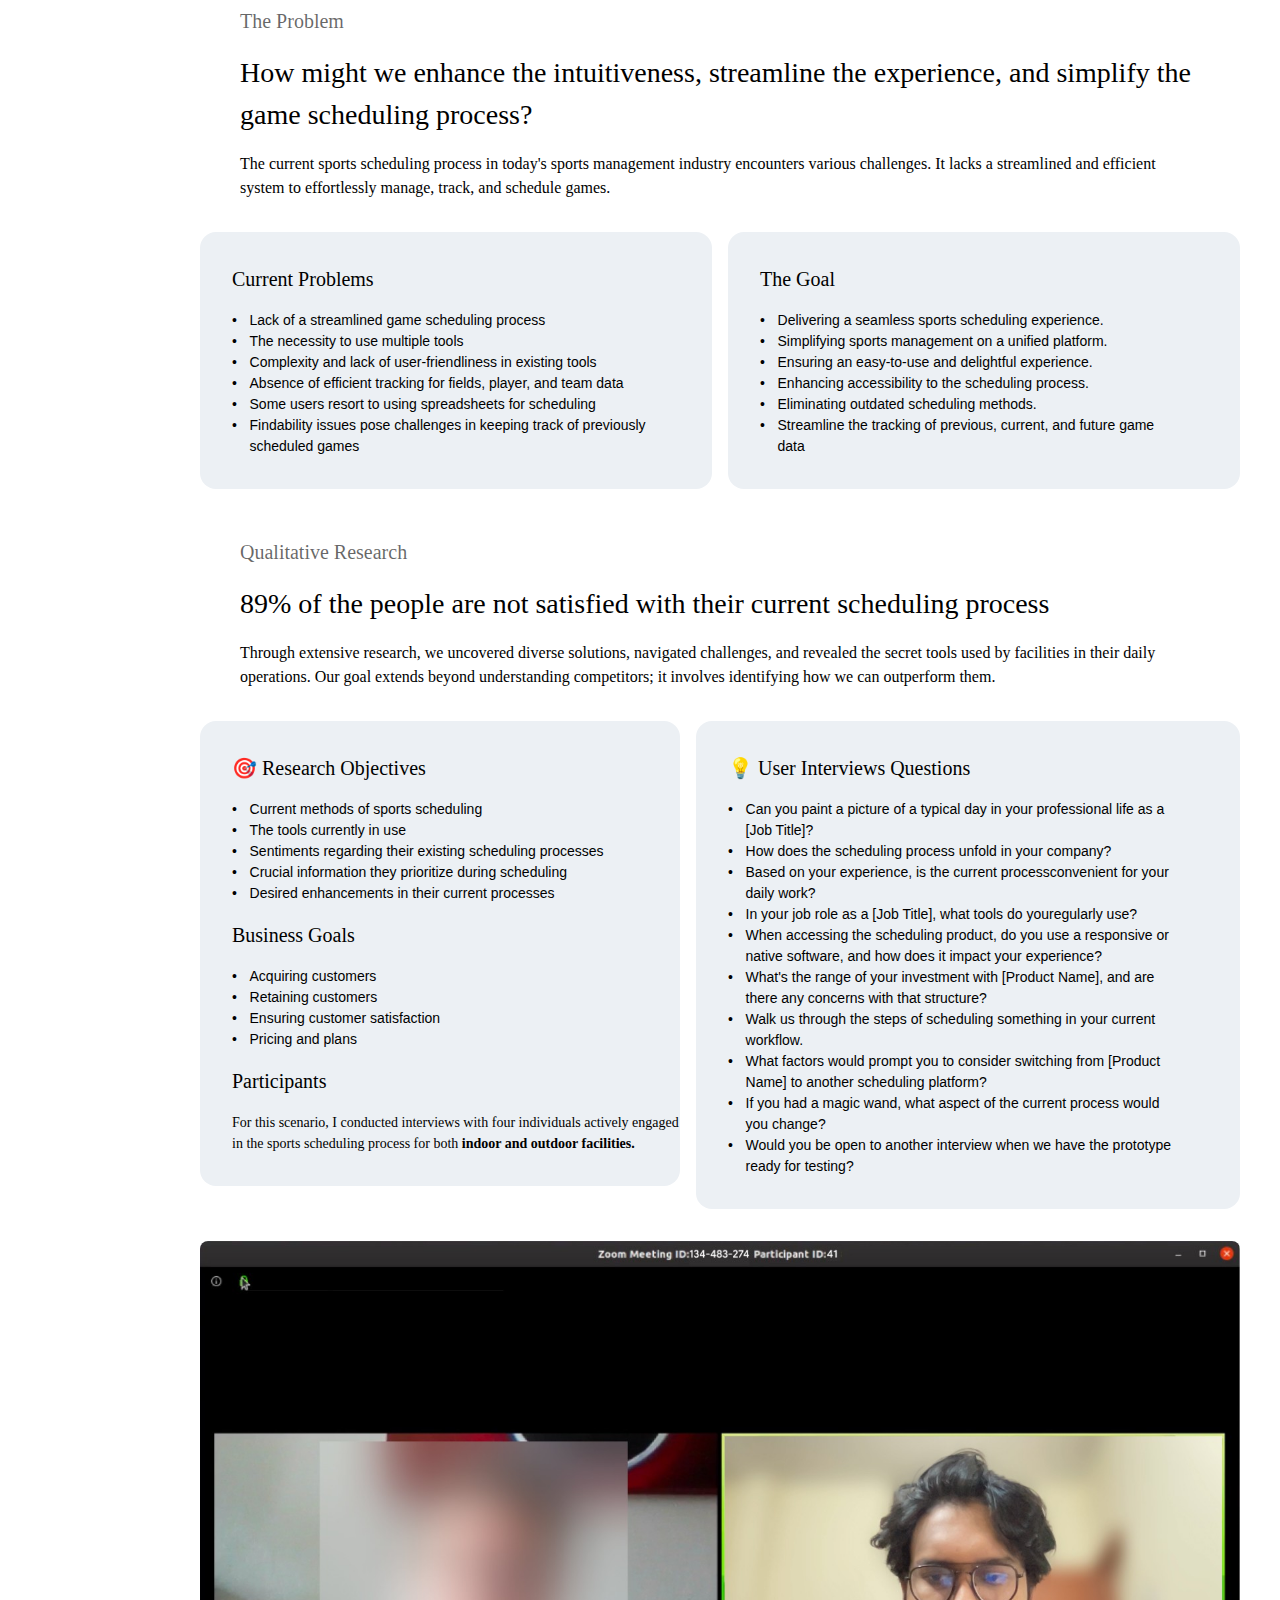
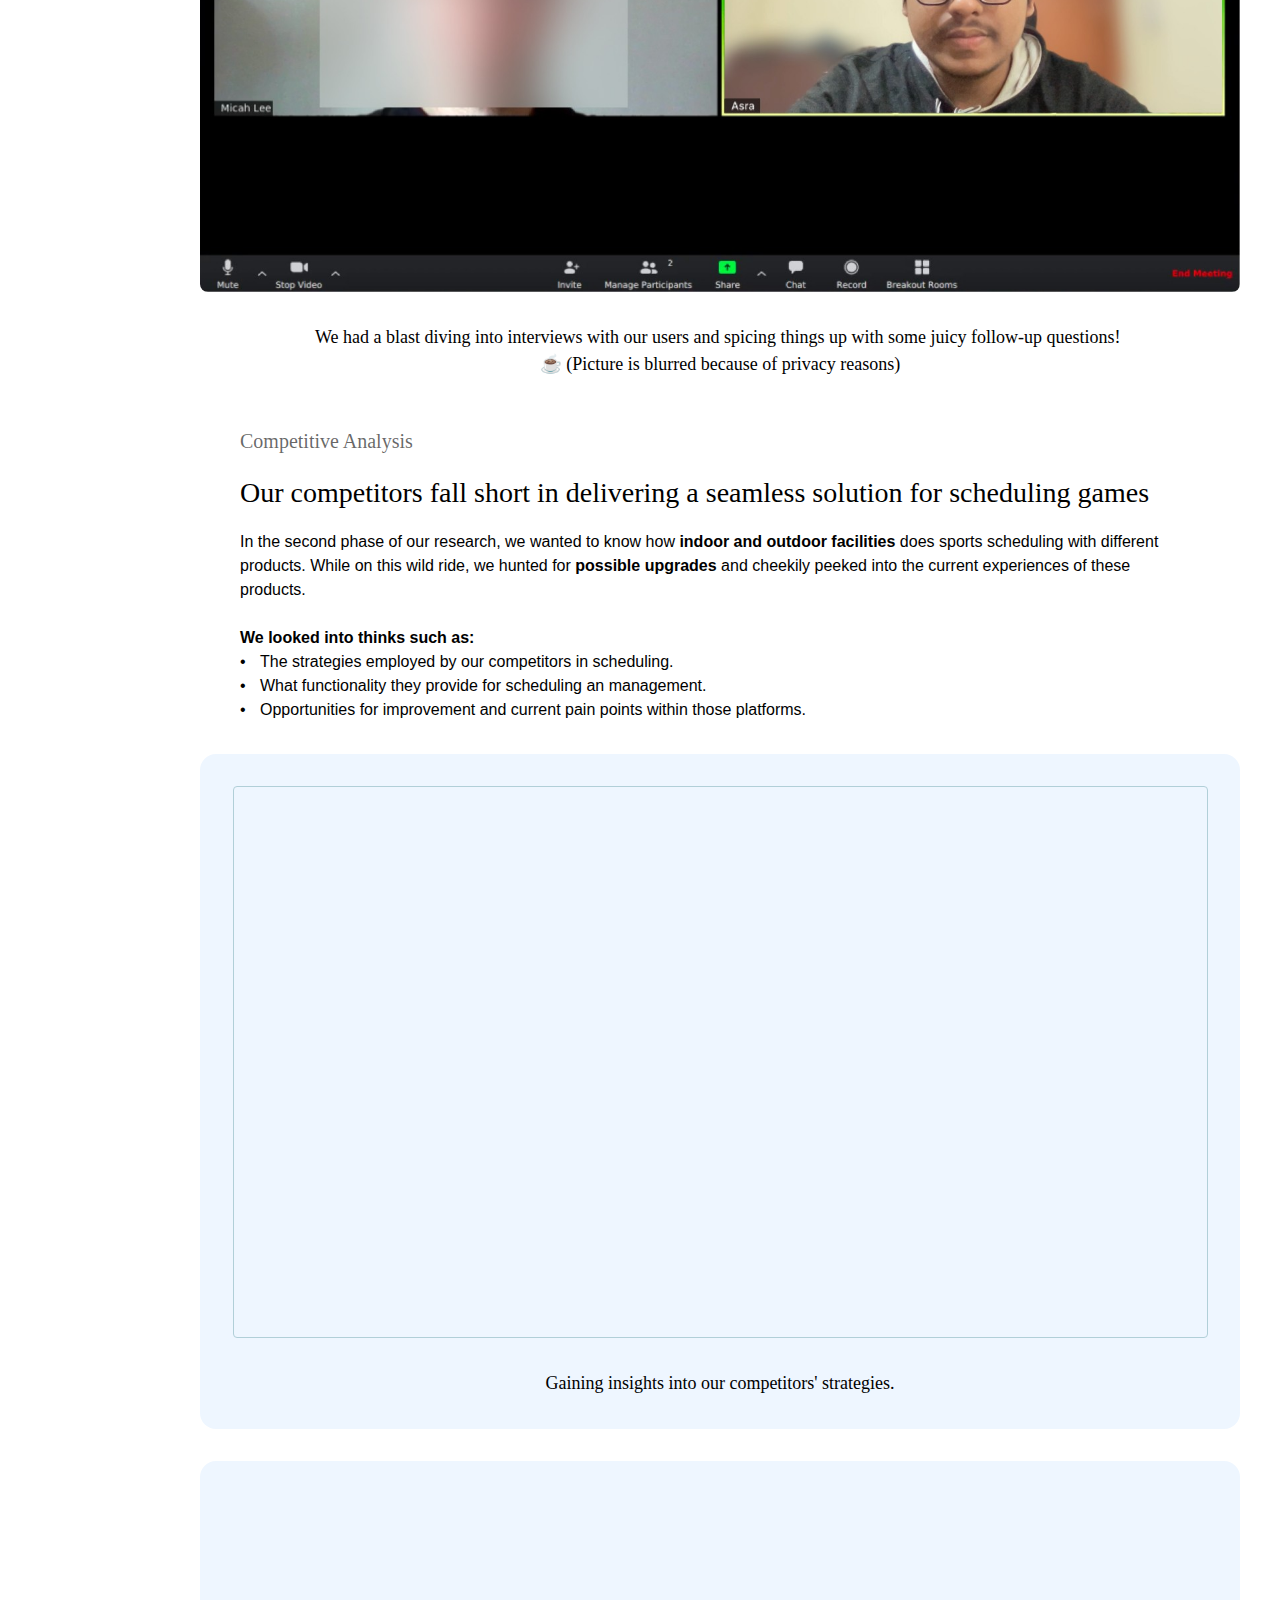
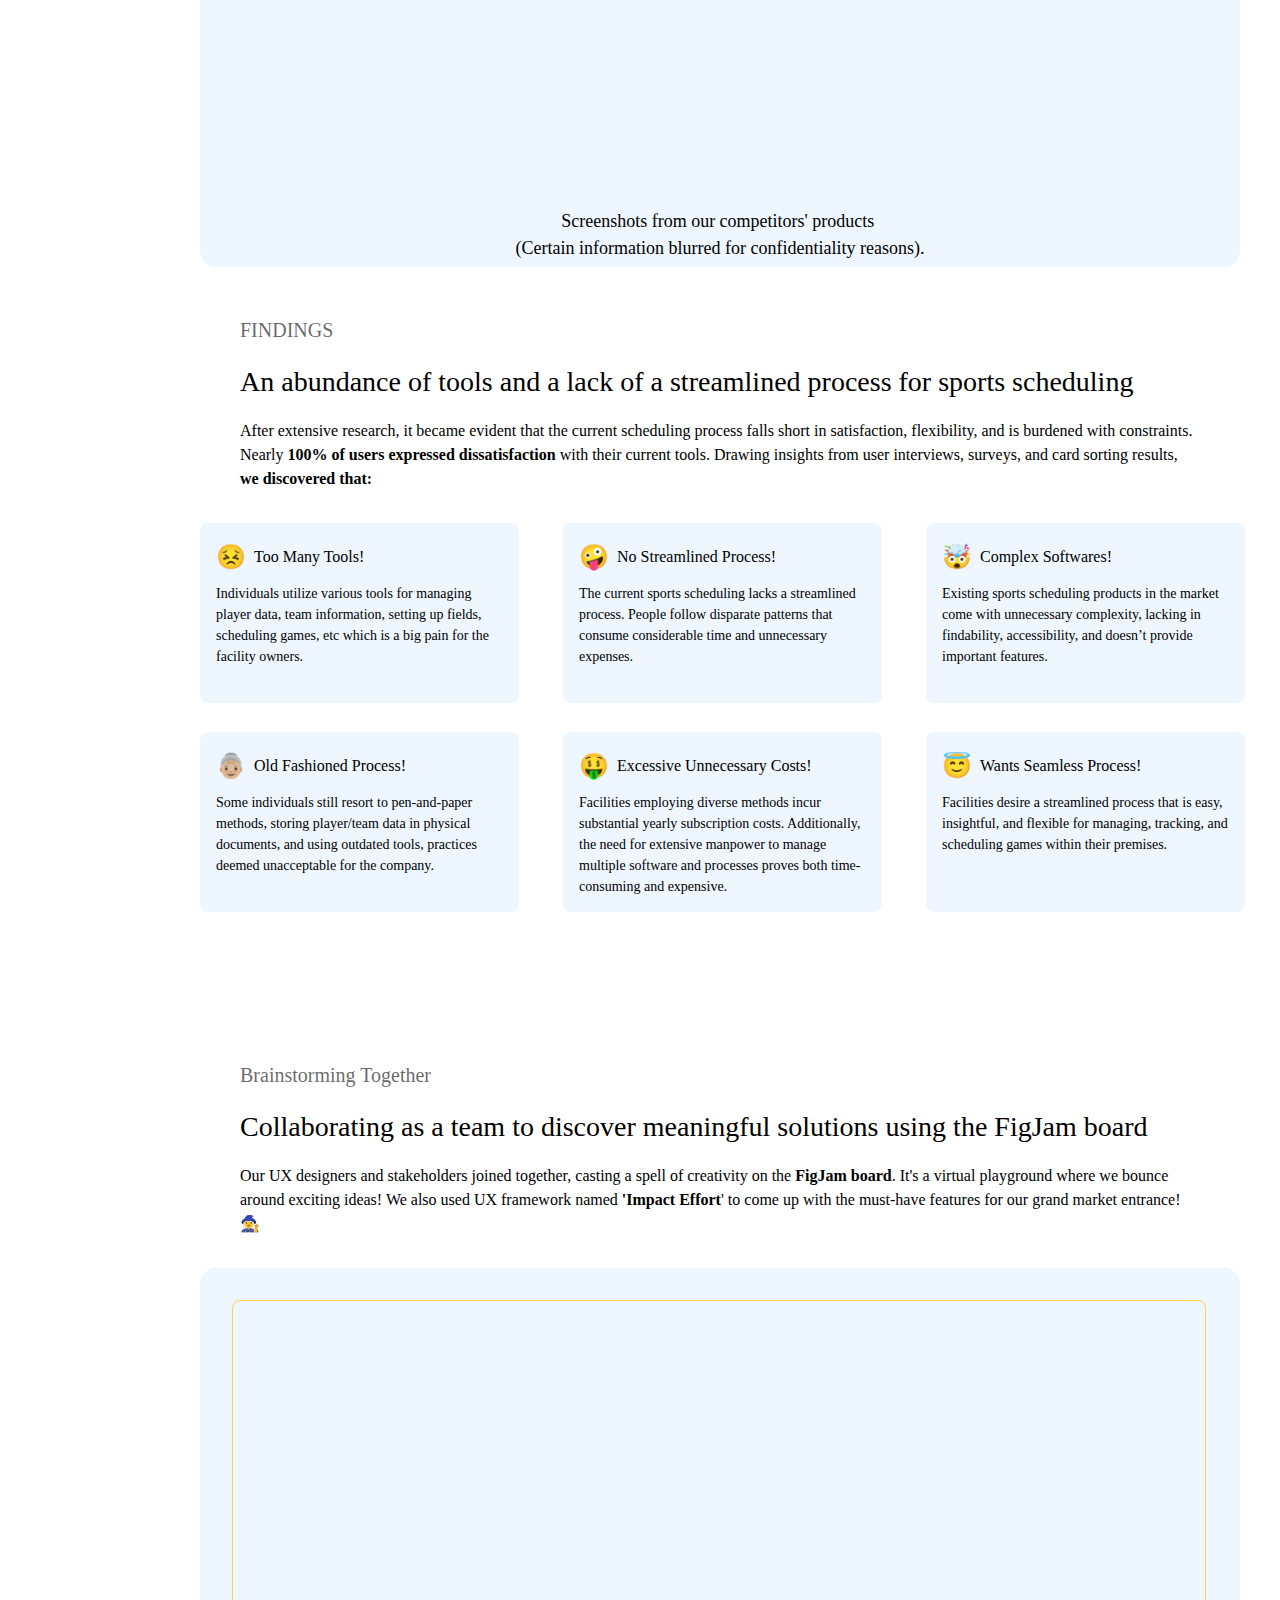
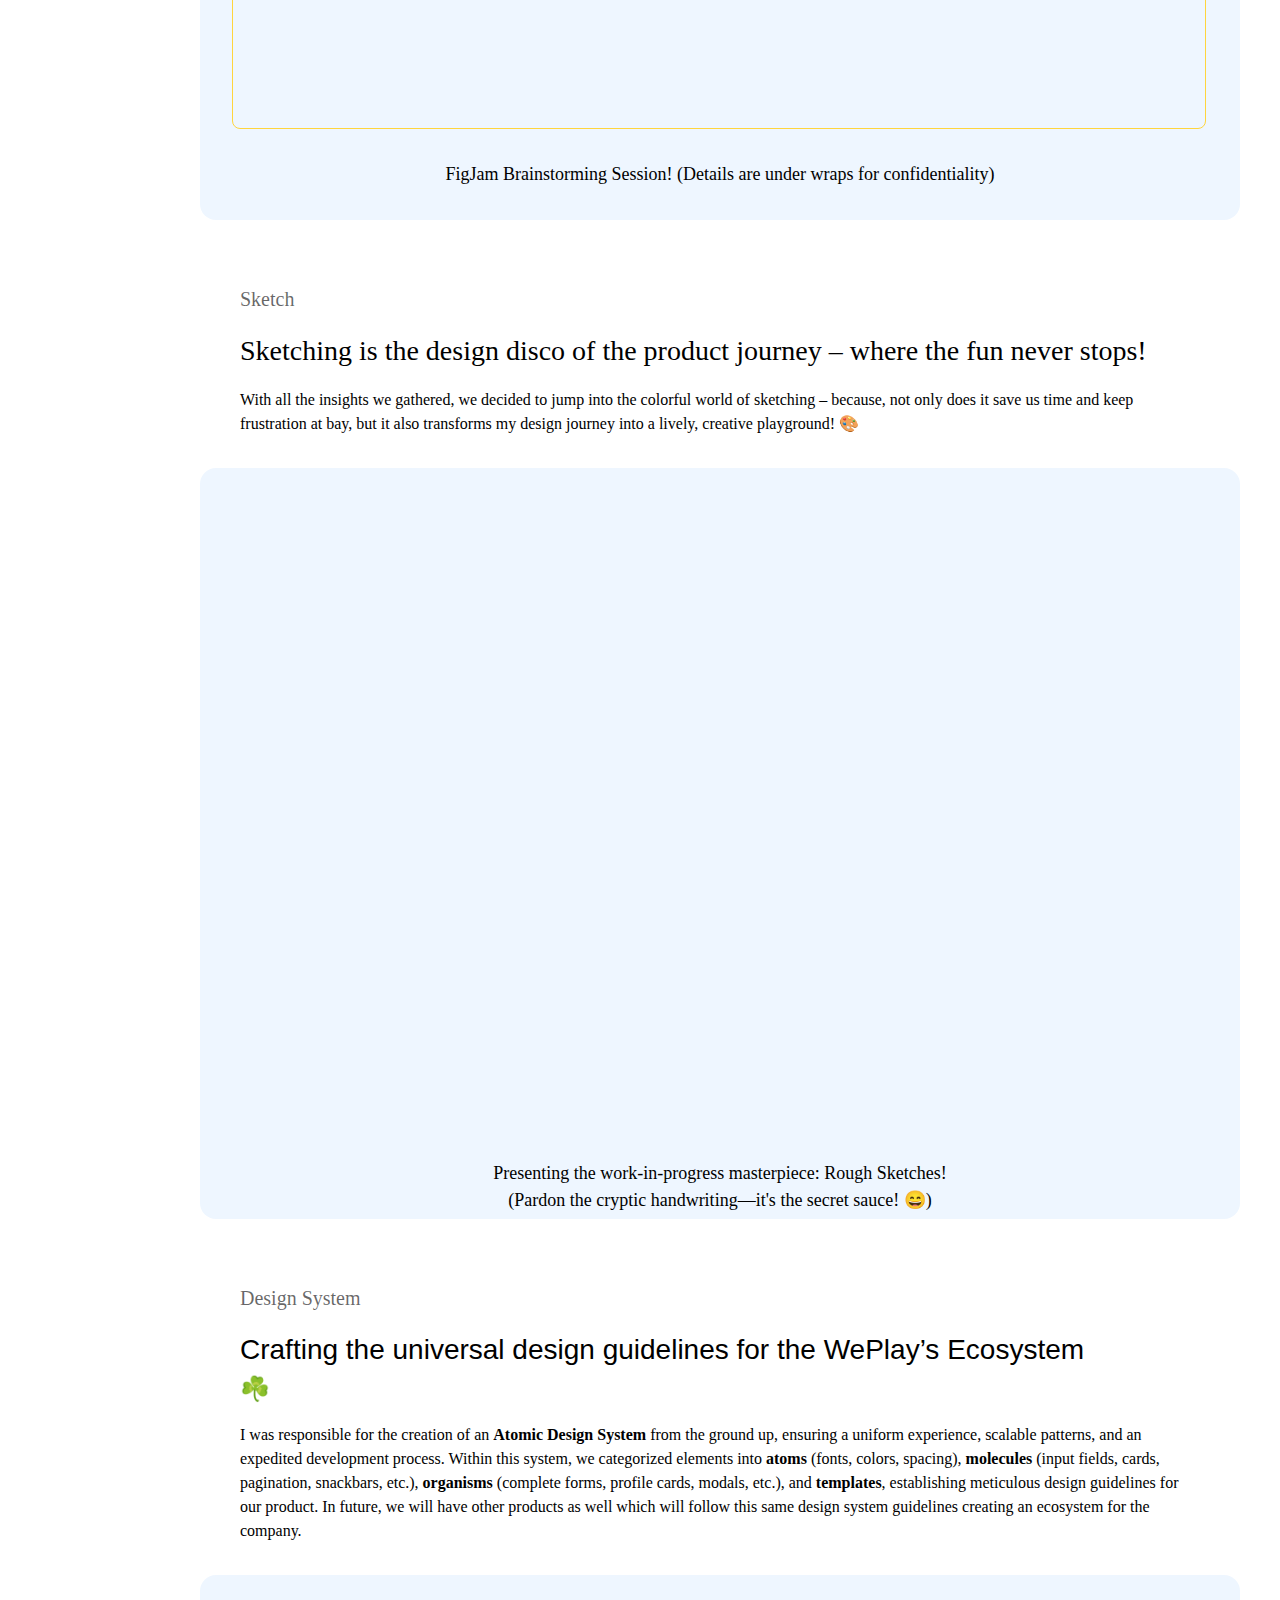
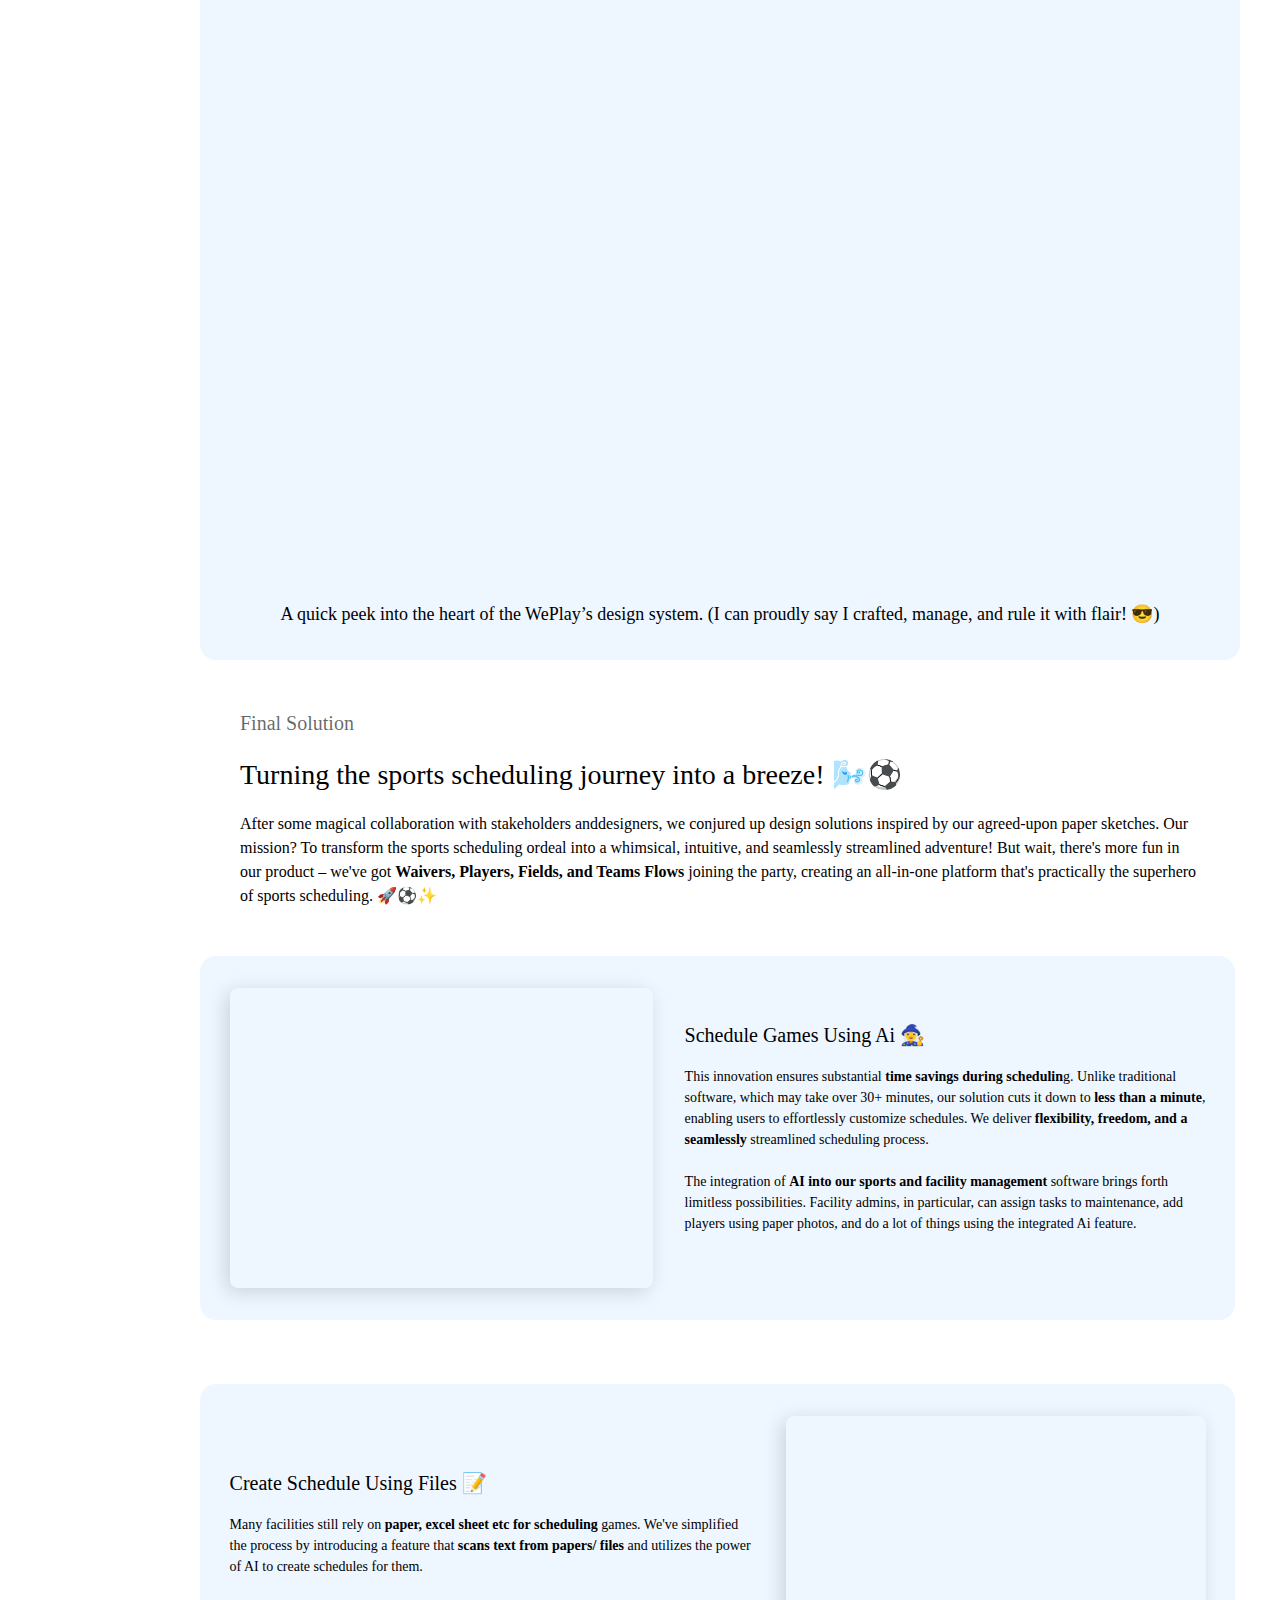
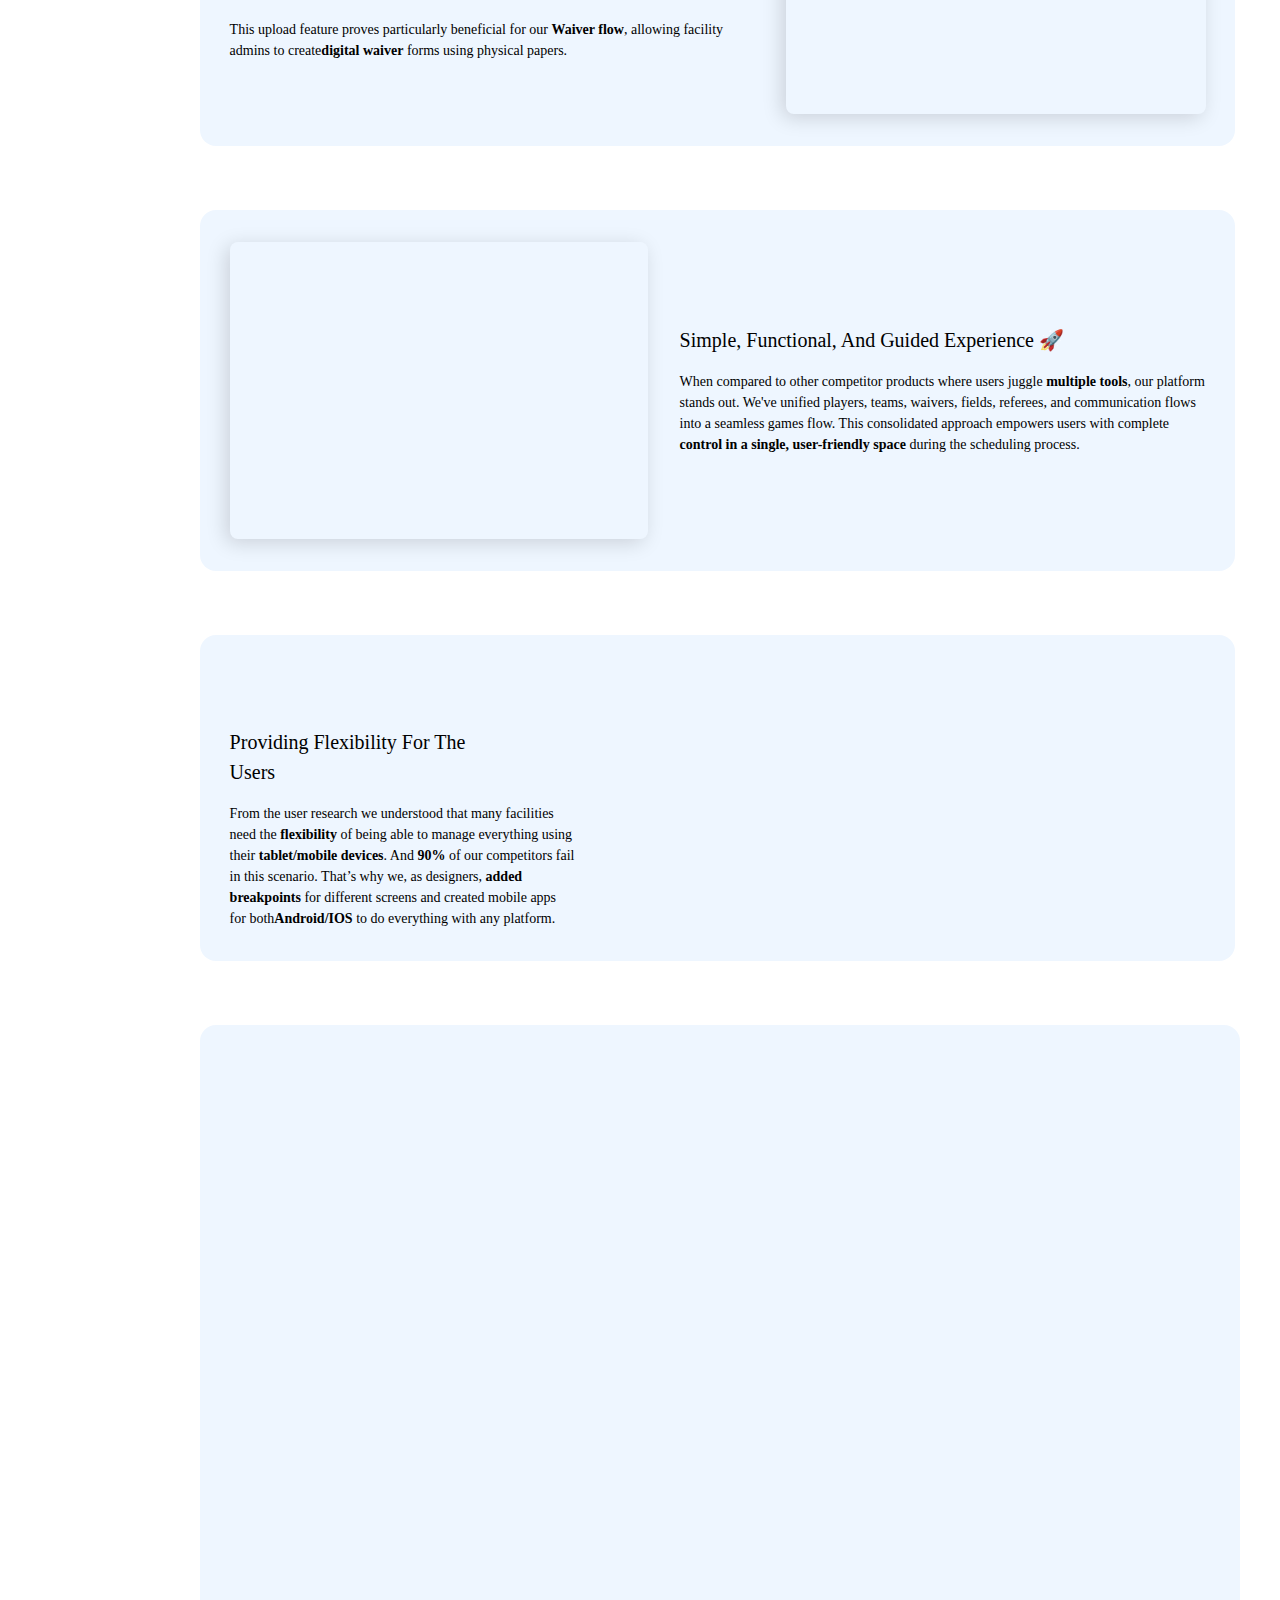
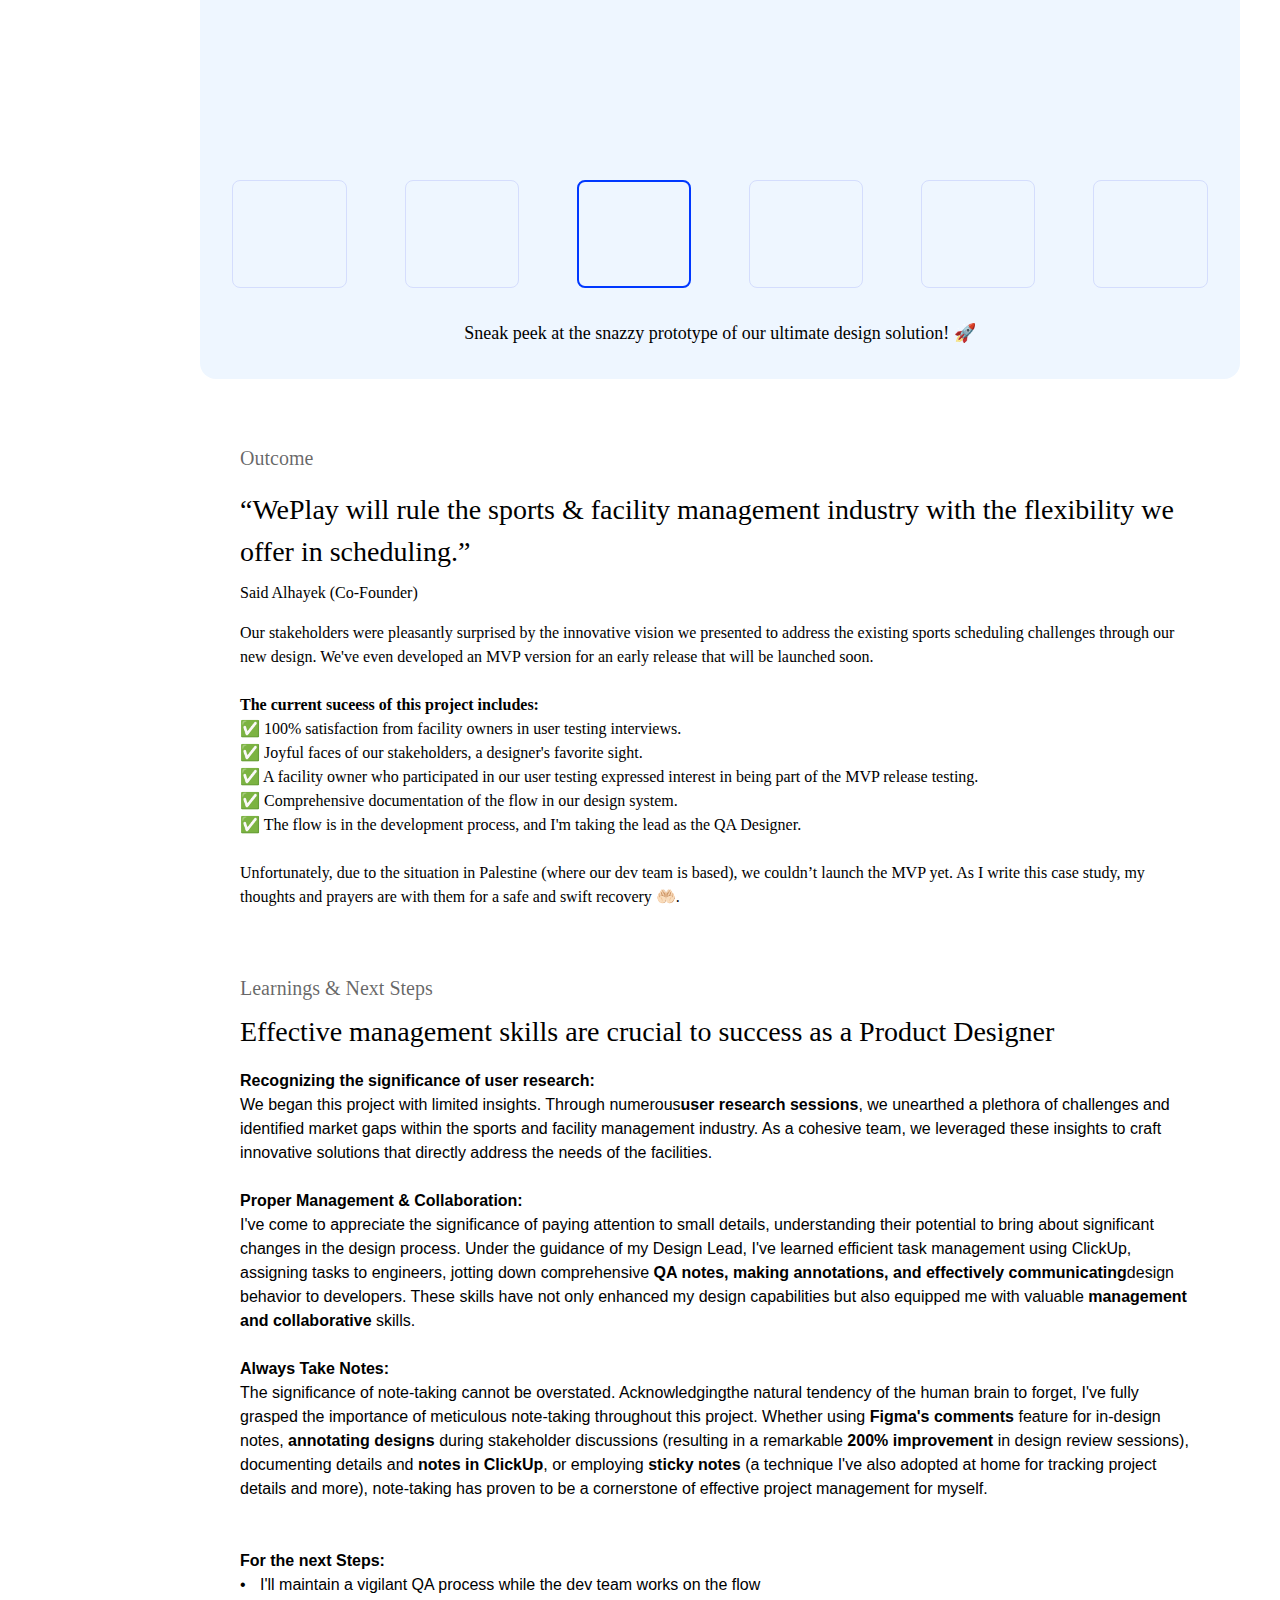
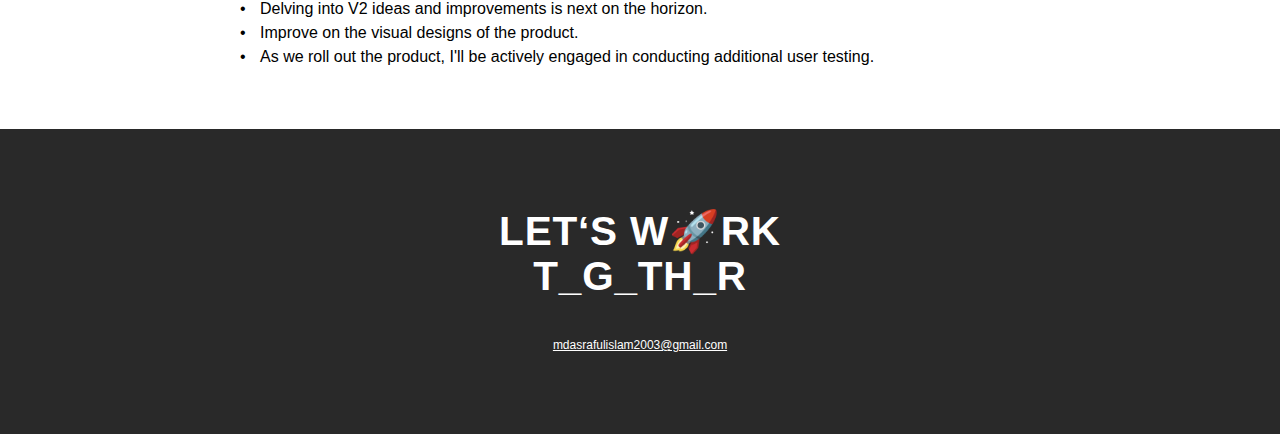
==== commit a3c8b4b5: "Self Host images" ====
--- a/case-studies/ai-sports-scheduling/page.html
+++ b/case-studies/ai-sports-scheduling/page.html
@@ -177,8 +177,7 @@
                         <div class="framer-vku2ec" data-framer-name="Frame 10880 (1) 1" name="Frame 10880 (1) 1">
                            <div style="position:absolute;border-radius:inherit;top:0;right:0;bottom:0;left:0"
                               data-framer-background-image-wrapper="true"><img
-                                 src="https://framerusercontent.com/images/TLd5sAxfg0yzfCFqszQo63H5qI.jpg" alt=""
-                                 srcset="https://framerusercontent.com/images/TLd5sAxfg0yzfCFqszQo63H5qI.jpg?scale-down-to=512 512w, https://framerusercontent.com/images/TLd5sAxfg0yzfCFqszQo63H5qI.jpg?scale-down-to=1024 1024w, https://framerusercontent.com/images/TLd5sAxfg0yzfCFqszQo63H5qI.jpg?scale-down-to=2048 2048w, https://framerusercontent.com/images/TLd5sAxfg0yzfCFqszQo63H5qI.jpg 4096w"
+                                 src="TLd5sAxfg0yzfCFqszQo63H5qI.jpg" alt=""
                                  sizes="1040px"
                                  style="display:block;width:100%;height:100%;border-radius:inherit;object-position:center;object-fit:cover;image-rendering:auto">
                            </div>
@@ -428,7 +427,7 @@
                                     <li class="framer-text"><p class="framer-text">Ensuring an easy-to-use and delightful experience.</p></li>
                                     <li class="framer-text"><p class="framer-text">Enhancing accessibility to the scheduling process.</p></li>
                                     <li class="framer-text"><p class="framer-text">Eliminating outdated scheduling methods.</p></li>
-                                    <li class="framer-text"><p class="framer-text">Streamline the tracking of previous, current, and future game data</p></li>
+                                    <li class="framer-text"><p class="framer-text">Streamline the tracking of previous, current, and future game <br/>data</p></li>
                                  </ul>
                               </div>
                            </div>
@@ -566,8 +565,7 @@
                            name="Frame 1000004688 (1) 1">
                            <div style="position:absolute;border-radius:inherit;top:0;right:0;bottom:0;left:0"
                               data-framer-background-image-wrapper="true"><img
-                                 src="https://framerusercontent.com/images/mFfmmWmmdZNBOf5Xs5N5h8l6s.jpg" alt=""
-                                 srcset="https://framerusercontent.com/images/mFfmmWmmdZNBOf5Xs5N5h8l6s.jpg?scale-down-to=512 512w, https://framerusercontent.com/images/mFfmmWmmdZNBOf5Xs5N5h8l6s.jpg?scale-down-to=1024 1024w, https://framerusercontent.com/images/mFfmmWmmdZNBOf5Xs5N5h8l6s.jpg 1565w"
+                                 src="mFfmmWmmdZNBOf5Xs5N5h8l6s.jpg" alt=""
                                  sizes="1040px"
                                  style="display:block;width:100%;height:100%;border-radius:inherit;object-position:center;object-fit:cover;image-rendering:auto"
                                  loading="lazy"></div>
@@ -631,8 +629,7 @@
                               name="Screen Shot 2023-12-27 at 11.19 1">
                               <div style="position:absolute;border-radius:inherit;top:0;right:0;bottom:0;left:0"
                                  data-framer-background-image-wrapper="true"><img
-                                    src="https://framerusercontent.com/images/ZHCvE3ajYMgw1uCIbOi7yO6oJeM.png" alt=""
-                                    srcset="https://framerusercontent.com/images/ZHCvE3ajYMgw1uCIbOi7yO6oJeM.png?scale-down-to=512 512w, https://framerusercontent.com/images/ZHCvE3ajYMgw1uCIbOi7yO6oJeM.png?scale-down-to=1024 1024w, https://framerusercontent.com/images/ZHCvE3ajYMgw1uCIbOi7yO6oJeM.png?scale-down-to=2048 2048w, https://framerusercontent.com/images/ZHCvE3ajYMgw1uCIbOi7yO6oJeM.png 3900w"
+                                    src="ZHCvE3ajYMgw1uCIbOi7yO6oJeM.png" alt=""
                                     sizes="975px"
                                     style="display:block;width:100%;height:100%;border-radius:inherit;object-position:center;object-fit:fill;image-rendering:auto"
                                     loading="lazy"></div>
@@ -657,8 +654,7 @@
                                  name="Screen Shot 2023-12-27 at 1.00 1">
                                  <div style="position:absolute;border-radius:inherit;top:0;right:0;bottom:0;left:0"
                                     data-framer-background-image-wrapper="true"><img
-                                       src="https://framerusercontent.com/images/V2whyVLEiCNs3eMyaK0jvT1Hnvo.png" alt=""
-                                       srcset="https://framerusercontent.com/images/V2whyVLEiCNs3eMyaK0jvT1Hnvo.png?scale-down-to=512 512w, https://framerusercontent.com/images/V2whyVLEiCNs3eMyaK0jvT1Hnvo.png?scale-down-to=1024 1024w, https://framerusercontent.com/images/V2whyVLEiCNs3eMyaK0jvT1Hnvo.png 1884w"
+                                       src="V2whyVLEiCNs3eMyaK0jvT1Hnvo.png" alt=""
                                        sizes="471px"
                                        style="display:block;width:100%;height:100%;border-radius:inherit;object-position:center;object-fit:fill;image-rendering:auto"
                                        loading="lazy"></div>
@@ -667,8 +663,7 @@
                                  name="Screen Shot 2023-12-27 at 1.02 1">
                                  <div style="position:absolute;border-radius:inherit;top:0;right:0;bottom:0;left:0"
                                     data-framer-background-image-wrapper="true"><img
-                                       src="https://framerusercontent.com/images/oRARB2qGZPReyK5KTwXgzttB950.png" alt=""
-                                       srcset="https://framerusercontent.com/images/oRARB2qGZPReyK5KTwXgzttB950.png?scale-down-to=512 512w, https://framerusercontent.com/images/oRARB2qGZPReyK5KTwXgzttB950.png?scale-down-to=1024 1024w, https://framerusercontent.com/images/oRARB2qGZPReyK5KTwXgzttB950.png 1884w"
+                                       src="oRARB2qGZPReyK5KTwXgzttB950.png" alt=""
                                        sizes="471px"
                                        style="display:block;width:100%;height:100%;border-radius:inherit;object-position:center;object-fit:fill;image-rendering:auto"
                                        loading="lazy"></div>
@@ -942,8 +937,7 @@
                                  name="Group 18016 1">
                                  <div style="position:absolute;border-radius:inherit;top:0;right:0;bottom:0;left:0"
                                     data-framer-background-image-wrapper="true"><img
-                                       src="https://framerusercontent.com/images/59OW9jMRKKlS2MwMe0bmHcBT8.png" alt=""
-                                       srcset="https://framerusercontent.com/images/59OW9jMRKKlS2MwMe0bmHcBT8.png?scale-down-to=512 512w, https://framerusercontent.com/images/59OW9jMRKKlS2MwMe0bmHcBT8.png?scale-down-to=1024 1024w, https://framerusercontent.com/images/59OW9jMRKKlS2MwMe0bmHcBT8.png?scale-down-to=2048 2048w, https://framerusercontent.com/images/59OW9jMRKKlS2MwMe0bmHcBT8.png 3896w"
+                                       src="59OW9jMRKKlS2MwMe0bmHcBT8.png" alt=""
                                        sizes="974px"
                                        style="display:block;width:100%;height:100%;border-radius:inherit;object-position:center;object-fit:fill;image-rendering:auto"
                                        loading="lazy"></div>
@@ -993,8 +987,7 @@
                               <div class="framer-1oiw9fj" data-framer-name="image 5" name="image 5">
                                  <div style="position:absolute;border-radius:inherit;top:0;right:0;bottom:0;left:0"
                                     data-framer-background-image-wrapper="true"><img
-                                       src="https://framerusercontent.com/images/K4XyqKlocXXETXepqi2JtWPGuPE.png" alt=""
-                                       srcset="https://framerusercontent.com/images/K4XyqKlocXXETXepqi2JtWPGuPE.png?scale-down-to=512 384w, https://framerusercontent.com/images/K4XyqKlocXXETXepqi2JtWPGuPE.png?scale-down-to=1024 768w, https://framerusercontent.com/images/K4XyqKlocXXETXepqi2JtWPGuPE.png 960w"
+                                       src="K4XyqKlocXXETXepqi2JtWPGuPE.png" alt=""
                                        sizes="471px"
                                        style="display:block;width:100%;height:100%;border-radius:inherit;object-position:center;object-fit:cover;image-rendering:auto"
                                        loading="lazy"></div>
@@ -1002,8 +995,7 @@
                               <div class="framer-1jhbezq" data-framer-name="image 4" name="image 4">
                                  <div style="position:absolute;border-radius:inherit;top:0;right:0;bottom:0;left:0"
                                     data-framer-background-image-wrapper="true"><img
-                                       src="https://framerusercontent.com/images/ibImDHSXXw3VO0rO0YFugZB2E4.png" alt=""
-                                       srcset="https://framerusercontent.com/images/ibImDHSXXw3VO0rO0YFugZB2E4.png?scale-down-to=512 384w, https://framerusercontent.com/images/ibImDHSXXw3VO0rO0YFugZB2E4.png?scale-down-to=1024 768w, https://framerusercontent.com/images/ibImDHSXXw3VO0rO0YFugZB2E4.png 960w"
+                                       src="ibImDHSXXw3VO0rO0YFugZB2E4.png" alt=""
                                        sizes="471px"
                                        style="display:block;width:100%;height:100%;border-radius:inherit;object-position:center;object-fit:cover;image-rendering:auto"
                                        loading="lazy"></div>
@@ -1073,8 +1065,7 @@
                                  name="Screen Shot 2023-11-25 at 4.23 1">
                                  <div style="position:absolute;border-radius:inherit;top:0;right:0;bottom:0;left:0"
                                     data-framer-background-image-wrapper="true"><img
-                                       src="https://framerusercontent.com/images/NwF3QakyIzbQIXBHseDDN56iLiE.png" alt=""
-                                       srcset="https://framerusercontent.com/images/NwF3QakyIzbQIXBHseDDN56iLiE.png?scale-down-to=512 512w, https://framerusercontent.com/images/NwF3QakyIzbQIXBHseDDN56iLiE.png?scale-down-to=1024 1024w, https://framerusercontent.com/images/NwF3QakyIzbQIXBHseDDN56iLiE.png?scale-down-to=2048 2048w, https://framerusercontent.com/images/NwF3QakyIzbQIXBHseDDN56iLiE.png 2880w"
+                                       src="NwF3QakyIzbQIXBHseDDN56iLiE.png" alt=""
                                        sizes="471px"
                                        style="display:block;width:100%;height:100%;border-radius:inherit;object-position:center;object-fit:cover;image-rendering:auto"
                                        loading="lazy"></div>
@@ -1083,8 +1074,7 @@
                                  name="Screen Shot 2023-11-25 at 4.25 1">
                                  <div style="position:absolute;border-radius:inherit;top:0;right:0;bottom:0;left:0"
                                     data-framer-background-image-wrapper="true"><img
-                                       src="https://framerusercontent.com/images/lOlm7NohxSOBOE9dXJhJHITvrxM.png" alt=""
-                                       srcset="https://framerusercontent.com/images/lOlm7NohxSOBOE9dXJhJHITvrxM.png?scale-down-to=512 512w, https://framerusercontent.com/images/lOlm7NohxSOBOE9dXJhJHITvrxM.png?scale-down-to=1024 1024w, https://framerusercontent.com/images/lOlm7NohxSOBOE9dXJhJHITvrxM.png?scale-down-to=2048 2048w, https://framerusercontent.com/images/lOlm7NohxSOBOE9dXJhJHITvrxM.png 2452w"
+                                       src="lOlm7NohxSOBOE9dXJhJHITvrxM.png" alt=""
                                        sizes="471px"
                                        style="display:block;width:100%;height:100%;border-radius:inherit;object-position:center;object-fit:cover;image-rendering:auto"
                                        loading="lazy"></div>
@@ -1095,8 +1085,7 @@
                                  name="Screen Shot 2023-11-25 at 4.24 1">
                                  <div style="position:absolute;border-radius:inherit;top:0;right:0;bottom:0;left:0"
                                     data-framer-background-image-wrapper="true"><img
-                                       src="https://framerusercontent.com/images/wFIshRhM7tBH2b6INapK8nhEoTQ.png" alt=""
-                                       srcset="https://framerusercontent.com/images/wFIshRhM7tBH2b6INapK8nhEoTQ.png?scale-down-to=512 512w, https://framerusercontent.com/images/wFIshRhM7tBH2b6INapK8nhEoTQ.png?scale-down-to=1024 1024w, https://framerusercontent.com/images/wFIshRhM7tBH2b6INapK8nhEoTQ.png?scale-down-to=2048 2048w, https://framerusercontent.com/images/wFIshRhM7tBH2b6INapK8nhEoTQ.png 2494w"
+                                       src="wFIshRhM7tBH2b6INapK8nhEoTQ.png" alt=""
                                        sizes="471px"
                                        style="display:block;width:100%;height:100%;border-radius:inherit;object-position:center;object-fit:cover;image-rendering:auto"
                                        loading="lazy"></div>
@@ -1105,8 +1094,8 @@
                                  name="Screen Shot 2023-12-27 at 7.37 1">
                                  <div style="position:absolute;border-radius:inherit;top:0;right:0;bottom:0;left:0"
                                     data-framer-background-image-wrapper="true"><img
-                                       src="https://framerusercontent.com/images/jiJ8dSUFzbVtgy5NsURTQWJzAto.png" alt=""
-                                       srcset="https://framerusercontent.com/images/jiJ8dSUFzbVtgy5NsURTQWJzAto.png?scale-down-to=512 512w, https://framerusercontent.com/images/jiJ8dSUFzbVtgy5NsURTQWJzAto.png?scale-down-to=1024 1024w, https://framerusercontent.com/images/jiJ8dSUFzbVtgy5NsURTQWJzAto.png?scale-down-to=2048 2048w, https://framerusercontent.com/images/jiJ8dSUFzbVtgy5NsURTQWJzAto.png 2878w"
+                                       src="jiJ8dSUFzbVtgy5NsURTQWJzAto.png" alt=""
+                                       
                                        sizes="471px"
                                        style="display:block;width:100%;height:100%;border-radius:inherit;object-position:center;object-fit:cover;image-rendering:auto"
                                        loading="lazy"></div>
@@ -1162,8 +1151,7 @@
                                  name="Schedule Games using Ai (1) 1">
                                  <div style="position:absolute;border-radius:inherit;top:0;right:0;bottom:0;left:0"
                                     data-framer-background-image-wrapper="true"><img
-                                       src="https://framerusercontent.com/images/n5pSgdDzRVbmkxQhxjARdKpIB44.png" alt=""
-                                       srcset="https://framerusercontent.com/images/n5pSgdDzRVbmkxQhxjARdKpIB44.png?scale-down-to=512 512w, https://framerusercontent.com/images/n5pSgdDzRVbmkxQhxjARdKpIB44.png?scale-down-to=1024 1024w, https://framerusercontent.com/images/n5pSgdDzRVbmkxQhxjARdKpIB44.png 1694w"
+                                       src="n5pSgdDzRVbmkxQhxjARdKpIB44.png" alt=""
                                        sizes="423.46px"
                                        style="display:block;width:100%;height:100%;border-radius:inherit;object-position:center;object-fit:cover;image-rendering:auto"
                                        loading="lazy"></div>
@@ -1252,8 +1240,8 @@
                                  name="Create schedule using Files 1">
                                  <div style="position:absolute;border-radius:inherit;top:0;right:0;bottom:0;left:0"
                                     data-framer-background-image-wrapper="true"><img
-                                       src="https://framerusercontent.com/images/ybGzALQlLoIoTgqcUvw4lyBY7iM.png" alt=""
-                                       srcset="https://framerusercontent.com/images/ybGzALQlLoIoTgqcUvw4lyBY7iM.png?scale-down-to=512 512w, https://framerusercontent.com/images/ybGzALQlLoIoTgqcUvw4lyBY7iM.png?scale-down-to=1024 1024w, https://framerusercontent.com/images/ybGzALQlLoIoTgqcUvw4lyBY7iM.png 1680w"
+                                       src="ybGzALQlLoIoTgqcUvw4lyBY7iM.png" alt=""
+                                       
                                        sizes="420px"
                                        style="display:block;width:100%;height:100%;border-radius:inherit;object-position:center;object-fit:cover;image-rendering:auto"
                                        loading="lazy"></div>
@@ -1268,8 +1256,8 @@
                                  name="Simple, functional, and Guided Experience 1">
                                  <div style="position:absolute;border-radius:inherit;top:0;right:0;bottom:0;left:0"
                                     data-framer-background-image-wrapper="true"><img
-                                       src="https://framerusercontent.com/images/ZvwfHyexyhXT5nNeXXweVuiyXw.png" alt=""
-                                       srcset="https://framerusercontent.com/images/ZvwfHyexyhXT5nNeXXweVuiyXw.png?scale-down-to=512 512w, https://framerusercontent.com/images/ZvwfHyexyhXT5nNeXXweVuiyXw.png?scale-down-to=1024 1024w, https://framerusercontent.com/images/ZvwfHyexyhXT5nNeXXweVuiyXw.png 1675w"
+                                       src="ZvwfHyexyhXT5nNeXXweVuiyXw.png" alt=""
+                                       
                                        sizes="418px"
                                        style="display:block;width:100%;height:100%;border-radius:inherit;object-position:center;object-fit:cover;image-rendering:auto"
                                        loading="lazy"></div>
@@ -1348,8 +1336,7 @@
                                  name="Screen Shot 2024-01-01 at 7.05 1">
                                  <div style="position:absolute;border-radius:inherit;top:0;right:0;bottom:0;left:0"
                                     data-framer-background-image-wrapper="true"><img
-                                       src="https://framerusercontent.com/images/6rqwFfKTtWXZegbFDKfY9dUgjgI.png" alt=""
-                                       srcset="https://framerusercontent.com/images/6rqwFfKTtWXZegbFDKfY9dUgjgI.png?scale-down-to=512 512w, https://framerusercontent.com/images/6rqwFfKTtWXZegbFDKfY9dUgjgI.png?scale-down-to=1024 1024w, https://framerusercontent.com/images/6rqwFfKTtWXZegbFDKfY9dUgjgI.png?scale-down-to=2048 2048w, https://framerusercontent.com/images/6rqwFfKTtWXZegbFDKfY9dUgjgI.png 2674w"
+                                       src="6rqwFfKTtWXZegbFDKfY9dUgjgI.png" alt=""
                                        sizes="597.7463px"
                                        style="display:block;width:100%;height:100%;border-radius:inherit;object-position:center;object-fit:cover;image-rendering:auto"
                                        loading="lazy"></div>
@@ -1367,14 +1354,16 @@
                                        <div
                                           style="position:absolute;border-radius:inherit;top:0;right:0;bottom:0;left:0"
                                           data-framer-background-image-wrapper="true"><img
-                                             src="https://framerusercontent.com/images/3Tf0IZi7ACO2eCzPTQPO9R7XAs.png"
+                                             src="3Tf0IZi7ACO2eCzPTQPO9R7XAs.png"
                                              alt=""
-                                             srcset="https://framerusercontent.com/images/3Tf0IZi7ACO2eCzPTQPO9R7XAs.png?scale-down-to=512 512w, https://framerusercontent.com/images/3Tf0IZi7ACO2eCzPTQPO9R7XAs.png?scale-down-to=1024 1024w, https://framerusercontent.com/images/3Tf0IZi7ACO2eCzPTQPO9R7XAs.png?scale-down-to=2048 2048w, https://framerusercontent.com/images/3Tf0IZi7ACO2eCzPTQPO9R7XAs.png 3904w"
                                              sizes="976px"
+                                             id="image-slider"
                                              style="display:block;width:100%;height:100%;border-radius:inherit;object-position:center;object-fit:fill;image-rendering:auto"
                                              loading="lazy"></div>
                                     </div>
                                  </div>
+
+                                 <!-- IMAGE SLIDER SELECTOR -->
                                  <div class="framer-1grosx9" data-framer-name="Frame 1000004685"
                                     name="Frame 1000004685">
                                     <div class="framer-im1txk" data-border="true" data-framer-name="Context (2) 3"
@@ -1382,8 +1371,9 @@
                                        <div
                                           style="position:absolute;border-radius:inherit;top:0;right:0;bottom:0;left:0"
                                           data-framer-background-image-wrapper="true"><img
-                                             src="https://framerusercontent.com/images/1EMqUHNUaFvBxTn8xOT8luAedv4.png"
+                                             src="1EMqUHNUaFvBxTn8xOT8luAedv4.png"
                                              alt=""
+                                             id="image-slider-item"
                                              style="display:block;width:100%;height:100%;border-radius:inherit;object-position:center;object-fit:fill;image-rendering:auto"
                                              loading="lazy"></div>
                                     </div>
@@ -1392,7 +1382,7 @@
                                        <div
                                           style="position:absolute;border-radius:inherit;top:0;right:0;bottom:0;left:0"
                                           data-framer-background-image-wrapper="true"><img
-                                             src="https://framerusercontent.com/images/Oun1j9q7nS4oThMmB129x0XRfM.png"
+                                             src="Oun1j9q7nS4oThMmB129x0XRfM.png"
                                              alt=""
                                              style="display:block;width:100%;height:100%;border-radius:inherit;object-position:center;object-fit:fill;image-rendering:auto"
                                              loading="lazy"></div>
@@ -1402,9 +1392,8 @@
                                        <div
                                           style="position:absolute;border-radius:inherit;top:0;right:0;bottom:0;left:0"
                                           data-framer-background-image-wrapper="true"><img
-                                             src="https://framerusercontent.com/images/XsQvIfhw60wVLg3lKUGP15TXWQ.jpg"
+                                             src="XsQvIfhw60wVLg3lKUGP15TXWQ.jpg"
                                              alt=""
-                                             srcset="https://framerusercontent.com/images/XsQvIfhw60wVLg3lKUGP15TXWQ.jpg?scale-down-to=512 512w, https://framerusercontent.com/images/XsQvIfhw60wVLg3lKUGP15TXWQ.jpg?scale-down-to=1024 1024w, https://framerusercontent.com/images/XsQvIfhw60wVLg3lKUGP15TXWQ.jpg?scale-down-to=2048 2048w, https://framerusercontent.com/images/XsQvIfhw60wVLg3lKUGP15TXWQ.jpg 3904w"
                                              sizes="114px"
                                              style="display:block;width:100%;height:100%;border-radius:inherit;object-position:center;object-fit:cover;image-rendering:auto"
                                              loading="lazy"></div>
@@ -1414,7 +1403,7 @@
                                        <div
                                           style="position:absolute;border-radius:inherit;top:0;right:0;bottom:0;left:0"
                                           data-framer-background-image-wrapper="true"><img
-                                             src="https://framerusercontent.com/images/8I5xqUAQXcWktBI24Nha3yVWTLs.png"
+                                             src="8I5xqUAQXcWktBI24Nha3yVWTLs.png"
                                              alt=""
                                              style="display:block;width:100%;height:100%;border-radius:inherit;object-position:center;object-fit:fill;image-rendering:auto"
                                              loading="lazy"></div>
@@ -1424,9 +1413,8 @@
                                        <div
                                           style="position:absolute;border-radius:inherit;top:0;right:0;bottom:0;left:0"
                                           data-framer-background-image-wrapper="true"><img
-                                             src="https://framerusercontent.com/images/Yvq9mmpH2tuuXjTTtF0hkuZIso.jpg"
+                                             src="Yvq9mmpH2tuuXjTTtF0hkuZIso.jpg"
                                              alt=""
-                                             srcset="https://framerusercontent.com/images/Yvq9mmpH2tuuXjTTtF0hkuZIso.jpg?scale-down-to=512 512w, https://framerusercontent.com/images/Yvq9mmpH2tuuXjTTtF0hkuZIso.jpg?scale-down-to=1024 1024w, https://framerusercontent.com/images/Yvq9mmpH2tuuXjTTtF0hkuZIso.jpg?scale-down-to=2048 2048w, https://framerusercontent.com/images/Yvq9mmpH2tuuXjTTtF0hkuZIso.jpg 3904w"
                                              sizes="114px"
                                              style="display:block;width:100%;height:100%;border-radius:inherit;object-position:center;object-fit:cover;image-rendering:auto"
                                              loading="lazy"></div>
@@ -1436,14 +1424,15 @@
                                        <div
                                           style="position:absolute;border-radius:inherit;top:0;right:0;bottom:0;left:0"
                                           data-framer-background-image-wrapper="true"><img
-                                             src="https://framerusercontent.com/images/Yvq9mmpH2tuuXjTTtF0hkuZIso.jpg"
+                                             src="Yvq9mmpH2tuuXjTTtF0hkuZIso.jpg"
                                              alt=""
-                                             srcset="https://framerusercontent.com/images/Yvq9mmpH2tuuXjTTtF0hkuZIso.jpg?scale-down-to=512 512w, https://framerusercontent.com/images/Yvq9mmpH2tuuXjTTtF0hkuZIso.jpg?scale-down-to=1024 1024w, https://framerusercontent.com/images/Yvq9mmpH2tuuXjTTtF0hkuZIso.jpg?scale-down-to=2048 2048w, https://framerusercontent.com/images/Yvq9mmpH2tuuXjTTtF0hkuZIso.jpg 3904w"
                                              sizes="115px"
                                              style="display:block;width:100%;height:100%;border-radius:inherit;object-position:center;object-fit:cover;image-rendering:auto"
                                              loading="lazy"></div>
                                     </div>
                                  </div>
+                                 <!-- ------------------------ -->
+
                                  <div class="framer-1lvwgv0"
                                     data-framer-name="Sneak peek at the snazzy prototype of our ultimate design solution! 🚀"
                                     style="outline:none;display:flex;flex-direction:column;justify-content:flex-start;flex-shrink:0;transform:none"
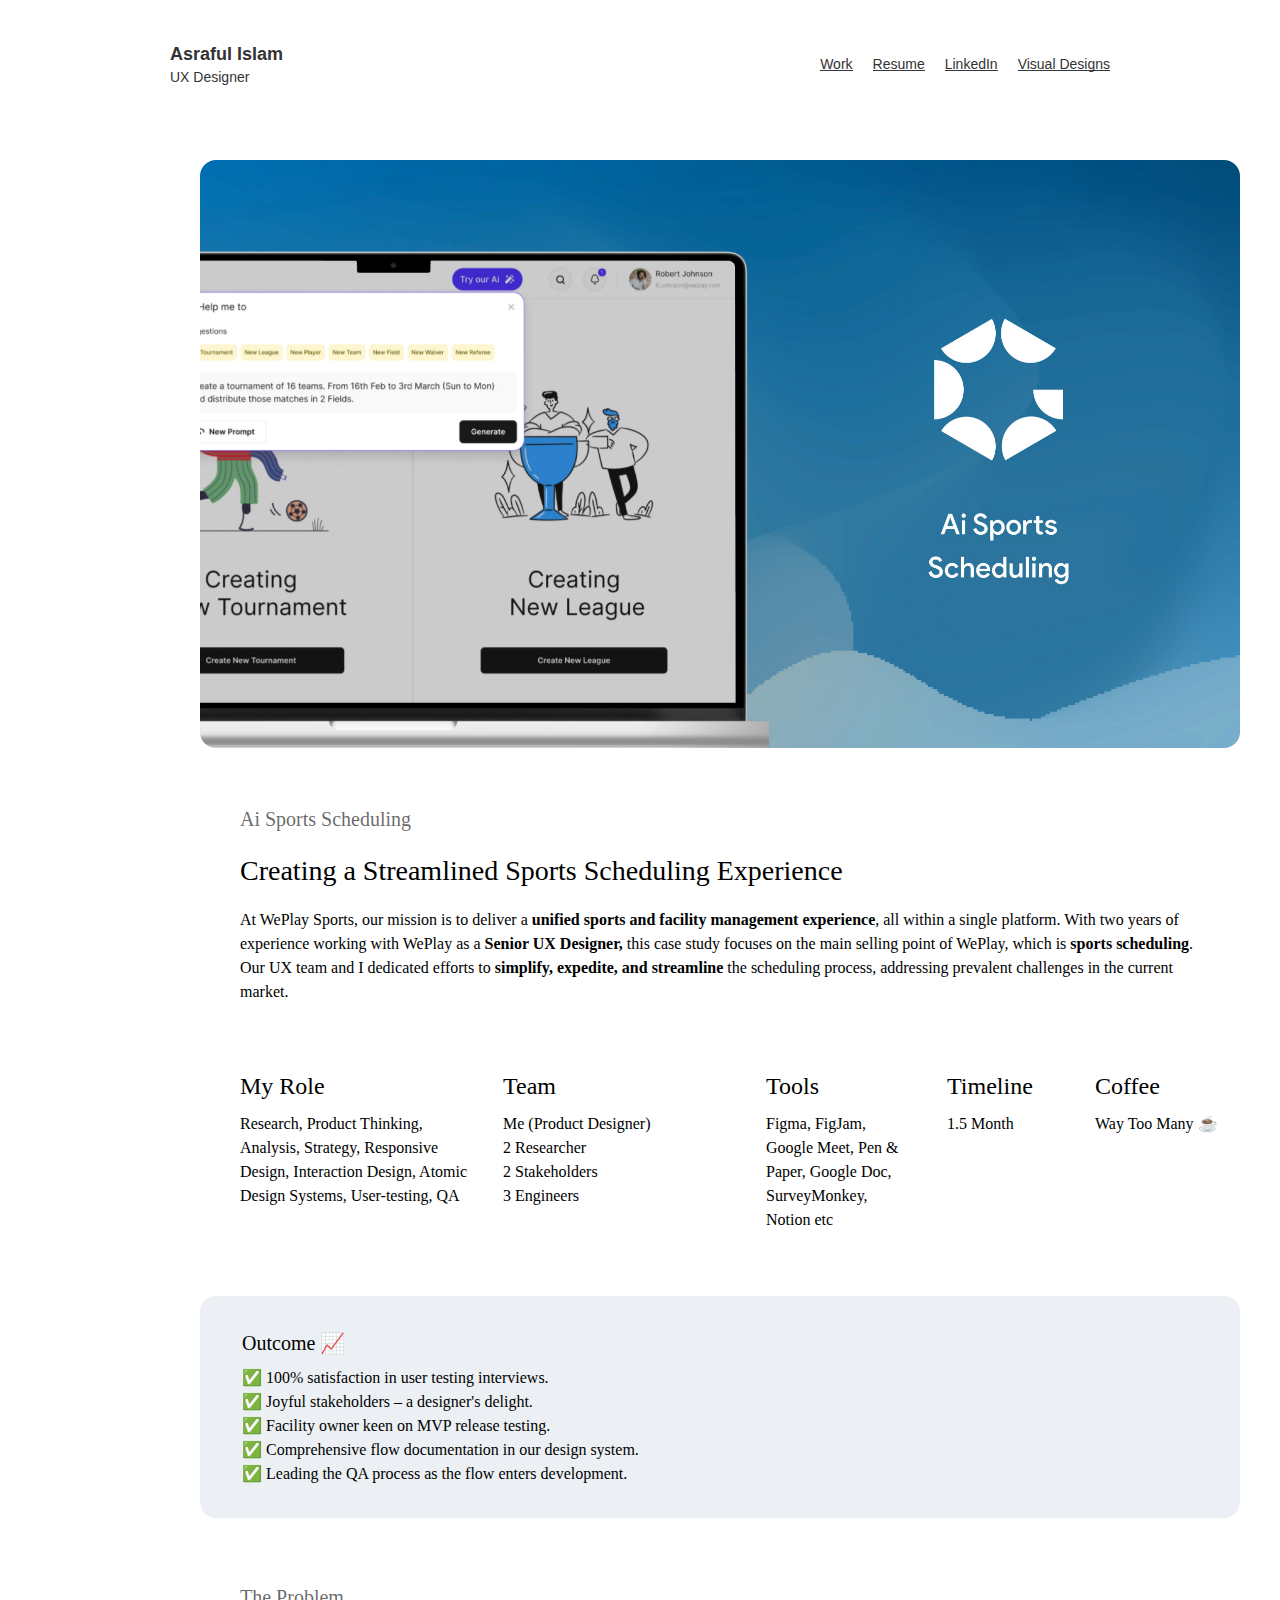
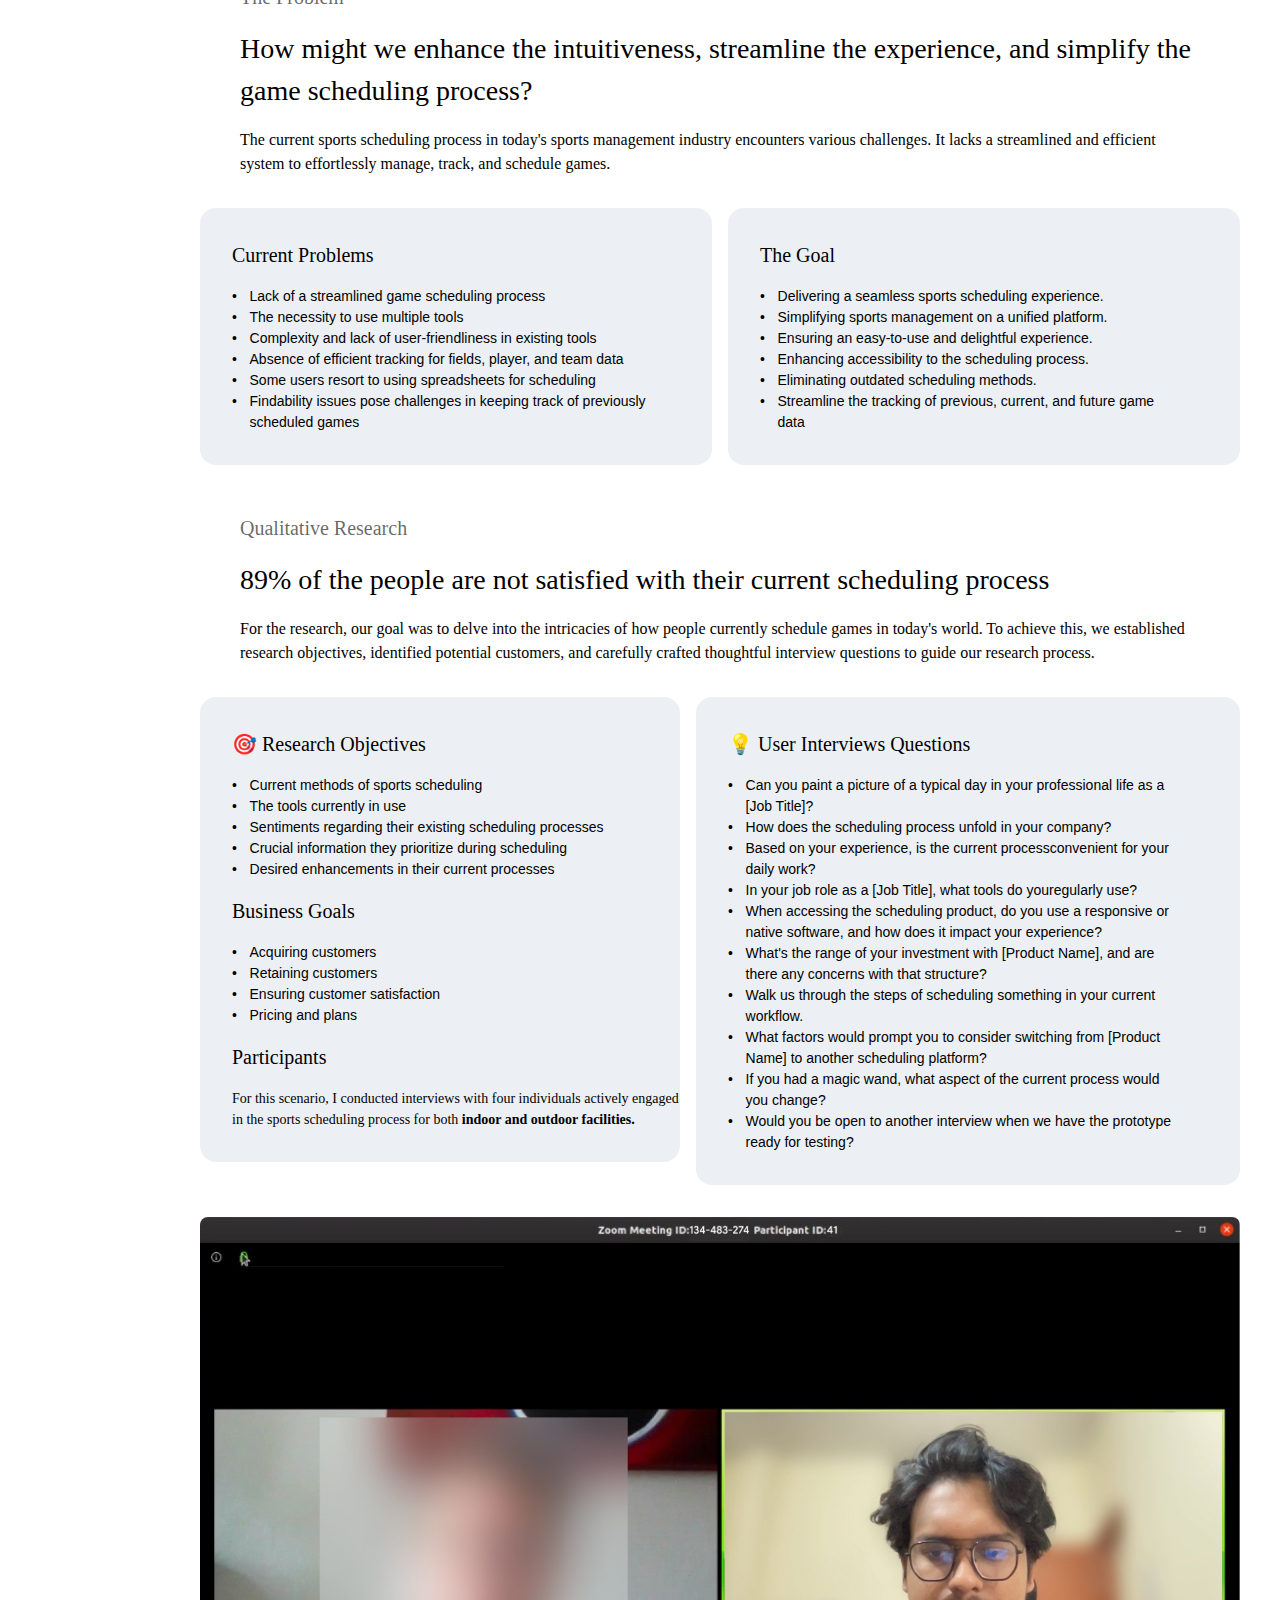
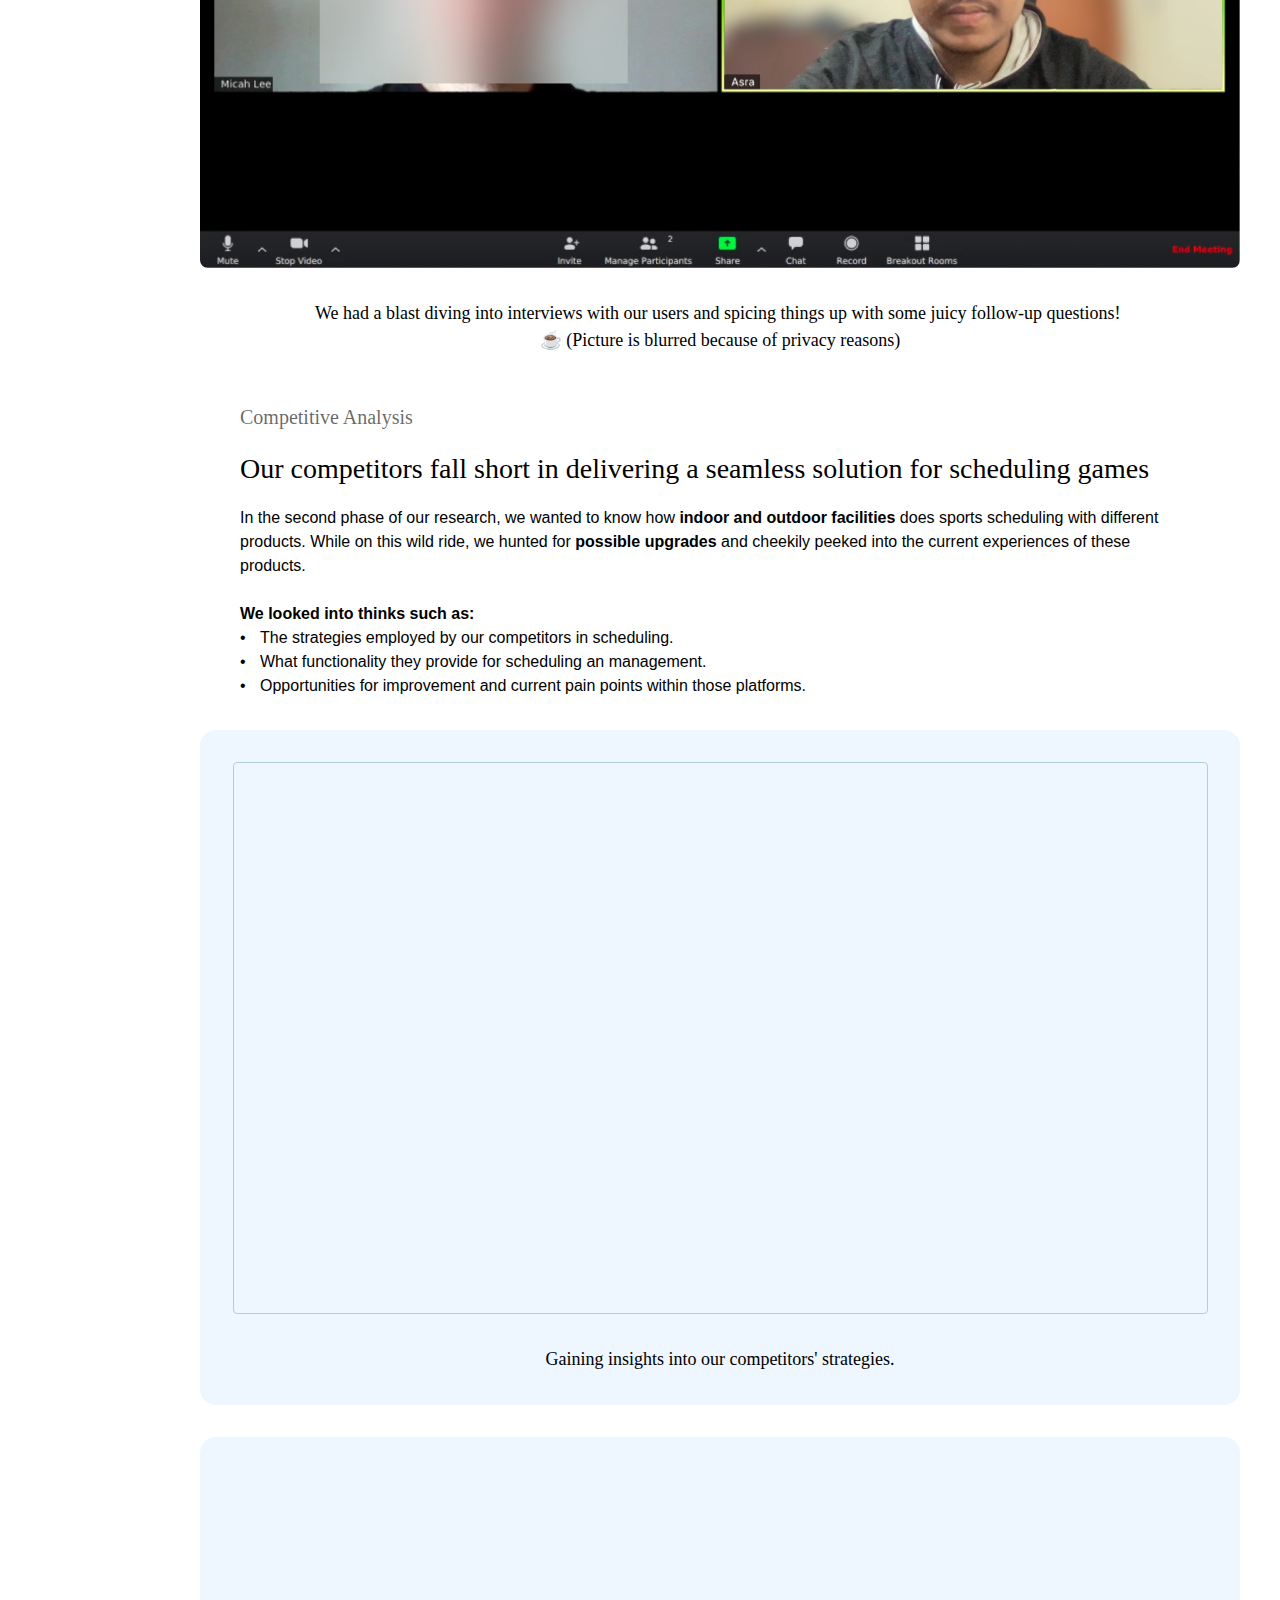
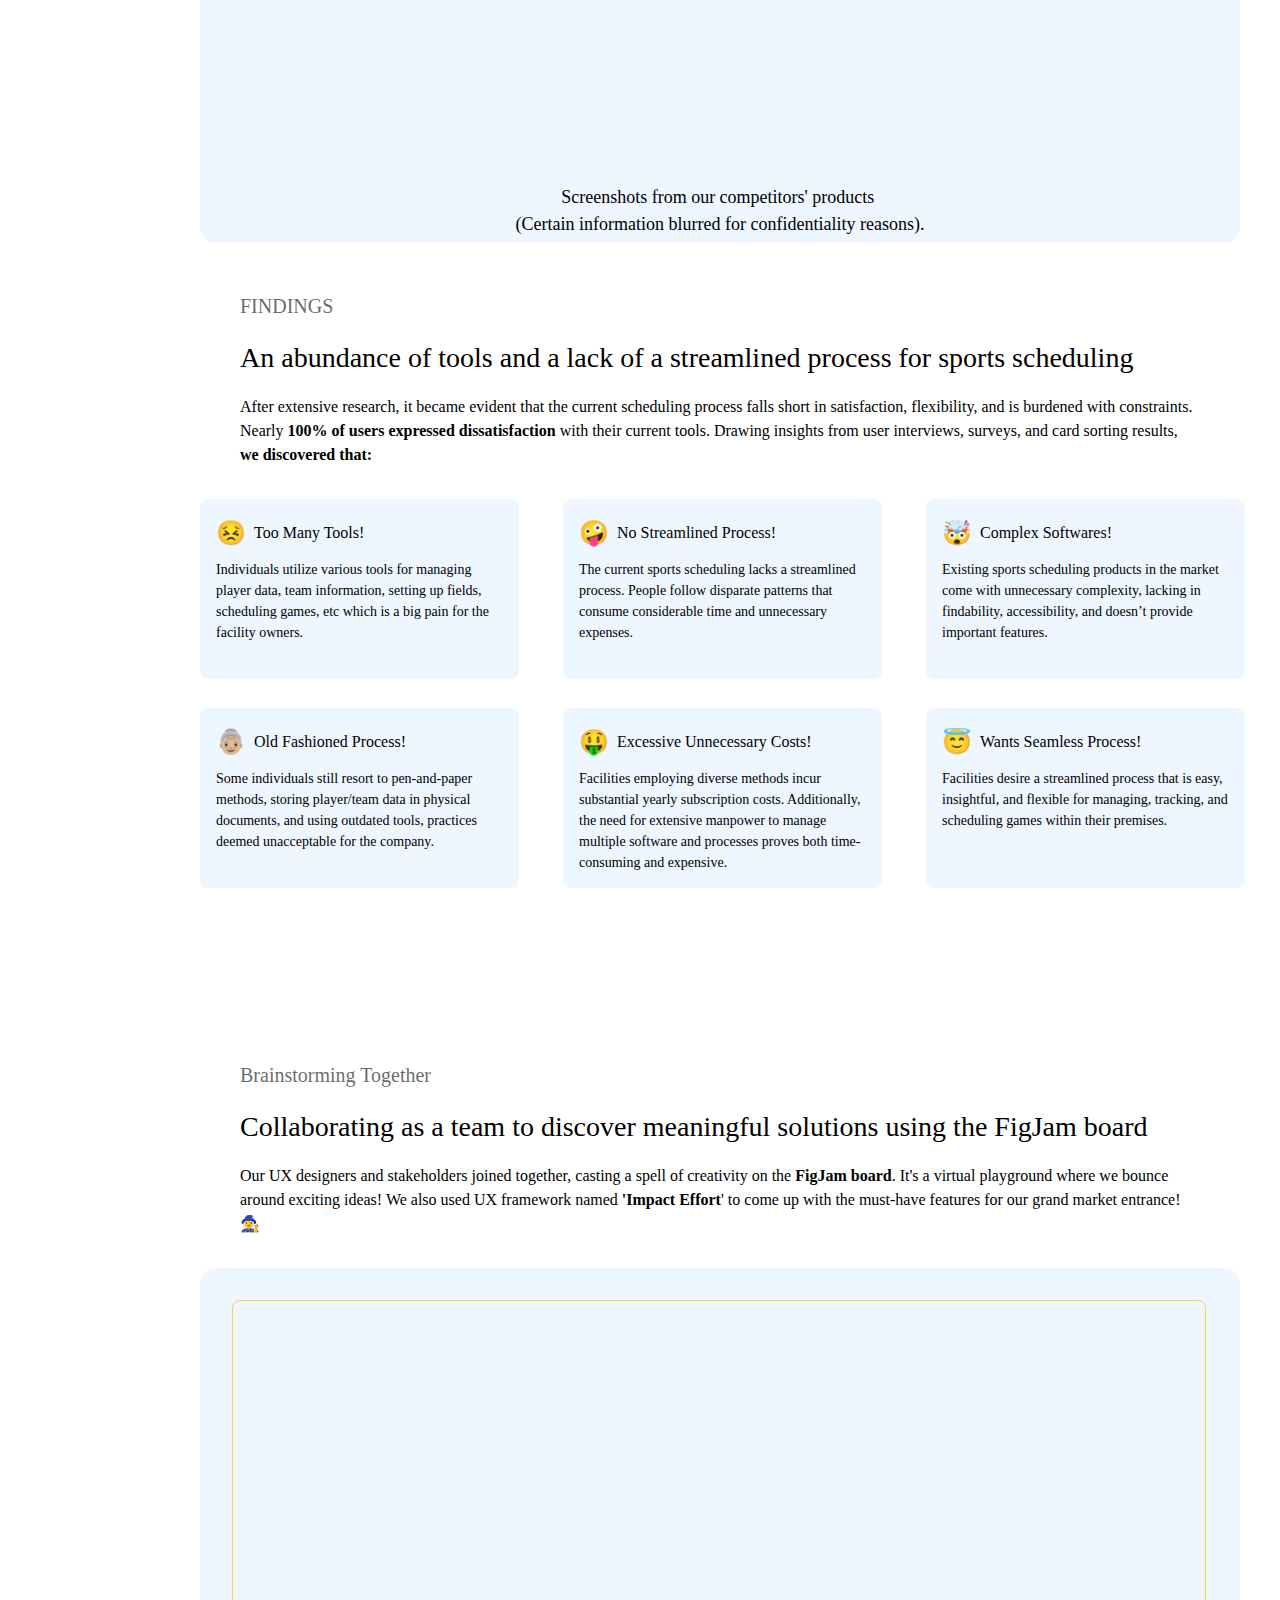
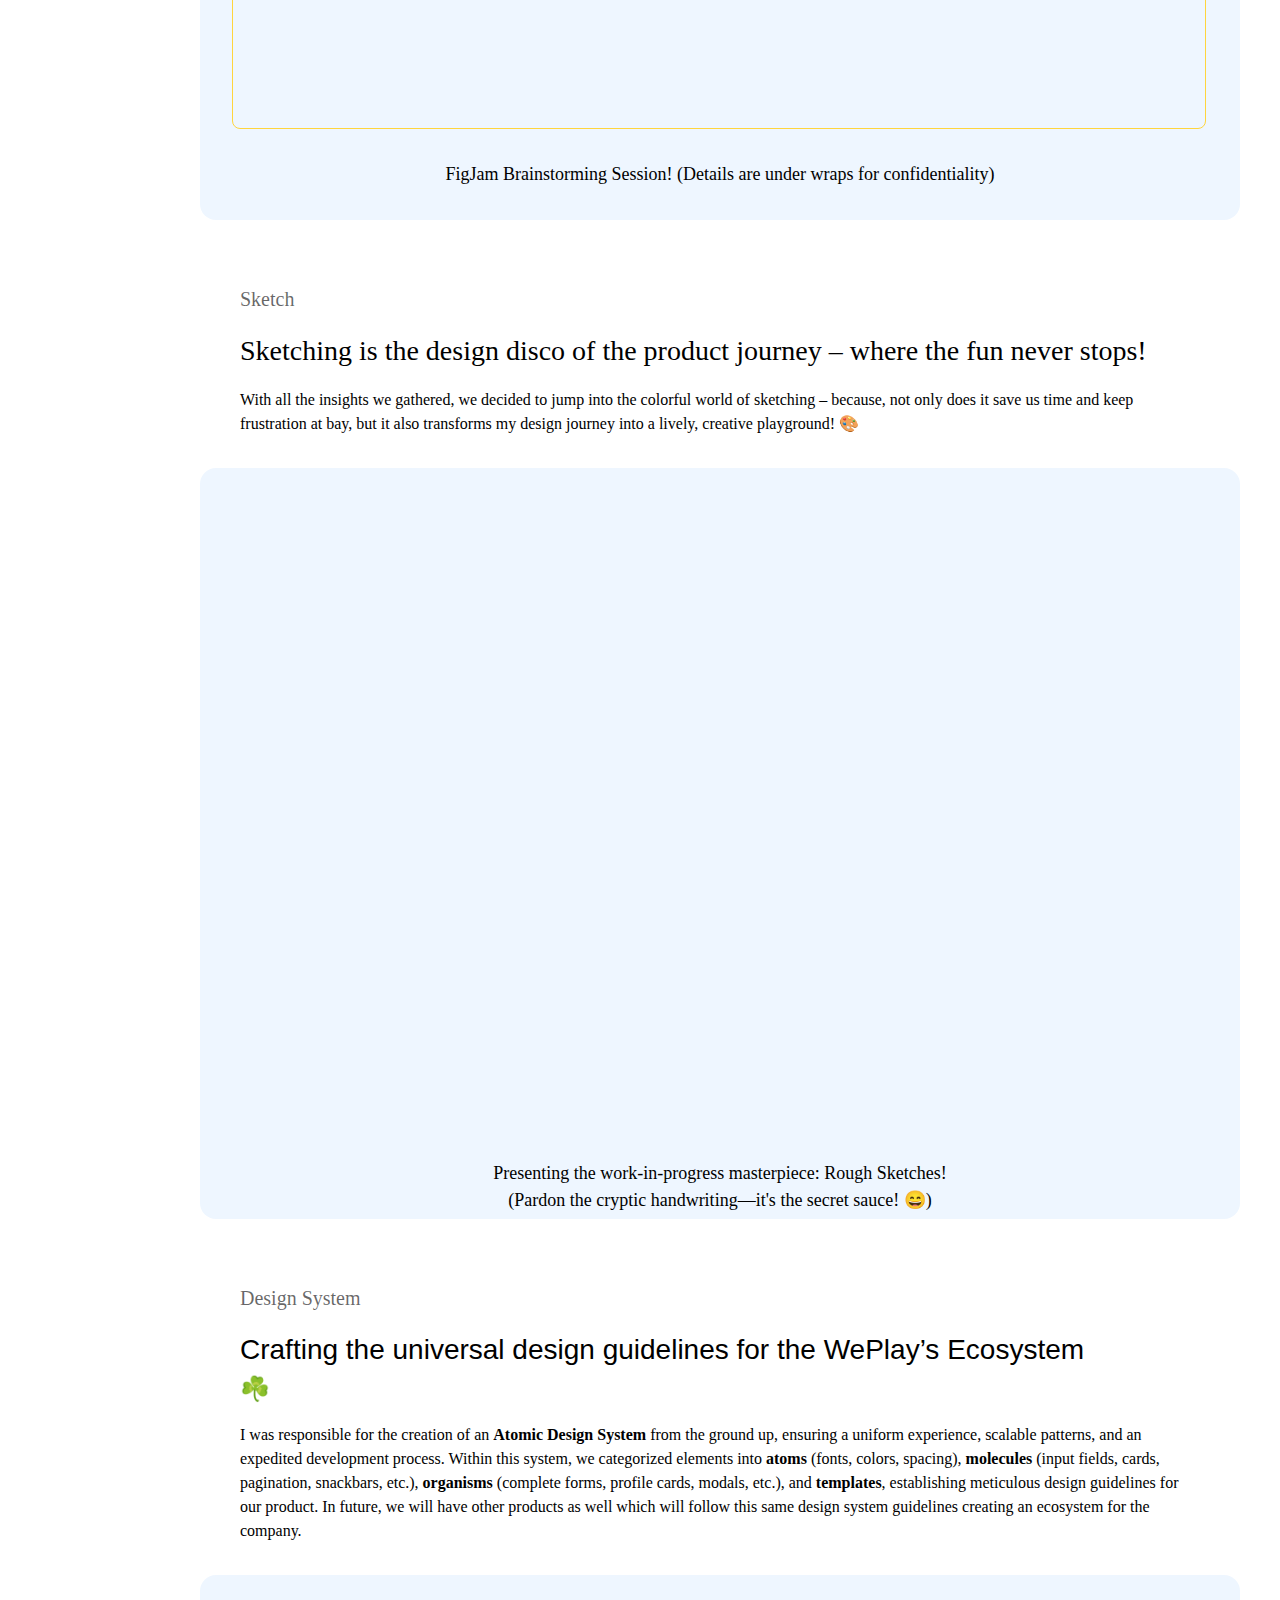
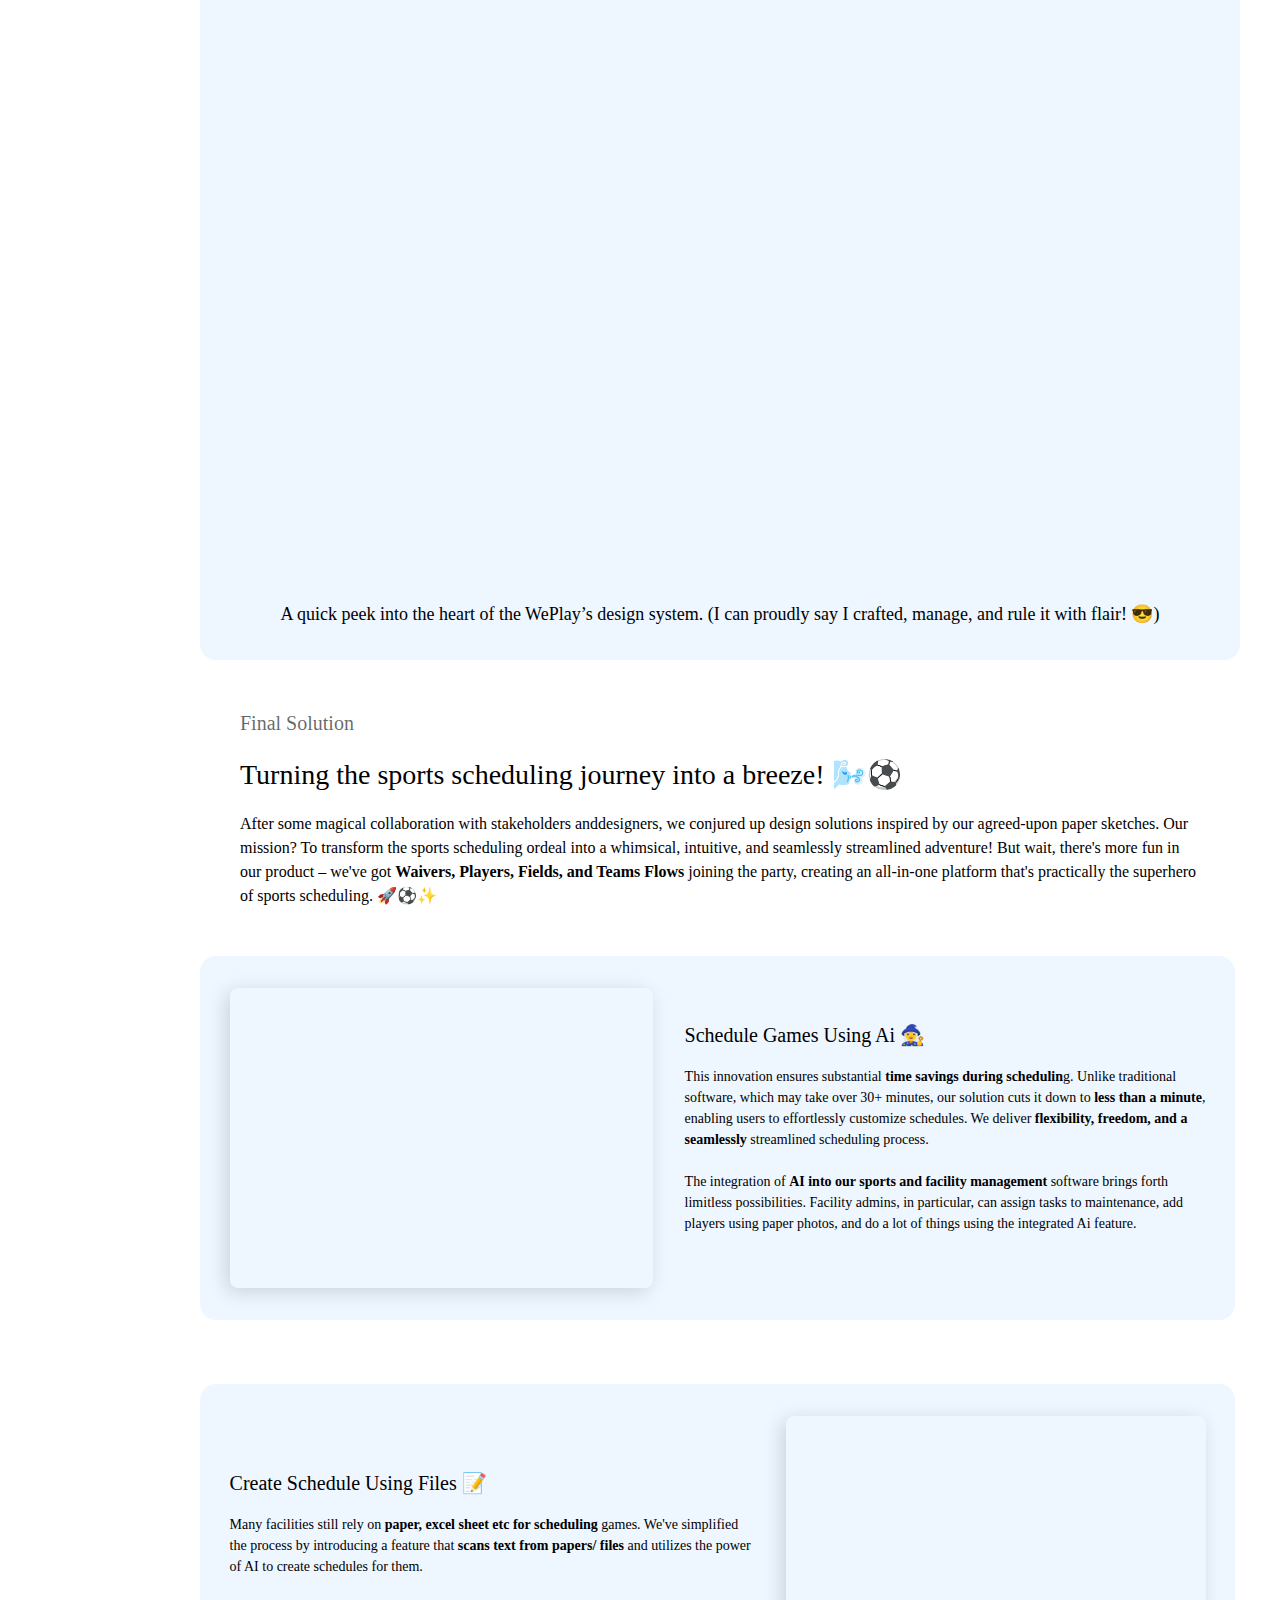
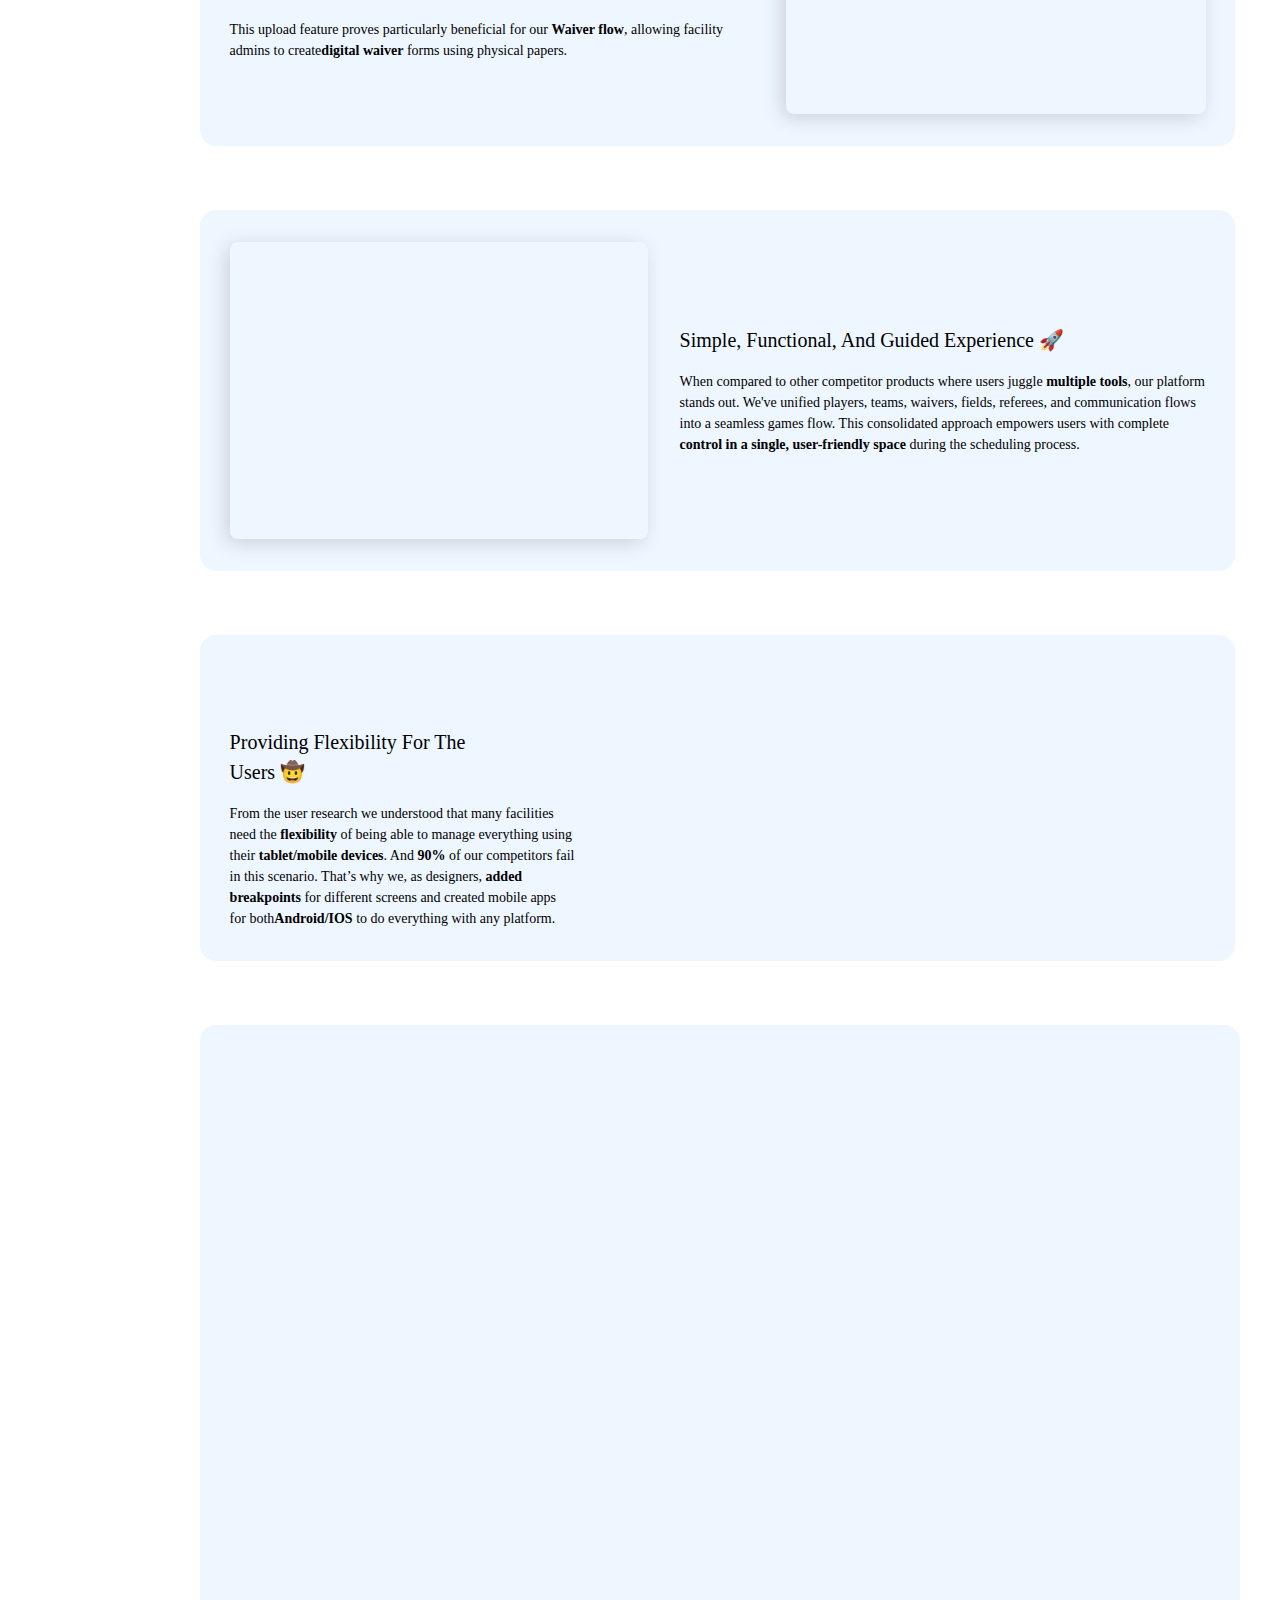
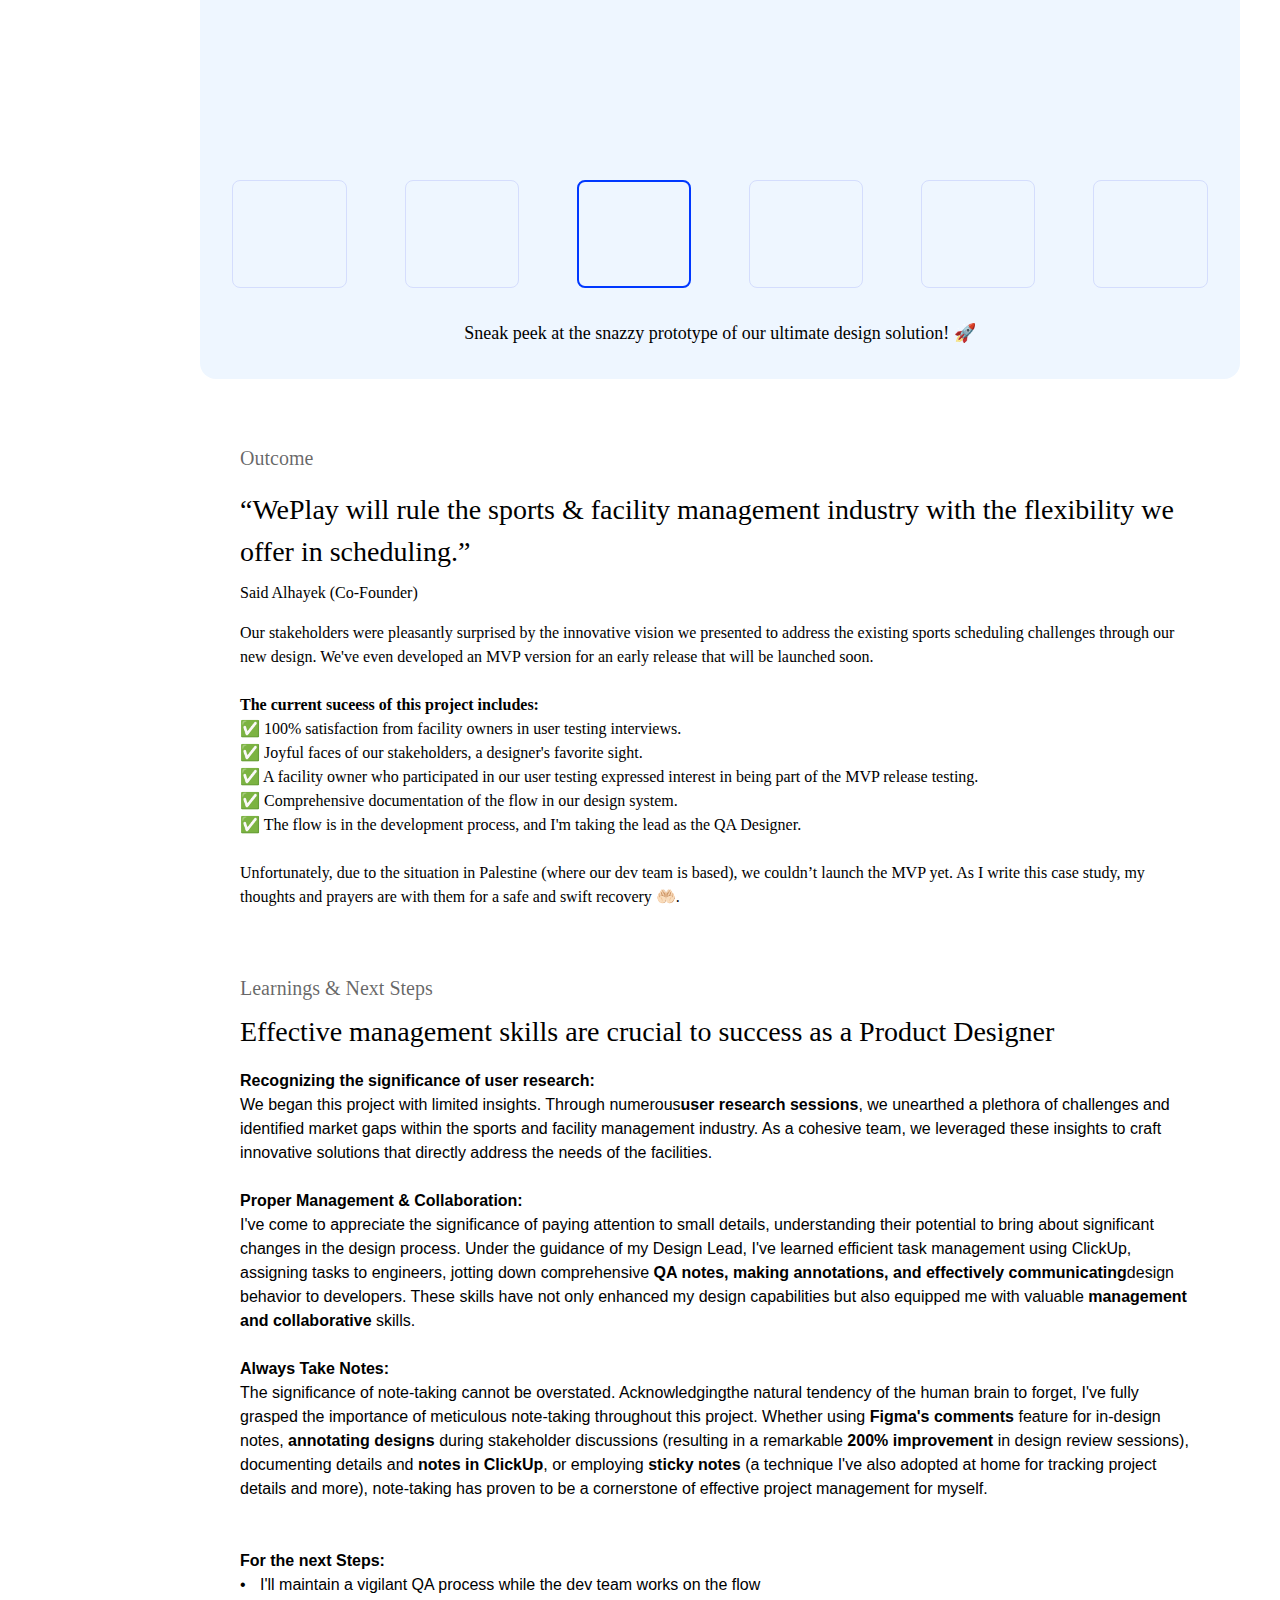
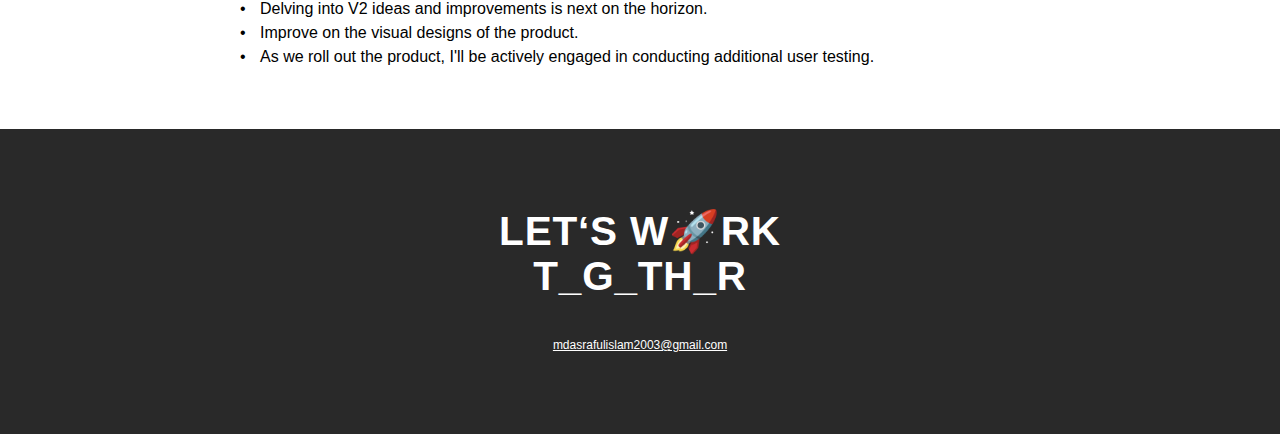
==== commit 7488ee88: "Update page.html" ====
--- a/case-studies/ai-sports-scheduling/page.html
+++ b/case-studies/ai-sports-scheduling/page.html
@@ -349,8 +349,7 @@
                                     class="framer-text">✅ Comprehensive flow documentation in our design system.</span></p>
                               <p style="--framer-font-size:16px;--framer-line-height:150%" class="framer-text"><span
                                     style="--font-selector:R0Y7UHJvZHVjdCBTYW5zLXJlZ3VsYXI=;--framer-font-family:Product Sans;--framer-font-size:16px"
-                                    class="framer-text">✅ Leading the QA process as the flow enters development.</span>
-                              </p>
+                                    class="framer-text">✅ Leading the QA process as the flow enters development.</span></p>
                            </div>
                         </div>
                      </div>
@@ -456,7 +455,7 @@
                               data-framer-component-type="RichTextContainer">
                               <p style="--framer-font-size:16px;--framer-line-height:150%" class="framer-text"><span
                                     style="--font-selector:R0Y7UHJvZHVjdCBTYW5zLXJlZ3VsYXI=;--framer-font-family:Product Sans;--framer-font-size:16px"
-                                    class="framer-text">Through extensive research, we uncovered diverse solutions, navigated challenges, and revealed the secret tools used by facilities in their daily operations. Our goal extends beyond understanding competitors; it involves identifying how we can outperform them.</span></p>
+                                    class="framer-text">For the research, our goal was to delve into the intricacies of how people currently schedule games in today's world. To achieve this, we established research objectives, identified potential customers, and carefully crafted thoughtful interview questions to guide our research process.</span></p>
                            </div>
                         </div>
                      </div>
@@ -1150,8 +1149,15 @@
                               <div class="framer-1eyv0ia" data-framer-name="Schedule Games using Ai (1) 1"
                                  name="Schedule Games using Ai (1) 1">
                                  <div style="position:absolute;border-radius:inherit;top:0;right:0;bottom:0;left:0"
-                                    data-framer-background-image-wrapper="true"><img
-                                       src="n5pSgdDzRVbmkxQhxjARdKpIB44.png" alt=""
+                                    data-framer-background-image-wrapper="true">
+                                    <img
+                                       src="hover-to-play.jpg" alt=""
+                                       sizes="423.46px"
+                                       class="gif-player"
+                                       style="display:block;position:absolute;width:100%;height:100%;border-radius:inherit;object-position:center;object-fit:cover;image-rendering:auto"
+                                       loading="lazy">
+                                    <img
+                                       src="ScheduleGamesusingAi.gif" alt=""
                                        sizes="423.46px"
                                        style="display:block;width:100%;height:100%;border-radius:inherit;object-position:center;object-fit:cover;image-rendering:auto"
                                        loading="lazy"></div>
@@ -1239,9 +1245,13 @@
                               <div class="framer-10trfac" data-framer-name="Create schedule using Files 1"
                                  name="Create schedule using Files 1">
                                  <div style="position:absolute;border-radius:inherit;top:0;right:0;bottom:0;left:0"
-                                    data-framer-background-image-wrapper="true"><img
-                                       src="ybGzALQlLoIoTgqcUvw4lyBY7iM.png" alt=""
-                                       
+                                    data-framer-background-image-wrapper="true">
+                                    <img
+                                    src="hover-to-play.jpg" sizes="420px" class="gif-player"
+                                    style="display:block;position:absolute;width:100%;height:100%;border-radius:inherit;object-position:center;object-fit:cover;image-rendering:auto"
+                                    loading="lazy">
+                                    <img
+                                       src="CreatescheduleusingFiles.gif" alt=""   
                                        sizes="420px"
                                        style="display:block;width:100%;height:100%;border-radius:inherit;object-position:center;object-fit:cover;image-rendering:auto"
                                        loading="lazy"></div>
@@ -1255,9 +1265,14 @@
                               <div class="framer-1z040p0" data-framer-name="Simple, functional, and Guided Experience 1"
                                  name="Simple, functional, and Guided Experience 1">
                                  <div style="position:absolute;border-radius:inherit;top:0;right:0;bottom:0;left:0"
-                                    data-framer-background-image-wrapper="true"><img
-                                       src="ZvwfHyexyhXT5nNeXXweVuiyXw.png" alt=""
-                                       
+                                    data-framer-background-image-wrapper="true">
+                                    <img
+                                    src="hover-to-play.jpg" alt="" class="gif-player"
+                                    sizes="418px"
+                                    style="display:block;position:absolute;width:100%;height:100%;border-radius:inherit;object-position:center;object-fit:cover;image-rendering:auto"
+                                    loading="lazy">
+                                    <img
+                                       src="SimpleGuidedExperience.gif" alt=""
                                        sizes="418px"
                                        style="display:block;width:100%;height:100%;border-radius:inherit;object-position:center;object-fit:cover;image-rendering:auto"
                                        loading="lazy"></div>
@@ -1301,7 +1316,7 @@
                                     <p style="--framer-font-size:20px;--framer-line-height:150%" class="framer-text">
                                        <span
                                           style="--font-selector:R0Y7UHJvZHVjdCBTYW5zIE1lZGl1bS01MDA=;--framer-font-family:Product Sans Medium;--framer-font-size:20px;--framer-font-weight:500;--framer-text-transform:capitalize"
-                                          class="framer-text">Providing Flexibility For The Users</span></p>
+                                          class="framer-text">Providing Flexibility For The Users 🤠</span></p>
                                  </div>
                                  <div class="framer-12u4uak"
                                     data-framer-name="From the user research we understood that many facilities need the flexibility of being able to manage everything using their tablet/mobile devices. And 90% of our competitors fail in this scenario. That’s why we, as designers, added breakpoints for different screens and created mobile apps for both Android/IOS to do everything with any platform."
@@ -1354,7 +1369,7 @@
                                        <div
                                           style="position:absolute;border-radius:inherit;top:0;right:0;bottom:0;left:0"
                                           data-framer-background-image-wrapper="true"><img
-                                             src="3Tf0IZi7ACO2eCzPTQPO9R7XAs.png"
+                                             src="XsQvIfhw60wVLg3lKUGP15TXWQ.jpg"
                                              alt=""
                                              sizes="976px"
                                              id="image-slider"
@@ -1366,18 +1381,17 @@
                                  <!-- IMAGE SLIDER SELECTOR -->
                                  <div class="framer-1grosx9" data-framer-name="Frame 1000004685"
                                     name="Frame 1000004685">
-                                    <div class="framer-im1txk" data-border="true" data-framer-name="Context (2) 3"
+                                    <div class="framer-im1txk" id="image-slider-item-0" data-src="./slider-0.jpeg" data-border="true" data-framer-name="Context (2) 3"
                                        name="Context (2) 3">
                                        <div
                                           style="position:absolute;border-radius:inherit;top:0;right:0;bottom:0;left:0"
                                           data-framer-background-image-wrapper="true"><img
                                              src="1EMqUHNUaFvBxTn8xOT8luAedv4.png"
                                              alt=""
-                                             id="image-slider-item"
                                              style="display:block;width:100%;height:100%;border-radius:inherit;object-position:center;object-fit:fill;image-rendering:auto"
                                              loading="lazy"></div>
                                     </div>
-                                    <div class="framer-m62ub0" data-border="true" data-framer-name="Context (4) 2"
+                                    <div class="framer-m62ub0" data-border="true" id="image-slider-item-1"  data-src="./slider-1.jpeg" data-framer-name="Context (4) 2"
                                        name="Context (4) 2">
                                        <div
                                           style="position:absolute;border-radius:inherit;top:0;right:0;bottom:0;left:0"
@@ -1387,7 +1401,7 @@
                                              style="display:block;width:100%;height:100%;border-radius:inherit;object-position:center;object-fit:fill;image-rendering:auto"
                                              loading="lazy"></div>
                                     </div>
-                                    <div class="framer-sl1pfe" data-border="true" data-framer-name="Context (3) 3"
+                                    <div class="framer-sl1pfe" data-border="true" id="image-slider-item-2" data-src="./slider-2.jpeg"  data-framer-name="Context (3) 3"
                                        name="Context (3) 3">
                                        <div
                                           style="position:absolute;border-radius:inherit;top:0;right:0;bottom:0;left:0"
@@ -1398,7 +1412,7 @@
                                              style="display:block;width:100%;height:100%;border-radius:inherit;object-position:center;object-fit:cover;image-rendering:auto"
                                              loading="lazy"></div>
                                     </div>
-                                    <div class="framer-1g8hhrc" data-border="true" data-framer-name="Context (5) 2"
+                                    <div class="framer-1g8hhrc" data-border="true" id="image-slider-item-3" data-src="./slider-3.jpeg"  data-framer-name="Context (5) 2"
                                        name="Context (5) 2">
                                        <div
                                           style="position:absolute;border-radius:inherit;top:0;right:0;bottom:0;left:0"
@@ -1408,7 +1422,7 @@
                                              style="display:block;width:100%;height:100%;border-radius:inherit;object-position:center;object-fit:fill;image-rendering:auto"
                                              loading="lazy"></div>
                                     </div>
-                                    <div class="framer-1ef5yrv" data-border="true" data-framer-name="Context (6) 2"
+                                    <div class="framer-1ef5yrv" data-border="true" id="image-slider-item-4" data-src="./slider-4.jpeg"  data-framer-name="Context (6) 2"
                                        name="Context (6) 2">
                                        <div
                                           style="position:absolute;border-radius:inherit;top:0;right:0;bottom:0;left:0"
@@ -1419,12 +1433,12 @@
                                              style="display:block;width:100%;height:100%;border-radius:inherit;object-position:center;object-fit:cover;image-rendering:auto"
                                              loading="lazy"></div>
                                     </div>
-                                    <div class="framer-1quykgz" data-border="true" data-framer-name="Context (6) 3"
+                                    <div class="framer-1quykgz" data-border="true" id="image-slider-item-5" data-src="./slider-5.jpeg"  data-framer-name="Context (6) 3"
                                        name="Context (6) 3">
                                        <div
                                           style="position:absolute;border-radius:inherit;top:0;right:0;bottom:0;left:0"
                                           data-framer-background-image-wrapper="true"><img
-                                             src="Yvq9mmpH2tuuXjTTtF0hkuZIso.jpg"
+                                             src="Nvq9mmpH2tuuXjTTtF0hkuZIso.jpeg"
                                              alt=""
                                              sizes="115px"
                                              style="display:block;width:100%;height:100%;border-radius:inherit;object-position:center;object-fit:cover;image-rendering:auto"
@@ -1572,18 +1586,10 @@
                                  class="framer-text">For the next Steps:</p>
                               <ul style="--font-selector:R0Y7UHJvZHVjdCBTYW5zLXJlZ3VsYXI=;--framer-font-family:Product Sans, Product Sans Placeholder, sans-serif;--framer-line-height:150%"
                                  class="framer-text">
-                                 <li class="framer-text">
-                                    <p class="framer-text">I'll maintain a vigilant QA process while the dev team works on the flow</p>
-                                 </li>
-                                 <li class="framer-text">
-                                    <p class="framer-text">Delving into V2 ideas and improvements is next on the horizon.</p>
-                                 </li>
-                                 <li class="framer-text">
-                                    <p class="framer-text">Improve on the visual designs of the product. </p>
-                                 </li>
-                                 <li class="framer-text">
-                                    <p class="framer-text">As we roll out the product, I'll be actively engaged in conducting additional user testing.</p>
-                                 </li>
+                                 <li class="framer-text"><p class="framer-text">I'll maintain a vigilant QA process while the dev team works on the flow</p></li>
+                                 <li class="framer-text"><p class="framer-text">Delving into V2 ideas and improvements is next on the horizon.</p></li>
+                                 <li class="framer-text"><p class="framer-text">Improve on the visual designs of the product. </p></li>
+                                 <li class="framer-text"><p class="framer-text">As we roll out the product, I'll be actively engaged in conducting additional user testing.</p></li>
                               </ul>
                            </div>
                         </div>
@@ -1657,6 +1663,7 @@
             }
          });
       </script>
+   <script src="./image-slider.js" type="text/javascript"></script>
 </body>
 
 </html>
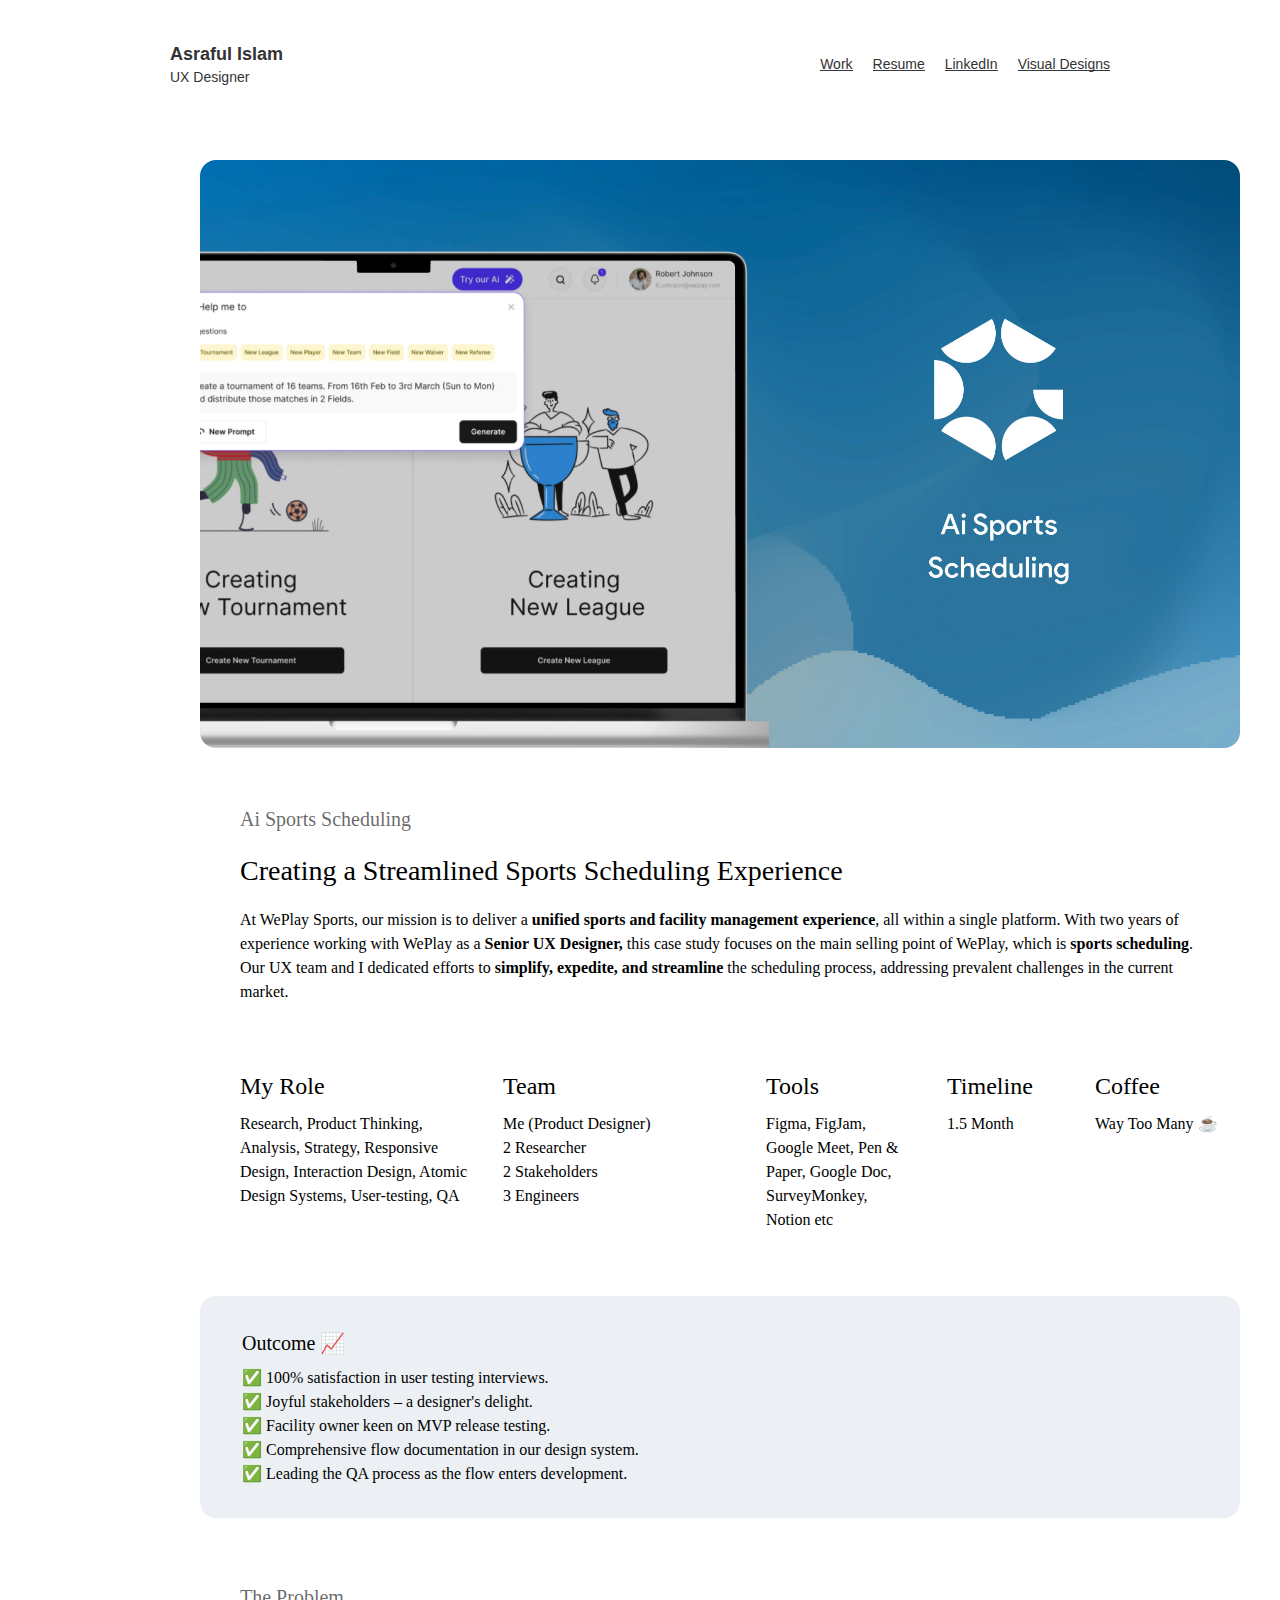
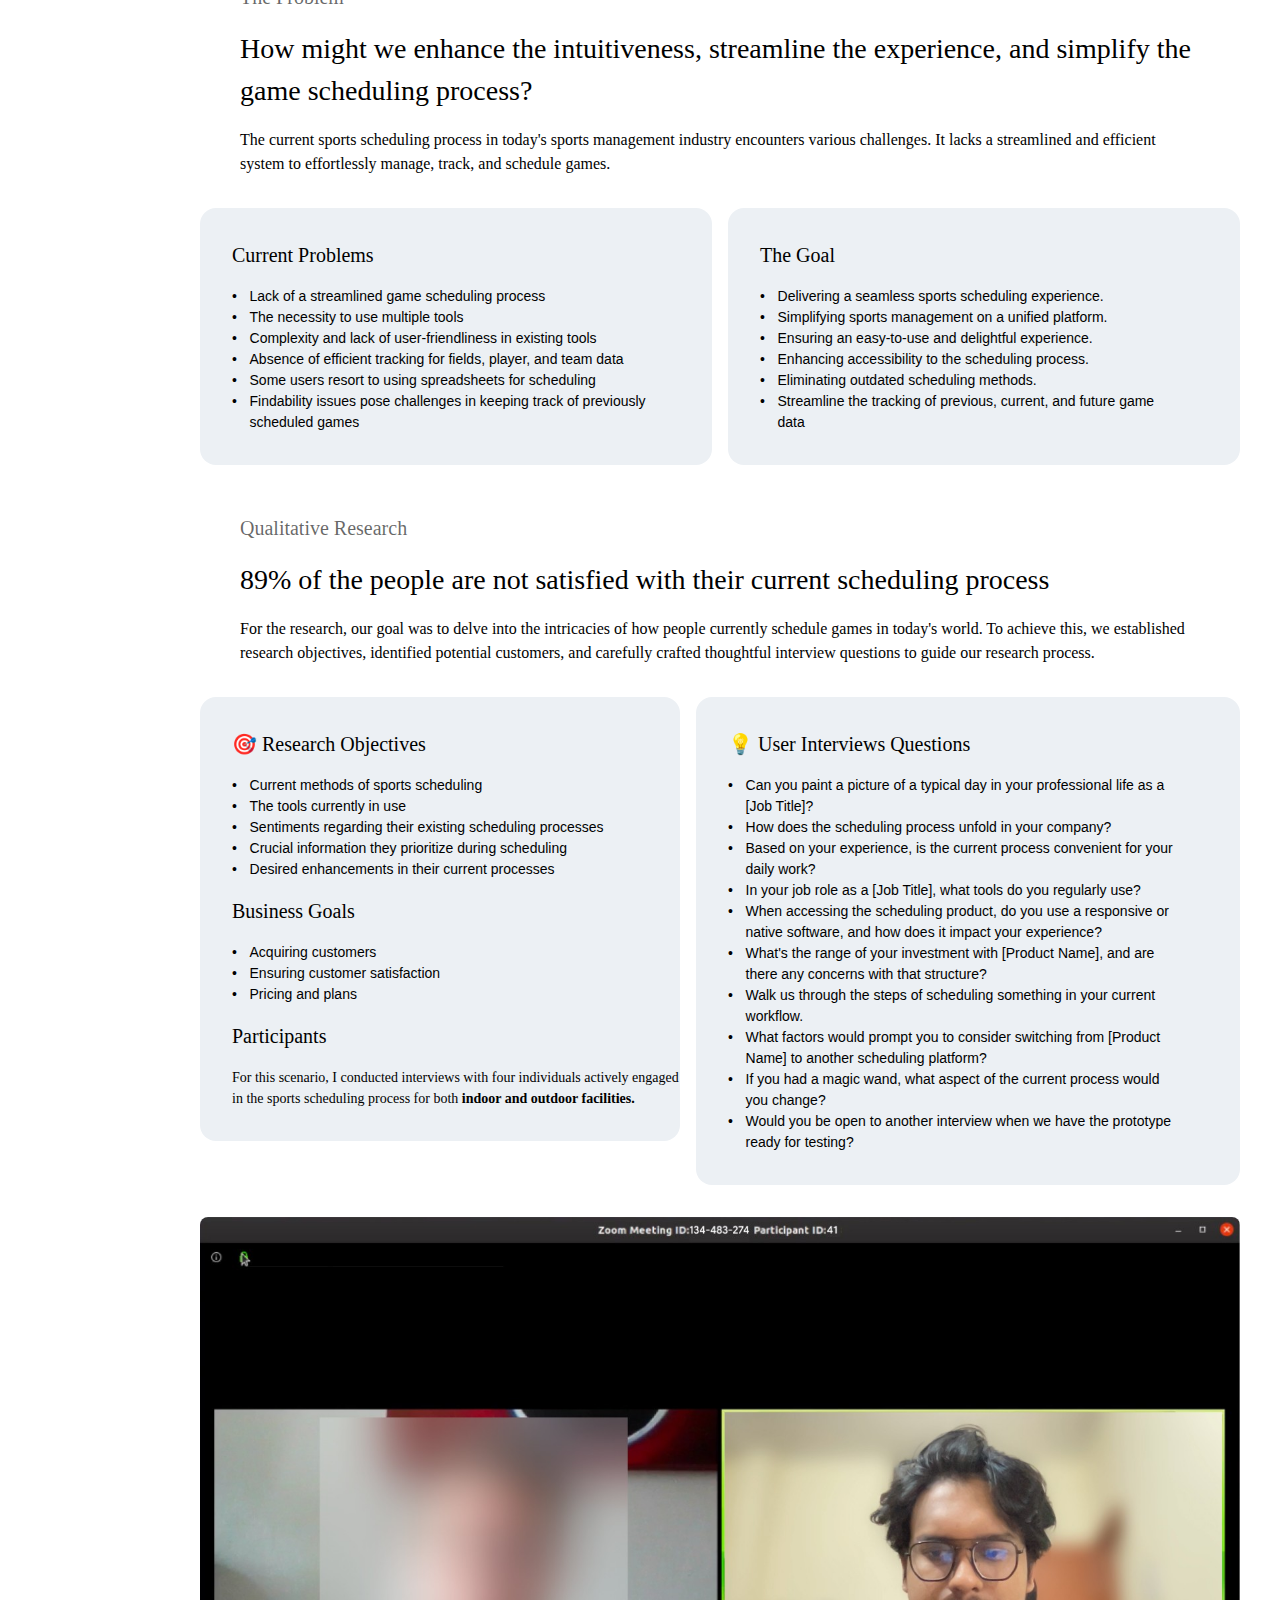
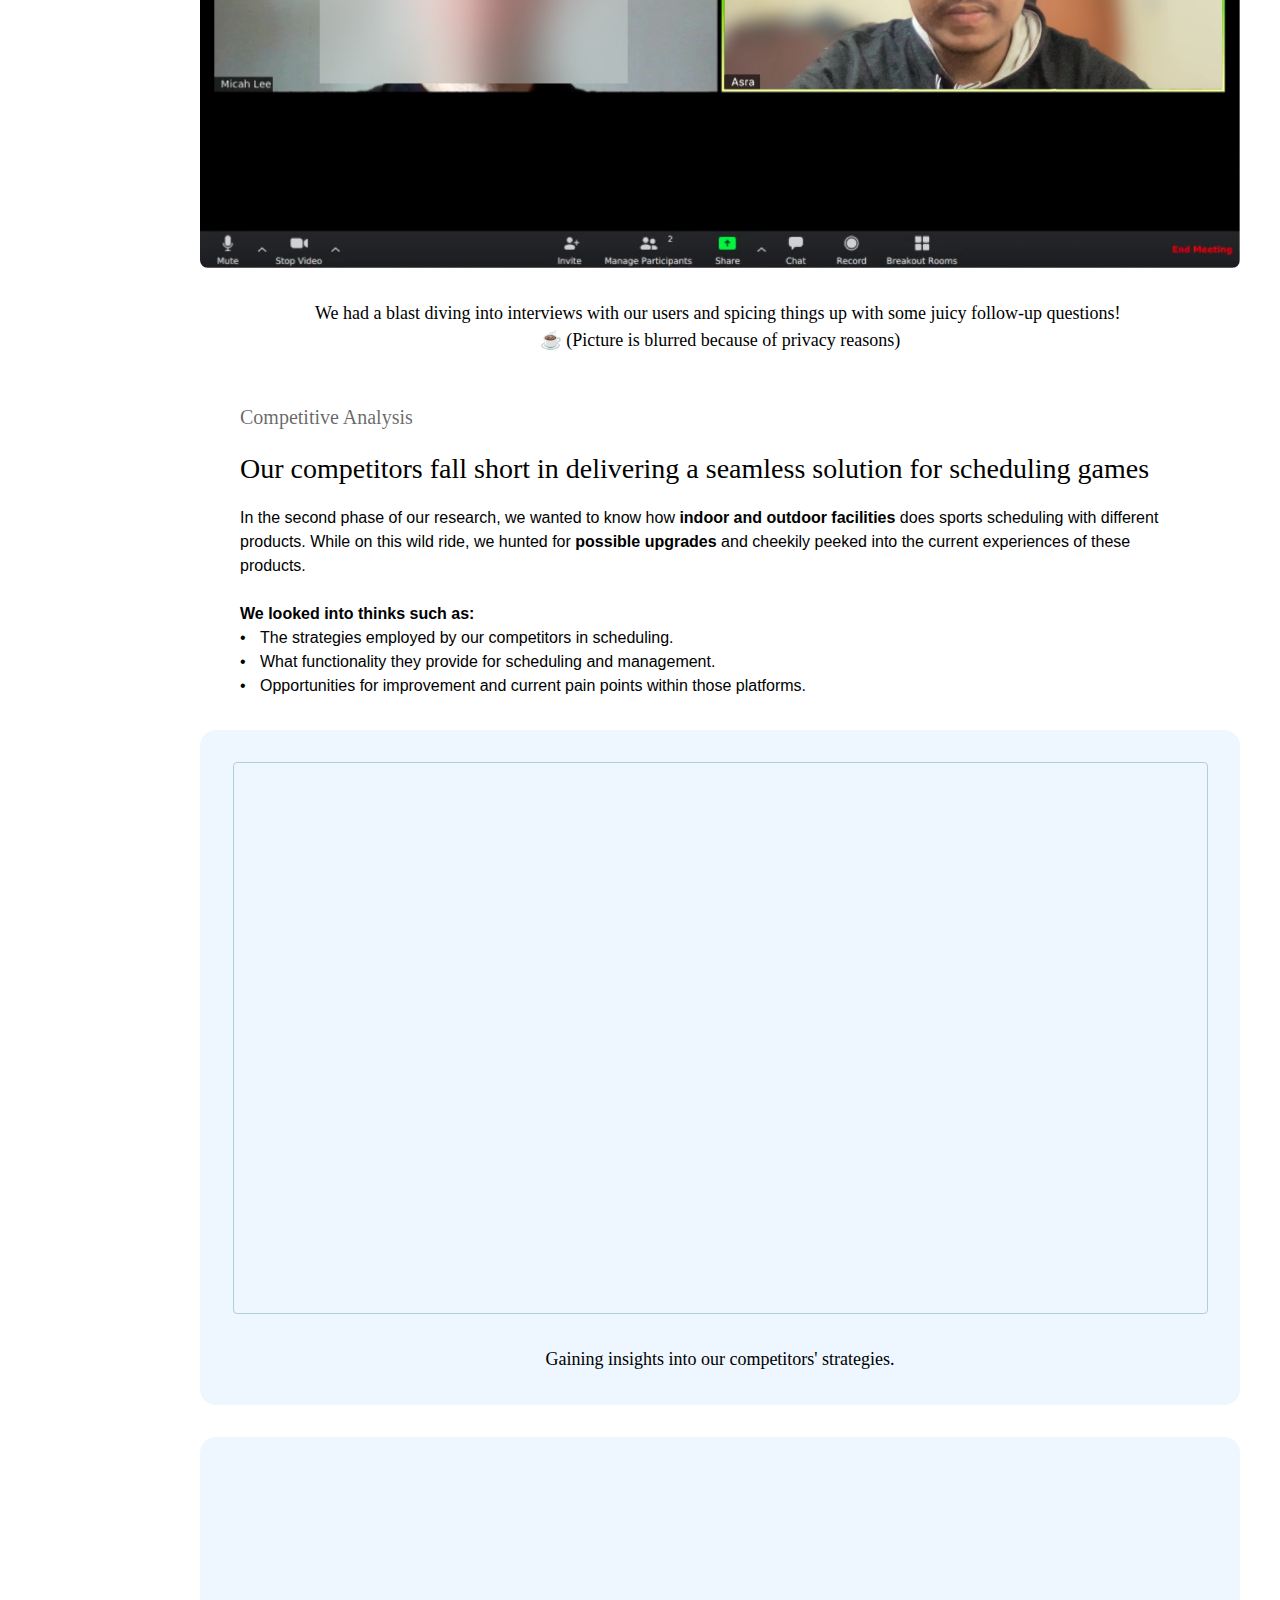
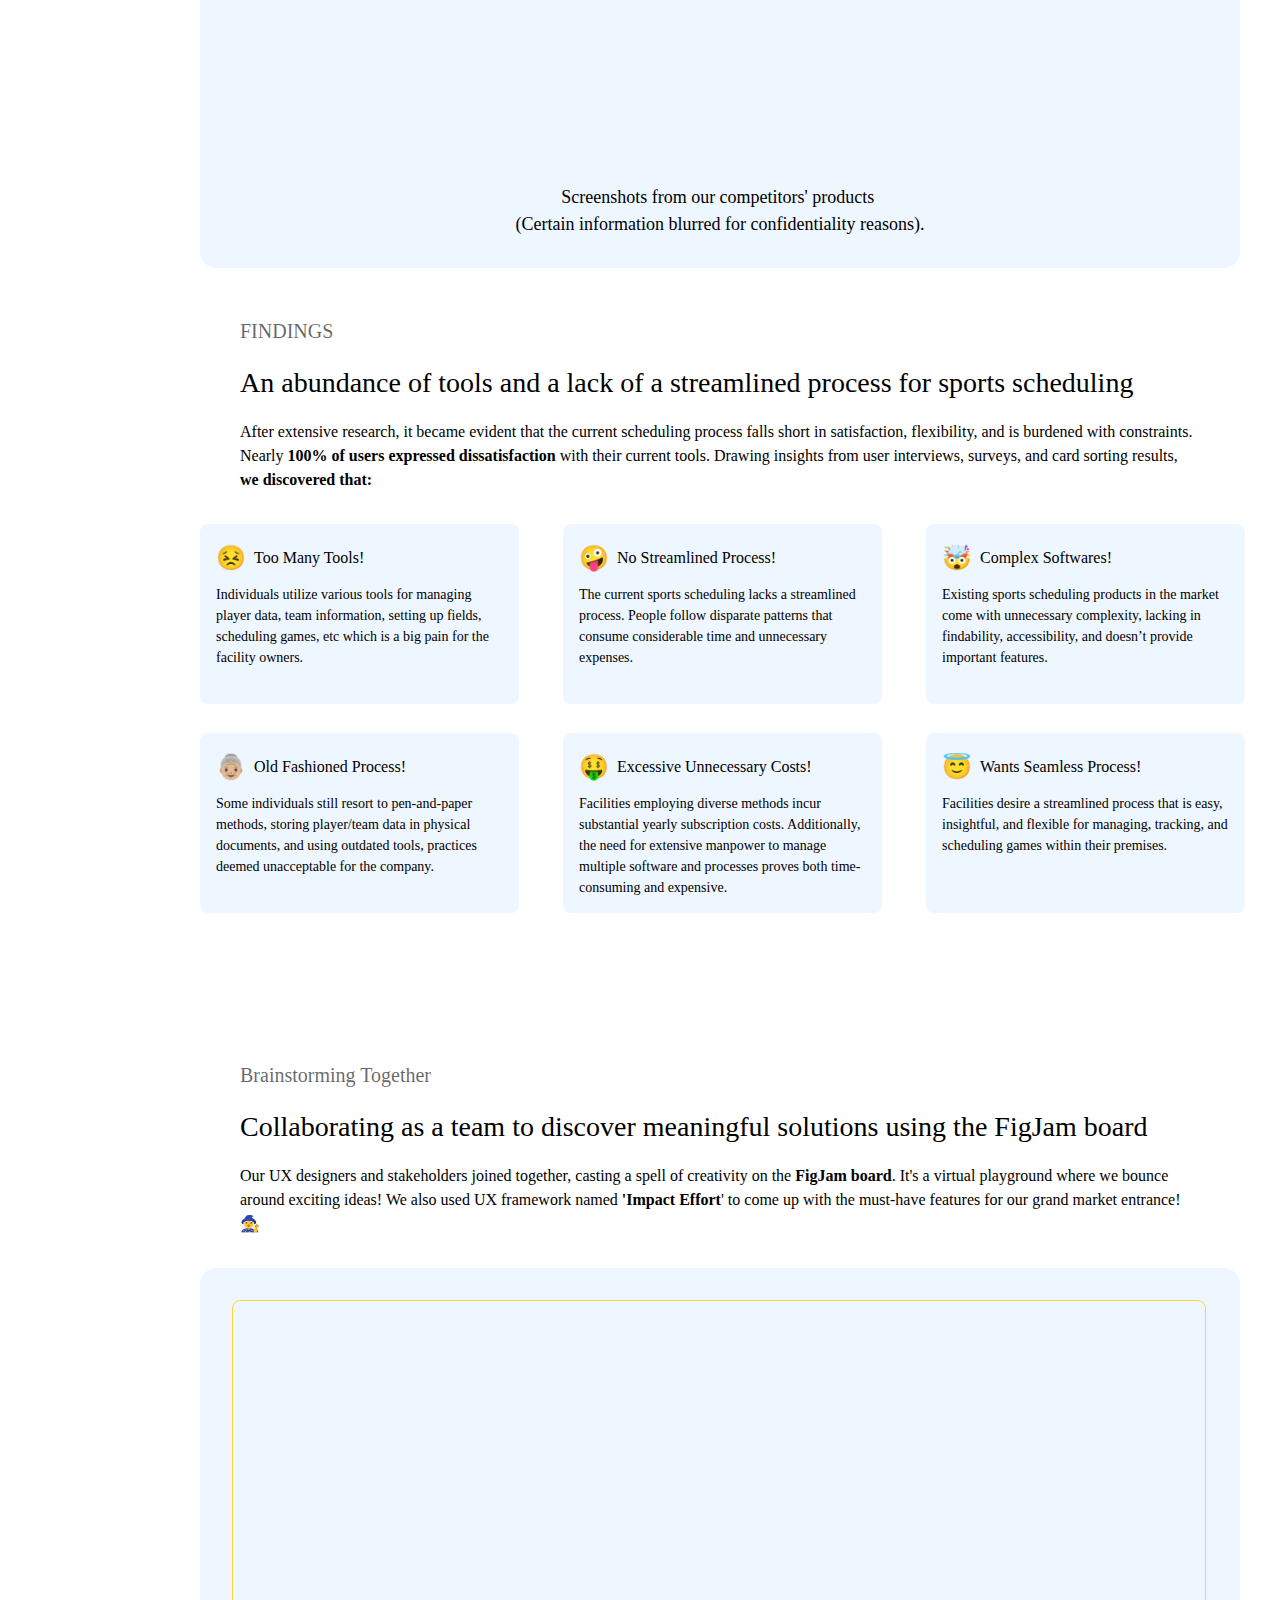
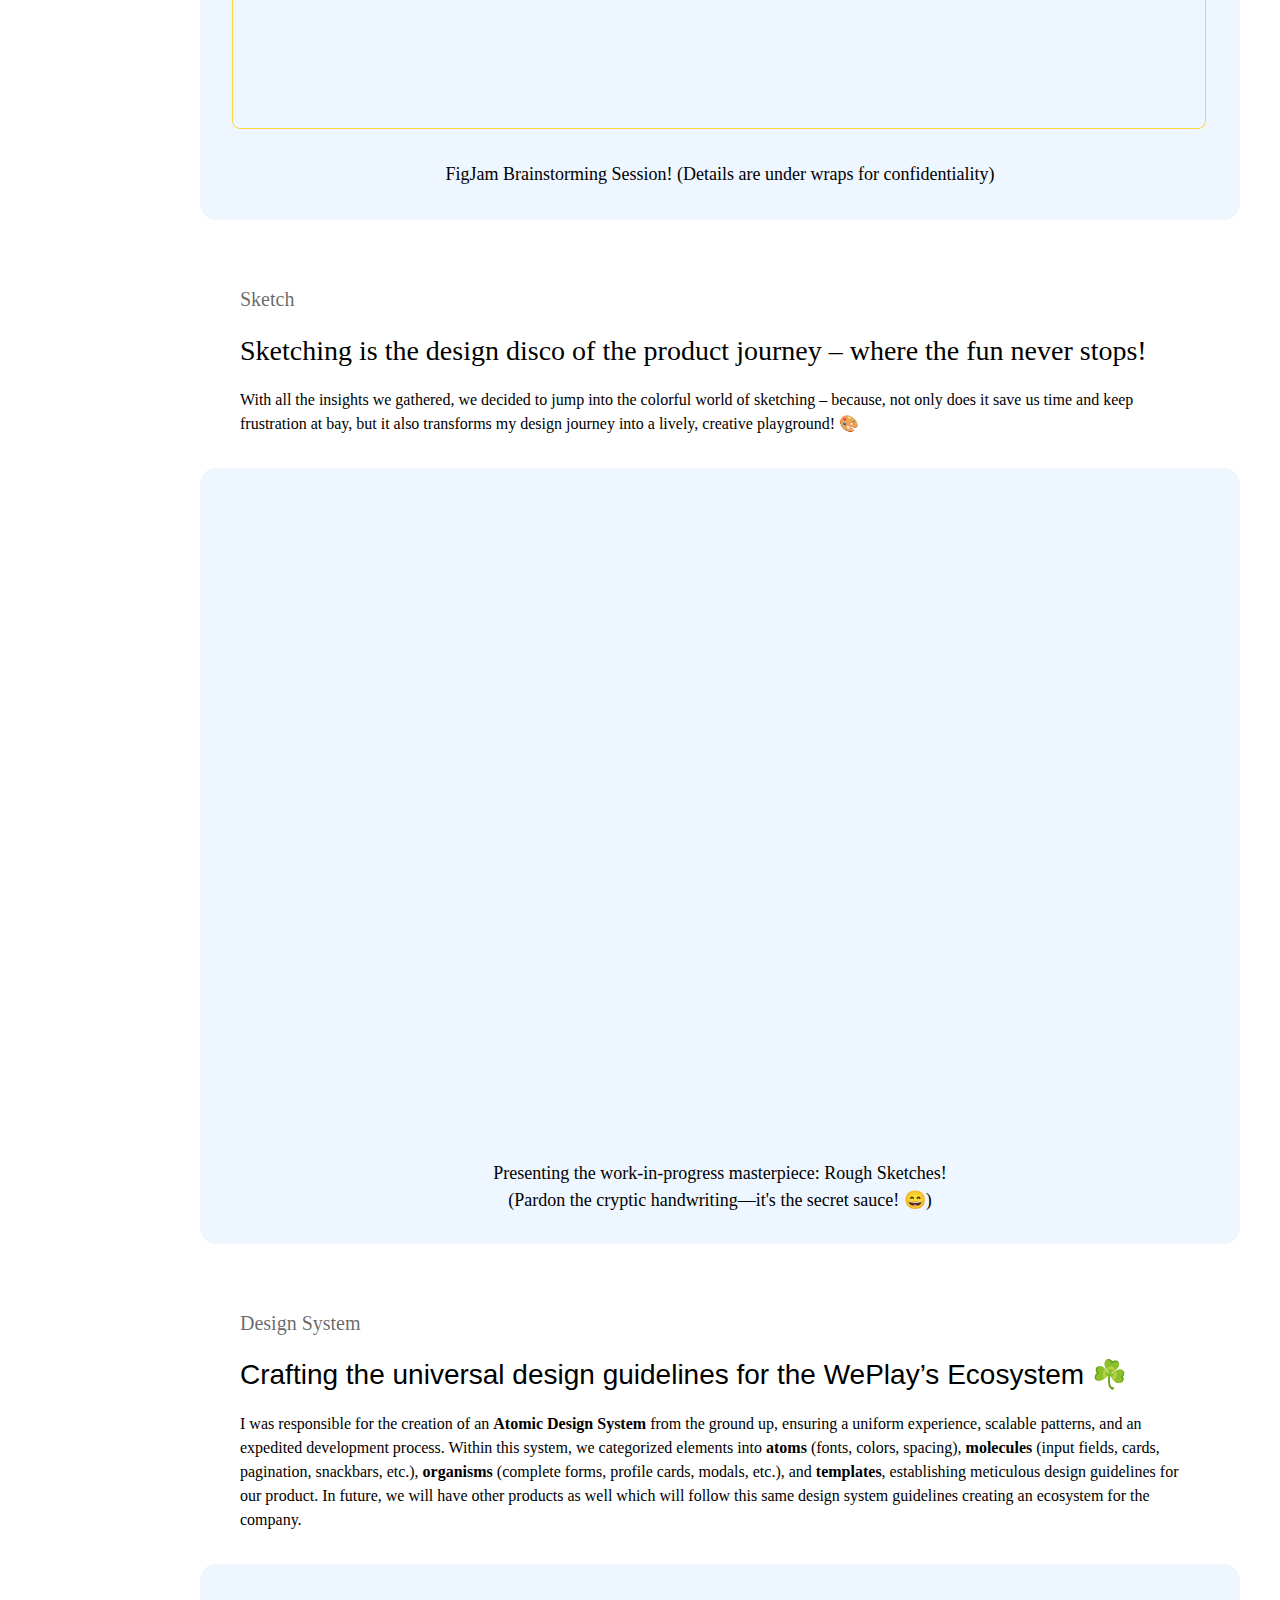
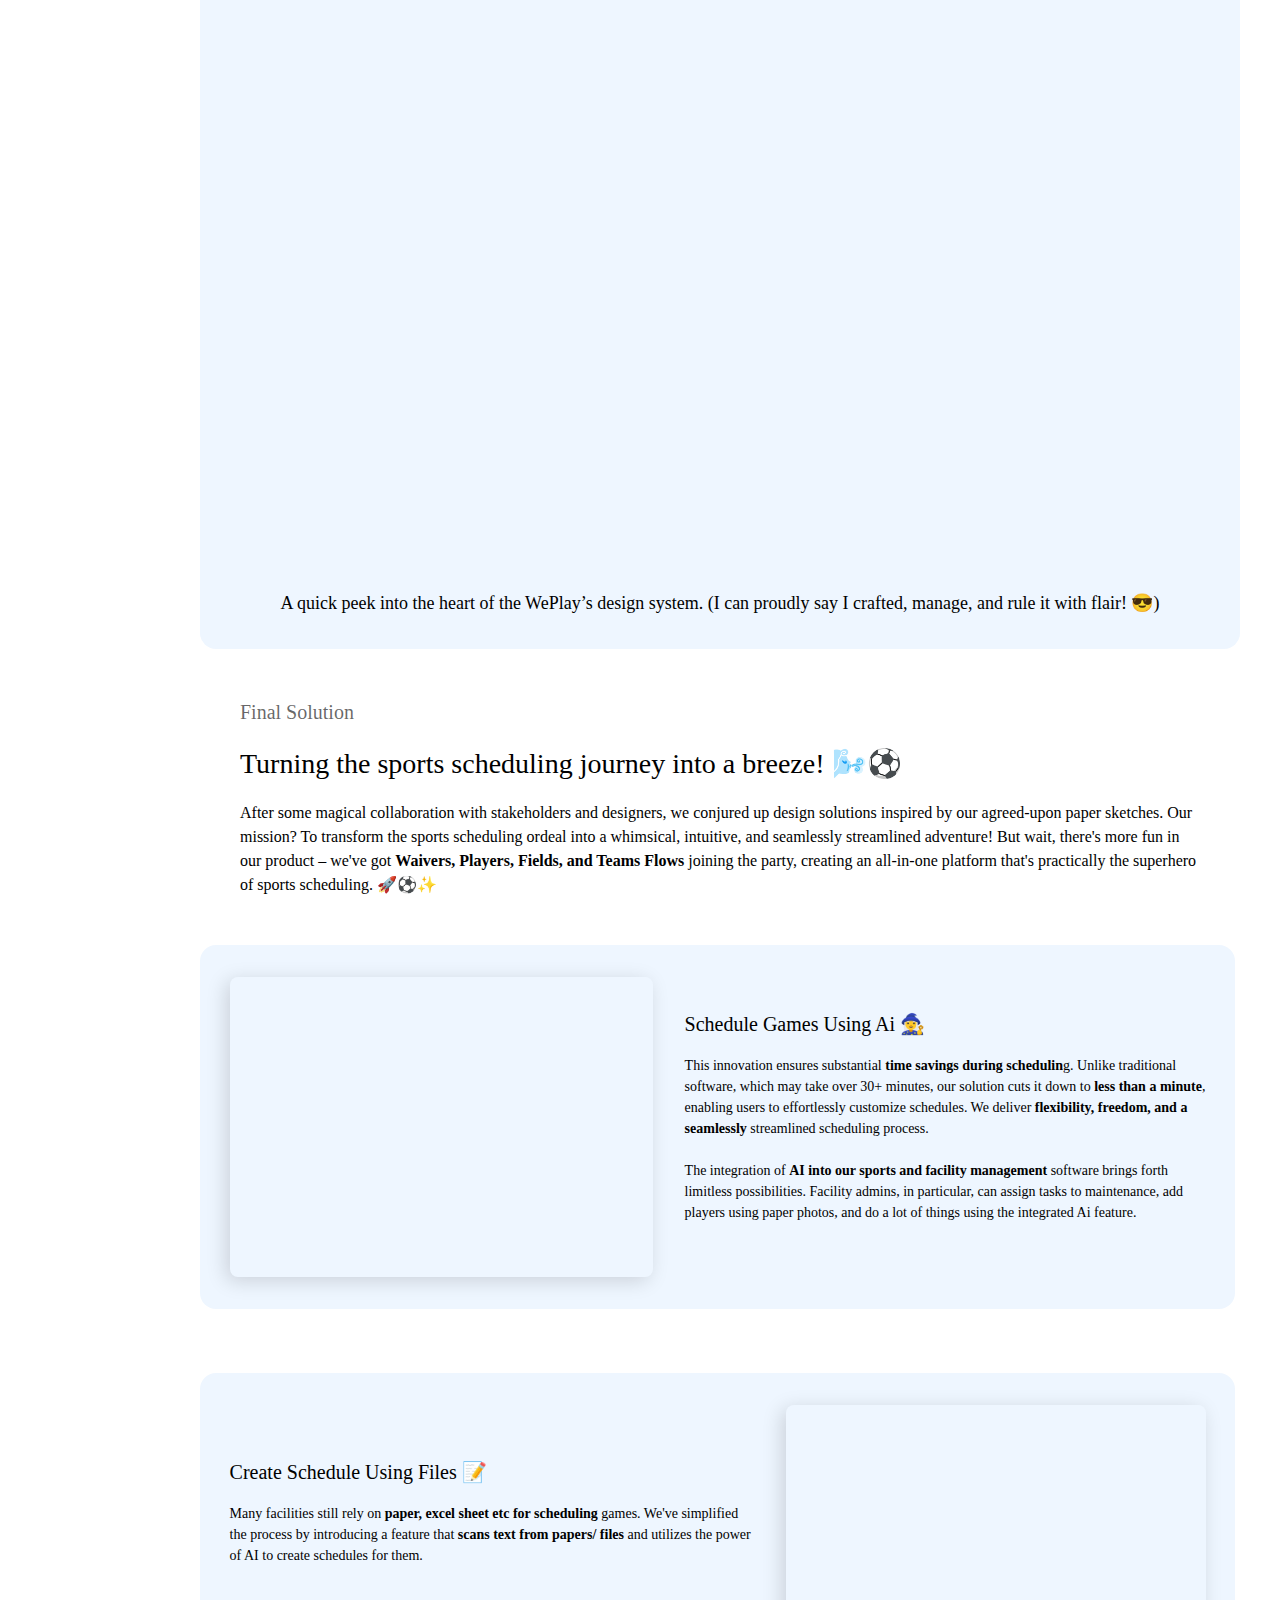
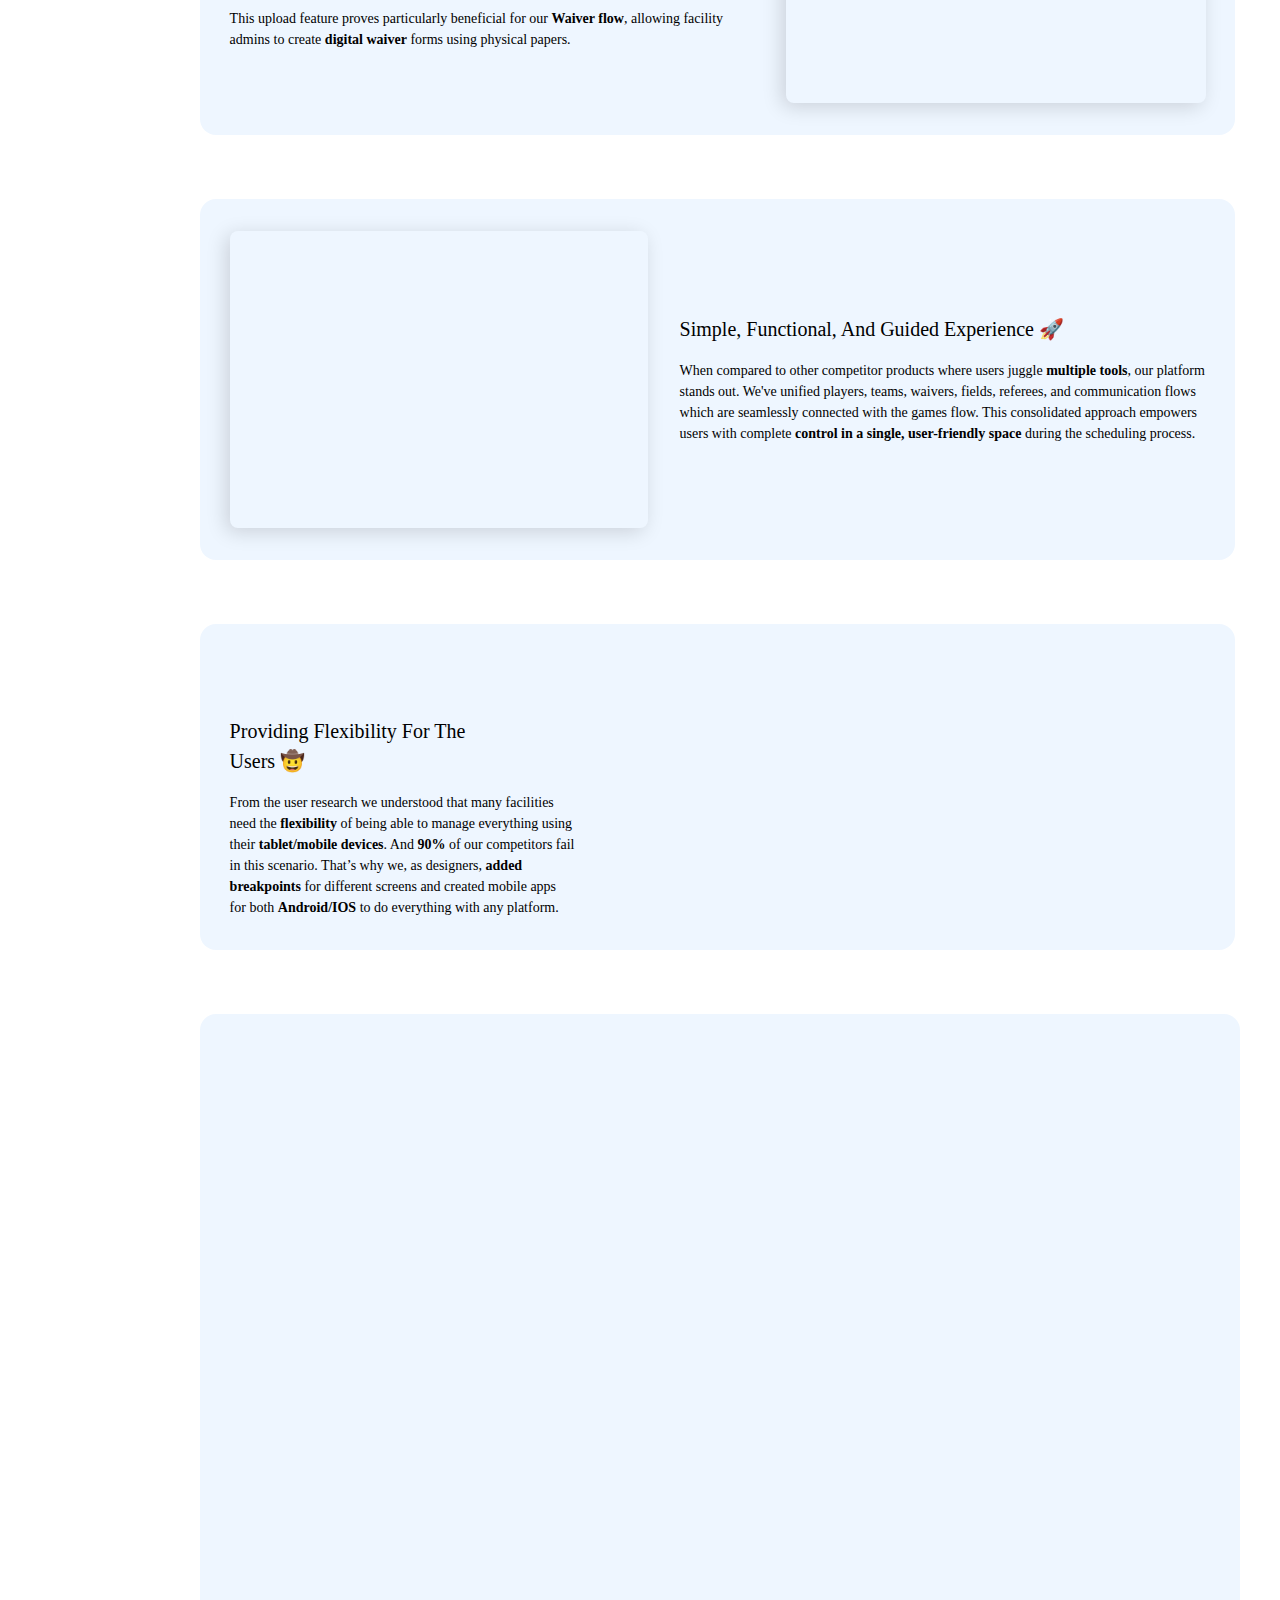
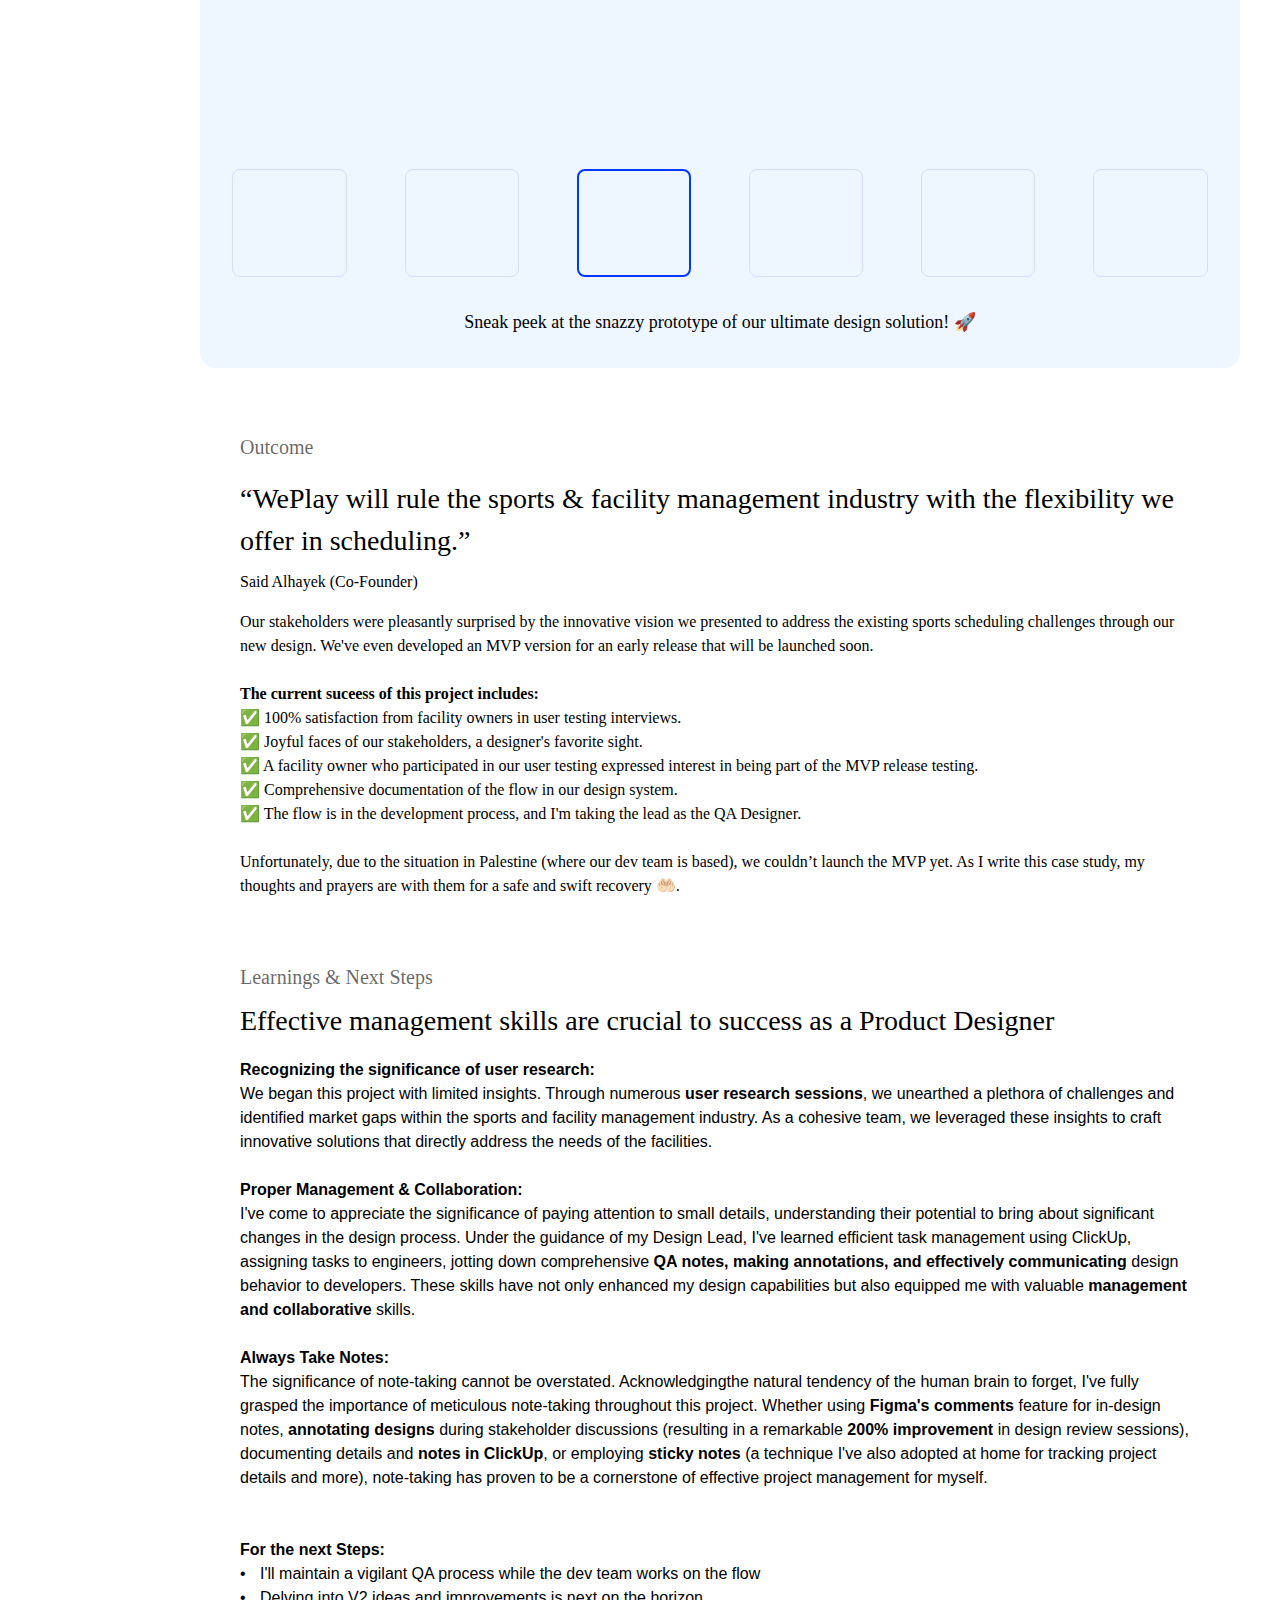
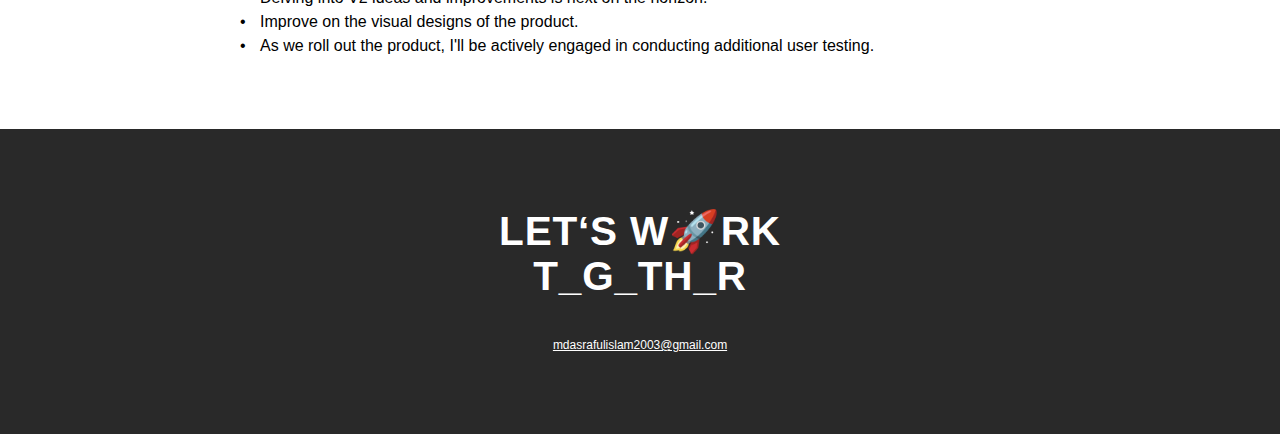
==== commit 4a51d008: "Update Resume" ====
--- a/case-studies/ai-sports-scheduling/page.html
+++ b/case-studies/ai-sports-scheduling/page.html
@@ -141,7 +141,7 @@
             </div>
             <div id="menu" data-w-id="70169029-34f4-a064-24bc-81ebac0e0727" class="menu">
                <a href="#work" data-w-id="70169029-34f4-a064-24bc-81ebac0e072a" class="nav-link marker">Work</a>
-               <a href="https://drive.google.com/file/d/1wKPppvCoSoPhoYv0lX3FpaVRjgCDdjXs/preview" target="_blank"
+               <a href="https://drive.google.com/file/d/1XtGItlH3dn4GC6YmgwFfDAcc1yugwcO7/view" target="_blank"
                   data-w-id="70169029-34f4-a064-24bc-81ebac0e072a" class="nav-link marker">Resume</a>
                <a href="https://www.linkedin.com/in/asraful-islam-0a37081ab/" target="_blank"
                   data-w-id="70169029-34f4-a064-24bc-81ebac0e072c" class="nav-link marker">LinkedIn</a>
@@ -502,7 +502,6 @@
                                     <ul style="--font-selector:R0Y7UHJvZHVjdCBTYW5zLXJlZ3VsYXI=;--framer-font-family:Product Sans, Product Sans Placeholder, sans-serif;--framer-font-size:14px;--framer-line-height:150%"
                                        class="framer-text">
                                        <li class="framer-text"><p class="framer-text">Acquiring customers</p></li>
-                                       <li class="framer-text"><p class="framer-text">Retaining customers</p></li>
                                        <li class="framer-text"><p class="framer-text">Ensuring customer satisfaction</p></li>
                                        <li class="framer-text"><p class="framer-text">Pricing and plans</p></li>
                                     </ul>
@@ -546,8 +545,8 @@
                                     class="framer-text">
                                     <li class="framer-text"><p class="framer-text">Can you paint a picture of a typical day in your professional life as a [Job Title]?</p></li>
                                     <li class="framer-text"><p class="framer-text">How does the scheduling process unfold in your company?</p></li>
-                                    <li class="framer-text"><p class="framer-text">Based on your experience, is the current processconvenient for your daily work?</p></li>
-                                    <li class="framer-text"><p class="framer-text">In your job role as a [Job Title], what tools do youregularly use?</p></li>
+                                    <li class="framer-text"><p class="framer-text">Based on your experience, is the current process convenient for your daily work?</p></li>
+                                    <li class="framer-text"><p class="framer-text">In your job role as a [Job Title], what tools do you regularly use?</p></li>
                                     <li class="framer-text"><p class="framer-text">When accessing the scheduling product, do you use a responsive or native software, and how does it impact your experience?</p></li>
                                     <li class="framer-text"><p class="framer-text">What's the range of your investment with [Product Name], and are there any concerns with that structure?</p></li>
                                     <li class="framer-text"><p class="framer-text">Walk us through the steps of scheduling something in your current workflow.</p></li>
@@ -615,7 +614,7 @@
                               <ul style="--font-selector:R0Y7UHJvZHVjdCBTYW5zLXJlZ3VsYXI=;--framer-font-family:Product Sans, Product Sans Placeholder, sans-serif;--framer-line-height:150%"
                                  class="framer-text">
                                  <li class="framer-text"><p class="framer-text">The strategies employed by our competitors in scheduling.</p></li>
-                                 <li class="framer-text"><p class="framer-text">What functionality they provide for scheduling an management.</p></li>
+                                 <li class="framer-text"><p class="framer-text">What functionality they provide for scheduling and management.</p></li>
                                  <li class="framer-text"><p class="framer-text">Opportunities for improvement and current pain points within those platforms.</p></li>
                               </ul>
                            </div>
@@ -670,7 +669,7 @@
                            </div>
                            <div class="framer-a1eebv"
                               data-framer-name="Screenshots from our competitors' products (Certain information blurred for confidentiality reasons)."
-                              style="outline:none;display:flex;flex-direction:column;justify-content:flex-start;flex-shrink:0;transform:none"
+                              style="outline:none;display:flex;flex-direction:column;justify-content:flex-start;flex-shrink:0;transform:none;height:52px;"
                               data-framer-component-type="RichTextContainer">
                               <p style="--framer-font-size:18px;--framer-line-height:150%;--framer-text-alignment:center"
                                  class="framer-text"><span
@@ -1002,7 +1001,7 @@
                            </div>
                            <div class="framer-1sxrpxt"
                               data-framer-name="Presenting the work-in-progress masterpiece: Rough Sketches! (Pardon the cryptic handwriting—it's the secret sauce! 😄)"
-                              style="outline:none;display:flex;flex-direction:column;justify-content:flex-start;flex-shrink:0;transform:none"
+                              style="outline:none;display:flex;flex-direction:column;justify-content:flex-start;flex-shrink:0;transform:none;height: 52px;"
                               data-framer-component-type="RichTextContainer">
                               <p style="--framer-font-size:18px;--framer-line-height:150%;--framer-text-alignment:center"
                                  class="framer-text"><span
@@ -1025,7 +1024,7 @@
                               style="outline:none;display:flex;flex-direction:column;justify-content:flex-start;flex-shrink:0;transform:none"
                               data-framer-component-type="RichTextContainer">
                               <p style="--font-selector:R0Y7UHJvZHVjdCBTYW5zIE1lZGl1bS01MDA=;--framer-font-family:Product Sans Medium, Product Sans Medium Placeholder, sans-serif;--framer-font-size:28px;--framer-font-weight:500;--framer-line-height:150%"
-                                 class="framer-text">Crafting the universal design guidelines for the WePlay’s Ecosystem <p style="--framer-font-size:24px;--framer-line-height:150%" class="framer-text">☘️</p>
+                                 class="framer-text">Crafting the universal design guidelines for the WePlay’s Ecosystem ☘️</p>
                            </div>
                            <div class="framer-kpv7sf"
                               data-framer-name="I was responsible for the creation of an Atomic Design System from the ground up, ensuring a uniform experience, scalable patterns, and an expedited development process. Within this system, we categorized elements into atoms (fonts, colors, spacing), molecules (input fields, cards, pagination, snackbars, etc.), organisms (complete forms, profile cards, modals, etc.), and templates, establishing meticulous design guidelines for our product. In future, we will have other products as well which will follow this same design system guidelines creating an ecosystem for the company."
@@ -1131,7 +1130,7 @@
                               data-framer-component-type="RichTextContainer">
                               <p style="--framer-font-size:16px;--framer-line-height:150%" class="framer-text"><span
                                     style="--font-selector:R0Y7UHJvZHVjdCBTYW5zLXJlZ3VsYXI=;--framer-font-family:Product Sans;--framer-font-size:16px"
-                                    class="framer-text">After some magical collaboration with stakeholders anddesigners, we conjured up design solutions inspired by our agreed-upon paper sketches. Our mission? To transform the sports scheduling ordeal into a whimsical, intuitive, and seamlessly streamlined adventure! But wait, there's more fun in our product – we've got </span><span
+                                    class="framer-text">After some magical collaboration with stakeholders and designers, we conjured up design solutions inspired by our agreed-upon paper sketches. Our mission? To transform the sports scheduling ordeal into a whimsical, intuitive, and seamlessly streamlined adventure! But wait, there's more fun in our product – we've got </span><span
                                     style="--font-selector:R0Y7UHJvZHVjdCBTYW5zLTcwMA==;--framer-font-family:Product Sans;--framer-font-size:16px;--framer-font-weight:700"
                                     class="framer-text">Waivers, Players, Fields, and Teams</span><span
                                     style="--font-selector:R0Y7UHJvZHVjdCBTYW5zLXJlZ3VsYXI=;--framer-font-family:Product Sans;--framer-font-size:16px"
@@ -1237,7 +1236,7 @@
                                           style="--font-selector:R0Y7UHJvZHVjdCBTYW5zLXJlZ3VsYXI=;--framer-font-family:Product Sans;--framer-font-size:14px"
                                           class="framer-text">, allowing facility admins to create</span><span
                                           style="--font-selector:R0Y7UHJvZHVjdCBTYW5zLTcwMA==;--framer-font-family:Product Sans;--framer-font-size:14px;--framer-font-weight:700"
-                                          class="framer-text">digital waiver</span><span
+                                          class="framer-text"> digital waiver</span><span
                                           style="--font-selector:R0Y7UHJvZHVjdCBTYW5zLXJlZ3VsYXI=;--framer-font-family:Product Sans;--framer-font-size:14px"
                                           class="framer-text"> forms using physical papers.</span></p>
                                  </div>
@@ -1296,7 +1295,7 @@
                                           style="--font-selector:R0Y7UHJvZHVjdCBTYW5zLTcwMA==;--framer-font-family:Product Sans;--framer-font-size:14px;--framer-font-weight:700"
                                           class="framer-text">multiple tools</span><span
                                           style="--font-selector:R0Y7UHJvZHVjdCBTYW5zLXJlZ3VsYXI=;--framer-font-family:Product Sans;--framer-font-size:14px"
-                                          class="framer-text">, our platform stands out. We've unified players, teams, waivers, fields, referees, and communication flows into a seamless games flow. This consolidated approach empowers users with complete </span><span
+                                          class="framer-text">, our platform stands out. We've unified players, teams, waivers, fields, referees, and communication flows which are seamlessly connected with the games flow. This consolidated approach empowers users with complete </span><span
                                           style="--font-selector:R0Y7UHJvZHVjdCBTYW5zLTcwMA==;--framer-font-family:Product Sans;--framer-font-size:14px;--framer-font-weight:700"
                                           class="framer-text">control in a single, user-friendly space</span><span
                                           style="--font-selector:R0Y7UHJvZHVjdCBTYW5zLXJlZ3VsYXI=;--framer-font-family:Product Sans;--framer-font-size:14px"
@@ -1340,7 +1339,7 @@
                                           style="--font-selector:R0Y7UHJvZHVjdCBTYW5zLTcwMA==;--framer-font-family:Product Sans;--framer-font-size:14px;--framer-font-weight:700"
                                           class="framer-text"> added breakpoints</span><span
                                           style="--font-selector:R0Y7UHJvZHVjdCBTYW5zLXJlZ3VsYXI=;--framer-font-family:Product Sans;--framer-font-size:14px"
-                                          class="framer-text"> for different screens and created mobile apps for both</span><span
+                                          class="framer-text"> for different screens and created mobile apps for both </span><span
                                           style="--font-selector:R0Y7UHJvZHVjdCBTYW5zLTcwMA==;--framer-font-family:Product Sans;--framer-font-size:14px;--framer-font-weight:700"
                                           class="framer-text">Android/IOS</span><span
                                           style="--font-selector:R0Y7UHJvZHVjdCBTYW5zLXJlZ3VsYXI=;--framer-font-family:Product Sans;--framer-font-size:14px"
@@ -1549,7 +1548,7 @@
                               <p style="--font-selector:R0Y7UHJvZHVjdCBTYW5zLTcwMA==;--framer-font-family:Product Sans, Product Sans Placeholder, sans-serif;--framer-font-weight:700;--framer-line-height:150%"
                                  class="framer-text">Recognizing the significance of user research: </p>
                               <p style="--font-selector:R0Y7UHJvZHVjdCBTYW5zLXJlZ3VsYXI=;--framer-font-family:Product Sans, Product Sans Placeholder, sans-serif;--framer-line-height:150%"
-                                 class="framer-text">We began this project with limited insights. Through numerous<span
+                                 class="framer-text">We began this project with limited insights. Through numerous <span
                                     style="--font-selector:R0Y7UHJvZHVjdCBTYW5zLTcwMA==;--framer-font-weight:700"
                                     class="framer-text">user research sessions</span>, we unearthed a plethora of challenges and identified market gaps within the sports and facility management industry. As a cohesive team, we leveraged these insights to craft innovative solutions that directly address the needs of the facilities.<!-- --></p>
                               <p style="--font-selector:R0Y7UHJvZHVjdCBTYW5zLXJlZ3VsYXI=;--framer-font-family:Product Sans, Product Sans Placeholder, sans-serif;--framer-line-height:150%"
@@ -1559,7 +1558,7 @@
                               <p style="--font-selector:R0Y7UHJvZHVjdCBTYW5zLXJlZ3VsYXI=;--framer-font-family:Product Sans, Product Sans Placeholder, sans-serif;--framer-line-height:150%"
                                  class="framer-text">I've come to appreciate the significance of paying attention to small details, understanding their potential to bring about significant changes in the design process. Under the guidance of my Design Lead, I've learned efficient task management using ClickUp, assigning tasks to engineers, jotting down comprehensive <span
                                     style="--font-selector:R0Y7UHJvZHVjdCBTYW5zLTcwMA==;--framer-font-weight:700"
-                                    class="framer-text">QA notes, making annotations, and effectively communicating</span>design behavior to developers. These skills have not only enhanced my design capabilities but also equipped me with valuable <!-- --><span
+                                    class="framer-text">QA notes, making annotations, and effectively communicating </span>design behavior to developers. These skills have not only enhanced my design capabilities but also equipped me with valuable <!-- --><span
                                     style="--font-selector:R0Y7UHJvZHVjdCBTYW5zLTcwMA==;--framer-font-weight:700"
                                     class="framer-text">management and collaborative</span> skills.<!-- --></p>
                               <p style="--font-selector:R0Y7UHJvZHVjdCBTYW5zLXJlZ3VsYXI=;--framer-font-family:Product Sans, Product Sans Placeholder, sans-serif;--framer-line-height:150%"
